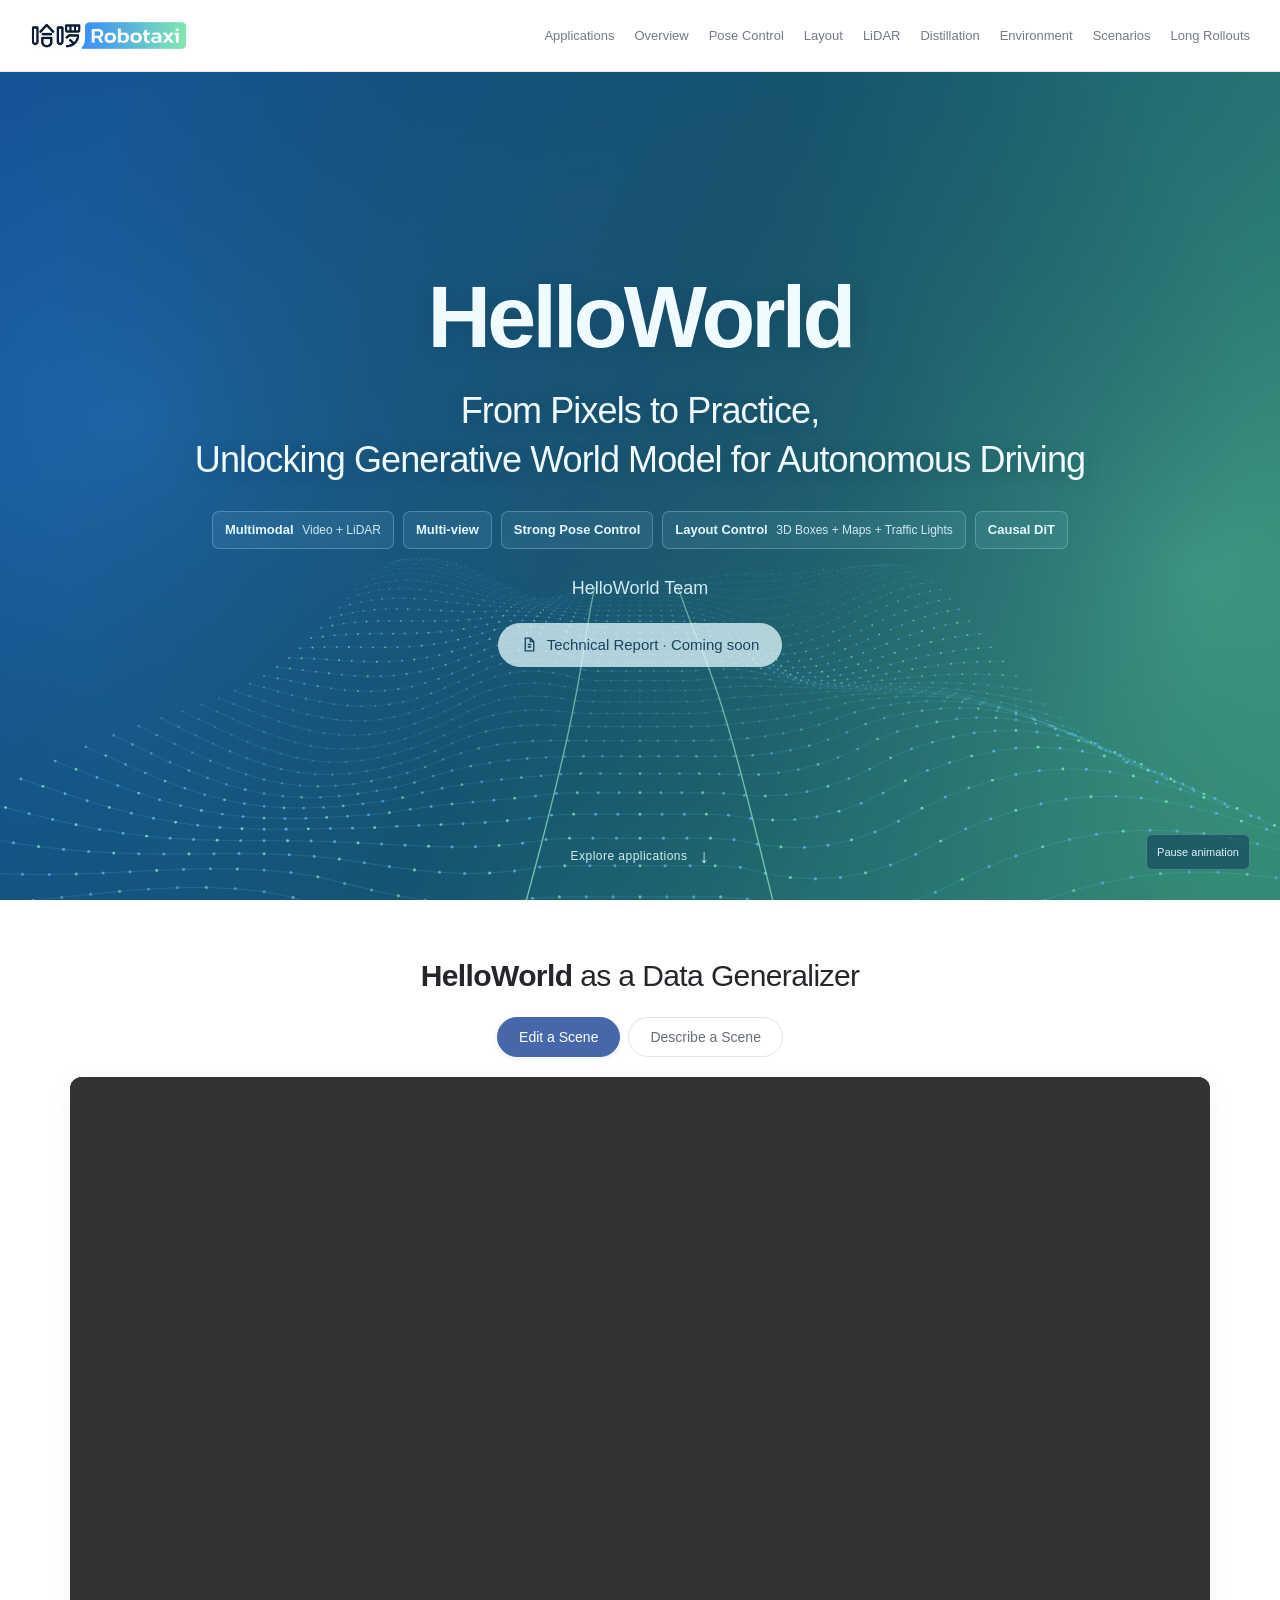
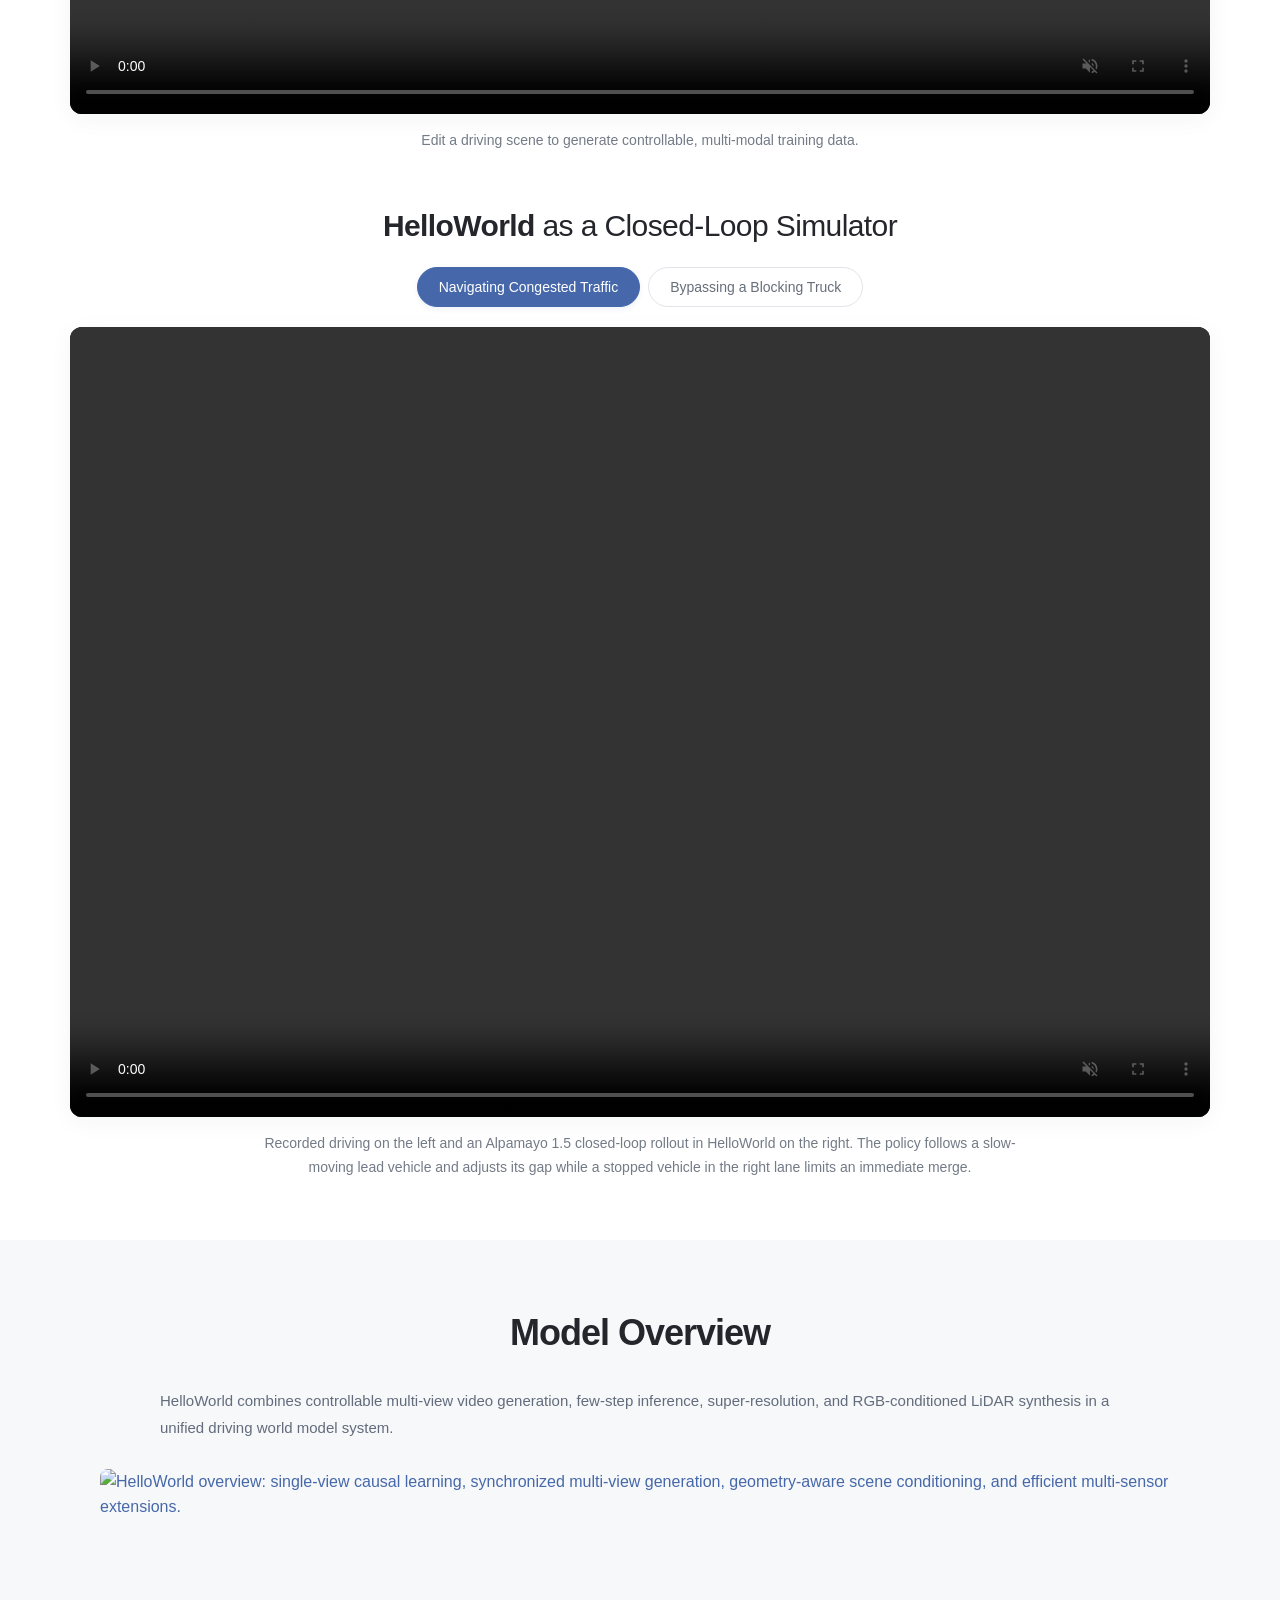
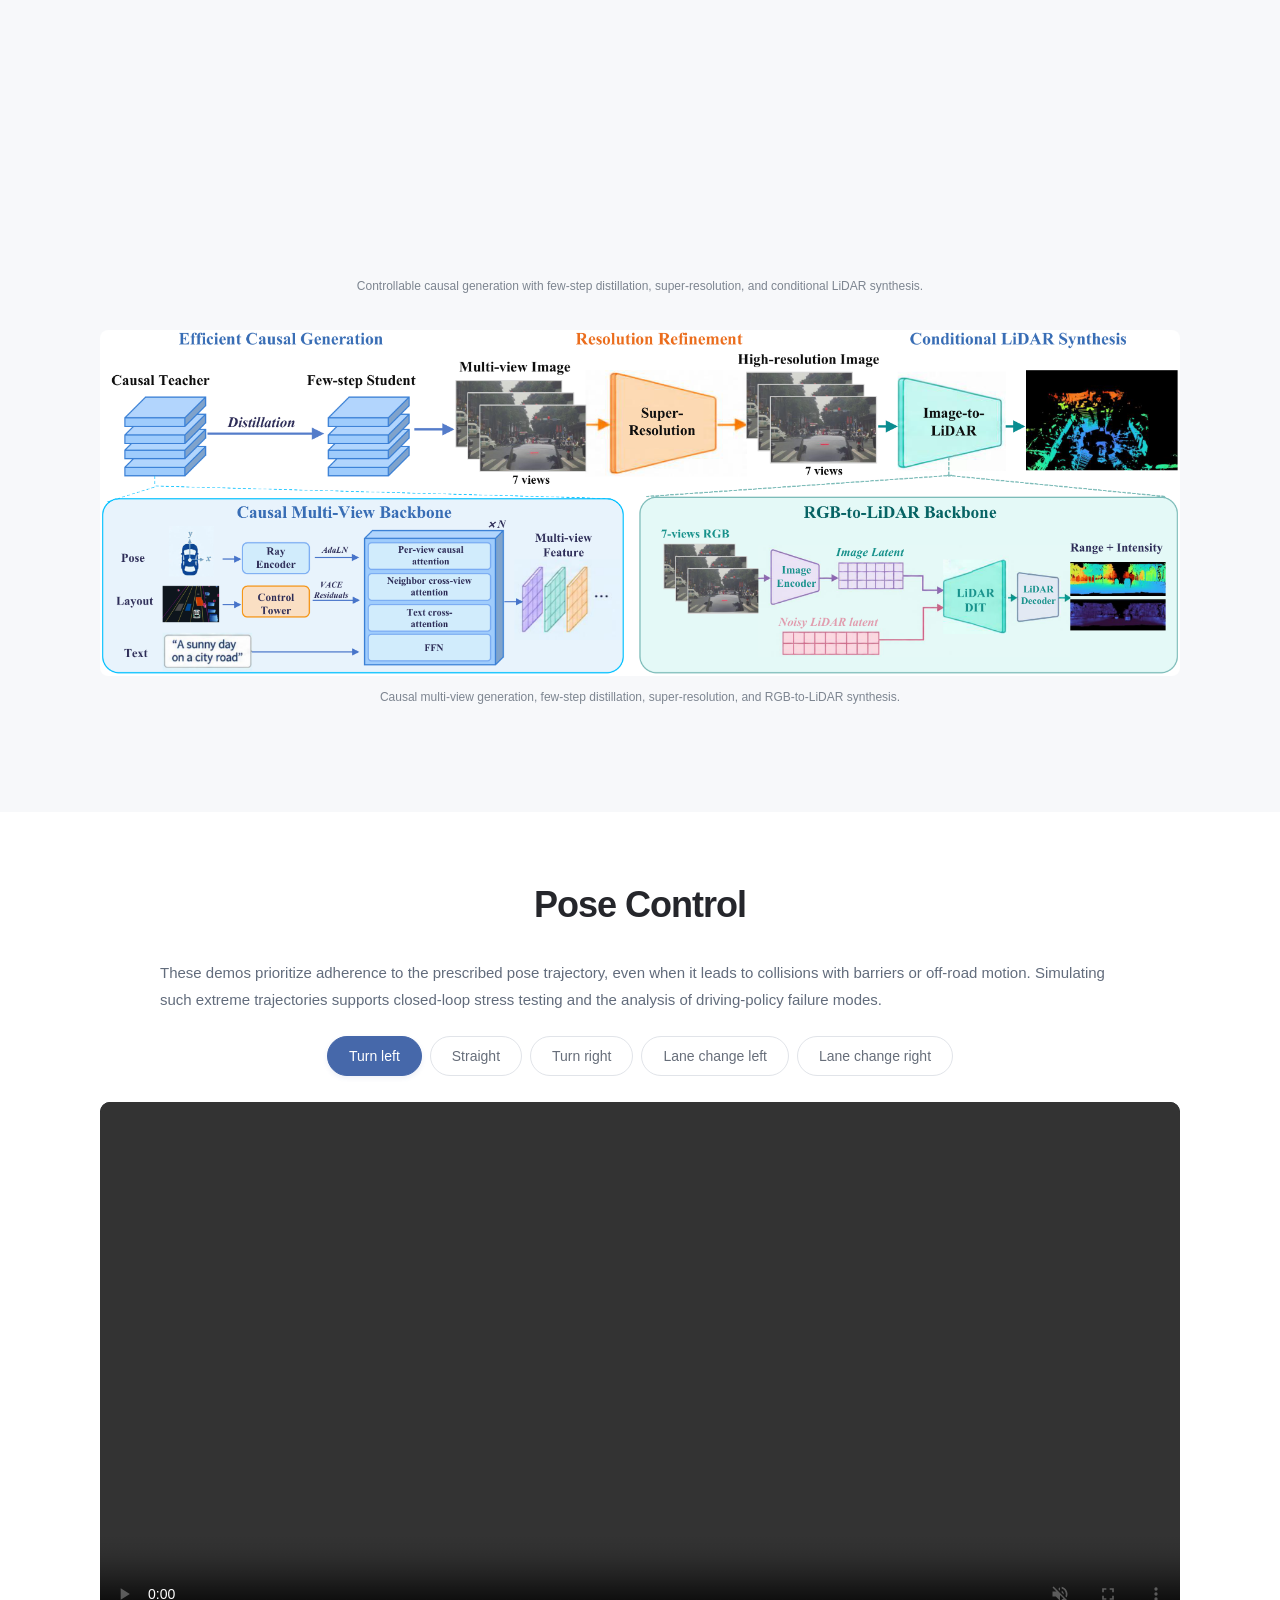
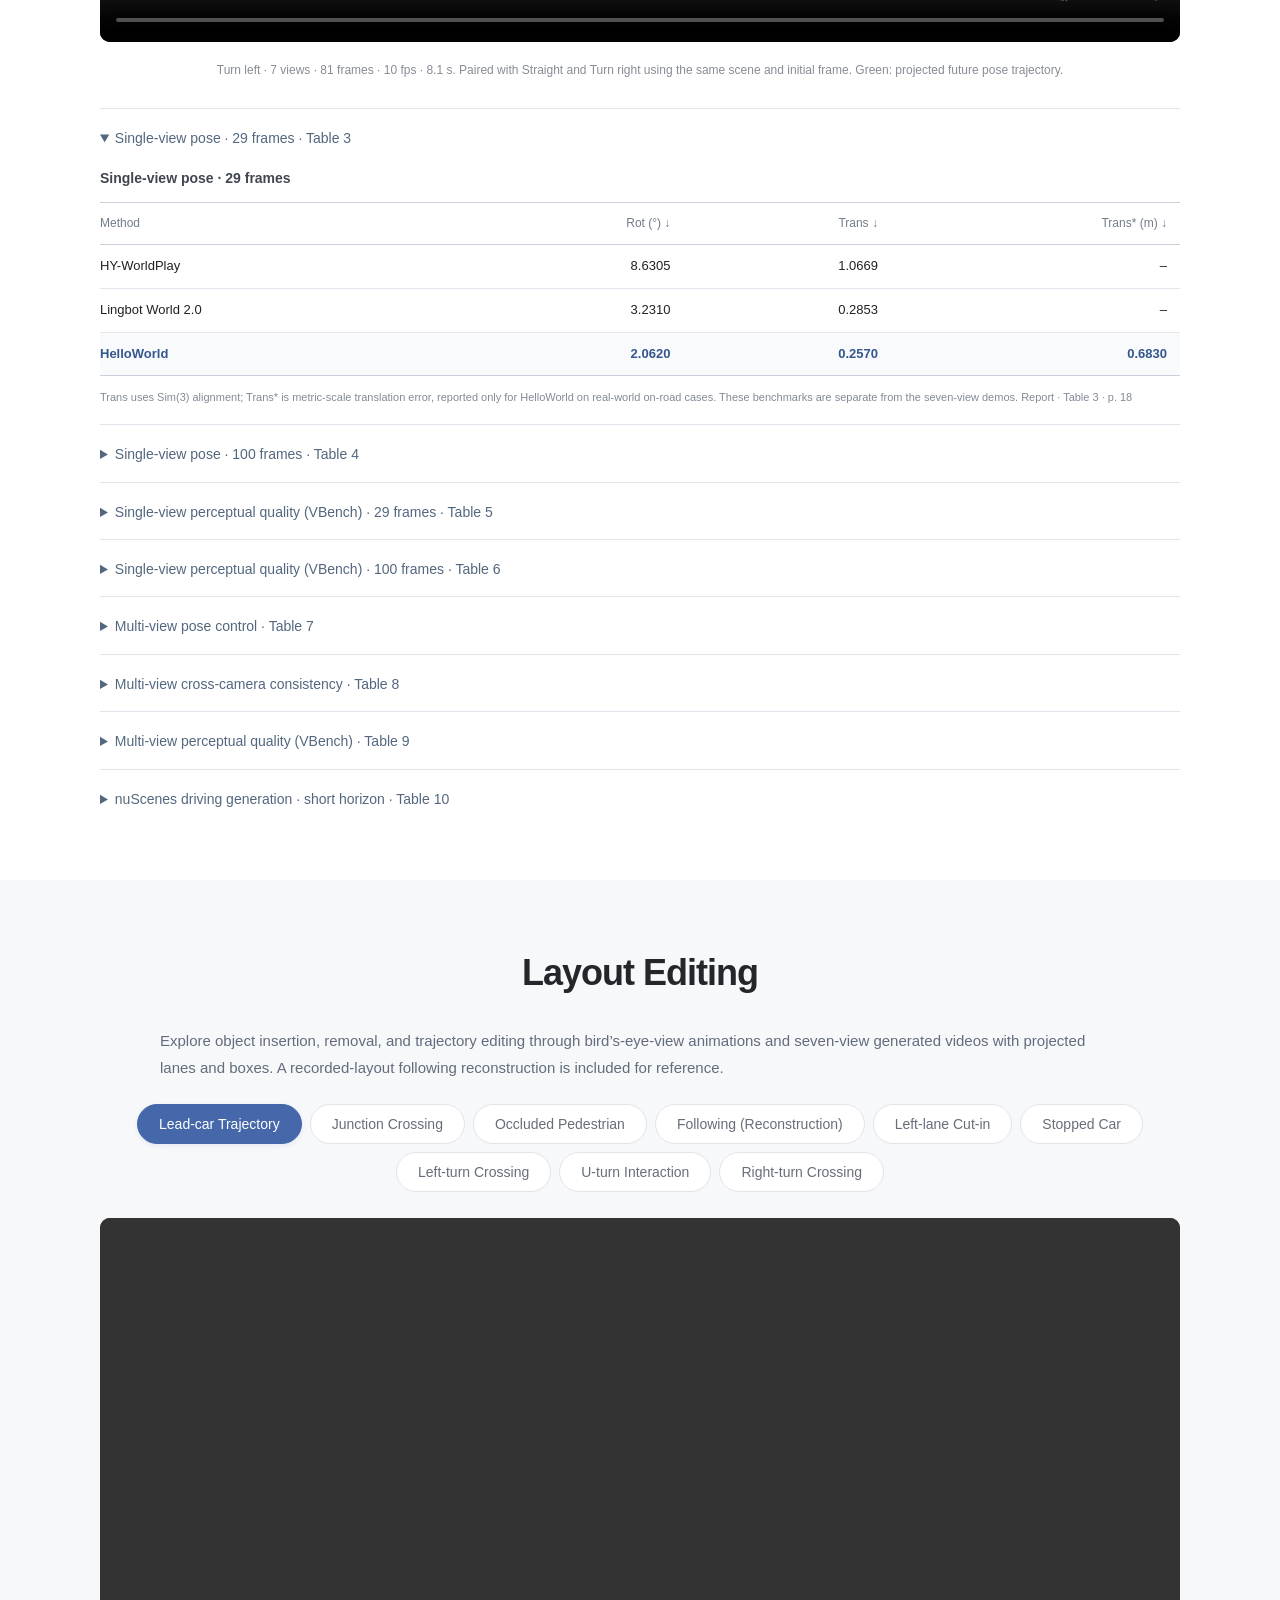
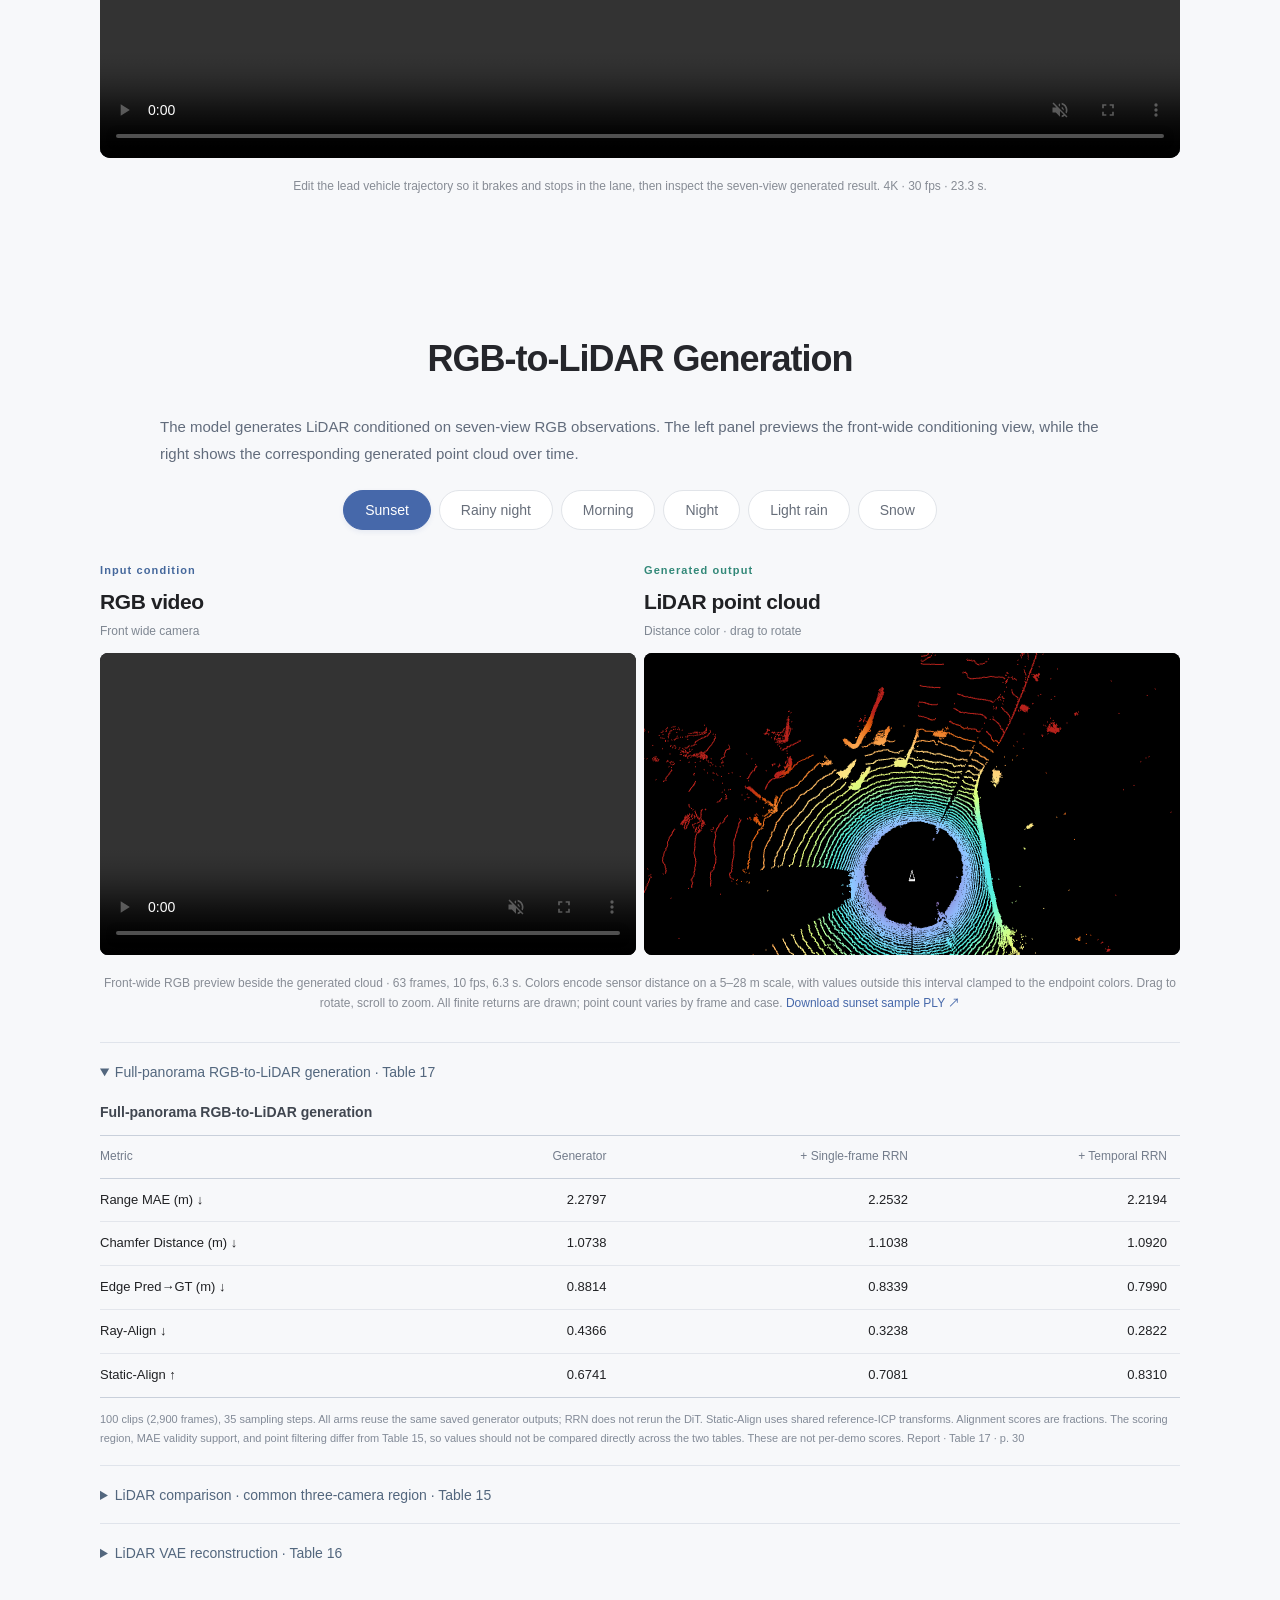
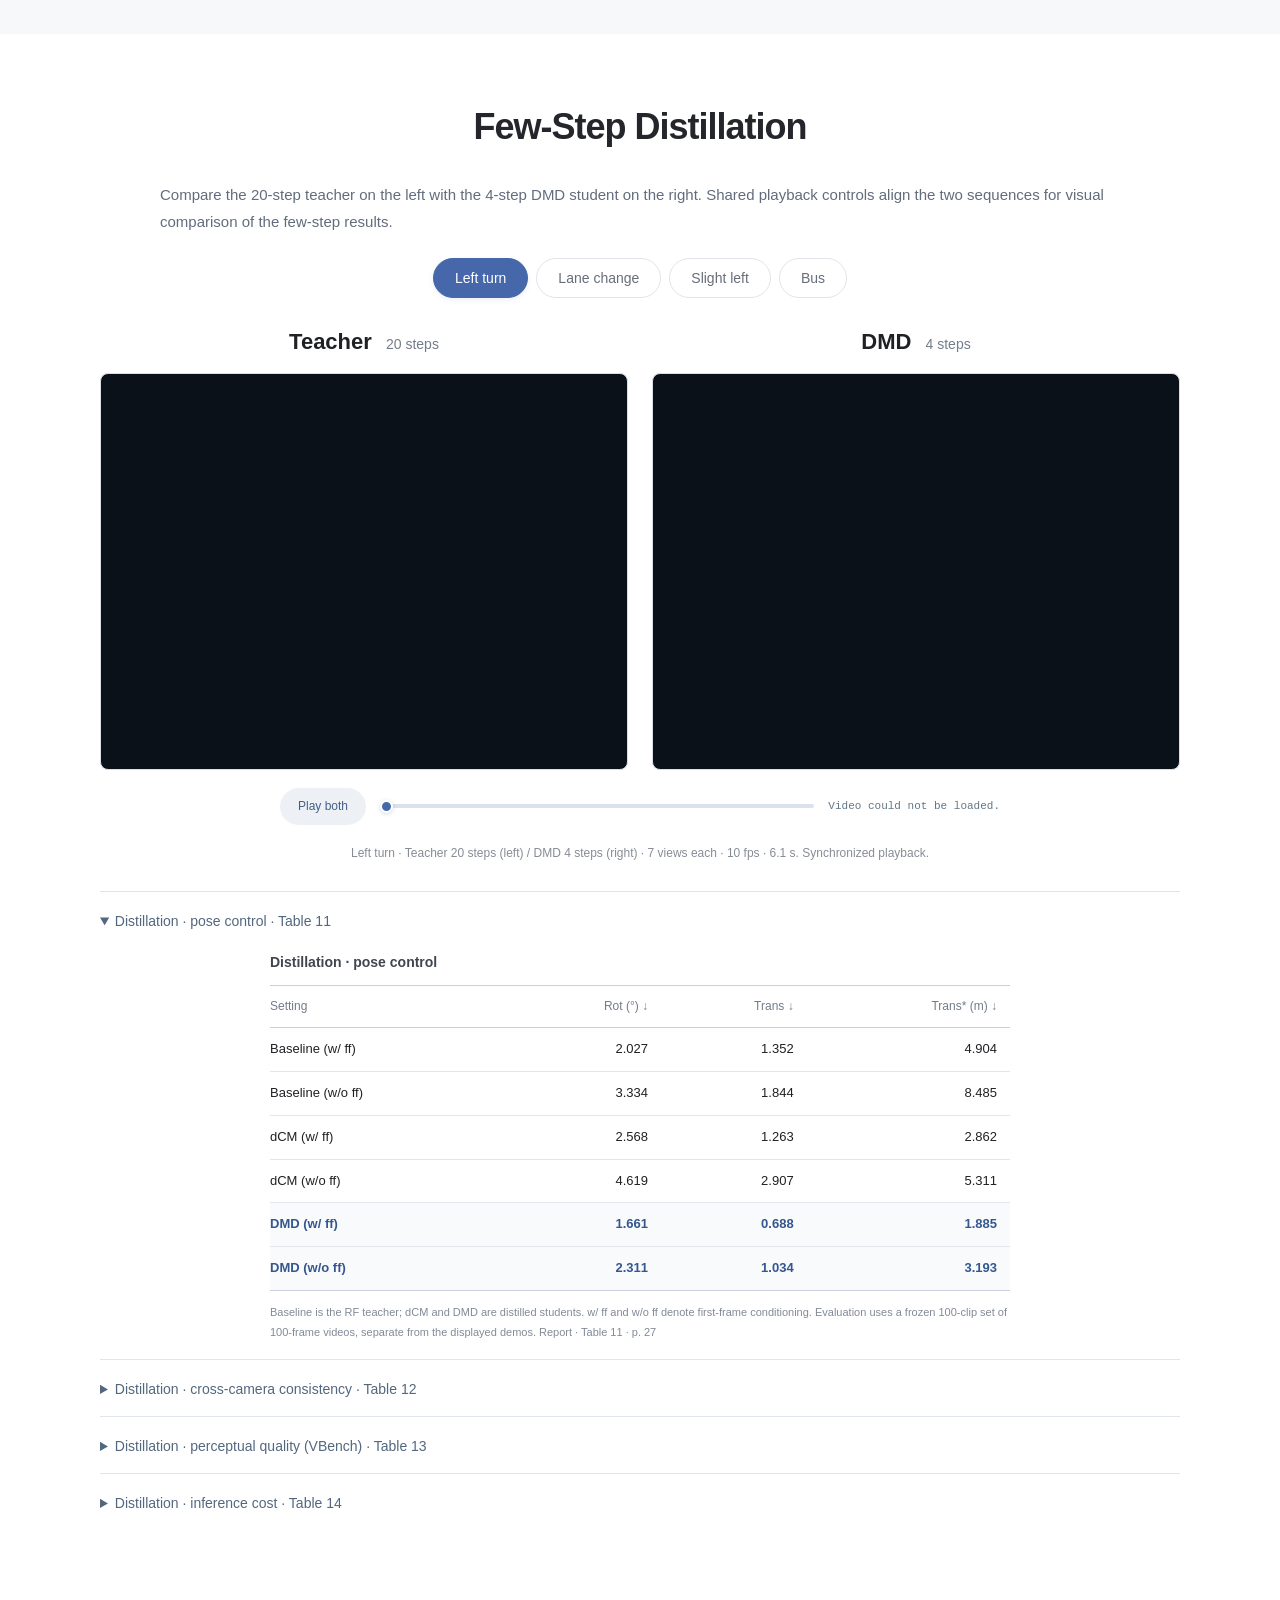
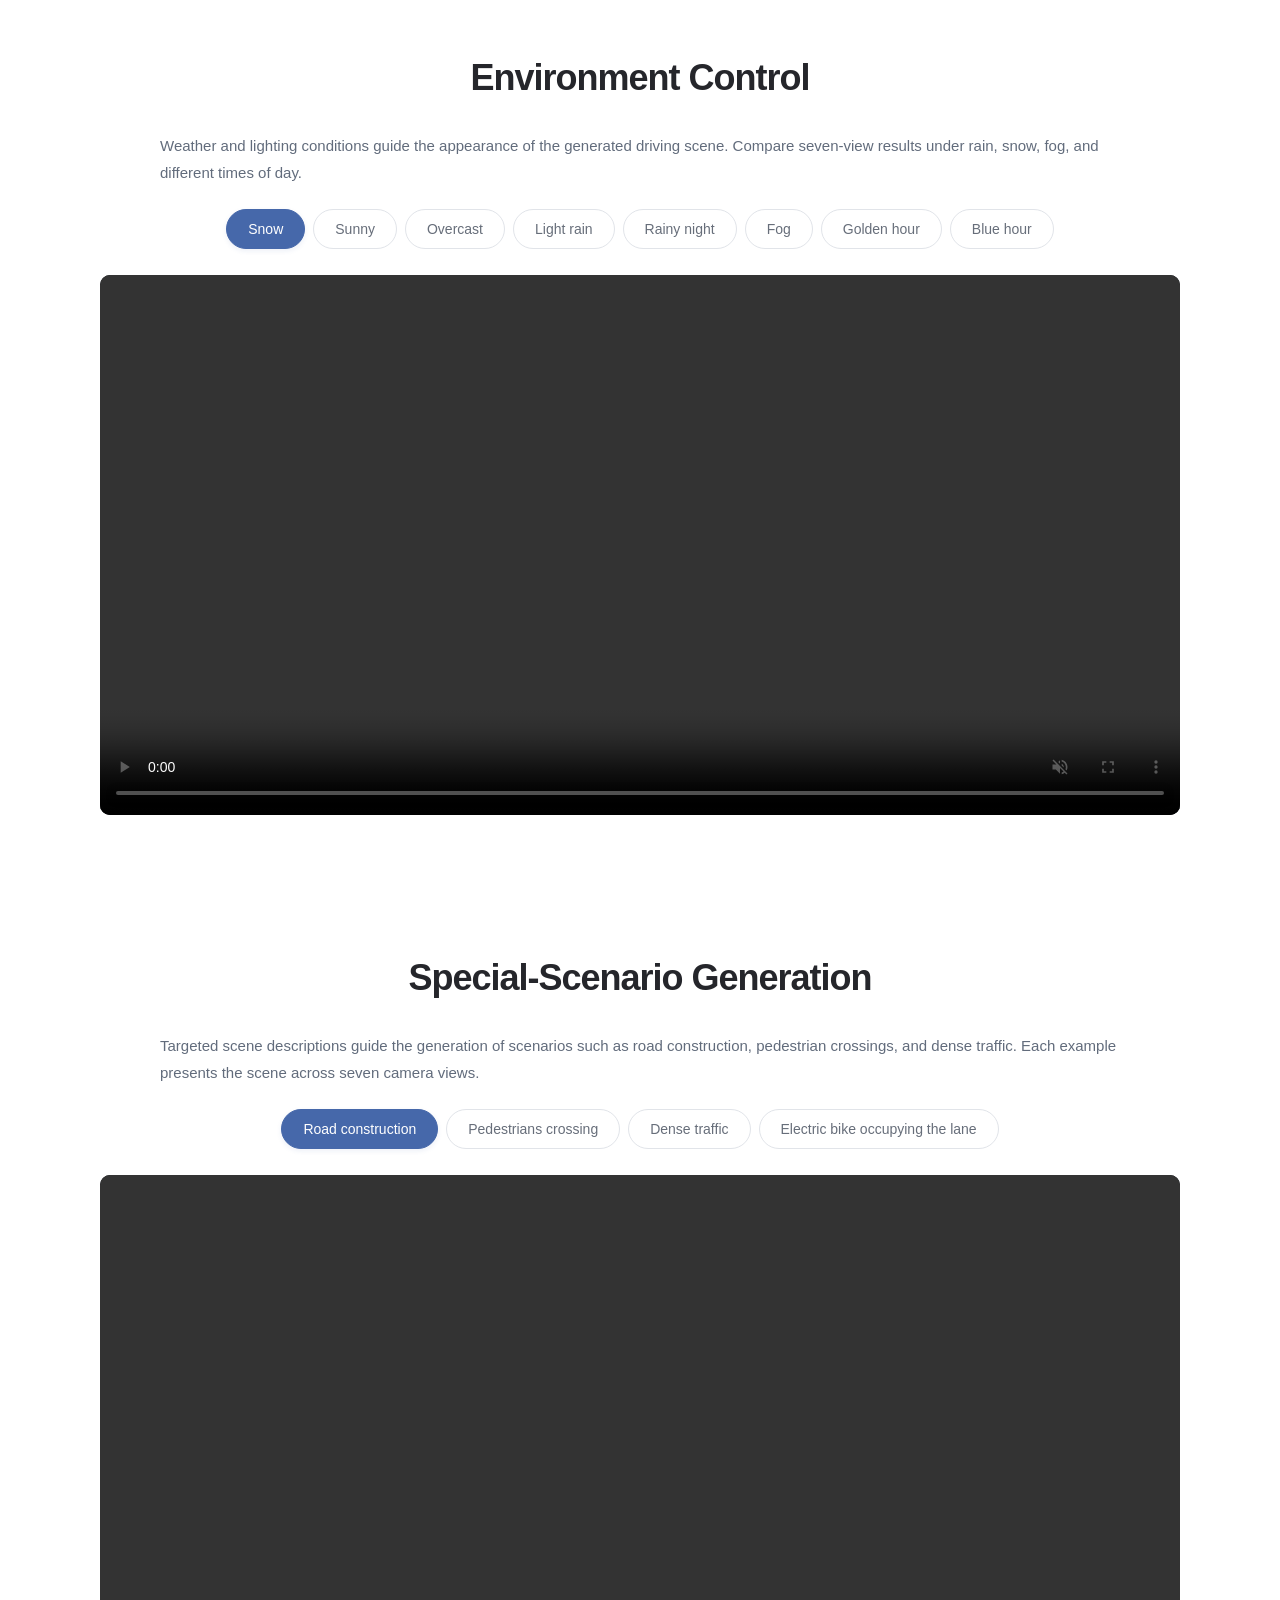
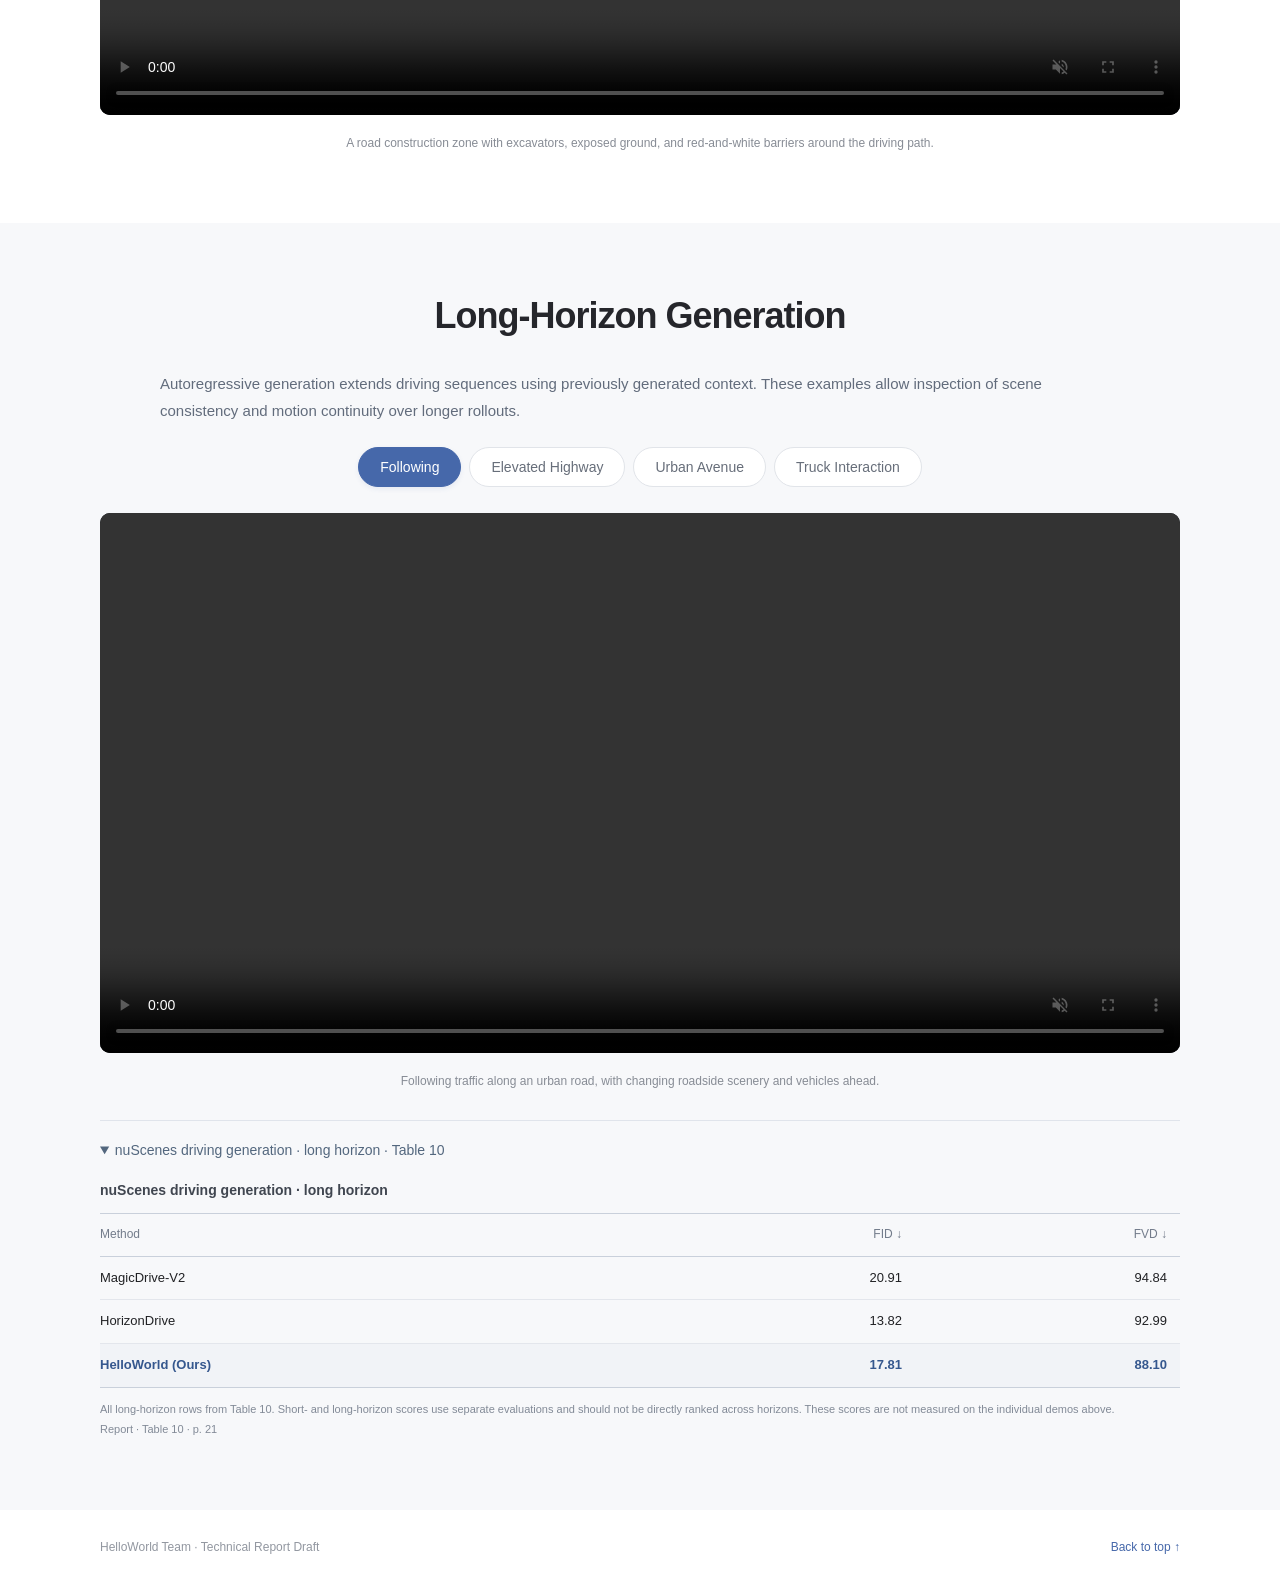
==== index.html @ a9a30be3 "Load offscreen videos on demand for GitHub media delivery" ====
<!doctype html>
<html lang="en">
<head>
  <meta charset="utf-8"><meta name="viewport" content="width=device-width, initial-scale=1">
  <meta name="description" content="HelloWorld: From Pixels to Practice, Unlocking Generative World Model for Autonomous Driving. Explore data generalization and closed-loop driving simulation.">
  <title>HelloWorld: From Pixels to Practice, Unlocking Generative World Model for Autonomous Driving</title>
  <link rel="icon" href="data:image/svg+xml,%3Csvg xmlns='http://www.w3.org/2000/svg' viewBox='0 0 32 32'%3E%3Crect width='32' height='32' rx='8' fill='%23162636'/%3E%3Cpath d='M9 8v16m14-16v16M9 16h14' stroke='%235fe0ce' stroke-width='3'/%3E%3C/svg%3E">
  <link rel="stylesheet" href="style.css?v=github-media-v1"><link rel="stylesheet" href="homepage.css?v=github-media-v1">
  
</head>
<body class="report-page">
<a class="skip-link" href="#demos-stacked">Skip to videos</a>
<header class="chapter-nav">
<a class="chapter-brand" href="#top" aria-label="HelloWorld home"><img src="assets/hello-robotaxi-logo.png" width="2129" height="398" alt="哈啰 Robotaxi" fetchpriority="high"></a>
<nav class="chapter-links" aria-label="Page sections">
<a href="#demos-stacked">Applications</a>
<a href="#overview">Overview</a>
<a href="#results">Pose Control</a>
<a href="#layout">Layout</a>
<a href="#lidar">LiDAR</a>
<a href="#distillation">Distillation</a>
<a href="#weather">Environment</a>
<a href="#special-scenes">Scenarios</a>
<a href="#long-horizon">Long Rollouts</a>
</nav>
</header>
<main id="top">
<header class="hero">
<canvas id="hero-lidar-canvas" aria-hidden="true"></canvas>
<h1>HelloWorld</h1>
<p class="paper-title">From Pixels to Practice,<br>Unlocking Generative World Model for Autonomous Driving</p>
<ul class="capability-list" aria-label="Model capabilities">
<li>Multimodal <span>Video + LiDAR</span></li>
<li>Multi-view</li>
<li>Strong Pose Control</li>
<li>Layout Control <span>3D Boxes + Maps + Traffic Lights</span></li>
<li>Causal DiT</li>
</ul>
<p class="authors">HelloWorld Team</p>
<span class="report-link report-coming-soon" aria-disabled="true" title="The technical report will be available on arXiv soon."><svg viewBox="0 0 20 20" aria-hidden="true"><path d="M5 2.5h6l4 4v11H5zM11 2.5v4h4M8 10h4M8 13h4"/></svg>Technical Report · Coming soon</span>
<button class="hero-motion-toggle" type="button" aria-pressed="false">Pause animation</button>
<a class="cover-explore" href="#demos-stacked">Explore applications <span aria-hidden="true">↓</span></a>
</header>
<section id="demos-stacked" class="demo-grid demo-stacked application-demos" aria-label="HelloWorld applications">
<section class="application-demo" aria-labelledby="data-generalizer-title">
<h2 id="data-generalizer-title">HelloWorld <span>as a Data Generalizer</span></h2>
<div class="selector application-selector" aria-label="Data generalization example">
<button type="button" data-product-demo="edit" aria-pressed="true" aria-controls="product-demo-video">Edit a Scene</button>
<button type="button" data-product-demo="describe" aria-pressed="false" aria-controls="product-demo-video">Describe a Scene</button>
</div>
<figure>
<video id="product-demo-video" src="https://github.com/helloworld-4d/helloworld-4d.github.io/releases/download/media-20260923/product-demo-native10-en-v2.mp4?v=native10-20260923-v2" controls muted playsinline preload="none" aria-label="Product demo"  width="2496" height="1394"></video>
<figcaption class="demo-description" id="product-demo-description" aria-live="polite">Edit a driving scene to generate controllable, multi-modal training data.</figcaption>
</figure>
</section>
<section class="application-demo" aria-labelledby="closed-simulator-title">
<h2 id="closed-simulator-title">HelloWorld <span>as a Closed-Loop Simulator</span></h2>
<div class="selector closed-loop-selector application-selector" aria-label="Closed-loop example">
<button type="button" data-closedloop="sim1" aria-pressed="true" aria-controls="closed-loop-video">Navigating Congested Traffic</button>
<button type="button" data-closedloop="sim2" aria-pressed="false" aria-controls="closed-loop-video">Bypassing a Blocking Truck</button>
</div>
<figure>
<video id="closed-loop-video" class="closed-loop-video" src="https://github.com/helloworld-4d/helloworld-4d.github.io/releases/download/media-20260923/0923-v1-gt_helloworld_exhibition_8s.mp4?v=0923" controls muted playsinline preload="none" aria-label="Closed-loop simulation"  width="3840" height="2660"></video>
<figcaption class="demo-description" id="closed-loop-description">Recorded driving on the left and an Alpamayo 1.5 closed-loop rollout in HelloWorld on the right. The policy follows a slow-moving lead vehicle and adjusts its gap while a stopped vehicle in the right lane limits an immediate merge.</figcaption>
</figure>
</section>
</section>
<section id="overview" class="section">
<h2>Model Overview</h2>
<p class="section-intro">HelloWorld combines controllable multi-view video generation, few-step inference, super-resolution, and RGB-conditioned LiDAR synthesis in a unified driving world model system.</p>
<div class="overview-figures">
<figure><a href="assets/figures/helloworld_intro923_v4.pdf" target="_blank" rel="noopener"><img src="assets/figures/helloworld_intro923_v4.png" width="3756" height="1377" loading="lazy" alt="HelloWorld overview: single-view causal learning, synchronized multi-view generation, geometry-aware scene conditioning, and efficient multi-sensor extensions."></a><figcaption>Controllable causal generation with few-step distillation, super-resolution, and conditional LiDAR synthesis.</figcaption></figure>
<figure><a href="assets/figures/helloworld_method923_v2.pdf" target="_blank" rel="noopener"><img src="assets/figures/helloworld_method923_v2.png" width="3532" height="1133" loading="lazy" alt="HelloWorld architecture: causal multi-view backbone, few-step distillation, super-resolution, and RGB-to-LiDAR backbone."></a><figcaption>Causal multi-view generation, few-step distillation, super-resolution, and RGB-to-LiDAR synthesis.</figcaption></figure>
</div>
</section>
<section id="results" class="section">
<h2>Pose Control</h2>
<p class="section-intro">These demos prioritize adherence to the prescribed pose trajectory, even when it leads to collisions with barriers or off-road motion. Simulating such extreme trajectories supports closed-loop stress testing and the analysis of driving-policy failure modes.</p>
<div class="selector" aria-label="Ego trajectory">
<button data-trajectory="left" aria-pressed="true">Turn left</button><button data-trajectory="straight" aria-pressed="false">Straight</button><button data-trajectory="right" aria-pressed="false">Turn right</button>
<button data-trajectory="lane-left" aria-pressed="false">Lane change left</button><button data-trajectory="lane-right" aria-pressed="false">Lane change right</button></div>
<video id="pose-video" class="clip-video" src="https://github.com/helloworld-4d/helloworld-4d.github.io/releases/download/media-20260923/pose-left-future.mp4?v=pose-future1" controls muted playsinline preload="none" aria-label="Pose control, turn left" width="2512" height="1936"></video>
<p class="placeholder-note" id="pose-caption">Turn left · 7 views · 81 frames · 10 fps · 8.1 s. Paired with Straight and Turn right using the same scene and initial frame. Green: projected future pose trajectory.</p>

<details class="metric-details" data-report-table="3" open><summary>Single-view pose · 29 frames · Table 3</summary><div class="metrics"><div class="metric-scroll" tabindex="0" role="region" aria-label="Single-view pose · 29 frames · Table 3"><table class="metric-table"><caption>Single-view pose · 29 frames</caption><thead><tr><th scope="col">Method</th><th scope="col">Rot (°) ↓</th><th scope="col">Trans ↓</th><th scope="col">Trans* (m) ↓</th></tr></thead><tbody><tr><th scope="row">HY-WorldPlay</th><td>8.6305</td><td>1.0669</td><td>–</td></tr><tr><th scope="row">Lingbot World 2.0</th><td>3.2310</td><td>0.2853</td><td>–</td></tr><tr class="ours"><th scope="row">HelloWorld</th><td>2.0620</td><td>0.2570</td><td>0.6830</td></tr></tbody></table></div><p class="metric-source">Trans uses Sim(3) alignment; Trans* is metric-scale translation error, reported only for HelloWorld on real-world on-road cases. These benchmarks are separate from the seven-view demos. <span class="report-source-pending">Report · Table 3 · p. 18</span></p></div></details>
<details class="metric-details" data-report-table="4"><summary>Single-view pose · 100 frames · Table 4</summary><div class="metrics"><div class="metric-scroll" tabindex="0" role="region" aria-label="Single-view pose · 100 frames · Table 4"><table class="metric-table"><caption>Single-view pose · 100 frames</caption><thead><tr><th scope="col">Method</th><th scope="col">Rot (°) ↓</th><th scope="col">Trans ↓</th><th scope="col">Trans* (m) ↓</th></tr></thead><tbody><tr><th scope="row">HY-WorldPlay</th><td>15.0835</td><td>5.4504</td><td>–</td></tr><tr><th scope="row">Lingbot World 2.0</th><td>5.4169</td><td>1.4988</td><td>–</td></tr><tr class="ours"><th scope="row">HelloWorld</th><td>2.7056</td><td>1.3997</td><td>5.5857</td></tr></tbody></table></div><p class="metric-source">Trans uses Sim(3) alignment; Trans* is metric-scale translation error, reported only for HelloWorld on real-world on-road cases. These benchmarks are separate from the seven-view demos. <span class="report-source-pending">Report · Table 4 · p. 18</span></p></div></details>
<details class="metric-details" data-report-table="5"><summary>Single-view perceptual quality (VBench) · 29 frames · Table 5</summary><div class="metrics"><div class="metric-scroll" tabindex="0" role="region" aria-label="Single-view perceptual quality (VBench) · 29 frames · Table 5"><table class="metric-table"><caption>Single-view perceptual quality (VBench) · 29 frames</caption><thead><tr><th scope="col">Method</th><th scope="col">Subject</th><th scope="col">Background</th><th scope="col">Motion</th><th scope="col">Dynamic</th><th scope="col">Aesthetic</th><th scope="col">Imaging</th><th scope="col">I2V subject</th><th scope="col">I2V background</th><th scope="col">Mean</th></tr></thead><tbody><tr><th scope="row">HY-WorldPlay</th><td>0.9669</td><td>0.9543</td><td>0.9933</td><td>0.2800</td><td>0.4762</td><td>0.5774</td><td>0.9829</td><td>0.9847</td><td>0.7770</td></tr><tr><th scope="row">Lingbot World 2.0</th><td>0.9150</td><td>0.9424</td><td>0.9760</td><td>0.8900</td><td>0.4819</td><td>0.5933</td><td>0.9623</td><td>0.9676</td><td>0.8411</td></tr><tr class="ours"><th scope="row">HelloWorld</th><td>0.9148</td><td>0.9364</td><td>0.9807</td><td>0.9200</td><td>0.4521</td><td>0.5392</td><td>0.9563</td><td>0.9632</td><td>0.8328</td></tr></tbody></table></div><p class="metric-source">Mean is the unweighted mean of the eight raw scores; it is not the full VBench benchmark score. <span class="report-source-pending">Report · Table 5 · p. 19</span></p></div></details>
<details class="metric-details" data-report-table="6"><summary>Single-view perceptual quality (VBench) · 100 frames · Table 6</summary><div class="metrics"><div class="metric-scroll" tabindex="0" role="region" aria-label="Single-view perceptual quality (VBench) · 100 frames · Table 6"><table class="metric-table"><caption>Single-view perceptual quality (VBench) · 100 frames</caption><thead><tr><th scope="col">Method</th><th scope="col">Subject</th><th scope="col">Background</th><th scope="col">Motion</th><th scope="col">Dynamic</th><th scope="col">Aesthetic</th><th scope="col">Imaging</th><th scope="col">I2V subject</th><th scope="col">I2V background</th><th scope="col">Mean</th></tr></thead><tbody><tr><th scope="row">HY-WorldPlay</th><td>0.9354</td><td>0.9325</td><td>0.9951</td><td>0.1400</td><td>0.4685</td><td>0.5584</td><td>0.9844</td><td>0.9855</td><td>0.7500</td></tr><tr><th scope="row">Lingbot World 2.0</th><td>0.8841</td><td>0.9270</td><td>0.9814</td><td>0.9900</td><td>0.4489</td><td>0.5816</td><td>0.9573</td><td>0.9624</td><td>0.8416</td></tr><tr class="ours"><th scope="row">HelloWorld</th><td>0.8876</td><td>0.9288</td><td>0.9842</td><td>0.9200</td><td>0.4453</td><td>0.4976</td><td>0.9571</td><td>0.9627</td><td>0.8229</td></tr></tbody></table></div><p class="metric-source">Mean is the unweighted mean of the eight raw scores; it is not the full VBench benchmark score. <span class="report-source-pending">Report · Table 6 · p. 19</span></p></div></details>
<details class="metric-details" data-report-table="7"><summary>Multi-view pose control · Table 7</summary><div class="metrics"><div class="metric-scroll" tabindex="0" role="region" aria-label="Multi-view pose control · Table 7"><table class="metric-table"><caption>Multi-view pose control</caption><thead><tr><th scope="col">Setting</th><th scope="col">Rot (°) ↓</th><th scope="col">Trans ↓</th><th scope="col">Trans* (m) ↓</th></tr></thead><tbody><tr><th scope="row">Cosmos Transfer 2.5 (w/ ff)</th><td>5.534</td><td>1.880</td><td>8.886</td></tr><tr class="ours"><th scope="row">Stage 2 (w/ ff)</th><td>3.315</td><td>1.525</td><td>4.486</td></tr><tr class="ours"><th scope="row">Stage 2 (w/o ff)</th><td>5.163</td><td>2.189</td><td>7.972</td></tr><tr class="ours"><th scope="row">Stage 3 (w/ ff)</th><td>2.027</td><td>1.352</td><td>4.904</td></tr><tr class="ours"><th scope="row">Stage 3 (w/o ff)</th><td>3.334</td><td>1.844</td><td>8.485</td></tr></tbody></table></div><p class="metric-source">Stage 2 uses pose conditioning; Stage 3 adds scene controls. w/ ff: with first-frame conditioning; w/o ff: without it. Trans* is in meters. <span class="report-source-pending">Report · Table 7 · p. 20</span></p></div></details>
<details class="metric-details" data-report-table="8"><summary>Multi-view cross-camera consistency · Table 8</summary><div class="metrics"><div class="metric-scroll" tabindex="0" role="region" aria-label="Multi-view cross-camera consistency · Table 8"><table class="metric-table"><caption>Multi-view cross-camera consistency</caption><thead><tr><th scope="col">Setting</th><th scope="col">CSE (px) ↓</th><th scope="col">ΔCSE (px) ↓</th></tr></thead><tbody><tr><th scope="row">GT video</th><td>1.730</td><td>0.000</td></tr><tr><th scope="row">Cosmos Transfer 2.5 (w/ ff)</th><td>6.549</td><td>+4.819</td></tr><tr class="ours"><th scope="row">Stage 2 (w/ ff)</th><td>6.192</td><td>+4.462</td></tr><tr class="ours"><th scope="row">Stage 2 (w/o ff)</th><td>7.509</td><td>+5.779</td></tr><tr class="ours"><th scope="row">Stage 3 (w/ ff)</th><td>4.180</td><td>+2.450</td></tr><tr class="ours"><th scope="row">Stage 3 (w/o ff)</th><td>4.892</td><td>+3.162</td></tr></tbody></table></div><p class="metric-source">ΔCSE is measured relative to GT video. CSE measures epipolar agreement, not complete 3D consistency. <span class="report-source-pending">Report · Table 8 · p. 20</span></p></div></details>
<details class="metric-details" data-report-table="9"><summary>Multi-view perceptual quality (VBench) · Table 9</summary><div class="metrics"><div class="metric-scroll" tabindex="0" role="region" aria-label="Multi-view perceptual quality (VBench) · Table 9"><table class="metric-table"><caption>Multi-view perceptual quality (VBench)</caption><thead><tr><th scope="col">Setting</th><th scope="col">Subject</th><th scope="col">Background</th><th scope="col">Motion</th><th scope="col">Dynamic</th><th scope="col">Aesthetic</th><th scope="col">Imaging</th><th scope="col">Mean</th></tr></thead><tbody><tr><th scope="row">Cosmos Transfer 2.5 (w/ ff)</th><td>0.8916</td><td>0.9376</td><td>0.9878</td><td>0.9555</td><td>0.4366</td><td>0.4239</td><td>0.7722</td></tr><tr class="ours"><th scope="row">Stage 2 (w/ ff)</th><td>0.8999</td><td>0.9324</td><td>0.9843</td><td>0.9800</td><td>0.4374</td><td>0.4953</td><td>0.7882</td></tr><tr class="ours"><th scope="row">Stage 2 (w/o ff)</th><td>0.8716</td><td>0.9199</td><td>0.9822</td><td>0.9700</td><td>0.4466</td><td>0.4844</td><td>0.7791</td></tr><tr class="ours"><th scope="row">Stage 3 (w/ ff)</th><td>0.9089</td><td>0.9462</td><td>0.9876</td><td>0.9500</td><td>0.4138</td><td>0.4456</td><td>0.7754</td></tr><tr class="ours"><th scope="row">Stage 3 (w/o ff)</th><td>0.9111</td><td>0.9472</td><td>0.9788</td><td>0.9700</td><td>0.4259</td><td>0.5074</td><td>0.7901</td></tr></tbody></table></div><p class="metric-source">Mean is the unweighted mean of six raw scores, including dynamic degree. w/ ff and w/o ff denote first-frame conditioning. <span class="report-source-pending">Report · Table 9 · p. 21</span></p></div></details>
<details class="metric-details" data-report-table="10-short"><summary>nuScenes driving generation · short horizon · Table 10</summary><div class="metrics"><div class="metric-scroll" tabindex="0" role="region" aria-label="nuScenes driving generation · short horizon · Table 10"><table class="metric-table"><caption>nuScenes driving generation · short horizon</caption><thead><tr><th scope="col">Method</th><th scope="col">AR</th><th scope="col">Multi-view</th><th scope="col">Video</th><th scope="col">DSF</th><th scope="col">FID ↓</th><th scope="col">FVD ↓</th></tr></thead><tbody><tr><th scope="row">DrivingGPT</th><td>✗</td><td>✗</td><td>✓</td><td>✓</td><td>12.78</td><td>142.61</td></tr><tr><th scope="row">DrivingWorld</th><td>✗</td><td>✗</td><td>✓</td><td>✓</td><td>7.40</td><td>90.90</td></tr><tr><th scope="row">Vista</th><td>✗</td><td>✗</td><td>✓</td><td>✓</td><td>6.90</td><td>89.40</td></tr><tr><th scope="row">Epona</th><td>✗</td><td>✗</td><td>✓</td><td>✓</td><td>7.50</td><td>82.80</td></tr><tr><th scope="row">BEVControl</th><td>✗</td><td>✓</td><td>✗</td><td>✓</td><td>24.85</td><td>–</td></tr><tr><th scope="row">BEVGen</th><td>✗</td><td>✓</td><td>✗</td><td>✓</td><td>25.54</td><td>–</td></tr><tr><th scope="row">MagicDrive</th><td>✗</td><td>✓</td><td>✗</td><td>✓</td><td>16.20</td><td>–</td></tr><tr><th scope="row">UniScene</th><td>✗</td><td>✓</td><td>✓</td><td>✗</td><td>6.45</td><td>71.94</td></tr><tr><th scope="row">DiST-4D</th><td>✗</td><td>✓</td><td>✓</td><td>✗</td><td>7.40</td><td>25.55</td></tr><tr><th scope="row">OmniNWM</th><td>✗</td><td>✓</td><td>✓</td><td>✗</td><td>5.45</td><td>23.63</td></tr><tr><th scope="row">MagicDrive</th><td>✗</td><td>✓</td><td>✓</td><td>✓</td><td>18.75</td><td>218.12</td></tr><tr><th scope="row">GenAD</th><td>✗</td><td>✓</td><td>✓</td><td>✓</td><td>15.40</td><td>184.00</td></tr><tr><th scope="row">Panacea</th><td>✗</td><td>✓</td><td>✓</td><td>✓</td><td>16.96</td><td>139.00</td></tr><tr><th scope="row">Drive-WM</th><td>✗</td><td>✓</td><td>✓</td><td>✓</td><td>15.80</td><td>122.70</td></tr><tr><th scope="row">DriveDreamer-2</th><td>✗</td><td>✓</td><td>✓</td><td>✓</td><td>25.00</td><td>105.10</td></tr><tr><th scope="row">FAR-Drive</th><td>✓</td><td>✓</td><td>✓</td><td>✓</td><td>11.92</td><td>82.78</td></tr><tr class="ours"><th scope="row">HelloWorld (Ours)</th><td>✓</td><td>✓</td><td>✓</td><td>✓</td><td>7.75</td><td>41.08</td></tr></tbody></table></div><p class="metric-source">All short-horizon rows from Table 10. AR: autoregressive; DSF: dense-supervision-free. Image-only methods have no FVD. The Video column distinguishes the two MagicDrive settings. These are benchmark results, not scores for the displayed demos. <span class="report-source-pending">Report · Table 10 · p. 21</span></p></div></details>

</section>
<section id="layout" class="section"><h2>Layout Editing</h2>
<p class="section-intro">Explore object insertion, removal, and trajectory editing through bird’s-eye-view animations and seven-view generated videos with projected lanes and boxes. A recorded-layout following reconstruction is included for reference.</p>
<div class="selector" aria-label="Layout editing examples"><button type="button" data-layout="edit-01" aria-pressed="true" aria-controls="layout-video">Lead-car Trajectory</button><button type="button" data-layout="edit-02" aria-pressed="false" aria-controls="layout-video">Junction Crossing</button><button type="button" data-layout="edit-03" aria-pressed="false" aria-controls="layout-video">Occluded Pedestrian</button><button type="button" data-layout="edit-04" aria-pressed="false" aria-controls="layout-video">Following (Reconstruction)</button><button type="button" data-layout="edit-05" aria-pressed="false" aria-controls="layout-video">Left-lane Cut-in</button><button type="button" data-layout="edit-06" aria-pressed="false" aria-controls="layout-video">Stopped Car</button><button type="button" data-layout="edit-07" aria-pressed="false" aria-controls="layout-video">Left-turn Crossing</button><button type="button" data-layout="edit-08" aria-pressed="false" aria-controls="layout-video">U-turn Interaction</button><button type="button" data-layout="edit-09" aria-pressed="false" aria-controls="layout-video">Right-turn Crossing</button></div>
<video id="layout-video" class="clip-video" src="https://github.com/helloworld-4d/helloworld-4d.github.io/releases/download/media-20260923/layout-edit-01.mp4?v=20260923" controls muted playsinline preload="none" aria-label="Layout editing, Lead-car Trajectory" width="3840" height="2160"></video>
<p class="placeholder-note" id="layout-caption" aria-live="polite">Edit the lead vehicle trajectory so it brakes and stops in the lane, then inspect the seven-view generated result. 4K · 30 fps · 23.3 s.</p></section>
<section id="lidar" class="section">
<h2>RGB-to-LiDAR Generation</h2>
<p class="section-intro">The model generates LiDAR conditioned on seven-view RGB observations. The left panel previews the front-wide conditioning view, while the right shows the corresponding generated point cloud over time.</p>
<div class="selector" aria-label="LiDAR cases"><button data-lidar="sunset" aria-pressed="true">Sunset</button><button data-lidar="rainy-night" aria-pressed="false">Rainy night</button><button data-lidar="morning" aria-pressed="false">Morning</button><button data-lidar="night" aria-pressed="false">Night</button><button data-lidar="rain" aria-pressed="false">Light rain</button><button data-lidar="snow" aria-pressed="false">Snow</button></div>
<div class="lidar-flow">
<div class="lidar-input-panel">
<div class="lidar-panel-heading"><span class="lidar-role">Input condition</span><h3>RGB video</h3><p>Front wide camera</p></div>
<figure class="lidar-input"><video id="lidar-input-video" src="https://github.com/helloworld-4d/helloworld-4d.github.io/releases/download/media-20260923/sunset.mp4" controls muted playsinline preload="none" aria-label="Front-wide RGB for the sunset LiDAR case" width="1280" height="720"></video></figure>
</div>
<div class="lidar-output-panel">
<div class="lidar-panel-heading"><span class="lidar-role lidar-role-output">Generated output</span><h3>LiDAR point cloud</h3><p>Distance color · drag to rotate</p></div>
<section class="experiment" aria-label="Interactive generated LiDAR sequence">
<div class="viewport" id="viewport">
<div id="loading" role="status">Loading generated point cloud…</div>
</div>
</section>
</div>
</div>
<p class="placeholder-note">Front-wide RGB preview beside the generated cloud · 63 frames, 10 fps, 6.3 s. Colors encode sensor distance on a 5–28 m scale, with values outside this interval clamped to the endpoint colors. Drag to rotate, scroll to zoom. All finite returns are drawn; point count varies by frame and case. <a href="assets/real/lidar/wx/sunset-frame-000.ply" download>Download sunset sample PLY ↗</a></p>
<details class="metric-details" data-report-table="17" open><summary>Full-panorama RGB-to-LiDAR generation · Table 17</summary><div class="metrics"><div class="metric-scroll" tabindex="0" role="region" aria-label="Full-panorama RGB-to-LiDAR generation · Table 17"><table class="metric-table"><caption>Full-panorama RGB-to-LiDAR generation</caption><thead><tr><th scope="col">Metric</th><th scope="col">Generator</th><th scope="col">+ Single-frame RRN</th><th scope="col">+ Temporal RRN</th></tr></thead><tbody><tr><th scope="row">Range MAE (m) ↓</th><td>2.2797</td><td>2.2532</td><td>2.2194</td></tr><tr><th scope="row">Chamfer Distance (m) ↓</th><td>1.0738</td><td>1.1038</td><td>1.0920</td></tr><tr><th scope="row">Edge Pred→GT (m) ↓</th><td>0.8814</td><td>0.8339</td><td>0.7990</td></tr><tr><th scope="row">Ray-Align ↓</th><td>0.4366</td><td>0.3238</td><td>0.2822</td></tr><tr><th scope="row">Static-Align ↑</th><td>0.6741</td><td>0.7081</td><td>0.8310</td></tr></tbody></table></div><p class="metric-source">100 clips (2,900 frames), 35 sampling steps. All arms reuse the same saved generator outputs; RRN does not rerun the DiT. Static-Align uses shared reference-ICP transforms. Alignment scores are fractions. The scoring region, MAE validity support, and point filtering differ from Table 15, so values should not be compared directly across the two tables. These are not per-demo scores. <span class="report-source-pending">Report · Table 17 · p. 30</span></p></div></details>
<details class="metric-details" data-report-table="15"><summary>LiDAR comparison · common three-camera region · Table 15</summary><div class="metrics"><div class="metric-scroll" tabindex="0" role="region" aria-label="LiDAR comparison · common three-camera region · Table 15"><table class="metric-table"><caption>LiDAR comparison · common three-camera region</caption><thead><tr><th scope="col">Metric</th><th scope="col">Cosmos1</th><th scope="col">Ours</th><th scope="col">+ Temporal RRN</th></tr></thead><tbody><tr><th scope="row">Range MAE (m) ↓</th><td>6.1724</td><td>2.2199</td><td>2.1629</td></tr><tr><th scope="row">Chamfer Distance (m) ↓</th><td>2.5709</td><td>1.0134</td><td>1.0426</td></tr><tr><th scope="row">Edge Pred→GT (m) ↓</th><td>1.5802</td><td>0.7976</td><td>0.7115</td></tr><tr><th scope="row">Ray-Align ↓</th><td>0.3776</td><td>0.4245</td><td>0.2757</td></tr><tr><th scope="row">Static-Align ↑</th><td>0.4503</td><td>0.6928</td><td>0.8463</td></tr></tbody></table></div><p class="metric-source">100 clips, frames 0–28. All methods share the GT-derived output scoring region; MAE uses pixels valid in all three predictions (82.7671% of regional valid GT). HelloWorld uses seven-camera video input and Cosmos1 uses three cameras per frame. Equal scoring regions do not equalize input information. Static-Align uses shared reference-ICP transforms. Alignment scores are fractions. <span class="report-source-pending">Report · Table 15 · p. 29</span></p></div></details>
<details class="metric-details" data-report-table="16"><summary>LiDAR VAE reconstruction · Table 16</summary><div class="metrics"><div class="metric-scroll" tabindex="0" role="region" aria-label="LiDAR VAE reconstruction · Table 16"><table class="metric-table"><caption>LiDAR VAE reconstruction</caption><thead><tr><th scope="col">Metric</th><th scope="col">VAE</th><th scope="col">+ Single-frame RRN</th><th scope="col">+ Temporal RRN</th></tr></thead><tbody><tr><th scope="row">Range MAE (m) ↓</th><td>0.3981</td><td>0.3839</td><td>0.3775</td></tr><tr><th scope="row">Chamfer Distance (m) ↓</th><td>0.3978</td><td>0.3815</td><td>0.3695</td></tr><tr><th scope="row">Edge Pred→GT (m) ↓</th><td>0.2997</td><td>0.2331</td><td>0.2106</td></tr><tr><th scope="row">Ray-Align ↓</th><td>0.2967</td><td>0.2610</td><td>0.2589</td></tr><tr><th scope="row">Static-Align ↑</th><td>0.8215</td><td>0.8510</td><td>0.8974</td></tr><tr><th scope="row">Warp Chamfer (m) ↓</th><td>0.4668</td><td>0.4422</td><td>0.3668</td></tr></tbody></table></div><p class="metric-source">100 clips (2,900 frames). Reconstruction of recorded LiDAR, not RGB-conditioned generation. Range MAE uses common-valid returns; temporal metrics use recorded poses. Alignment scores are fractions. <span class="report-source-pending">Report · Table 16 · p. 29</span></p></div></details>
</section>
<section id="distillation" class="section">
<h2>Few-Step Distillation</h2>
<p class="section-intro">Compare the 20-step teacher on the left with the 4-step DMD student on the right. Shared playback controls align the two sequences for visual comparison of the few-step results.</p>
<div class="selector" aria-label="Distillation comparison"><button data-distill="turn" aria-pressed="true">Left turn</button><button data-distill="lane" aria-pressed="false">Lane change</button><button data-distill="slight" aria-pressed="false">Slight left</button><button data-distill="bus" aria-pressed="false">Bus</button></div>
<div id="distillation-comparison"><div class="distill-sync-grid">
<figure><h3>Teacher <span>20 steps</span></h3><video id="distill-teacher" muted playsinline preload="none" src="https://github.com/helloworld-4d/helloworld-4d.github.io/releases/download/media-20260923/distill-turn-teacher.mp4" aria-label="Teacher, 20 steps" width="3856" height="2896"></video></figure>
<figure><h3>DMD <span>4 steps</span></h3><video id="distill-student" muted playsinline preload="none" src="https://github.com/helloworld-4d/helloworld-4d.github.io/releases/download/media-20260923/distill-turn-dmd.mp4" aria-label="DMD student, 4 steps" width="3856" height="2896"></video></figure>
</div><div id="distill-sync-controls" class="surround-controls"><button type="button" id="distill-toggle">Play both</button><input id="distill-seek" type="range" min="0" max="6.1" step="0.1" value="0" aria-label="Seek both comparison videos"><output id="distill-time">0.0 / 6.1 s</output></div></div>
<p class="placeholder-note" id="distill-caption">Left turn · Teacher 20 steps (left) / DMD 4 steps (right) · 7 views each · 10 fps · 6.1 s. Synchronized playback.</p>
<details class="metric-details" data-report-table="11" open><summary>Distillation · pose control · Table 11</summary><div class="metrics"><div class="metric-scroll" tabindex="0" role="region" aria-label="Distillation · pose control · Table 11"><table class="metric-table"><caption>Distillation · pose control</caption><thead><tr><th scope="col">Setting</th><th scope="col">Rot (°) ↓</th><th scope="col">Trans ↓</th><th scope="col">Trans* (m) ↓</th></tr></thead><tbody><tr><th scope="row">Baseline (w/ ff)</th><td>2.027</td><td>1.352</td><td>4.904</td></tr><tr><th scope="row">Baseline (w/o ff)</th><td>3.334</td><td>1.844</td><td>8.485</td></tr><tr><th scope="row">dCM (w/ ff)</th><td>2.568</td><td>1.263</td><td>2.862</td></tr><tr><th scope="row">dCM (w/o ff)</th><td>4.619</td><td>2.907</td><td>5.311</td></tr><tr class="ours"><th scope="row">DMD (w/ ff)</th><td>1.661</td><td>0.688</td><td>1.885</td></tr><tr class="ours"><th scope="row">DMD (w/o ff)</th><td>2.311</td><td>1.034</td><td>3.193</td></tr></tbody></table></div><p class="metric-source">Baseline is the RF teacher; dCM and DMD are distilled students. w/ ff and w/o ff denote first-frame conditioning. Evaluation uses a frozen 100-clip set of 100-frame videos, separate from the displayed demos. <span class="report-source-pending">Report · Table 11 · p. 27</span></p></div></details>
<details class="metric-details" data-report-table="12"><summary>Distillation · cross-camera consistency · Table 12</summary><div class="metrics"><div class="metric-scroll" tabindex="0" role="region" aria-label="Distillation · cross-camera consistency · Table 12"><table class="metric-table"><caption>Distillation · cross-camera consistency</caption><thead><tr><th scope="col">Setting</th><th scope="col">CSE (px) ↓</th><th scope="col">ΔCSE (px) ↓</th></tr></thead><tbody><tr><th scope="row">GT video</th><td>1.730</td><td>0.000</td></tr><tr><th scope="row">Baseline (w/ ff)</th><td>4.180</td><td>+2.450</td></tr><tr><th scope="row">Baseline (w/o ff)</th><td>4.892</td><td>+3.162</td></tr><tr><th scope="row">dCM (w/ ff)</th><td>5.201</td><td>+3.471</td></tr><tr><th scope="row">dCM (w/o ff)</th><td>6.399</td><td>+4.669</td></tr><tr class="ours"><th scope="row">DMD (w/ ff)</th><td>3.510</td><td>+1.780</td></tr><tr class="ours"><th scope="row">DMD (w/o ff)</th><td>4.223</td><td>+2.493</td></tr></tbody></table></div><p class="metric-source">CSE uses all seven cameras. ΔCSE is relative to GT video (1.730 px); lower is better. <span class="report-source-pending">Report · Table 12 · p. 27</span></p></div></details>
<details class="metric-details" data-report-table="13"><summary>Distillation · perceptual quality (VBench) · Table 13</summary><div class="metrics"><div class="metric-scroll" tabindex="0" role="region" aria-label="Distillation · perceptual quality (VBench) · Table 13"><table class="metric-table"><caption>Distillation · perceptual quality (VBench)</caption><thead><tr><th scope="col">Setting</th><th scope="col">Subject</th><th scope="col">Background</th><th scope="col">Motion</th><th scope="col">Dynamic</th><th scope="col">Aesthetic</th><th scope="col">Imaging</th><th scope="col">Mean</th></tr></thead><tbody><tr><th scope="row">Baseline (w/ ff)</th><td>0.9089</td><td>0.9462</td><td>0.9876</td><td>0.9500</td><td>0.4138</td><td>0.4456</td><td>0.7754</td></tr><tr><th scope="row">Baseline (w/o ff)</th><td>0.9111</td><td>0.9472</td><td>0.9788</td><td>0.9700</td><td>0.4259</td><td>0.5074</td><td>0.7901</td></tr><tr><th scope="row">dCM (w/ ff)</th><td>0.8961</td><td>0.9409</td><td>0.9855</td><td>0.8800</td><td>0.4176</td><td>0.4281</td><td>0.7580</td></tr><tr><th scope="row">dCM (w/o ff)</th><td>0.9051</td><td>0.9469</td><td>0.9866</td><td>0.7600</td><td>0.4086</td><td>0.3824</td><td>0.7316</td></tr><tr class="ours"><th scope="row">DMD (w/ ff)</th><td>0.9029</td><td>0.9430</td><td>0.9829</td><td>0.9900</td><td>0.4210</td><td>0.5039</td><td>0.7906</td></tr><tr class="ours"><th scope="row">DMD (w/o ff)</th><td>0.9209</td><td>0.9488</td><td>0.9826</td><td>1.0000</td><td>0.4171</td><td>0.4935</td><td>0.7938</td></tr></tbody></table></div><p class="metric-source">VBench is evaluated on the front-wide camera. Mean summarizes six raw scores, including dynamic degree; perceptual improvements vary by metric and initialization. <span class="report-source-pending">Report · Table 13 · p. 27</span></p></div></details>
<details class="metric-details" data-report-table="14"><summary>Distillation · inference cost · Table 14</summary><div class="metrics"><div class="metric-scroll" tabindex="0" role="region" aria-label="Distillation · inference cost · Table 14"><table class="metric-table"><caption>Distillation · inference cost</caption><thead><tr><th scope="col">Phase</th><th scope="col">Teacher</th><th scope="col">DMD student</th><th scope="col">T/S</th></tr></thead><tbody><tr><th scope="row">Text encode (s)</th><td>2.5</td><td>2.5</td><td>1.0×</td></tr><tr><th scope="row">VAE encode RGB (s)</th><td>6.7</td><td>7.1</td><td>0.95×</td></tr><tr><th scope="row">VAE encode control (s)</th><td>13.6</td><td>13.6</td><td>1.00×</td></tr><tr><th scope="row">VAE decode (s)</th><td>11.9</td><td>11.9</td><td>1.00×</td></tr><tr><th scope="row">DiT prefix (s)</th><td>1.1</td><td>1.7</td><td>0.68×</td></tr><tr><th scope="row">DiT ODE (s)</th><td>305.3</td><td>30.8</td><td>9.91×</td></tr><tr><th scope="row">DiT KV refresh (s)</th><td>12.1</td><td>6.0</td><td>2.02×</td></tr><tr><th scope="row">Cache flush (s)</th><td>3.7</td><td>2.3</td><td>–</td></tr><tr><th scope="row">Sampling wall (s)</th><td>357.7</td><td>77.8</td><td>4.60×</td></tr><tr><th scope="row">Video write (s)</th><td>68.1</td><td>64.5</td><td>–</td></tr><tr><th scope="row">End-to-end (s)</th><td>426.7</td><td>143.2</td><td>2.98×</td></tr><tr><th scope="row">Peak allocated (GiB)</th><td>61.6</td><td>61.9</td><td>–</td></tr><tr><th scope="row">nvidia-smi peak (GiB)</th><td>73.9</td><td>73.3</td><td>–</td></tr></tbody></table></div><p class="metric-source">Teacher: 20 steps, CFG=3; DMD: 4 steps, CFG=1. Measured on eleven 720p clips (1280 × 720, 61 frames, 10 fps, with first-frame conditioning) using 8 GPUs and context-parallel size 8; the first warmup clip is excluded from the means. Reported speedups: DiT ODE 9.91×, sampling 4.60×, end-to-end 2.98×. T/S is teacher/student; ratios follow the report, including rounding. These are inference costs, not browser playback latency. <span class="report-source-pending">Report · Table 14 · p. 28</span></p></div></details>
</section>
<section id="weather" class="section">
<h2>Environment Control</h2>
<p class="section-intro">Weather and lighting conditions guide the appearance of the generated driving scene. Compare seven-view results under rain, snow, fog, and different times of day.</p>
<div class="selector" aria-label="Environment condition"><button data-weather="snow" aria-pressed="true">Snow</button><button data-weather="sunny" aria-pressed="false">Sunny</button><button data-weather="overcast" aria-pressed="false">Overcast</button><button data-weather="light-rain" aria-pressed="false">Light rain</button><button data-weather="rainy-night" aria-pressed="false">Rainy night</button><button data-weather="fog" aria-pressed="false">Fog</button><button data-weather="golden-hour" aria-pressed="false">Golden hour</button><button data-weather="blue-hour" aria-pressed="false">Blue hour</button></div>
<video id="weather-video" class="clip-video" src="https://github.com/helloworld-4d/helloworld-4d.github.io/releases/download/media-20260923/env-snow.mp4?v=fwcenter" controls muted playsinline preload="none" aria-label="Environment control, snow" width="2512" height="1936"></video>
</section>
<section id="special-scenes" class="section">
<h2>Special-Scenario Generation</h2>
<p class="section-intro">Targeted scene descriptions guide the generation of scenarios such as road construction, pedestrian crossings, and dense traffic. Each example presents the scene across seven camera views.</p>
<div class="selector" aria-label="Special scenario"><button data-special="construction" aria-pressed="true">Road construction</button><button data-special="crossing" aria-pressed="false">Pedestrians crossing</button><button data-special="traffic" aria-pressed="false">Dense traffic</button><button data-special="ebike" aria-pressed="false">Electric bike occupying the lane</button></div>
<video id="special-video" class="clip-video" src="https://github.com/helloworld-4d/helloworld-4d.github.io/releases/download/media-20260923/special-construction.mp4?v=excavation" controls muted playsinline preload="none" aria-label="Special scenario, road construction" width="2512" height="1936"></video>
<p class="placeholder-note" id="special-caption">A road construction zone with excavators, exposed ground, and red-and-white barriers around the driving path.</p>
</section>
<section id="long-horizon" class="section">
<h2>Long-Horizon Generation</h2>
<p class="section-intro">Autoregressive generation extends driving sequences using previously generated context. These examples allow inspection of scene consistency and motion continuity over longer rollouts.</p>
<div class="selector" aria-label="Long-horizon examples"><button data-long="following" aria-pressed="true">Following</button><button data-long="additional-01" data-long-src="https://github.com/helloworld-4d/helloworld-4d.github.io/releases/download/media-20260923/long-additional-01-surround.mp4" data-long-duration="20.1" data-long-frames="201" aria-pressed="false">Elevated Highway</button><button data-long="additional-05" data-long-src="https://github.com/helloworld-4d/helloworld-4d.github.io/releases/download/media-20260923/long-additional-05-surround.mp4" data-long-duration="20.1" data-long-frames="201" aria-pressed="false">Urban Avenue</button><button data-long="additional-06" data-long-src="https://github.com/helloworld-4d/helloworld-4d.github.io/releases/download/media-20260923/long-additional-06-surround.mp4" data-long-duration="20.1" data-long-frames="201" aria-pressed="false">Truck Interaction</button></div>
<video id="long-video" class="clip-video" src="https://github.com/helloworld-4d/helloworld-4d.github.io/releases/download/media-20260923/long-following.mp4?v=fwcenter" controls muted playsinline preload="none" aria-label="Long-horizon generation, following" width="2512" height="1936"></video>
<p class="placeholder-note" id="long-caption">Following traffic along an urban road, with changing roadside scenery and vehicles ahead.</p>
<details class="metric-details" data-report-table="10-long" open><summary>nuScenes driving generation · long horizon · Table 10</summary><div class="metrics"><div class="metric-scroll" tabindex="0" role="region" aria-label="nuScenes driving generation · long horizon · Table 10"><table class="metric-table"><caption>nuScenes driving generation · long horizon</caption><thead><tr><th scope="col">Method</th><th scope="col">FID ↓</th><th scope="col">FVD ↓</th></tr></thead><tbody><tr><th scope="row">MagicDrive-V2</th><td>20.91</td><td>94.84</td></tr><tr><th scope="row">HorizonDrive</th><td>13.82</td><td>92.99</td></tr><tr class="ours"><th scope="row">HelloWorld (Ours)</th><td>17.81</td><td>88.10</td></tr></tbody></table></div><p class="metric-source">All long-horizon rows from Table 10. Short- and long-horizon scores use separate evaluations and should not be directly ranked across horizons. These scores are not measured on the individual demos above. <span class="report-source-pending">Report · Table 10 · p. 21</span></p></div></details>
</section>


</main>
<footer><span>HelloWorld Team · Technical Report Draft</span><a href="#top">Back to top ↑</a></footer>
<script src="reference-player.js?v=github-media-v1" defer></script><script src="lidar-manifests.js?v=github-media-v1" defer></script><script src="sandbox-data-progressive.js?v=github-media-v1" defer></script><script src="viewer-progressive.js?v=github-media-v1" defer></script>
<script src="chapter-nav.js?v=github-media-v1" defer></script>
<script src="hero-lidar.js?v=github-media-v1" defer></script>
<script src="product-demo-player.js?v=github-media-v1" defer></script>
<script src="video-autoplay.js?v=github-media-v1" defer></script>
</body></html>
---- style.css ----
@font-face{font-family:HelloCJK;src:url("[data-uri]");font-display:swap;font-weight:100 900} body,button,input,select{font-family:Inter,"Helvetica Neue",Arial,HelloCJK,sans-serif}.watermark,.axis-key{font-family:ui-monospace,HelloCJK,monospace}
*{box-sizing:border-box} :root{font-family:Inter,"Helvetica Neue",Arial,"PingFang SC","Microsoft YaHei",sans-serif;color:#1c2e3a;background:#f8fafb;font-synthesis:none}body{margin:0}button,select,input{font:inherit}button,select{cursor:pointer}button:focus-visible,a:focus-visible,select:focus-visible,input:focus-visible{outline:3px solid #32ac98;outline-offset:4px}button:disabled{cursor:wait;opacity:.5}a{color:inherit;text-decoration:none}.topbar{height:88px;max-width:1280px;margin:auto;padding:0 40px;display:flex;align-items:center;justify-content:space-between;border-bottom:1px solid #e3e9ed}.brand{font-size:23px;font-weight:750;letter-spacing:-1px;display:flex;align-items:center;gap:6px}.brand-dot{width:7px;height:7px;border-radius:50%;background:#289e8c;align-self:flex-end;margin-bottom:6px}.preview-label{font-size:10px;letter-spacing:1.8px;color:#677986}main{max-width:1200px;margin:auto;padding:0 40px}.intro{padding:56px 0 37px}.eyebrow{font-size:11px;font-weight:650;letter-spacing:2.5px;color:#208775;margin:0 0 18px}h1{font-size:clamp(32px,4.3vw,54px);line-height:1.1;font-weight:550;letter-spacing:-2.4px;margin:0 0 17px}.subtitle{font-size:14px;color:#627380;line-height:1.8;margin:0}.experiment{border:1px solid #dce4e9;background:white;border-radius:15px;overflow:hidden;box-shadow:0 10px 40px #173c4c06}.experiment-top{height:64px;padding:0 24px;display:flex;align-items:center;justify-content:space-between;gap:12px}.experiment-top>div{display:flex;align-items:center;gap:14px}h2{font-size:16px;font-weight:550;margin:0}.section-no{font-size:11px;color:#85959e;font-variant-numeric:tabular-nums}.synthetic-badge{font-size:10px;font-weight:600;letter-spacing:.5px;color:#93611d;background:#fff3d9;border:1px solid #f5e0b9;border-radius:5px;padding:7px 10px}.viewport{position:relative;width:100%;height:520px;background:#08131e;isolation:isolate}.viewport canvas{display:block;touch-action:none;width:100%;height:100%;cursor:grab}.viewport canvas:active{cursor:grabbing}.viewer-label{position:absolute;z-index:2;top:23px;left:25px;display:flex;align-items:center;gap:8px;color:#c3d5e2;font:10px ui-monospace,monospace;letter-spacing:1.5px;pointer-events:none}.live-dot{width:5px;height:5px;background:#5bd9b7;border-radius:50%}.separator{color:#567180;margin:0 4px}.view-switch{position:absolute;z-index:2;top:16px;right:19px;padding:4px;background:#142433e8;border:1px solid #314353;border-radius:7px;display:flex;gap:2px}.view-switch button{border:0;background:transparent;color:#9eb3c4;border-radius:4px;padding:7px 13px;font-size:12px}.view-switch button[aria-pressed=true]{background:#345365;color:#e6f5ff}.watermark{position:absolute;bottom:24px;left:25px;color:#a6bbc9;font:10px/1.8 ui-monospace,monospace;letter-spacing:2px;pointer-events:none}.watermark span{letter-spacing:1px;color:#7893a7}.axis-key{position:absolute;bottom:24px;right:25px;display:flex;gap:12px;color:#8da7bb;font:10px ui-monospace,monospace;pointer-events:none}#loading{position:absolute;inset:0;display:grid;place-items:center;color:#c9dee8;font-size:14px;z-index:1;pointer-events:none}#loading[hidden]{display:none}.transport{display:flex;align-items:center;gap:17px;padding:20px 24px;border-bottom:1px solid #edf0f3}.transport button,.settings button{border:0;background:transparent;color:#566b7a;font-size:12px;white-space:nowrap;padding:8px 4px}.transport .play-button{background:#172f3e;color:white;border-radius:6px;padding:10px 16px;min-width:82px}output{font:11px ui-monospace,monospace;font-variant-numeric:tabular-nums;white-space:nowrap;color:#627686}.timeline-label{flex:1;display:flex;align-items:center;min-width:40px}input[type=range]{accent-color:#288c7c;cursor:pointer;min-width:0}#timeline{width:100%;height:5px}select{background:#f4f7f8;color:#506777;border:1px solid #e1e8ec;padding:6px;border-radius:5px;font-size:12px}.settings{display:flex;justify-content:space-between;gap:20px;align-items:center;padding:16px 24px}.gesture-hint{font-size:11px;color:#5c7180;line-height:1.9}.gesture-hint span{display:block;font-size:10px;color:#8595a0}.visual-controls{display:flex;align-items:center;gap:16px;flex-wrap:wrap}.visual-controls label{display:flex;gap:9px;align-items:center;font-size:11px;color:#627583}#point-size{width:72px;height:4px}.below{padding:20px 4px;display:flex;justify-content:space-between;gap:12px;align-items:center}.legend{display:flex;gap:20px;flex-wrap:wrap;font-size:11px;color:#607481}.legend span{display:flex;gap:7px;align-items:center}.legend i{width:6px;height:6px;background:var(--swatch);border-radius:50%}#point-count{font:10px ui-monospace,monospace;color:#7f929e;letter-spacing:.8px;white-space:nowrap}.note{display:flex;justify-content:space-between;align-items:center;gap:32px;border-top:1px solid #e0e7eb;padding:26px 0 42px;margin-top:12px}.note h3{font-size:13px;font-weight:550;margin:0 0 9px}.note p{font-size:11px;color:#7b8c97;line-height:1.9;margin:0;max-width:710px}.note a{color:#258673;font-size:11px;white-space:nowrap}footer{max-width:1200px;margin:auto;padding:24px 40px 32px;border-top:1px solid #e3e9ed;display:flex;justify-content:space-between;gap:20px;font-size:10px;color:#647a88}.muted{color:#a0afb8;margin-left:6px}.sr-only{position:absolute;width:1px;height:1px;padding:0;margin:-1px;overflow:hidden;clip:rect(0,0,0,0);white-space:nowrap;border:0}@media(min-width:1450px){.viewport{height:580px}}@media(max-width:700px){.topbar{height:67px;padding:0 20px}.preview-label{font-size:8px;letter-spacing:1px}main{padding:0 16px}.intro{padding:36px 4px 27px}h1{letter-spacing:-1.5px}.subtitle{font-size:12px}.experiment-top{padding:0 14px;height:60px}.section-no{display:none}.synthetic-badge{font-size:8px;padding:6px}h2{font-size:13px}.viewport{height:430px}.viewer-label{left:15px;top:64px;font-size:9px}.view-switch{right:12px;top:12px}.watermark{left:16px;bottom:17px;font-size:8px}.axis-key{right:15px;bottom:17px;font-size:8px;gap:6px}.transport{gap:10px;padding:14px 12px;flex-wrap:wrap}.transport .play-button{min-width:65px;padding:9px}.timeline-label{order:5;flex-basis:100%;padding:8px 0}.transport #restart{margin-left:auto;font-size:11px}.settings{padding:12px;display:block}.visual-controls{margin-top:12px;justify-content:space-between;gap:8px}.gesture-hint span{display:none}.below{align-items:flex-start;padding:16px 4px}.legend{gap:12px;font-size:10px}#point-count{font-size:8px}.note{display:block;padding-bottom:28px}.note a{display:inline-block;margin-top:16px}footer{padding:22px 20px;flex-direction:column;gap:9px}}

.watermark,.axis-key{font-family:ui-monospace,HelloCJK,monospace}

body,button,input,select{font-family:HelloCJK,Inter,"Helvetica Neue",Arial,sans-serif}.watermark,.axis-key{font-family:HelloCJK,ui-monospace,monospace}
---- homepage.css ----
:root{--ink:#202124;--muted:#70757d;--accent:#4668aa;--line:#e7e8ec;--soft:#f7f8fa;color:var(--ink);background:#fff;font-synthesis:none}
html{scroll-behavior:smooth;-webkit-font-smoothing:antialiased}body{background:#fff;color:var(--ink);line-height:1.6}body,button,input,select{font-family:-apple-system,BlinkMacSystemFont,"Segoe UI","Helvetica Neue",Arial,HelloCJK,sans-serif}main{max-width:none;padding:0;margin:0}a{color:var(--accent);text-decoration:none}a:hover{text-decoration:underline}button,a,input,select{-webkit-tap-highlight-color:transparent}button{transition:background .18s,color .18s,box-shadow .18s}button:focus-visible,a:focus-visible,input:focus-visible,select:focus-visible{outline:3px solid #7d99cc;outline-offset:4px}.skip-link{position:fixed;top:-70px;left:16px;z-index:5;background:#fff;padding:12px}.skip-link:focus{top:12px}
.hero{text-align:center;padding:78px 24px 42px;max-width:1100px;margin:auto}.hero h1{font-size:clamp(52px,7.5vw,88px);font-weight:750;letter-spacing:-3.8px;line-height:1.08;margin:0 0 23px;color:#1d1e22}.paper-title{font-size:clamp(23px,3.2vw,36px);font-weight:500;line-height:1.35;letter-spacing:-.9px;margin:0}.authors{color:var(--accent);font-size:18px;margin:27px 0 22px}.report-link{display:inline-flex;align-items:center;gap:9px;color:#fff;background:#303136;border:1px solid #303136;border-radius:999px;padding:9px 22px;font-size:15px;font-weight:500;min-height:43px;transition:background .2s,transform .2s}.report-link:hover{background:#474950;text-decoration:none;transform:translateY(-1px)}.report-link svg{width:17px;height:17px;fill:none;stroke:currentColor;stroke-width:1.6}
.demo-grid{display:grid;grid-template-columns:1fr 1fr;gap:26px;max-width:1200px;margin:0 auto;padding:0 30px}.demo-grid figure{position:relative}.demo-grid video{aspect-ratio:2496/1394;border-radius:12px;box-shadow:0 5px 24px #1620320c}.demo-grid figcaption{font-size:17px;font-weight:500;color:#33363d;margin-top:16px}.demo-note{max-width:800px;margin:18px auto 0;padding:0 24px;text-align:center;font-size:12px;line-height:1.7;color:#8a8e96}
.section{max-width:none;margin:0;padding:70px max(30px,calc((100% - 1080px)/2));scroll-margin-top:20px}.section:first-of-type{margin-top:0}#overview{margin-top:60px;background:var(--soft)}#layout,#long-horizon,#lidar{background:var(--soft)}.section h2{font-size:clamp(27px,3vw,36px);font-weight:650;line-height:1.25;letter-spacing:-1px;text-align:center;margin:0 0 32px;color:#25262b}figure{margin:0;min-width:0}video{display:block;width:100%;height:auto;aspect-ratio:16/9;object-fit:contain;background:#0b1118;border-radius:10px}figcaption{text-align:center;font-size:14px;line-height:1.5;color:#686d76;margin-top:13px}.placeholder-note{text-align:center;font-size:12px;color:#878c95;margin:18px 0 0;line-height:1.7}.demo-grid figcaption .caption-note{font-weight:400;font-size:12px;color:#858a94;display:inline-block;margin-left:8px}.architecture svg{display:block;width:100%;height:auto}.diagram-box rect{fill:#fff;stroke:#d9dfe8}.diagram-text{font:16px Arial,sans-serif;fill:#354454}.diagram-small{font-size:12px;fill:#74818d}.architecture figcaption{font-size:12px;color:#858b94;margin-top:4px}
.selector{display:flex;justify-content:center;gap:8px;flex-wrap:wrap;margin:-5px auto 26px}.selector button{border:1px solid #e1e4e9;border-radius:999px;background:#fff;color:#676e7a;font-size:14px;font-weight:500;padding:8px 21px;min-height:40px;line-height:22px}.selector button:hover{background:#f3f5f9;border-color:#bfcce2;color:#3f5f98}.selector button[aria-pressed=true]{color:#fff;background:var(--accent);border-color:var(--accent);box-shadow:0 2px 5px #4668aa19}.comparison-grid{display:grid;grid-template-columns:1fr 1fr;gap:24px}.comparison-controls{display:flex;align-items:center;gap:18px;max-width:720px;margin:22px auto 0;padding:0}.comparison-controls button{display:inline-flex;align-items:center;gap:9px;border:0;border-radius:999px;padding:9px 17px;min-height:40px;background:#f0f2f6;color:#4c576b;font-size:12px;font-weight:500;white-space:nowrap}.comparison-controls button:hover{background:#e5eaf3;color:#354f7e}.comparison-controls input{flex:1;min-width:30px}.comparison-controls output{font-size:11px;color:#858c98}.play-icon{width:15px;height:15px;fill:currentColor}.pause-shape{display:none}[data-playing=true] .play-shape{display:none}[data-playing=true] .pause-shape{display:block}.layout-grid{display:grid;grid-template-columns:repeat(3,1fr);gap:20px}#distillation video{aspect-ratio:1280/600}
input[type=range]{appearance:none;-webkit-appearance:none;height:4px;background:#dce2ed;border-radius:9px;border:0;accent-color:var(--accent)}input[type=range]::-webkit-slider-thumb{appearance:none;-webkit-appearance:none;width:13px;height:13px;border-radius:50%;background:var(--accent);border:2px solid #fff;box-shadow:0 1px 4px #24385330;cursor:pointer}input[type=range]::-moz-range-thumb{width:9px;height:9px;border-radius:50%;background:var(--accent);border:2px solid #fff;box-shadow:0 1px 4px #24385330;cursor:pointer}
.experiment{border:1px solid #e0e4eb;border-radius:12px;box-shadow:none;background:#fff}.viewport{height:500px}.below{padding:16px 2px}.settings,.transport,.settings button,.settings select,.transport button,.view-switch button{font-family:HelloCJK,Arial,sans-serif}.transport{padding:16px 20px;gap:18px;background:#fff;border-color:#edf0f4}.transport .play-button{background:#edf1f8;color:#455e88;border-radius:999px;font-size:12px;font-weight:500;min-height:38px}.transport .play-button:hover{background:#e2e9f5}.transport #restart,.settings #reset-view{padding:9px 12px;border-radius:999px;color:#667487}.transport #restart:hover,.settings #reset-view:hover{background:#edf1f6;color:#34465d}select{appearance:none;-webkit-appearance:none;border:1px solid #e1e6ed;background-color:#fff;background-image:url("data:image/svg+xml,%3Csvg xmlns='http://www.w3.org/2000/svg' width='12' height='12' viewBox='0 0 12 12'%3E%3Cpath d='m3 4.5 3 3 3-3' fill='none' stroke='%23728092' stroke-width='1.4' stroke-linecap='round'/%3E%3C/svg%3E");background-repeat:no-repeat;background-position:right 9px center;padding:9px 27px 9px 11px;border-radius:8px;min-height:36px}.view-switch{border:1px solid #ffffff16;background:#12202cde;backdrop-filter:blur(12px);padding:4px;border-radius:999px}.view-switch button{padding:8px 15px;border-radius:999px;font-size:11px}.view-switch button[aria-pressed=true]{background:#ffffff24;color:#f4f7fb}.view-switch button:hover{color:white}.settings{padding:16px 20px}.gesture-hint{color:#82909e}.watermark,.axis-key{font-family:HelloCJK,ui-monospace,monospace}.video-error{font-size:13px;color:#9a493f}footer{max-width:1080px;margin:0 auto;padding:28px 0 36px;border:0;font-size:12px;color:#9297a0;display:flex;justify-content:space-between}
@media(max-width:700px){.hero{padding:49px 20px 32px}.hero h1{font-size:55px;letter-spacing:-2.7px;margin-bottom:20px}.paper-title{font-size:24px;letter-spacing:-.5px}.authors{font-size:16px;margin:23px 0 20px}.demo-grid{grid-template-columns:1fr;padding:0 20px;gap:28px}.demo-grid figcaption{font-size:16px;margin-top:12px}.demo-note{font-size:11px}.section{padding:48px 20px;scroll-margin-top:0}#overview{margin-top:40px}.section h2{font-size:28px;margin-bottom:27px}.comparison-grid,.layout-grid{grid-template-columns:1fr;gap:26px}.selector{gap:6px;margin-bottom:22px}.selector button{padding:7px 14px;font-size:12px;min-height:38px}.comparison-controls{flex-wrap:wrap;gap:10px}.comparison-controls input{order:3;flex-basis:100%;margin:9px 0}.comparison-controls output{margin-left:auto}.architecture{overflow-x:auto;padding-bottom:5px}.architecture svg{min-width:720px}.architecture figcaption{min-width:260px;font-size:11px}.viewport{height:400px}.transport{gap:10px;padding:12px}.settings{padding:12px}.view-switch button{padding:8px 13px}.visual-controls{gap:8px}footer{margin:0 20px;padding:25px 0;flex-direction:row;gap:20px;align-items:center;font-size:10px}}
@media(prefers-reduced-motion:reduce){html{scroll-behavior:auto}button,.report-link{transition:none}.report-link:hover{transform:none}}

.metrics{margin:34px auto 0;max-width:1080px}.metric-scroll{overflow-x:auto;-webkit-overflow-scrolling:touch}.metric-table{width:100%;border-collapse:collapse;text-align:right;font-size:13px;font-variant-numeric:tabular-nums;white-space:nowrap;line-height:1.6}.metric-table caption{text-align:left;font-size:14px;font-weight:600;color:#404650;padding:0 0 12px}.metric-table th,.metric-table td{padding:11px 13px;border-bottom:1px solid #e3e6ec}.metric-table thead th{font-size:12px;font-weight:500;color:#737c8b;border-top:1px solid #c9d0db;border-bottom:1px solid #c9d0db}.metric-table tbody th{font-weight:400}.metric-table th:first-child{text-align:left;padding-left:0}.metric-table tr:last-child>*{border-bottom:1px solid #c9d0db}.metric-table .ours{background:#4668aa08;color:#35578e}.metric-table .ours th,.metric-table .ours td{font-weight:600}.metric-source{font-size:11px;line-height:1.8;color:#828a97;margin:12px 0 0;text-align:left}.metric-source a{white-space:nowrap}.metric-pair{display:grid;grid-template-columns:1fr 1fr;gap:32px}#distillation .metrics{max-width:740px}@media(max-width:800px){.metric-pair{grid-template-columns:1fr;gap:26px}.metric-table{font-size:12px}.metric-table th,.metric-table td{padding:10px}.metrics{margin-top:28px}}

/* Give the seven-camera result more space than its control visualization. */
#results .comparison-grid,#layout .comparison-grid{grid-template-columns:minmax(0,1fr) minmax(0,2fr);align-items:center}#trajectory-video,#layout-result-video{aspect-ratio:1280/600}@media(max-width:700px){#results .comparison-grid,#layout .comparison-grid{grid-template-columns:1fr}}

#weather-video,#rollout-video,#lidar-input-video{aspect-ratio:1280/600}.lidar-input{max-width:900px;margin:0 auto 30px}.lidar-output-label{text-align:center;font-size:14px;color:#686d76;margin:0 0 14px}.distillation-pair{gap:24px}

#layout .comparison-grid{grid-template-columns:repeat(2,minmax(0,1fr));align-items:start}#layout-control-video{aspect-ratio:1280/600}@media(max-width:700px){#layout .comparison-grid{grid-template-columns:1fr}}

.special-scenes-grid{display:grid;grid-template-columns:repeat(2,minmax(0,1fr));gap:30px 24px}.special-scenes-grid video{aspect-ratio:16/9}@media(max-width:700px){.special-scenes-grid{grid-template-columns:1fr;gap:26px}}

.demo-layout-label{max-width:1200px;margin:0 auto 16px;padding:0 30px;color:#89909a;font-size:12px;letter-spacing:.03em}.demo-layout-label.stacked-label{margin-top:46px}.demo-stacked{grid-template-columns:minmax(0,1fr);gap:32px}@media(max-width:700px){.demo-layout-label{padding:0 20px}.demo-layout-label.stacked-label{margin-top:34px}}

.layout-variant-label{font-size:12px;color:#89909a;margin:0 0 16px}#layout-strip-demo{margin-top:44px}.layout-strips-scroll{overflow-x:auto;padding-bottom:8px}.layout-strips{min-width:980px}.seven-video-row{display:grid;grid-template-columns:repeat(7,minmax(0,1fr));gap:10px}.seven-video-row video{aspect-ratio:1.42;object-fit:contain;border-radius:6px}.seven-video-row figcaption{font-size:11px;margin-top:7px}.strip-row-label{font-size:13px;color:#626c7c;margin:20px 0 10px}.strip-row-label:first-child{margin-top:0}

/* Explicit conditioning-to-output presentation for LiDAR. */
.lidar-flow{display:grid;grid-template-columns:minmax(0,1fr) 36px minmax(0,1fr);gap:18px;align-items:start}.lidar-input-panel,.lidar-output-panel{min-width:0}.lidar-panel-heading{min-height:108px;text-align:left}.lidar-role{display:inline-block;color:#45689c;font-size:11px;font-weight:700;letter-spacing:.1em;margin-bottom:8px}.lidar-role-output{color:#328878}.lidar-panel-heading h3{font-size:21px;font-weight:600;letter-spacing:-.4px;line-height:1.3;margin:0 0 7px}.lidar-panel-heading p{font-size:12px;color:#7f8792;margin:0}.lidar-flow .lidar-input{margin:0;max-width:none}.lidar-flow #lidar-input-video{height:320px;aspect-ratio:auto;object-fit:contain;background:#08131e;border-radius:12px}.lidar-flow #viewport{height:320px}.lidar-flow-arrow{padding-top:254px;color:#8997aa}.lidar-flow-arrow svg{display:block;width:32px;height:24px;fill:none;stroke:currentColor;stroke-width:1.6;stroke-linecap:round;stroke-linejoin:round}.lidar-flow .transport{flex-wrap:wrap;gap:10px;padding:12px}.lidar-flow .timeline-label{order:5;flex-basis:100%;padding:8px 0}.lidar-flow .settings{display:block;padding:12px}.lidar-flow .visual-controls{margin-top:10px;flex-wrap:wrap;gap:10px}.lidar-flow .gesture-hint span{display:none}.lidar-flow .viewer-label{top:64px;left:16px;font-size:9px}.lidar-flow .view-switch{right:12px;top:12px}.lidar-flow .below{flex-wrap:wrap;gap:10px}.lidar-flow .legend{gap:12px}.lidar-flow .watermark{left:16px;font-size:8px}.lidar-flow .axis-key{right:16px;font-size:8px;gap:6px}
@media(max-width:800px){.lidar-flow{grid-template-columns:minmax(0,1fr);gap:20px}.lidar-panel-heading{min-height:0;margin-bottom:18px}.lidar-flow-arrow{padding:0;justify-self:center;transform:rotate(90deg)}.lidar-flow #lidar-input-video{height:auto;aspect-ratio:1280/600}.lidar-flow #viewport{height:380px}.lidar-panel-heading h3{font-size:20px}}

.distillation-pair{grid-template-columns:minmax(0,1fr) 76px minmax(0,1fr);gap:16px;align-items:start}.distill-panel-heading{min-height:110px;text-align:left}.distill-role{display:inline-block;color:#45689c;font-size:11px;font-weight:700;letter-spacing:.08em;margin-bottom:8px}.distill-role-after{color:#328878}.distill-panel-heading h3{display:flex;align-items:center;gap:12px;flex-wrap:wrap;font-size:21px;font-weight:600;letter-spacing:-.4px;line-height:1.3;margin:0 0 7px}.distill-steps{font-size:12px;font-weight:500;letter-spacing:0;color:#526884;background:#eaf0f8;border-radius:999px;padding:4px 10px}.distill-role-after~h3 .distill-steps{background:#e6f1ed;color:#327563}.distill-panel-heading p{font-size:12px;color:#7f8792;margin:0}.distill-arrow{align-self:center;text-align:center;color:#8997aa;padding-top:82px;font-size:11px}.distill-arrow svg{display:block;width:32px;height:24px;fill:none;stroke:currentColor;stroke-width:1.6;stroke-linecap:round;stroke-linejoin:round;margin:8px auto 0}@media(max-width:800px){.distillation-pair{grid-template-columns:minmax(0,1fr);gap:22px}.distill-panel-heading{min-height:0;margin-bottom:18px}.distill-arrow{padding:0;justify-self:center}.distill-arrow svg{transform:rotate(90deg);margin-top:12px}.distill-panel-heading h3{font-size:20px}}

.distillation-stacked-variant{margin-top:46px}.distillation-stacked{grid-template-columns:minmax(0,1fr);gap:22px}.distillation-stacked .distill-panel-heading{min-height:0;margin-bottom:18px}.distillation-stacked .distill-arrow{padding:0;justify-self:center}.distillation-stacked .distill-arrow svg{transform:rotate(90deg);margin-top:12px}
.lidar-flow{grid-template-columns:minmax(0,1fr);gap:24px}.lidar-panel-heading{min-height:0;margin-bottom:18px}.lidar-flow-arrow{padding:0;justify-self:center;transform:rotate(90deg)}.lidar-flow #lidar-input-video{height:auto;aspect-ratio:1280/600}.lidar-flow #viewport{height:500px}
@media(min-width:801px){.lidar-flow .transport{flex-wrap:nowrap;padding:16px 20px;gap:18px}.lidar-flow .timeline-label{order:0;flex-basis:auto;padding:0}.lidar-flow .settings{display:flex;padding:16px 20px}.lidar-flow .visual-controls{margin-top:0}.lidar-flow .gesture-hint span{display:block}.lidar-flow .viewer-label{top:23px;left:25px;font-size:10px}}
@media(max-width:800px){.lidar-flow #viewport{height:380px}}

.demo-grid video.closed-loop-video{aspect-ratio:3840/2660}
video.clip-video{aspect-ratio:auto!important;height:auto!important;object-fit:contain;background:#0b1118}
.closed-loop-selector{margin:0 auto 14px}

/* Native camera pixels are preserved in video assets; only CSS fits the page. */
video.native-mosaic{height:auto!important;aspect-ratio:auto!important}.seven-video-row video{aspect-ratio:832/480}

.distillation-layout-input{margin:0 0 30px}.distillation-layout-input .distill-panel-heading{min-height:0;margin-bottom:16px}.distillation-layout-input h3{font-size:19px}

#layout-stacked-demo{margin-top:44px}#layout .layout-stacked-pair{grid-template-columns:minmax(0,1fr);gap:16px}#layout .layout-stacked-pair figcaption{margin:0 0 12px;text-align:left;font-size:14px;color:#626c7c}.layout-flow-arrow{text-align:center;font-size:26px;color:#89909a;line-height:1}
/* Source camera streams are composed in the page, without transcoding. */
.surround-grid{display:grid;grid-template-columns:repeat(6,minmax(0,1fr));gap:4px;padding:4px;background:#202524;border-radius:8px;overflow:hidden}.surround-cell{position:relative;grid-column:span 2;min-width:0;aspect-ratio:832/480;overflow:hidden}.surround-cell:nth-child(4){grid-column:2/6;grid-row:2}.surround-cell:nth-child(n+5){grid-row:3}.surround-cell video{display:block;width:100%;height:100%!important;aspect-ratio:832/480!important;object-fit:contain;border-radius:0}.surround-cell span{position:absolute;top:6px;left:6px;background:#263334bb;color:white;font-size:clamp(8px,1vw,12px);padding:2px 5px;border-radius:2px;pointer-events:none}.surround-cell canvas{position:absolute;inset:0;width:100%;height:100%;pointer-events:none}.surround-controls{display:flex;align-items:center;gap:12px;margin-top:14px;font-size:12px;color:#73808e}.surround-controls button{background:#edf1f6;color:#455e88;border:0;border-radius:20px;padding:9px 18px;cursor:pointer}.surround-controls input{flex:1;min-width:30px;accent-color:#56789d}.surround-controls output{white-space:nowrap}.reference-distillation{display:grid;grid-template-columns:repeat(2,minmax(0,1fr));gap:22px}.reference-distillation figure{min-width:0}.lidar-flow{grid-template-columns:repeat(2,minmax(0,1fr));gap:16px}.lidar-flow #viewport,.lidar-flow #lidar-input-video{height:auto!important;aspect-ratio:832/480!important}.lidar-flow .transport{flex-wrap:wrap;gap:8px;padding:12px}.lidar-flow .timeline-label{order:5;flex-basis:100%}.lidar-flow .settings{display:block;padding:12px}.lidar-flow .visual-controls{margin-top:10px}.lidar-flow .viewer-label{display:none}.lidar-panel-heading{min-height:100px;margin-bottom:0}.special-scenes-grid>figure{min-width:0}@media(max-width:700px){.reference-distillation,.lidar-flow{grid-template-columns:1fr}.lidar-panel-heading{min-height:0;margin-bottom:14px}.surround-cell span{top:3px;left:3px;font-size:8px}.surround-controls{gap:6px}}
#rollout-canvas{display:block;width:100%;height:auto;background:#202524;border-radius:8px}#rollout-video{height:44px!important;aspect-ratio:auto!important;object-fit:contain;background:#202524;border-radius:0 0 8px 8px}
/* Keep RGB and WebGL media boxes identical; canvas sizing must not size its parent. */
#lidar .lidar-input-panel,#lidar .lidar-output-panel{min-width:0}
#lidar .experiment{border:0;background:transparent;box-shadow:none;overflow:visible}
#lidar .lidar-input{margin:0}
#lidar #lidar-input-video,#lidar #viewport{display:block;width:100%;height:auto!important;min-height:0;aspect-ratio:832/480!important;border:0;border-radius:12px;overflow:hidden;box-sizing:border-box}
#lidar #viewport canvas{position:absolute;inset:0;width:100%!important;height:100%!important}
#lidar .transport{margin-top:12px;border-radius:10px}
#lidar .settings{border-radius:10px}
@media(min-width:701px){#lidar .lidar-panel-heading{height:100px;min-height:100px;margin:0}}
.demo-description{max-width:780px;margin:10px auto 0;color:#737b87;font-size:14px;line-height:1.75;text-align:center}.overview-figures{display:grid;gap:34px;margin-bottom:34px}.overview-figures figure{min-width:0}.overview-figures a{display:block}.overview-figures img{display:block;width:100%;height:auto;border-radius:8px}.overview-figures figcaption{font-size:12px;color:#7d8590;line-height:1.6;margin-top:12px}@media(max-width:700px){.demo-description{font-size:13px}.overview-figures{gap:24px}}
.reference-distillation .surround-cell,.reference-distillation .surround-cell video{aspect-ratio:16/9!important}
#distillation-shared-controls{max-width:720px;margin:18px auto 0}
#lidar .lidar-flow{display:grid;grid-template-columns:repeat(2,minmax(0,1fr));gap:8px;align-items:start}
#lidar .lidar-panel-heading{height:auto;min-height:0;margin:0 0 12px}
#lidar #lidar-input-video,#lidar #viewport{aspect-ratio:16/9!important;background:#000;border-radius:8px}
@media(max-width:800px){#lidar .lidar-flow{grid-template-columns:minmax(0,1fr);gap:22px}}
.metric-details{margin-top:28px;border-top:1px solid #e0e4eb;padding-top:18px}.metric-details>summary{cursor:pointer;color:#53677e;font-size:14px}.metric-details[open]>summary{margin-bottom:18px}

.pose-control-description{max-width:960px;margin:20px auto 0;color:#626c7c;font-size:14px;line-height:1.8;text-align:left}.pose-control-description strong{color:#354454;font-weight:600}

#distillation-comparison>.reference-distillation{grid-template-columns:repeat(2,minmax(0,1fr));gap:12px;margin-bottom:12px}#distillation-comparison>.reference-distillation .distill-panel-heading{min-height:0;margin:0;text-align:center}#distillation-comparison>.reference-distillation h3{font-size:clamp(14px,2vw,21px);margin:0}

.distill-sync-grid{display:grid;grid-template-columns:repeat(2,minmax(0,1fr));gap:24px}.distill-sync-grid figure{margin:0;min-width:0}.distill-sync-grid h3{text-align:center;font-size:22px;margin:0 0 14px}.distill-sync-grid h3 span{font-size:14px;font-weight:400;color:#737c8b;margin-left:8px}#distillation .distill-sync-grid video{display:block;width:100%;height:auto;aspect-ratio:3856/2896;object-fit:contain;border:1px solid #d9dee6;border-radius:8px}#distill-sync-controls{max-width:720px;margin:18px auto 0}@media(max-width:600px){.distill-sync-grid{gap:10px}.distill-sync-grid h3{font-size:16px}.distill-sync-grid h3 span{display:block;font-size:12px;margin:4px 0 0}}

#results>.pose-control-description{margin:0 auto 28px;max-width:960px}

.section>.section-intro{max-width:960px;margin:0 auto 28px;color:#626c7c;font-size:15px;line-height:1.8;text-align:left}@media(max-width:600px){.section>.section-intro{font-size:14px;margin-bottom:24px}}

/* Institutional signature above the paper title; preserve the original logo. */
.hero{padding-top:48px}
.hero .institution-logo{display:block;width:196px;max-width:60vw;height:auto;margin:0 auto 28px}
@media(max-width:700px){.hero{padding-top:32px}.hero .institution-logo{width:164px;margin-bottom:24px}}

/* Application-led paper homepage. */



.application-demos{gap:54px}
.application-demo{min-width:0}
.application-demo h2{margin:0 0 22px;text-align:center;font-size:clamp(23px,2.6vw,30px);font-weight:650;letter-spacing:-.6px;line-height:1.3;color:#25262b}
.application-demo h2 span{font-weight:450}
.application-selector{margin:0 auto 20px}
.application-selector button:disabled{opacity:1;color:#8b929e;background:#f7f8fa;border-color:#e6e9ee;box-shadow:none;cursor:not-allowed}
.coming-soon{display:inline-block;margin-left:6px;font-size:10px;font-weight:400;letter-spacing:.02em;color:#949ba6}
.application-demo .demo-description{font-size:14px;font-weight:400;color:#737b87;line-height:1.75;margin:14px auto 0}
@media(max-width:700px){.application-demos{gap:40px}.application-demo h2{font-size:24px;margin-bottom:18px}.application-demo h2 span{display:block;margin-top:3px}.application-demo .demo-description{font-size:13px}.application-selector{gap:8px}.application-selector button{max-width:100%;white-space:normal}}


/* Persistent chapter navigation, with the institutional mark at the left edge. */
:root{--chapter-nav-height:70px}
.chapter-nav{position:sticky;top:0;z-index:30;display:flex;align-items:center;gap:28px;min-height:70px;padding:0 30px;background:#fffffff5;backdrop-filter:blur(12px);border-bottom:1px solid #e7e8ec;box-sizing:border-box}
.chapter-brand{display:flex;align-items:center;flex:0 0 158px}
.chapter-brand img{display:block;width:158px;height:auto}
.chapter-links{display:flex;align-items:center;justify-content:flex-end;gap:20px;flex:1;min-width:0;overflow-x:auto;scrollbar-width:thin}
.chapter-links a{position:relative;flex:none;display:block;padding:24px 0 21px;color:#737b87;font-size:13px;line-height:24px;white-space:nowrap;border-bottom:2px solid transparent;text-decoration:none}
.chapter-links a:hover{color:#263b61}
.chapter-links a[aria-current="location"]{color:#365fa5;border-bottom-color:#4668aa}
.report-page #top,.report-page #demos-stacked,.report-page .section{scroll-margin-top:calc(var(--chapter-nav-height) + 24px)}
.report-page .skip-link{z-index:40}
.report-page .hero{padding-top:56px}
@media(max-width:1100px){.chapter-nav{gap:20px;padding:0 24px}.chapter-links{gap:15px;justify-content:flex-start}.chapter-links a{font-size:12px}.chapter-brand{flex-basis:146px}.chapter-brand img{width:146px}}
@media(max-width:800px){:root{--chapter-nav-height:110px}.chapter-nav{display:block;padding:15px 20px 0}.chapter-brand{width:142px}.chapter-brand img{width:142px}.chapter-links{margin-top:9px;gap:22px}.chapter-links a{padding:10px 0 12px;font-size:12px}.report-page .hero{padding-top:36px}}

/* A full-screen cover using the blue-to-mint institutional palette. */
.report-page .hero{position:relative;display:flex;flex-direction:column;align-items:center;justify-content:center;box-sizing:border-box;width:100%;max-width:none;min-height:calc(100vh - var(--chapter-nav-height));min-height:calc(100svh - var(--chapter-nav-height));padding:56px 24px 92px;background:linear-gradient(115deg,#3998f5 0%,#57bedb 48%,#80dfad 100%);color:#092342}
.report-page .hero h1{color:#092342}
.report-page .hero .paper-title{max-width:1000px;color:#102f4c}
.hero .capability-list{display:flex;justify-content:center;align-items:center;flex-wrap:wrap;gap:9px;max-width:940px;margin:27px auto 0;padding:0;list-style:none}
.hero .capability-list li{border:1px solid #ffffff75;border-radius:7px;background:#ffffff45;padding:8px 12px;color:#123854;font-size:13px;font-weight:550;line-height:1.5}
.hero .capability-list li span{font-size:12px;font-weight:400;margin-left:5px;color:#24465d}
.report-page .hero .authors{color:#234960;margin:25px 0 20px}
.report-page .hero .report-link{background:#102d47;border-color:#102d47}
.report-page .hero .report-link:hover{background:#1c405d}
.cover-explore{position:absolute;bottom:26px;left:50%;transform:translateX(-50%);display:inline-flex;align-items:center;gap:12px;color:#20475f;font-size:12px;letter-spacing:.04em;white-space:nowrap;padding:8px 12px}
.cover-explore span{font-size:19px;line-height:1}.cover-explore:hover{color:#092342;text-decoration:none}
.report-page .application-demos{padding-top:56px}
@media(max-width:700px){.report-page .hero{padding:42px 20px 80px}.hero .capability-list{gap:7px;margin-top:22px}.hero .capability-list li{padding:6px 9px;font-size:12px}.hero .capability-list li span{font-size:11px}.report-page .hero .authors{margin:22px 0 18px}.cover-explore{bottom:20px}.report-page .application-demos{padding-top:36px}}

/* Selected point-cloud horizon, tinted with the Hello Robotaxi blue/mint palette. */
.report-page .hero{isolation:isolate;overflow:hidden;background:linear-gradient(115deg,#125397,#155976 48%,#318d78);color:#f0fbff}
#hero-lidar-canvas{position:absolute;inset:0;width:100%;height:100%;z-index:-2;pointer-events:none}
.report-page .hero::after{content:"";position:absolute;inset:0;z-index:-1;pointer-events:none;background:radial-gradient(ellipse at 50% 40%,#0c355a66 0%,#0c355a20 35%,transparent 68%)}
.report-page .hero h1,.report-page .hero .paper-title{color:#f0fbff;text-shadow:0 2px 18px #092a4733}
.report-page .hero .capability-list li{color:#e5f8ff;background:#a1def318;border-color:#b8ecff45;backdrop-filter:blur(6px)}
.report-page .hero .capability-list li span{color:#d0e9ef}
.report-page .hero .authors{color:#d1e9f0}
.report-page .hero .report-link{background:#e4f9ff;color:#143e59;border-color:#e4f9ff}
.report-page .hero .report-link:hover{background:#fff;color:#12344a}
.report-page .hero .cover-explore{color:#d1edf0}
.hero-motion-toggle{position:absolute;bottom:30px;right:30px;border:1px solid #bde7ef45;background:#164960b3;color:#dcf3f8;border-radius:6px;padding:7px 10px;font-size:11px;line-height:20px;cursor:pointer}
.hero-motion-toggle:hover{background:#235e73}
@media(max-width:700px){.hero-motion-toggle{bottom:18px;right:16px;font-size:10px;padding:5px 8px}.report-page .hero .cover-explore{left:20px;transform:none;padding-left:0;font-size:11px}}

.report-coming-soon{cursor:default;opacity:.75}.report-source-pending{white-space:nowrap}

.metric-details>.metrics{margin-top:0}.metric-details+.metric-details{margin-top:16px}.metric-details>summary{line-height:1.6;padding-right:12px}.metric-details>summary:focus-visible{outline:2px solid var(--accent);outline-offset:5px}
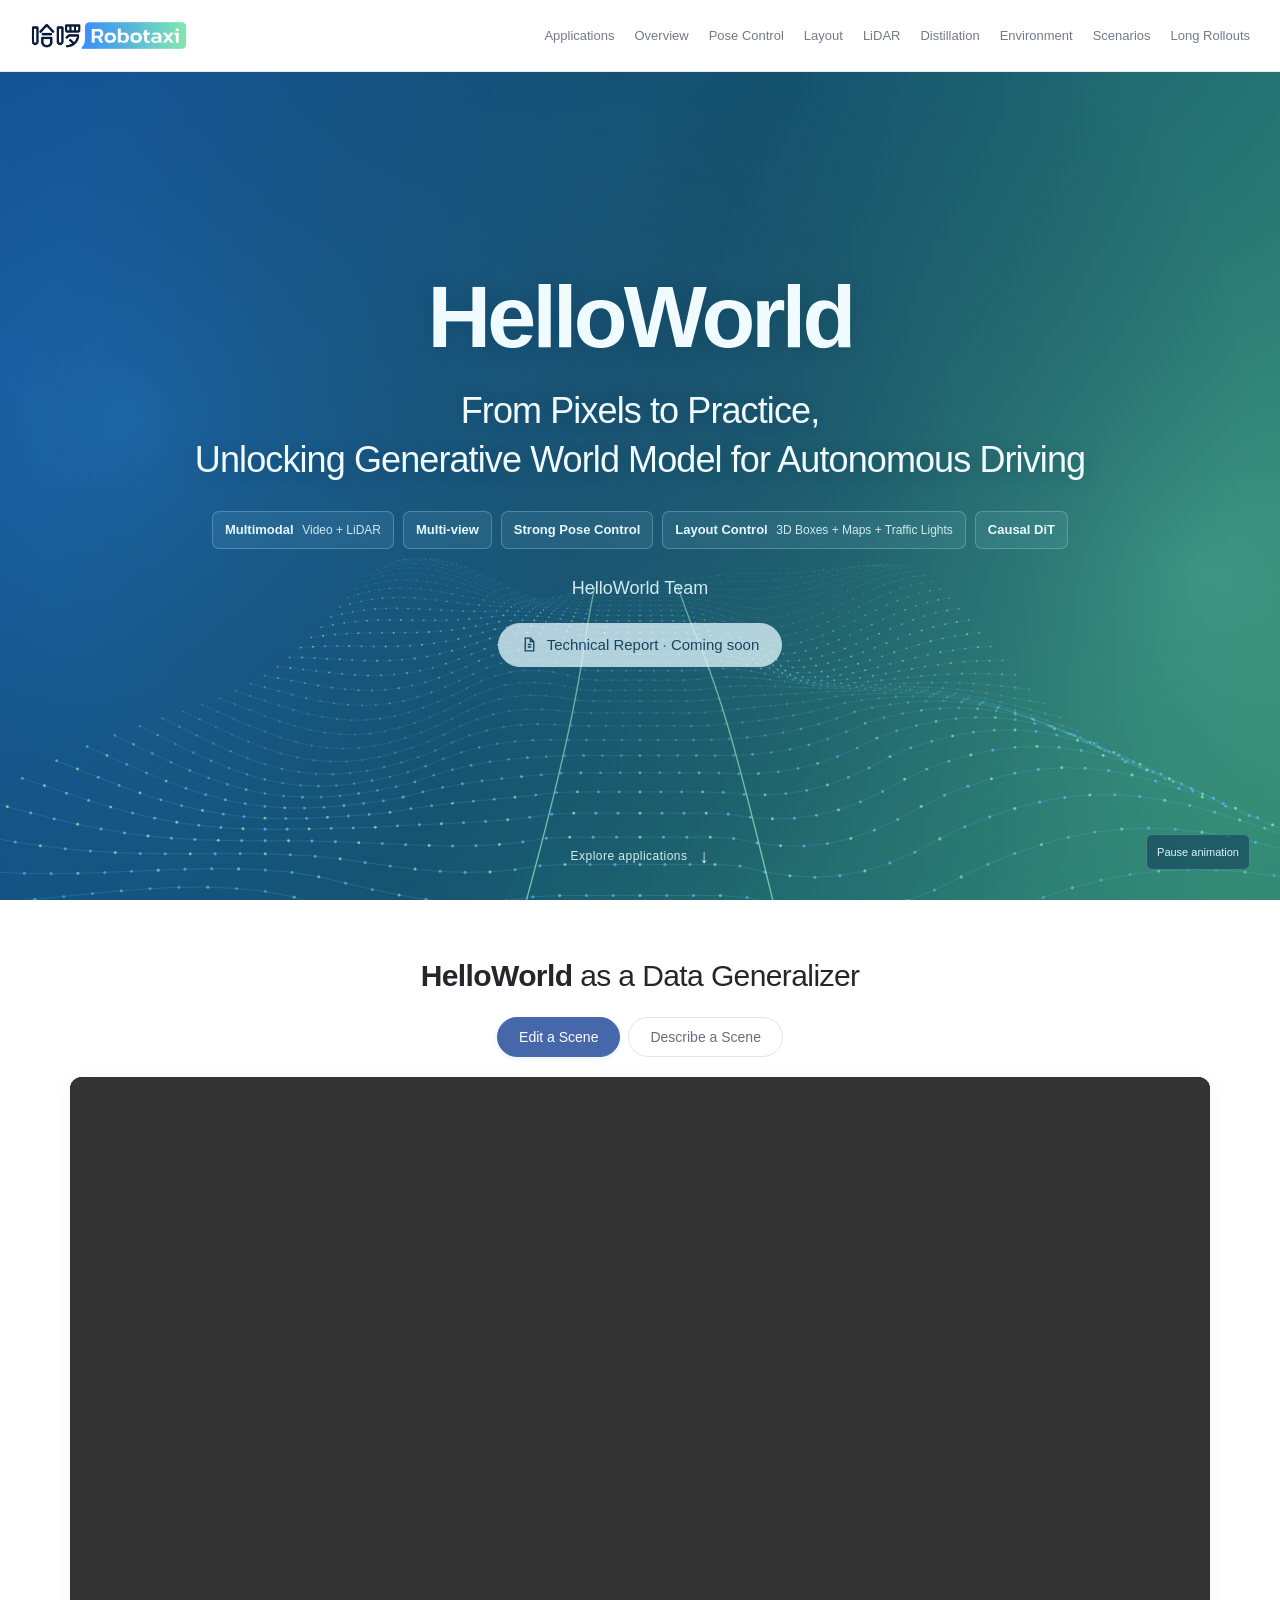
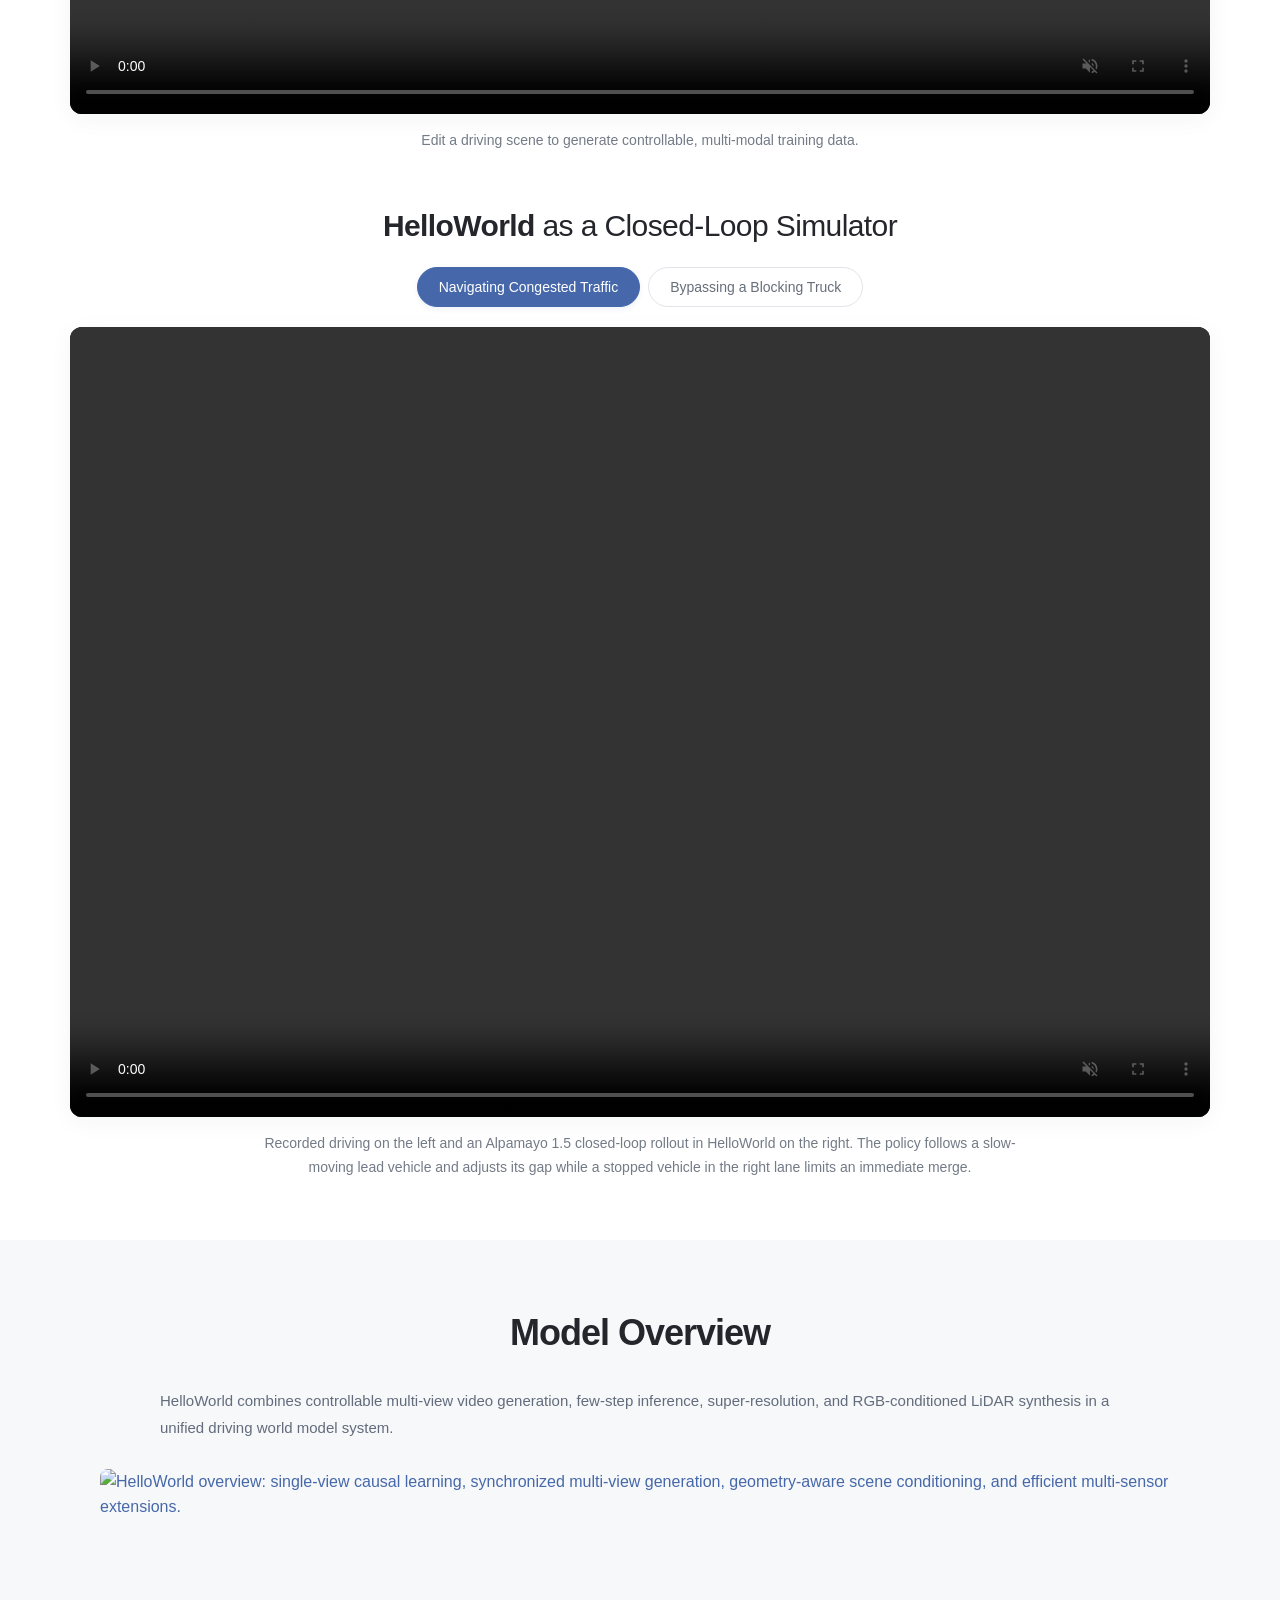
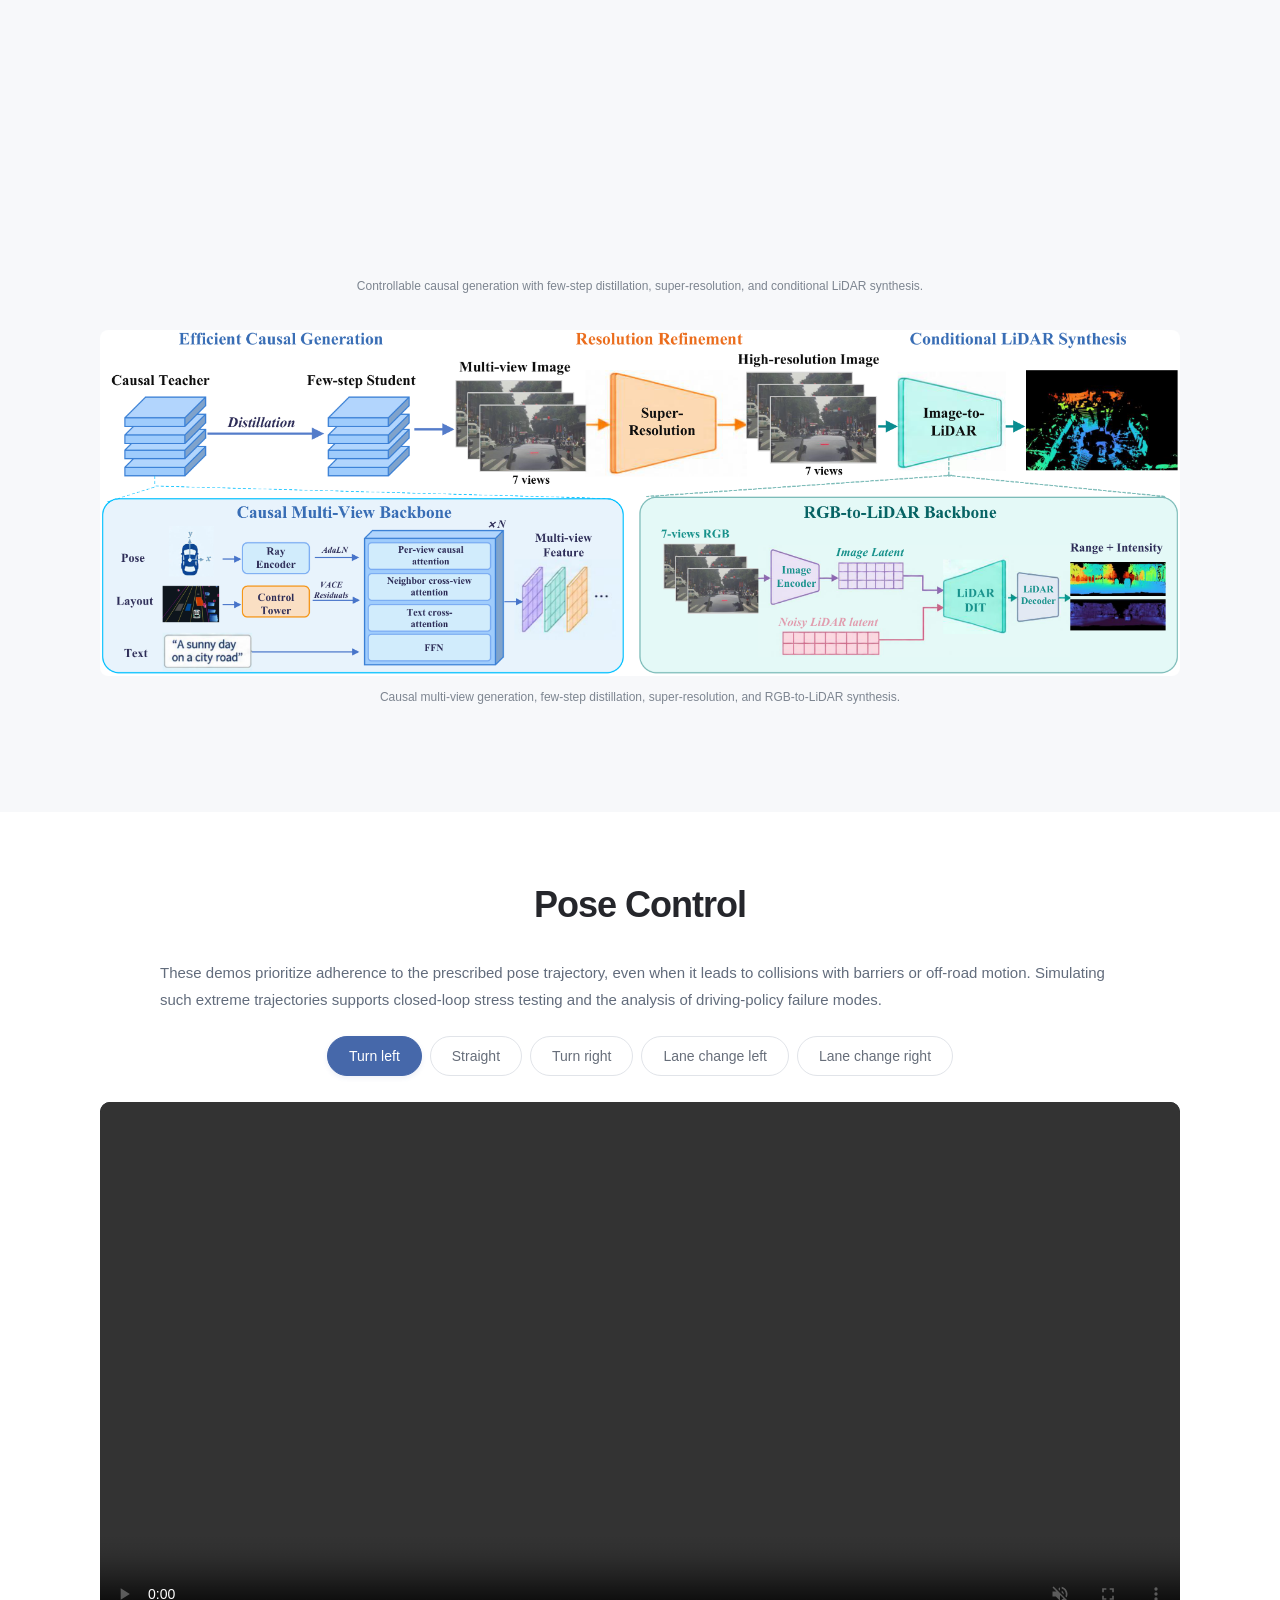
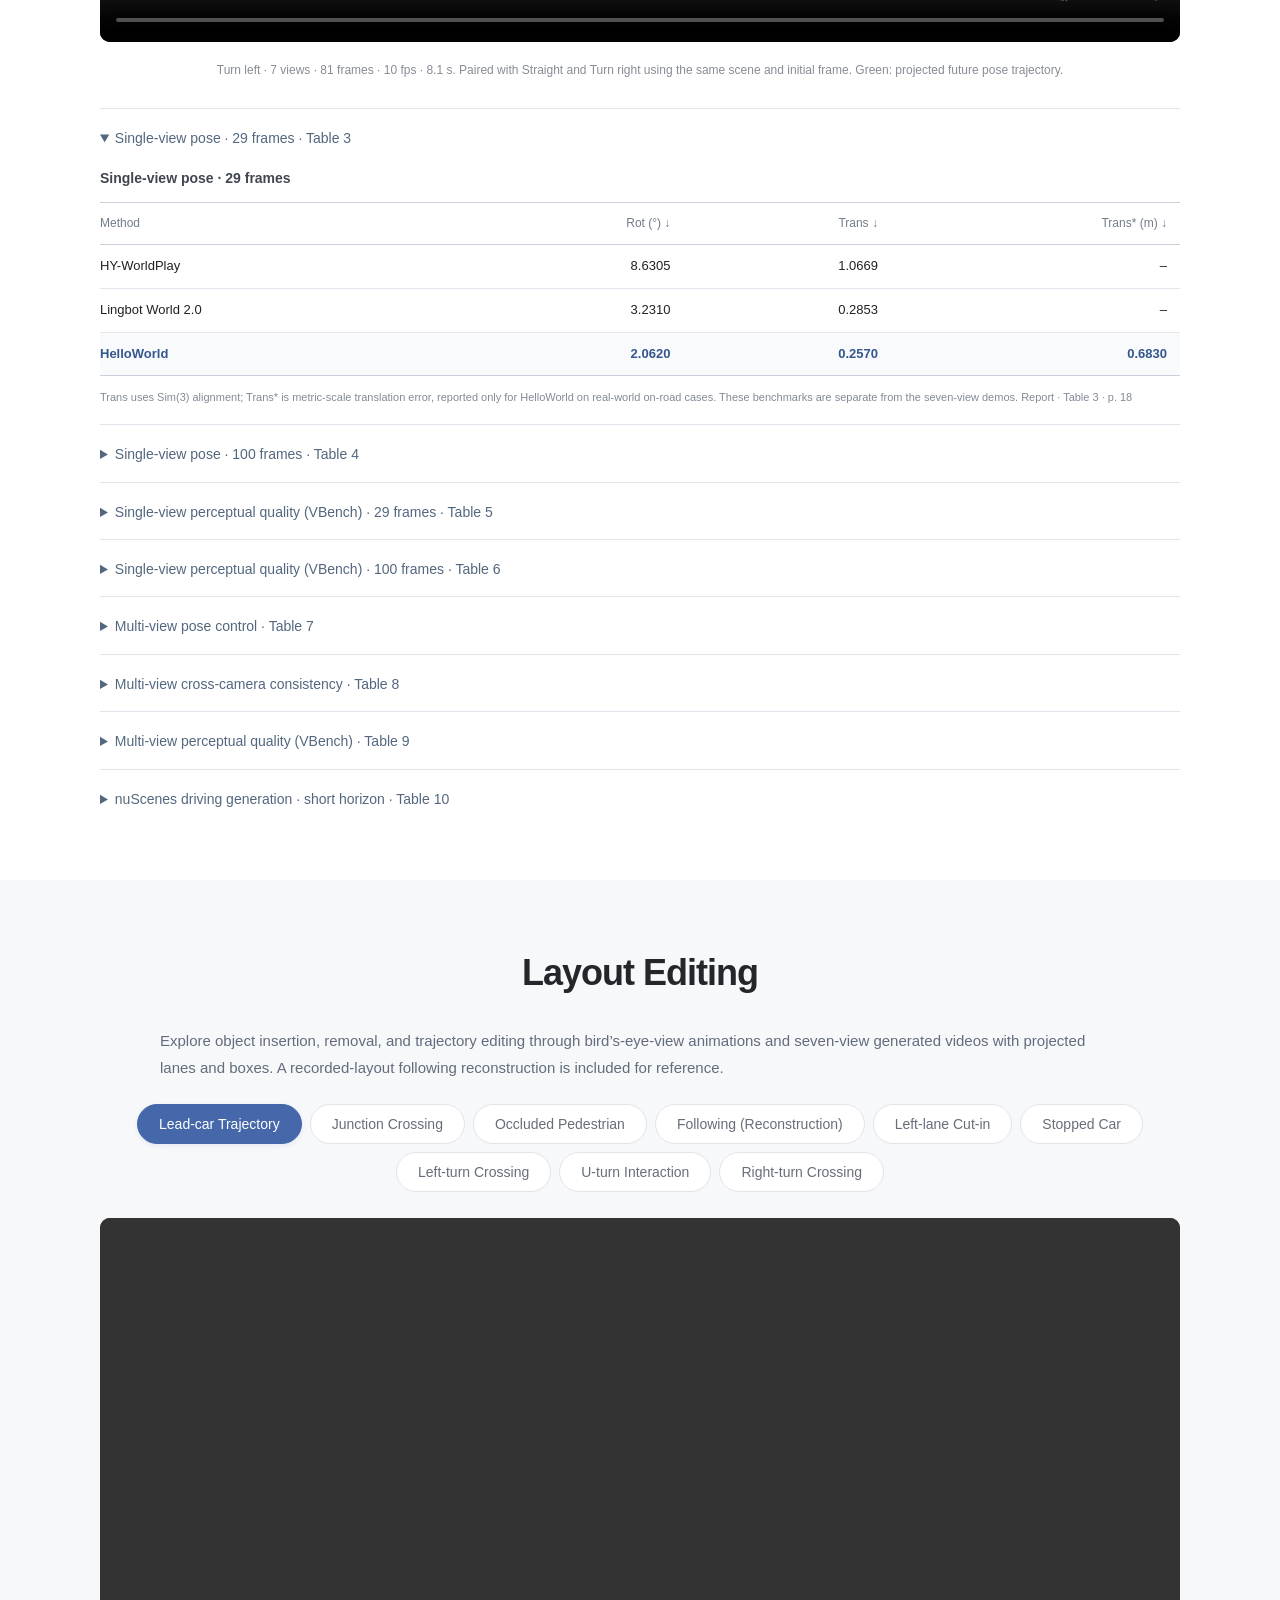
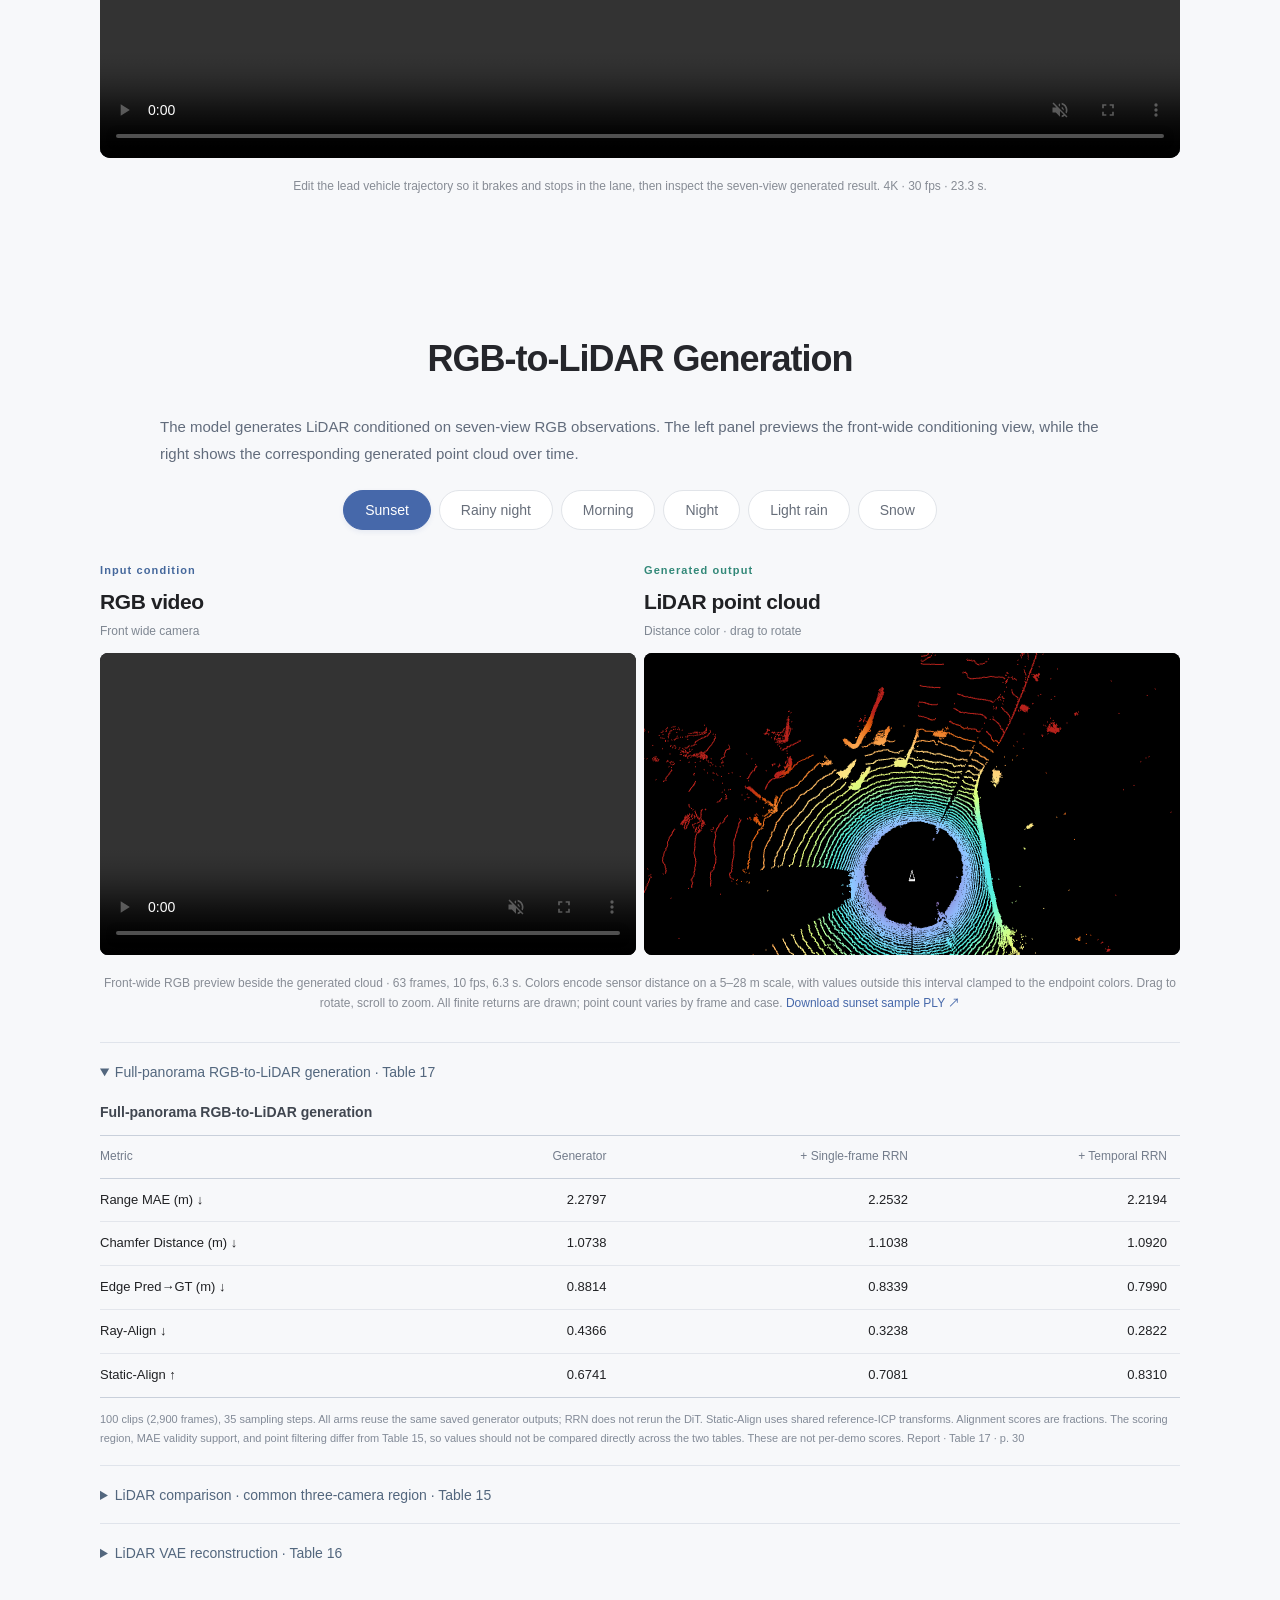
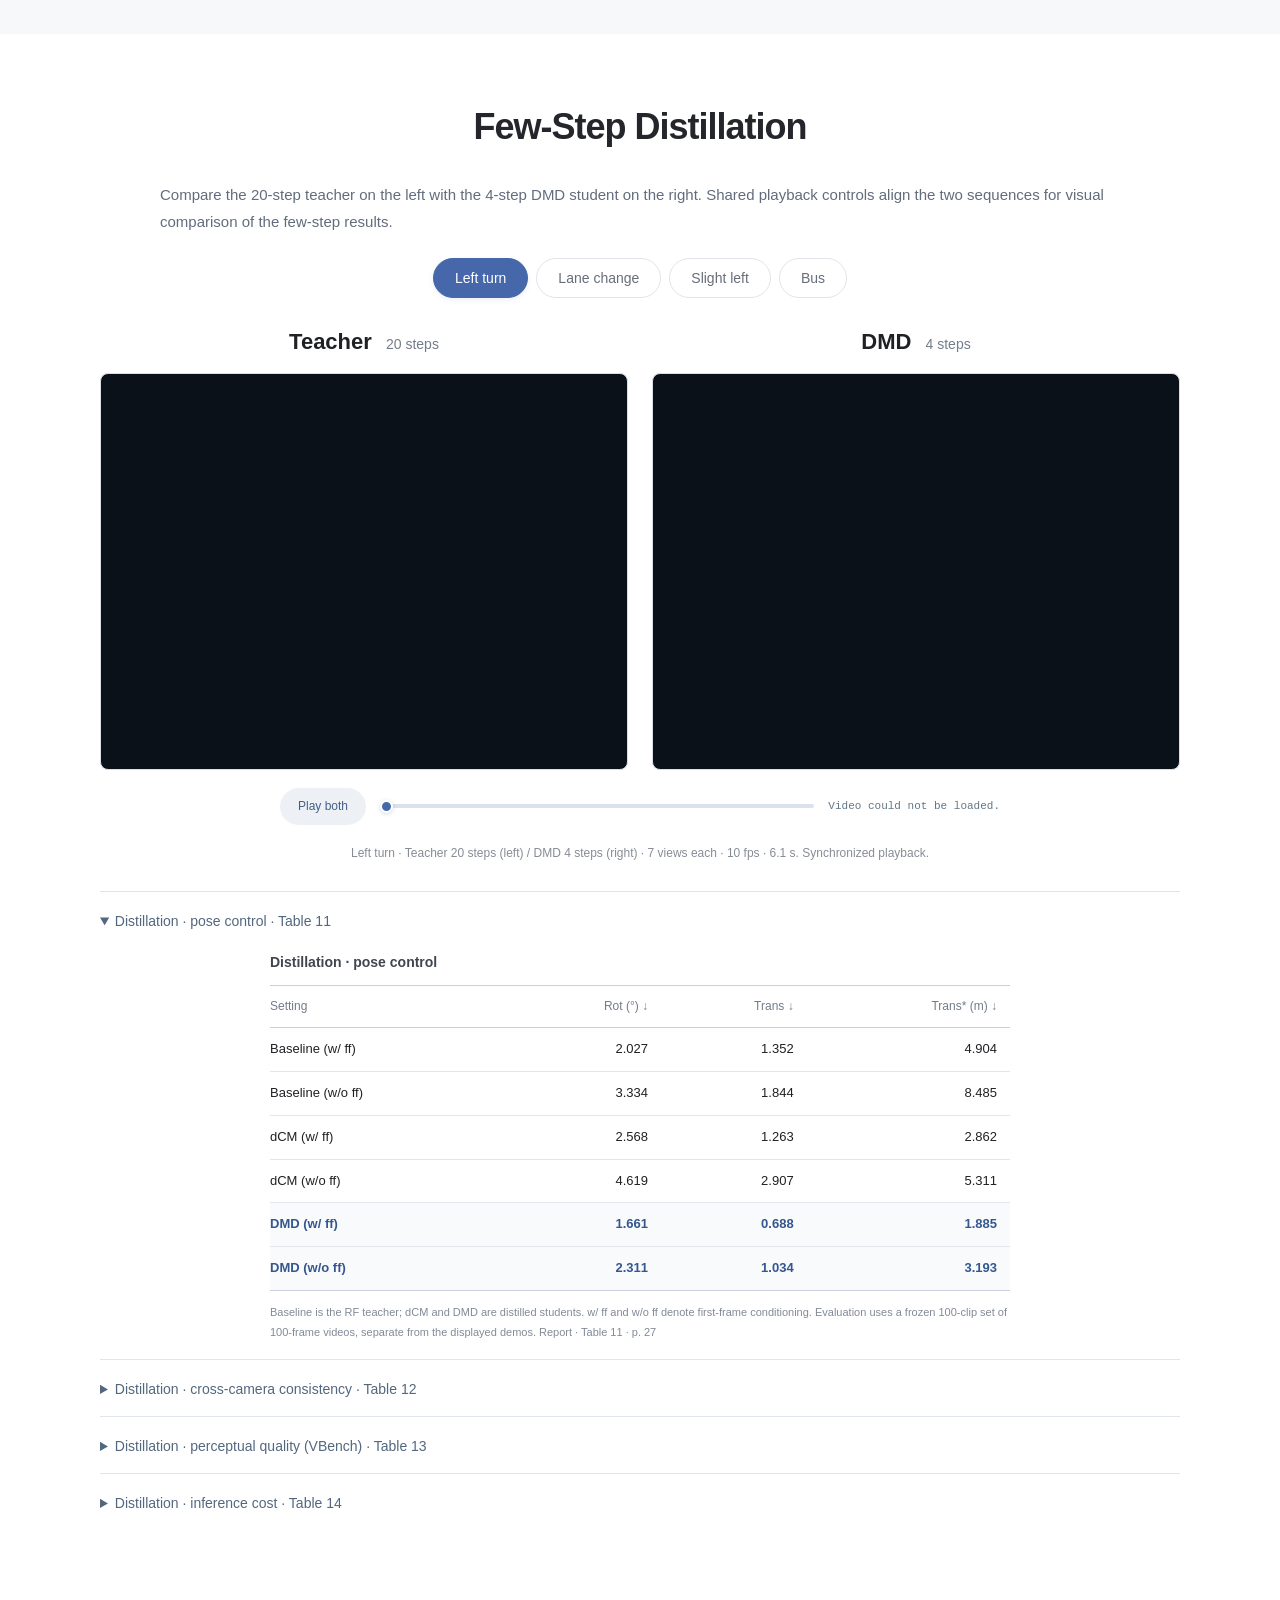
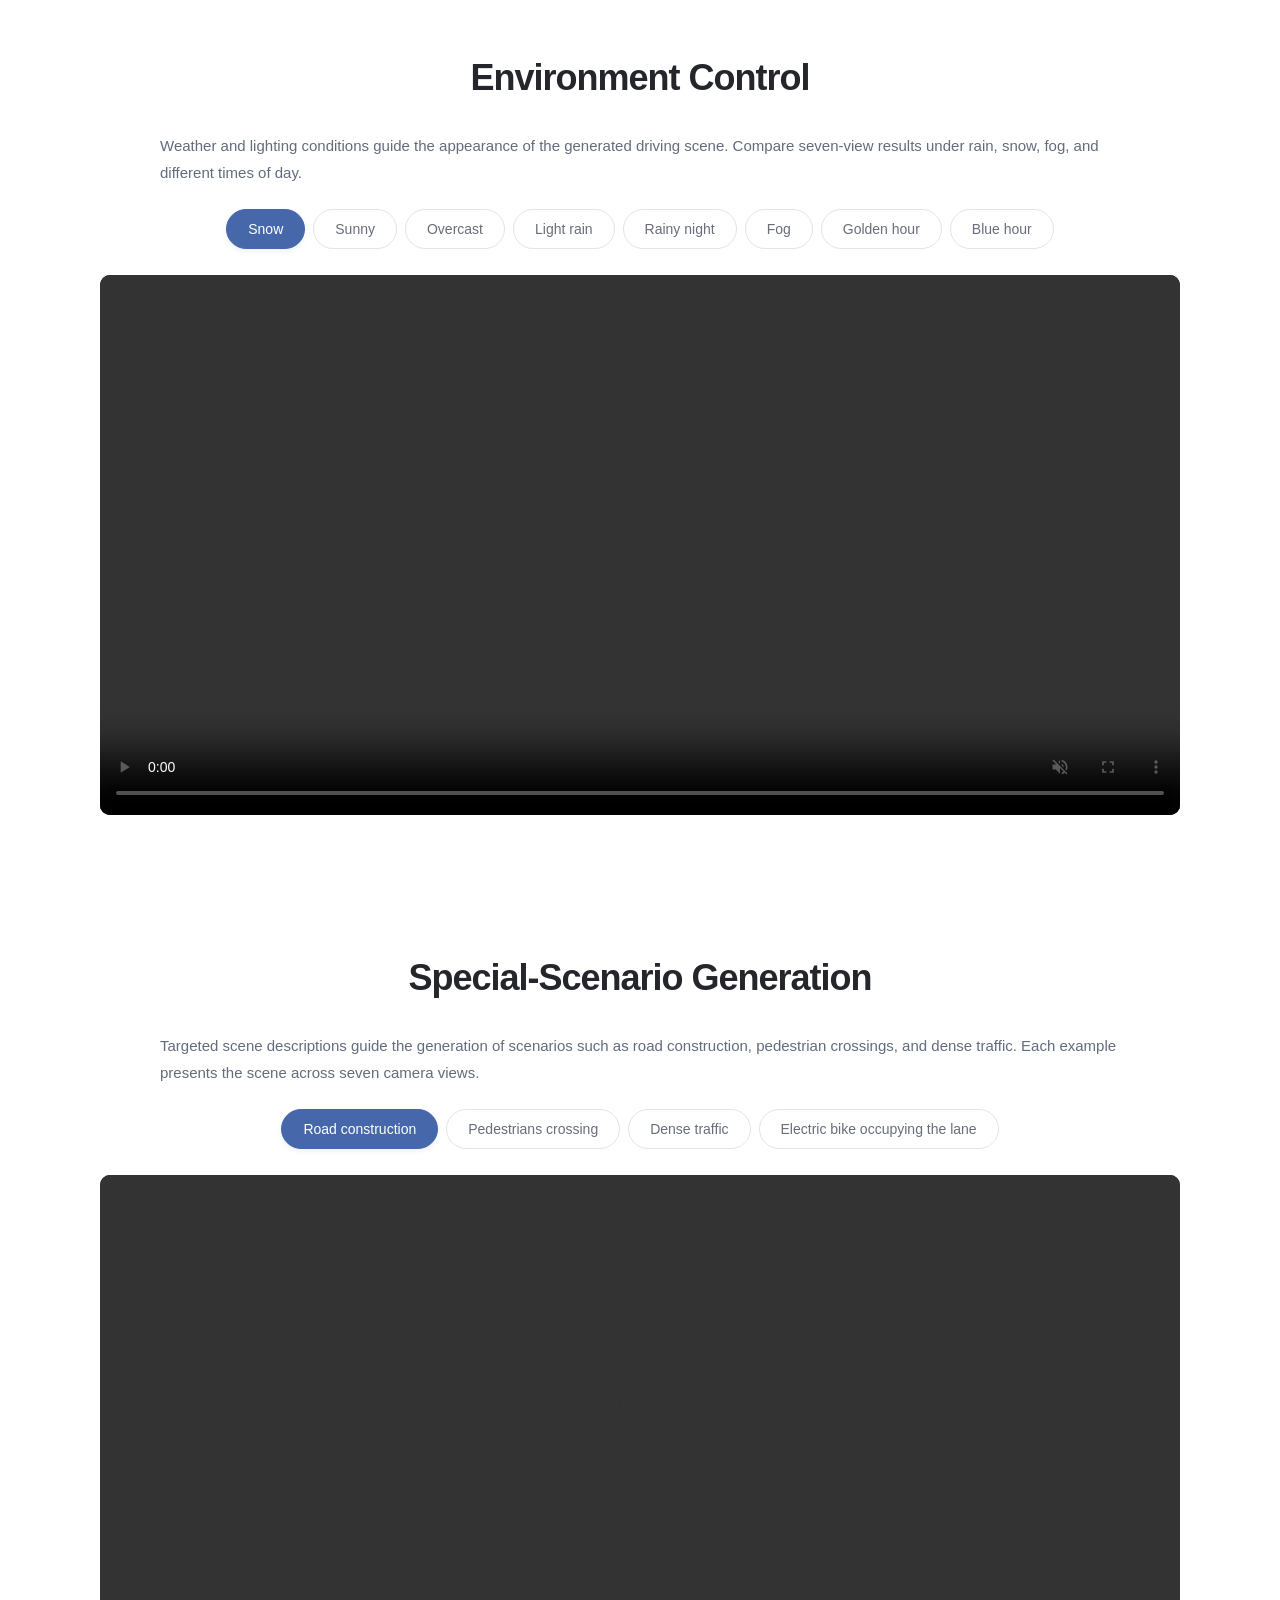
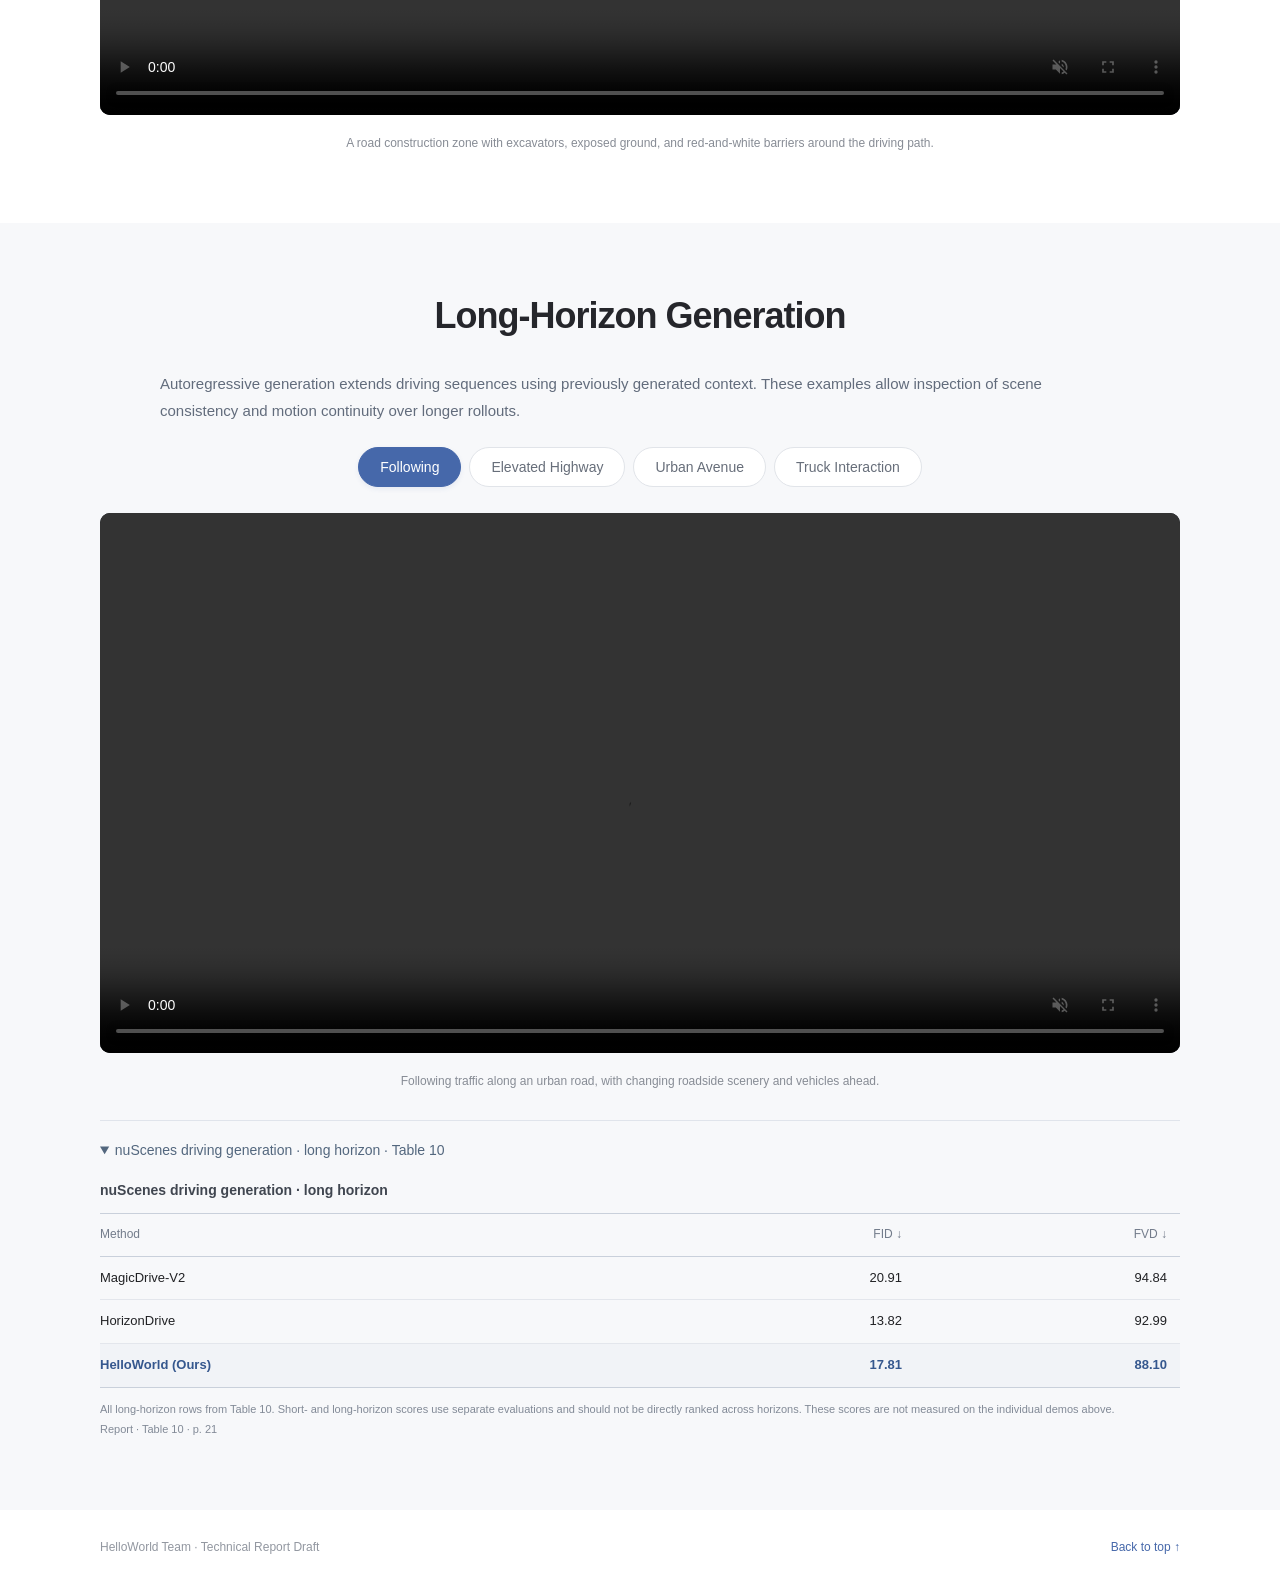
==== commit 932707ae: "Use canonical GitHub release URLs for video playback" ====
--- a/index.html
+++ b/index.html
@@ -5,7 +5,7 @@
   <meta name="description" content="HelloWorld: From Pixels to Practice, Unlocking Generative World Model for Autonomous Driving. Explore data generalization and closed-loop driving simulation.">
   <title>HelloWorld: From Pixels to Practice, Unlocking Generative World Model for Autonomous Driving</title>
   <link rel="icon" href="data:image/svg+xml,%3Csvg xmlns='http://www.w3.org/2000/svg' viewBox='0 0 32 32'%3E%3Crect width='32' height='32' rx='8' fill='%23162636'/%3E%3Cpath d='M9 8v16m14-16v16M9 16h14' stroke='%235fe0ce' stroke-width='3'/%3E%3C/svg%3E">
-  <link rel="stylesheet" href="style.css?v=github-media-v1"><link rel="stylesheet" href="homepage.css?v=github-media-v1">
+  <link rel="stylesheet" href="style.css?v=github-media-v2"><link rel="stylesheet" href="homepage.css?v=github-media-v2">
   
 </head>
 <body class="report-page">
@@ -49,7 +49,7 @@
 <button type="button" data-product-demo="describe" aria-pressed="false" aria-controls="product-demo-video">Describe a Scene</button>
 </div>
 <figure>
-<video id="product-demo-video" src="https://github.com/helloworld-4d/helloworld-4d.github.io/releases/download/media-20260923/product-demo-native10-en-v2.mp4?v=native10-20260923-v2" controls muted playsinline preload="none" aria-label="Product demo"  width="2496" height="1394"></video>
+<video id="product-demo-video" src="https://github.com/helloworld-4d/helloworld-4d.github.io/releases/download/media-20260923/product-demo-native10-en-v2.mp4" controls muted playsinline preload="none" aria-label="Product demo"  width="2496" height="1394"></video>
 <figcaption class="demo-description" id="product-demo-description" aria-live="polite">Edit a driving scene to generate controllable, multi-modal training data.</figcaption>
 </figure>
 </section>
@@ -60,7 +60,7 @@
 <button type="button" data-closedloop="sim2" aria-pressed="false" aria-controls="closed-loop-video">Bypassing a Blocking Truck</button>
 </div>
 <figure>
-<video id="closed-loop-video" class="closed-loop-video" src="https://github.com/helloworld-4d/helloworld-4d.github.io/releases/download/media-20260923/0923-v1-gt_helloworld_exhibition_8s.mp4?v=0923" controls muted playsinline preload="none" aria-label="Closed-loop simulation"  width="3840" height="2660"></video>
+<video id="closed-loop-video" class="closed-loop-video" src="https://github.com/helloworld-4d/helloworld-4d.github.io/releases/download/media-20260923/0923-v1-gt_helloworld_exhibition_8s.mp4" controls muted playsinline preload="none" aria-label="Closed-loop simulation"  width="3840" height="2660"></video>
 <figcaption class="demo-description" id="closed-loop-description">Recorded driving on the left and an Alpamayo 1.5 closed-loop rollout in HelloWorld on the right. The policy follows a slow-moving lead vehicle and adjusts its gap while a stopped vehicle in the right lane limits an immediate merge.</figcaption>
 </figure>
 </section>
@@ -79,7 +79,7 @@
 <div class="selector" aria-label="Ego trajectory">
 <button data-trajectory="left" aria-pressed="true">Turn left</button><button data-trajectory="straight" aria-pressed="false">Straight</button><button data-trajectory="right" aria-pressed="false">Turn right</button>
 <button data-trajectory="lane-left" aria-pressed="false">Lane change left</button><button data-trajectory="lane-right" aria-pressed="false">Lane change right</button></div>
-<video id="pose-video" class="clip-video" src="https://github.com/helloworld-4d/helloworld-4d.github.io/releases/download/media-20260923/pose-left-future.mp4?v=pose-future1" controls muted playsinline preload="none" aria-label="Pose control, turn left" width="2512" height="1936"></video>
+<video id="pose-video" class="clip-video" src="https://github.com/helloworld-4d/helloworld-4d.github.io/releases/download/media-20260923/pose-left-future.mp4" controls muted playsinline preload="none" aria-label="Pose control, turn left" width="2512" height="1936"></video>
 <p class="placeholder-note" id="pose-caption">Turn left · 7 views · 81 frames · 10 fps · 8.1 s. Paired with Straight and Turn right using the same scene and initial frame. Green: projected future pose trajectory.</p>
 
 <details class="metric-details" data-report-table="3" open><summary>Single-view pose · 29 frames · Table 3</summary><div class="metrics"><div class="metric-scroll" tabindex="0" role="region" aria-label="Single-view pose · 29 frames · Table 3"><table class="metric-table"><caption>Single-view pose · 29 frames</caption><thead><tr><th scope="col">Method</th><th scope="col">Rot (°) ↓</th><th scope="col">Trans ↓</th><th scope="col">Trans* (m) ↓</th></tr></thead><tbody><tr><th scope="row">HY-WorldPlay</th><td>8.6305</td><td>1.0669</td><td>–</td></tr><tr><th scope="row">Lingbot World 2.0</th><td>3.2310</td><td>0.2853</td><td>–</td></tr><tr class="ours"><th scope="row">HelloWorld</th><td>2.0620</td><td>0.2570</td><td>0.6830</td></tr></tbody></table></div><p class="metric-source">Trans uses Sim(3) alignment; Trans* is metric-scale translation error, reported only for HelloWorld on real-world on-road cases. These benchmarks are separate from the seven-view demos. <span class="report-source-pending">Report · Table 3 · p. 18</span></p></div></details>
@@ -95,7 +95,7 @@
 <section id="layout" class="section"><h2>Layout Editing</h2>
 <p class="section-intro">Explore object insertion, removal, and trajectory editing through bird’s-eye-view animations and seven-view generated videos with projected lanes and boxes. A recorded-layout following reconstruction is included for reference.</p>
 <div class="selector" aria-label="Layout editing examples"><button type="button" data-layout="edit-01" aria-pressed="true" aria-controls="layout-video">Lead-car Trajectory</button><button type="button" data-layout="edit-02" aria-pressed="false" aria-controls="layout-video">Junction Crossing</button><button type="button" data-layout="edit-03" aria-pressed="false" aria-controls="layout-video">Occluded Pedestrian</button><button type="button" data-layout="edit-04" aria-pressed="false" aria-controls="layout-video">Following (Reconstruction)</button><button type="button" data-layout="edit-05" aria-pressed="false" aria-controls="layout-video">Left-lane Cut-in</button><button type="button" data-layout="edit-06" aria-pressed="false" aria-controls="layout-video">Stopped Car</button><button type="button" data-layout="edit-07" aria-pressed="false" aria-controls="layout-video">Left-turn Crossing</button><button type="button" data-layout="edit-08" aria-pressed="false" aria-controls="layout-video">U-turn Interaction</button><button type="button" data-layout="edit-09" aria-pressed="false" aria-controls="layout-video">Right-turn Crossing</button></div>
-<video id="layout-video" class="clip-video" src="https://github.com/helloworld-4d/helloworld-4d.github.io/releases/download/media-20260923/layout-edit-01.mp4?v=20260923" controls muted playsinline preload="none" aria-label="Layout editing, Lead-car Trajectory" width="3840" height="2160"></video>
+<video id="layout-video" class="clip-video" src="https://github.com/helloworld-4d/helloworld-4d.github.io/releases/download/media-20260923/layout-edit-01.mp4" controls muted playsinline preload="none" aria-label="Layout editing, Lead-car Trajectory" width="3840" height="2160"></video>
 <p class="placeholder-note" id="layout-caption" aria-live="polite">Edit the lead vehicle trajectory so it brakes and stops in the lane, then inspect the seven-view generated result. 4K · 30 fps · 23.3 s.</p></section>
 <section id="lidar" class="section">
 <h2>RGB-to-LiDAR Generation</h2>
@@ -138,20 +138,20 @@
 <h2>Environment Control</h2>
 <p class="section-intro">Weather and lighting conditions guide the appearance of the generated driving scene. Compare seven-view results under rain, snow, fog, and different times of day.</p>
 <div class="selector" aria-label="Environment condition"><button data-weather="snow" aria-pressed="true">Snow</button><button data-weather="sunny" aria-pressed="false">Sunny</button><button data-weather="overcast" aria-pressed="false">Overcast</button><button data-weather="light-rain" aria-pressed="false">Light rain</button><button data-weather="rainy-night" aria-pressed="false">Rainy night</button><button data-weather="fog" aria-pressed="false">Fog</button><button data-weather="golden-hour" aria-pressed="false">Golden hour</button><button data-weather="blue-hour" aria-pressed="false">Blue hour</button></div>
-<video id="weather-video" class="clip-video" src="https://github.com/helloworld-4d/helloworld-4d.github.io/releases/download/media-20260923/env-snow.mp4?v=fwcenter" controls muted playsinline preload="none" aria-label="Environment control, snow" width="2512" height="1936"></video>
+<video id="weather-video" class="clip-video" src="https://github.com/helloworld-4d/helloworld-4d.github.io/releases/download/media-20260923/env-snow.mp4" controls muted playsinline preload="none" aria-label="Environment control, snow" width="2512" height="1936"></video>
 </section>
 <section id="special-scenes" class="section">
 <h2>Special-Scenario Generation</h2>
 <p class="section-intro">Targeted scene descriptions guide the generation of scenarios such as road construction, pedestrian crossings, and dense traffic. Each example presents the scene across seven camera views.</p>
 <div class="selector" aria-label="Special scenario"><button data-special="construction" aria-pressed="true">Road construction</button><button data-special="crossing" aria-pressed="false">Pedestrians crossing</button><button data-special="traffic" aria-pressed="false">Dense traffic</button><button data-special="ebike" aria-pressed="false">Electric bike occupying the lane</button></div>
-<video id="special-video" class="clip-video" src="https://github.com/helloworld-4d/helloworld-4d.github.io/releases/download/media-20260923/special-construction.mp4?v=excavation" controls muted playsinline preload="none" aria-label="Special scenario, road construction" width="2512" height="1936"></video>
+<video id="special-video" class="clip-video" src="https://github.com/helloworld-4d/helloworld-4d.github.io/releases/download/media-20260923/special-construction.mp4" controls muted playsinline preload="none" aria-label="Special scenario, road construction" width="2512" height="1936"></video>
 <p class="placeholder-note" id="special-caption">A road construction zone with excavators, exposed ground, and red-and-white barriers around the driving path.</p>
 </section>
 <section id="long-horizon" class="section">
 <h2>Long-Horizon Generation</h2>
 <p class="section-intro">Autoregressive generation extends driving sequences using previously generated context. These examples allow inspection of scene consistency and motion continuity over longer rollouts.</p>
 <div class="selector" aria-label="Long-horizon examples"><button data-long="following" aria-pressed="true">Following</button><button data-long="additional-01" data-long-src="https://github.com/helloworld-4d/helloworld-4d.github.io/releases/download/media-20260923/long-additional-01-surround.mp4" data-long-duration="20.1" data-long-frames="201" aria-pressed="false">Elevated Highway</button><button data-long="additional-05" data-long-src="https://github.com/helloworld-4d/helloworld-4d.github.io/releases/download/media-20260923/long-additional-05-surround.mp4" data-long-duration="20.1" data-long-frames="201" aria-pressed="false">Urban Avenue</button><button data-long="additional-06" data-long-src="https://github.com/helloworld-4d/helloworld-4d.github.io/releases/download/media-20260923/long-additional-06-surround.mp4" data-long-duration="20.1" data-long-frames="201" aria-pressed="false">Truck Interaction</button></div>
-<video id="long-video" class="clip-video" src="https://github.com/helloworld-4d/helloworld-4d.github.io/releases/download/media-20260923/long-following.mp4?v=fwcenter" controls muted playsinline preload="none" aria-label="Long-horizon generation, following" width="2512" height="1936"></video>
+<video id="long-video" class="clip-video" src="https://github.com/helloworld-4d/helloworld-4d.github.io/releases/download/media-20260923/long-following.mp4" controls muted playsinline preload="none" aria-label="Long-horizon generation, following" width="2512" height="1936"></video>
 <p class="placeholder-note" id="long-caption">Following traffic along an urban road, with changing roadside scenery and vehicles ahead.</p>
 <details class="metric-details" data-report-table="10-long" open><summary>nuScenes driving generation · long horizon · Table 10</summary><div class="metrics"><div class="metric-scroll" tabindex="0" role="region" aria-label="nuScenes driving generation · long horizon · Table 10"><table class="metric-table"><caption>nuScenes driving generation · long horizon</caption><thead><tr><th scope="col">Method</th><th scope="col">FID ↓</th><th scope="col">FVD ↓</th></tr></thead><tbody><tr><th scope="row">MagicDrive-V2</th><td>20.91</td><td>94.84</td></tr><tr><th scope="row">HorizonDrive</th><td>13.82</td><td>92.99</td></tr><tr class="ours"><th scope="row">HelloWorld (Ours)</th><td>17.81</td><td>88.10</td></tr></tbody></table></div><p class="metric-source">All long-horizon rows from Table 10. Short- and long-horizon scores use separate evaluations and should not be directly ranked across horizons. These scores are not measured on the individual demos above. <span class="report-source-pending">Report · Table 10 · p. 21</span></p></div></details>
 </section>
@@ -159,9 +159,9 @@
 
 </main>
 <footer><span>HelloWorld Team · Technical Report Draft</span><a href="#top">Back to top ↑</a></footer>
-<script src="reference-player.js?v=github-media-v1" defer></script><script src="lidar-manifests.js?v=github-media-v1" defer></script><script src="sandbox-data-progressive.js?v=github-media-v1" defer></script><script src="viewer-progressive.js?v=github-media-v1" defer></script>
-<script src="chapter-nav.js?v=github-media-v1" defer></script>
-<script src="hero-lidar.js?v=github-media-v1" defer></script>
-<script src="product-demo-player.js?v=github-media-v1" defer></script>
-<script src="video-autoplay.js?v=github-media-v1" defer></script>
+<script src="reference-player.js?v=github-media-v2" defer></script><script src="lidar-manifests.js?v=github-media-v2" defer></script><script src="sandbox-data-progressive.js?v=github-media-v2" defer></script><script src="viewer-progressive.js?v=github-media-v2" defer></script>
+<script src="chapter-nav.js?v=github-media-v2" defer></script>
+<script src="hero-lidar.js?v=github-media-v2" defer></script>
+<script src="product-demo-player.js?v=github-media-v2" defer></script>
+<script src="video-autoplay.js?v=github-media-v2" defer></script>
 </body></html>
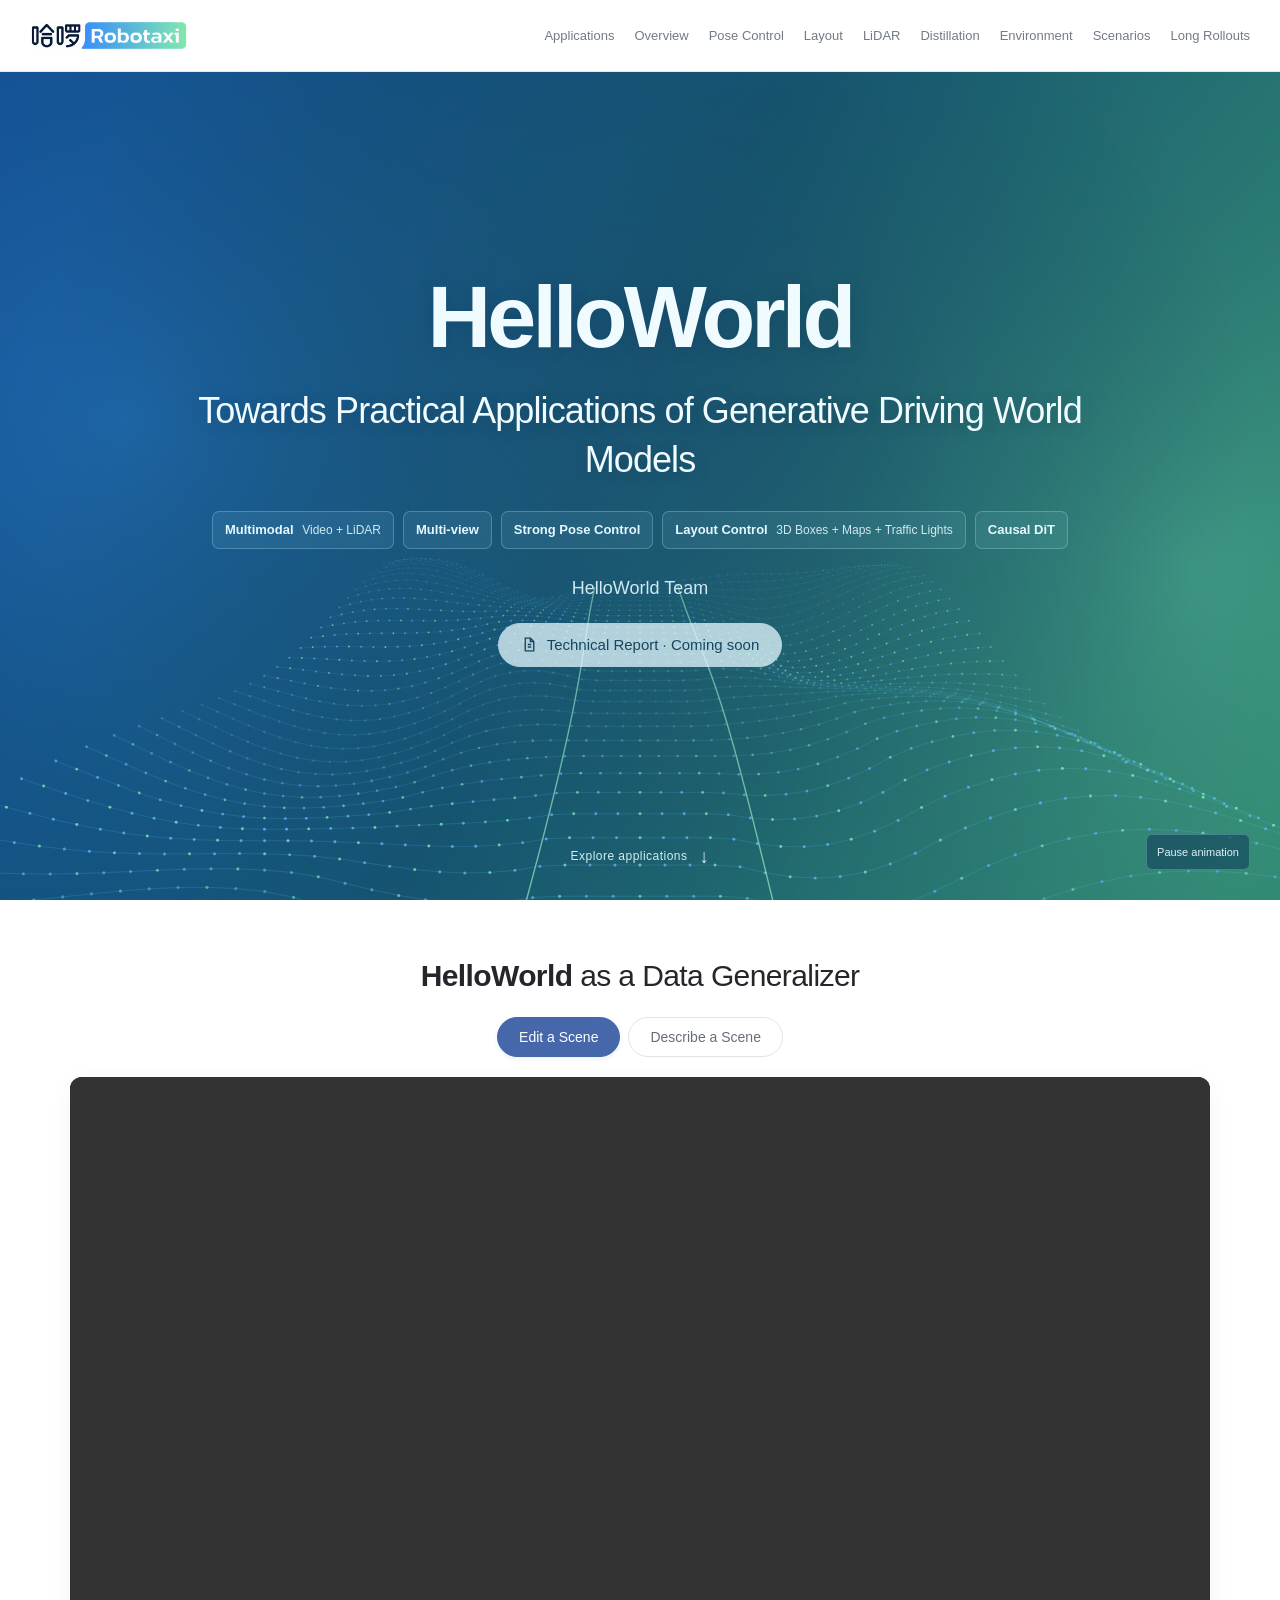
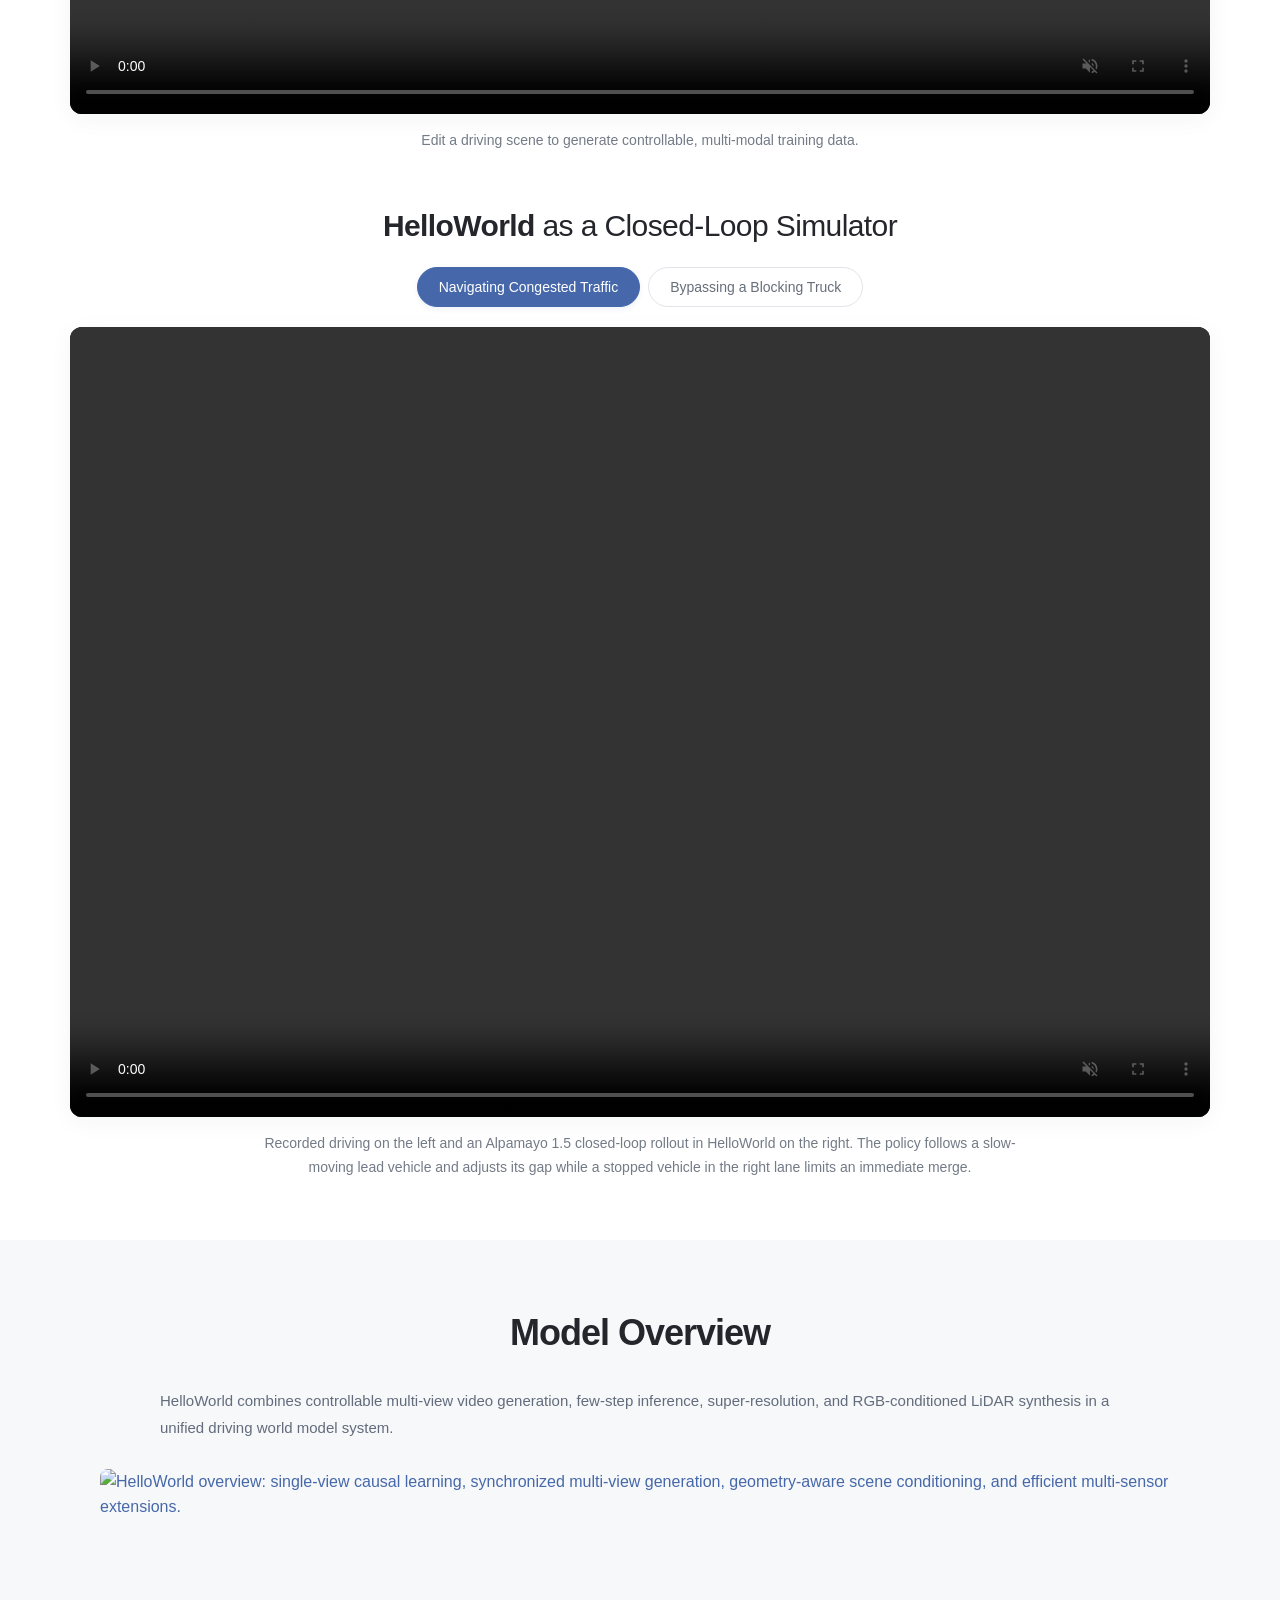
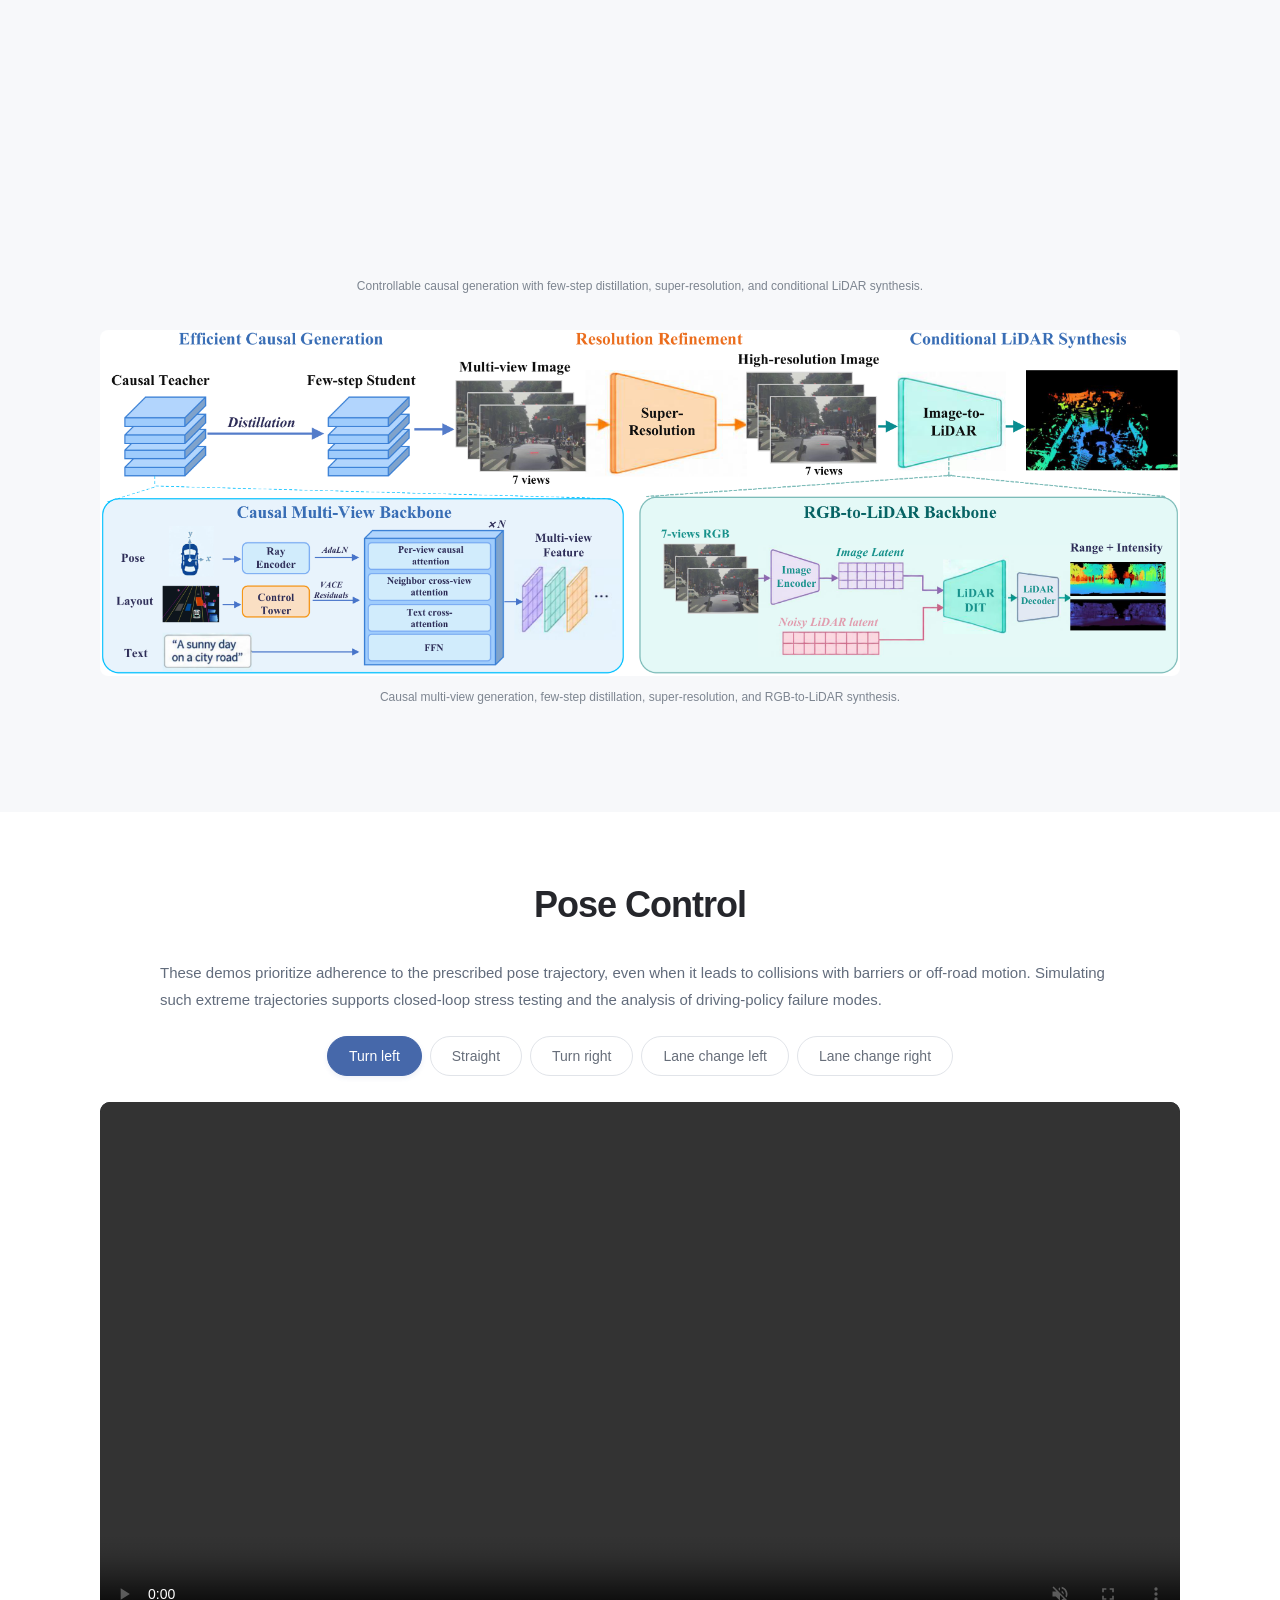
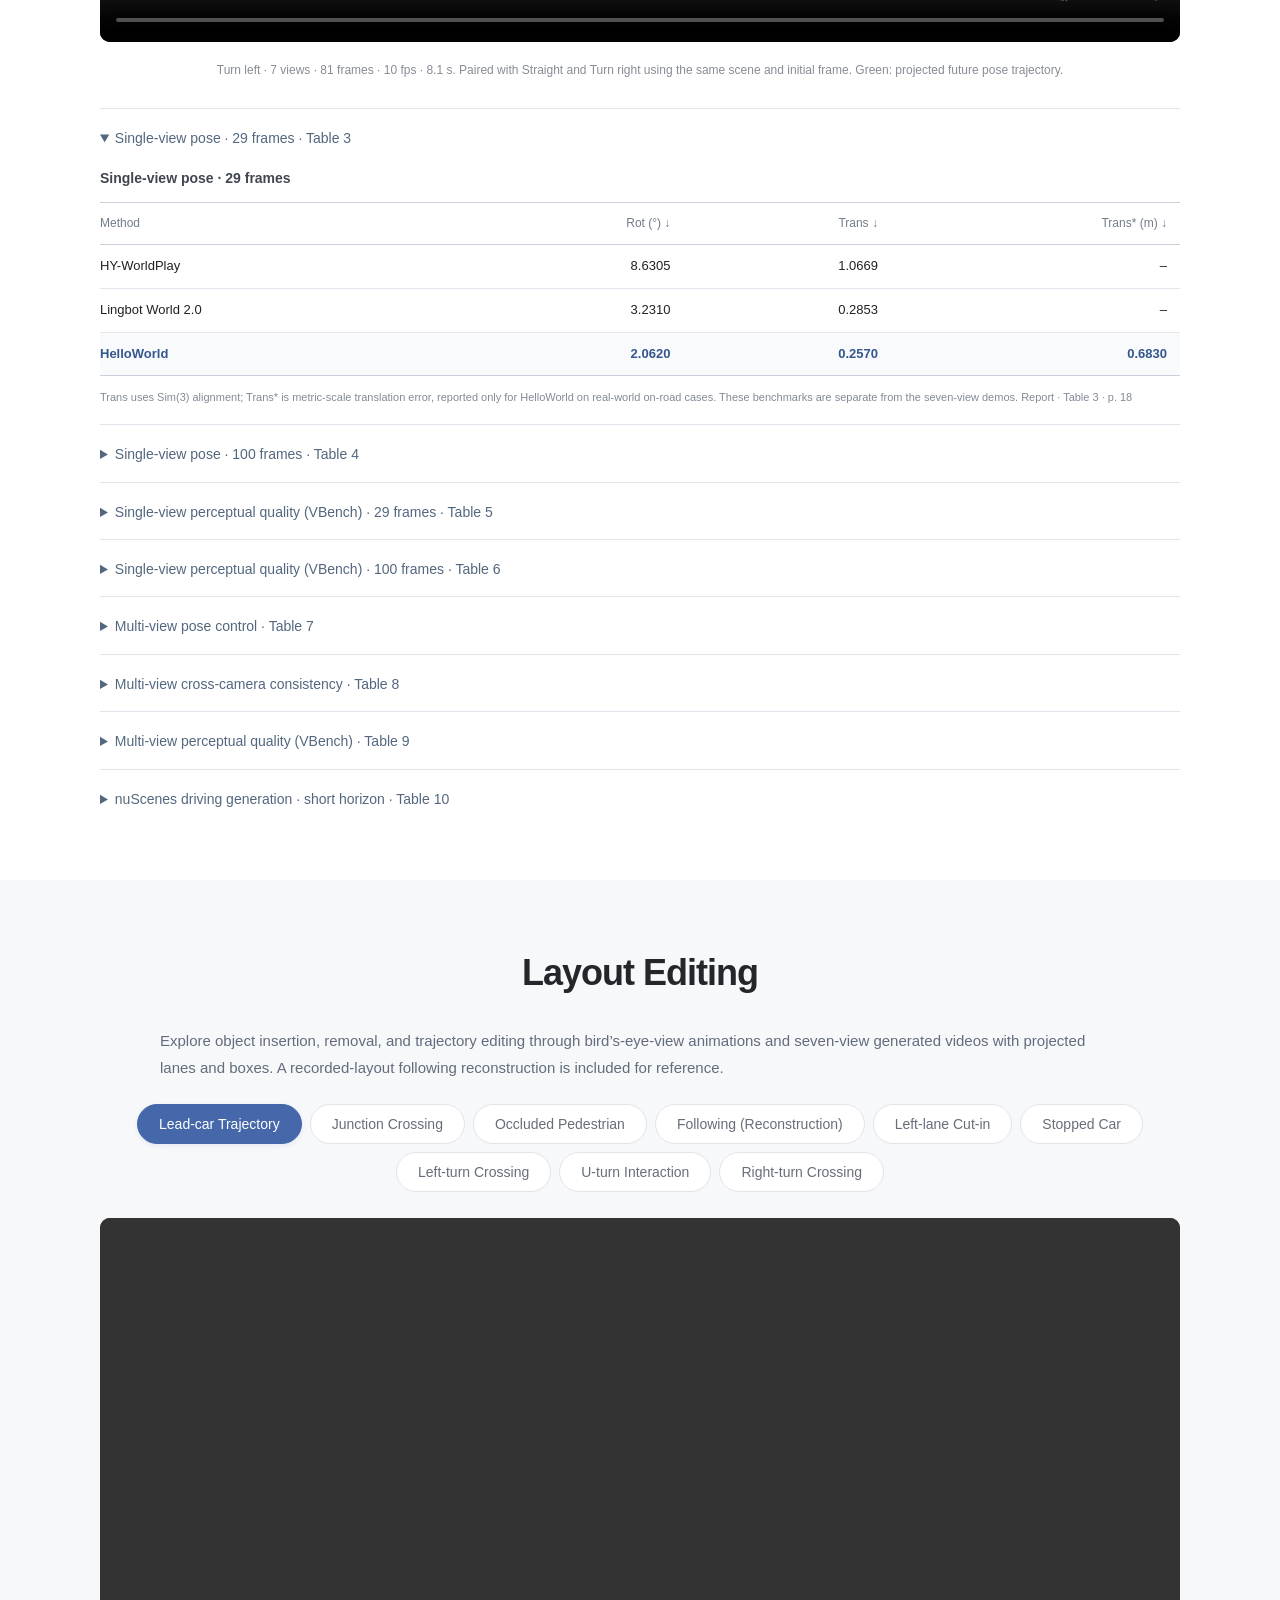
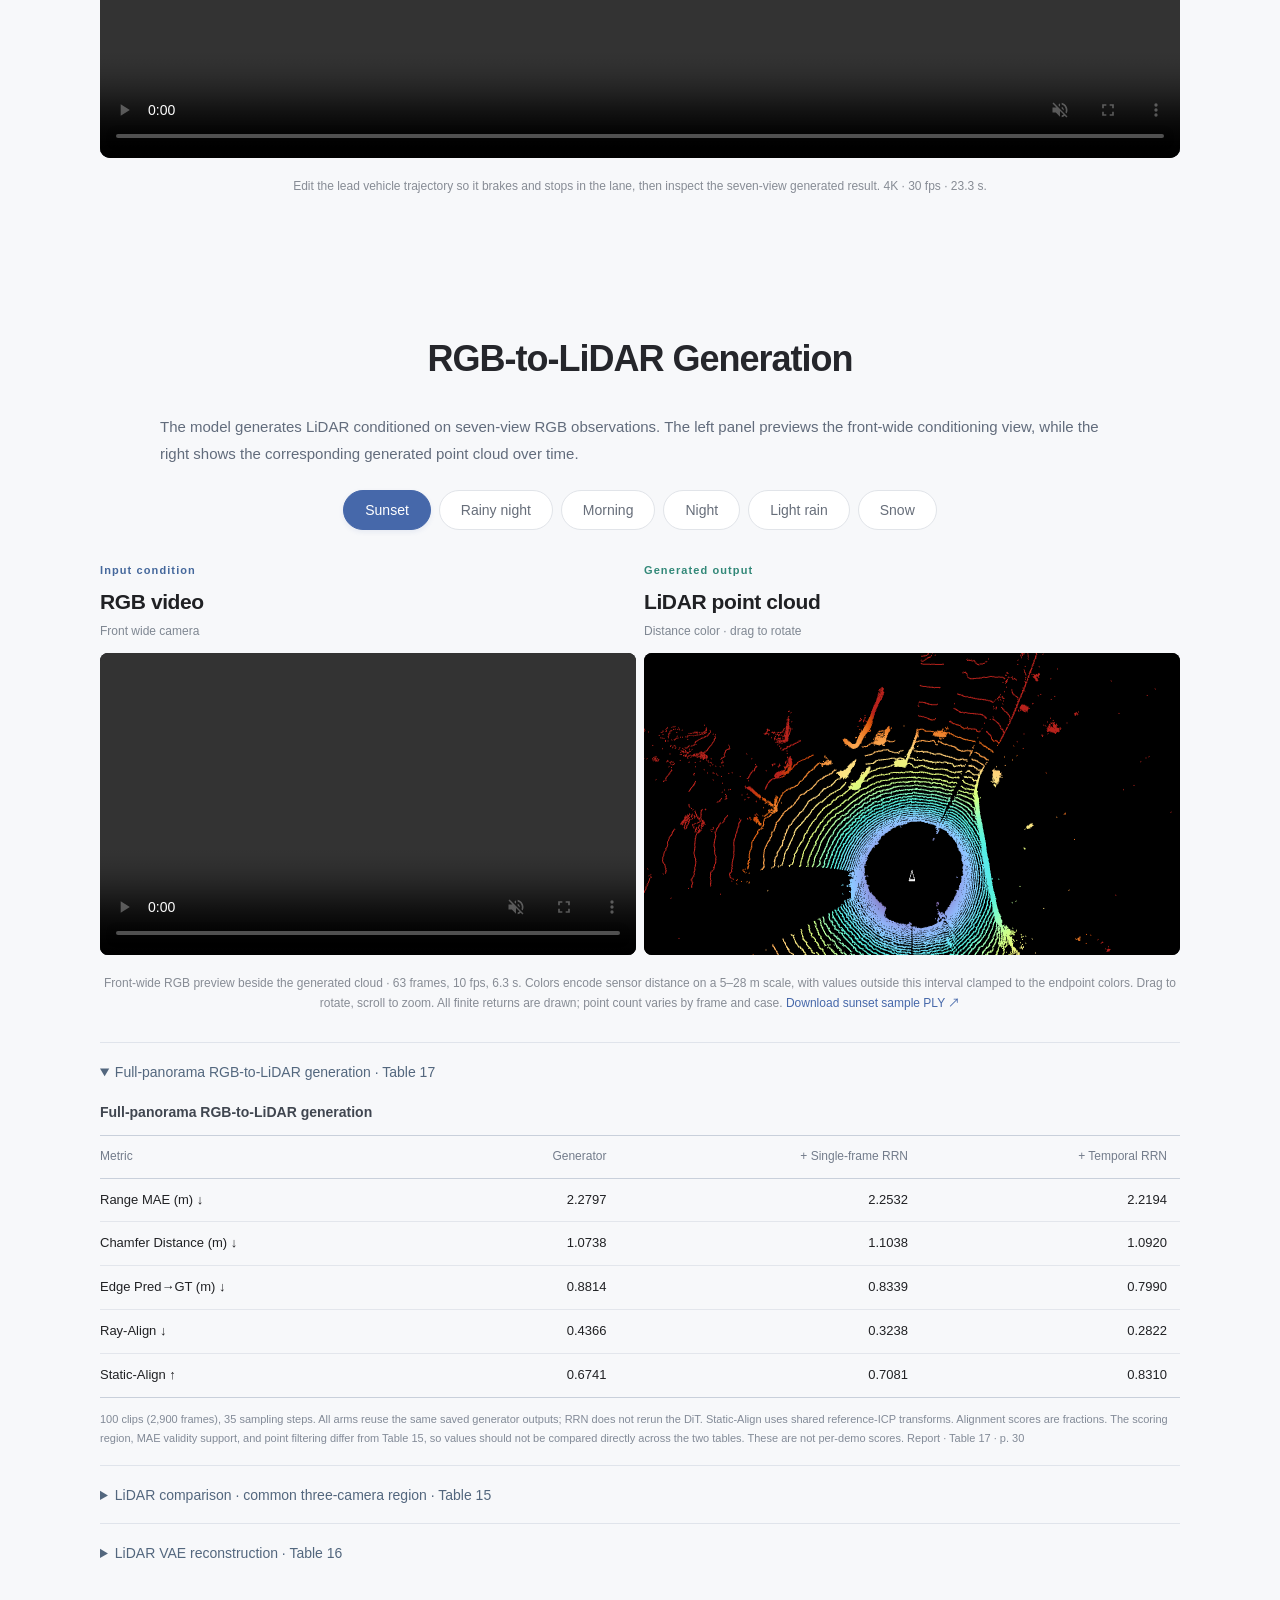
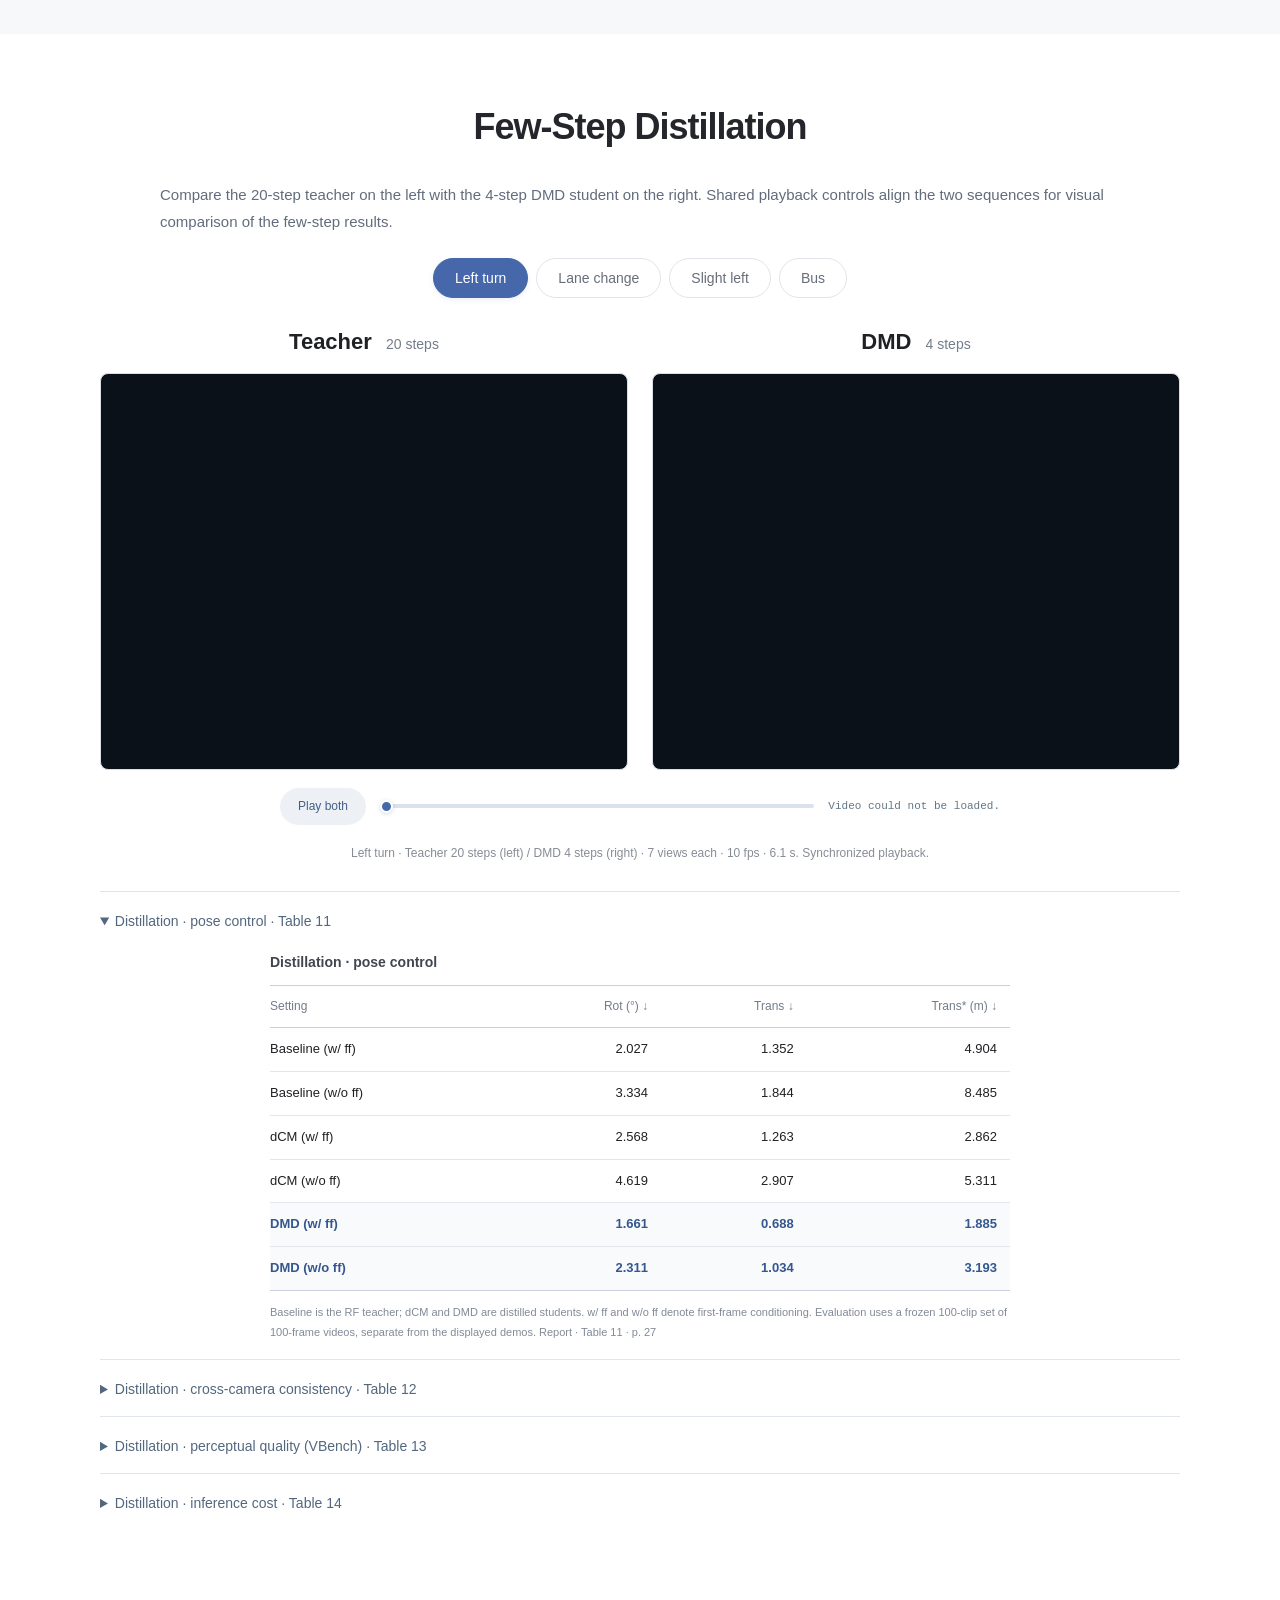
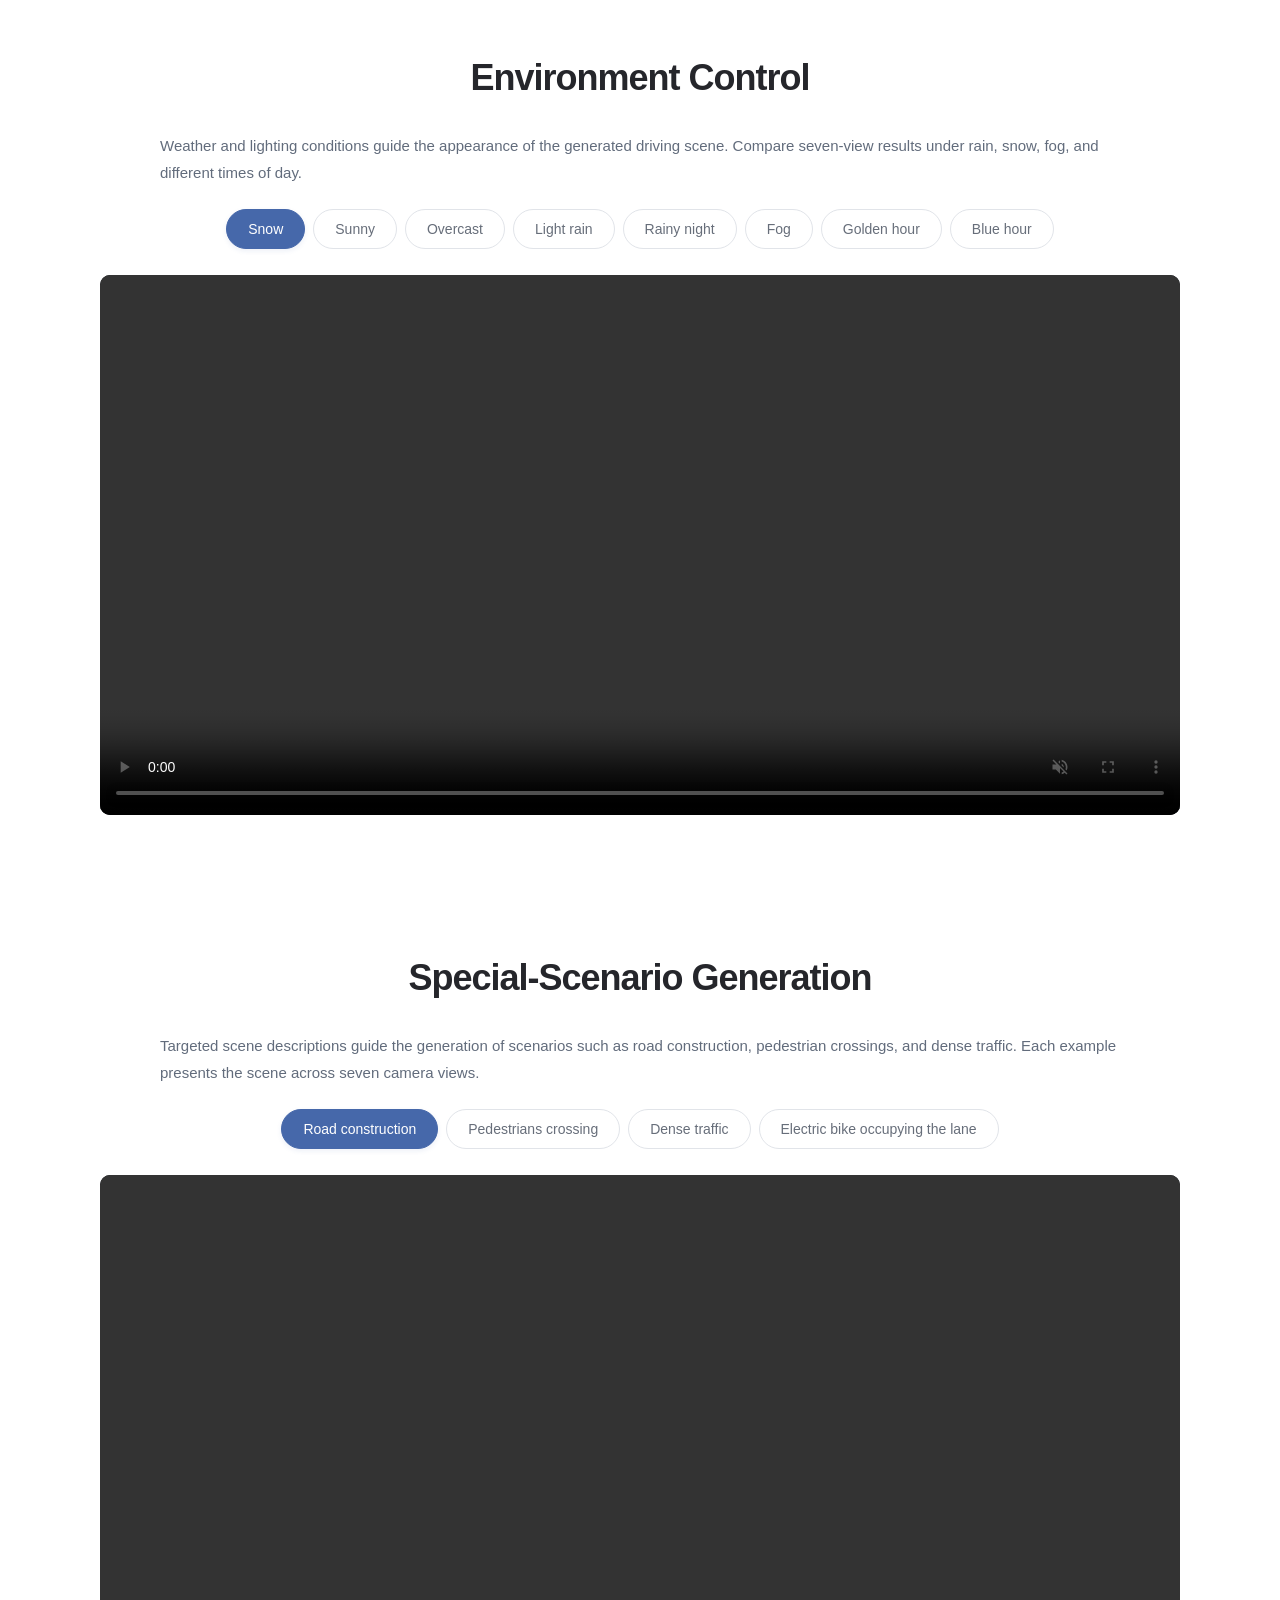
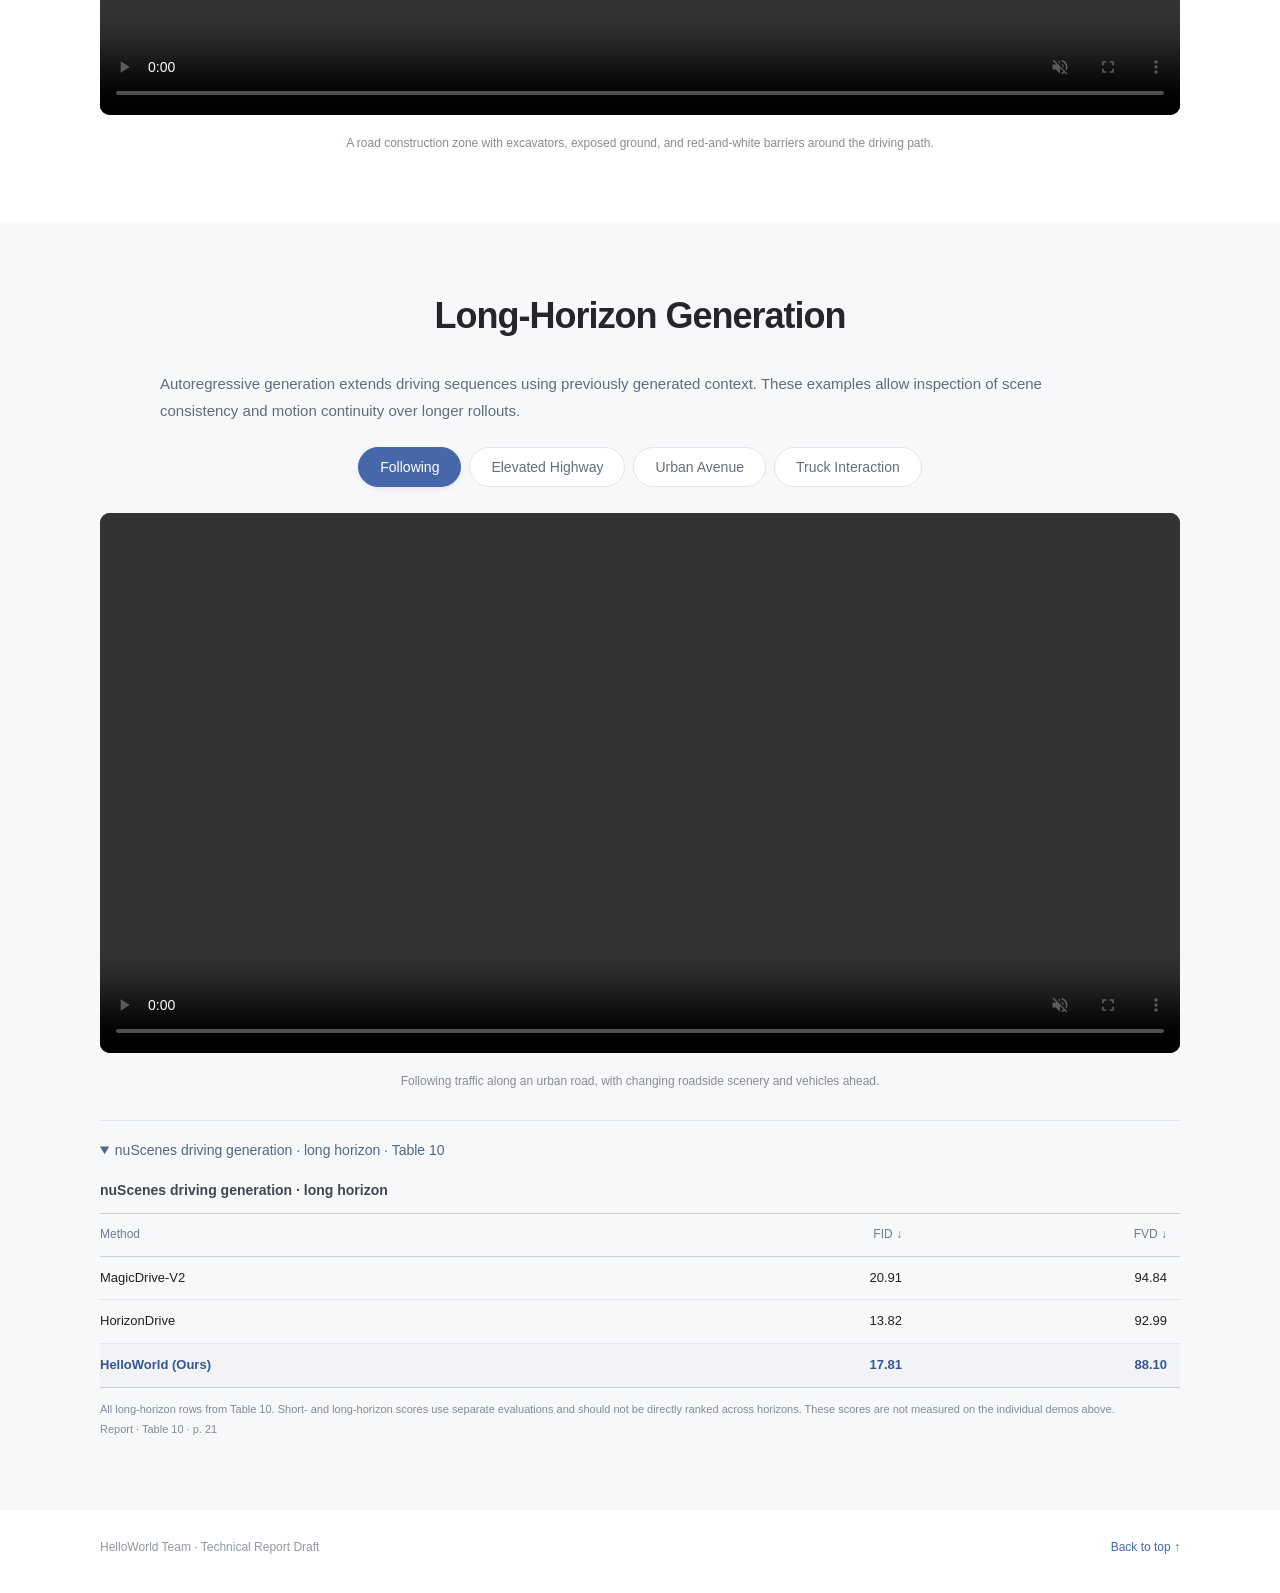
==== commit 70deaf0d: "Update title to Towards Practical Applications of Generative Driving World Models" ====
--- a/index.html
+++ b/index.html
@@ -2,8 +2,8 @@
 <html lang="en">
 <head>
   <meta charset="utf-8"><meta name="viewport" content="width=device-width, initial-scale=1">
-  <meta name="description" content="HelloWorld: From Pixels to Practice, Unlocking Generative World Model for Autonomous Driving. Explore data generalization and closed-loop driving simulation.">
-  <title>HelloWorld: From Pixels to Practice, Unlocking Generative World Model for Autonomous Driving</title>
+  <meta name="description" content="HelloWorld: Towards Practical Applications of Generative Driving World Models. Explore data generalization and closed-loop driving simulation.">
+  <title>HelloWorld: Towards Practical Applications of Generative Driving World Models</title>
   <link rel="icon" href="data:image/svg+xml,%3Csvg xmlns='http://www.w3.org/2000/svg' viewBox='0 0 32 32'%3E%3Crect width='32' height='32' rx='8' fill='%23162636'/%3E%3Cpath d='M9 8v16m14-16v16M9 16h14' stroke='%235fe0ce' stroke-width='3'/%3E%3C/svg%3E">
   <link rel="stylesheet" href="style.css?v=github-media-v2"><link rel="stylesheet" href="homepage.css?v=github-media-v2">
   
@@ -28,7 +28,7 @@
 <header class="hero">
 <canvas id="hero-lidar-canvas" aria-hidden="true"></canvas>
 <h1>HelloWorld</h1>
-<p class="paper-title">From Pixels to Practice,<br>Unlocking Generative World Model for Autonomous Driving</p>
+<p class="paper-title">Towards Practical Applications of Generative Driving World Models</p>
 <ul class="capability-list" aria-label="Model capabilities">
 <li>Multimodal <span>Video + LiDAR</span></li>
 <li>Multi-view</li>
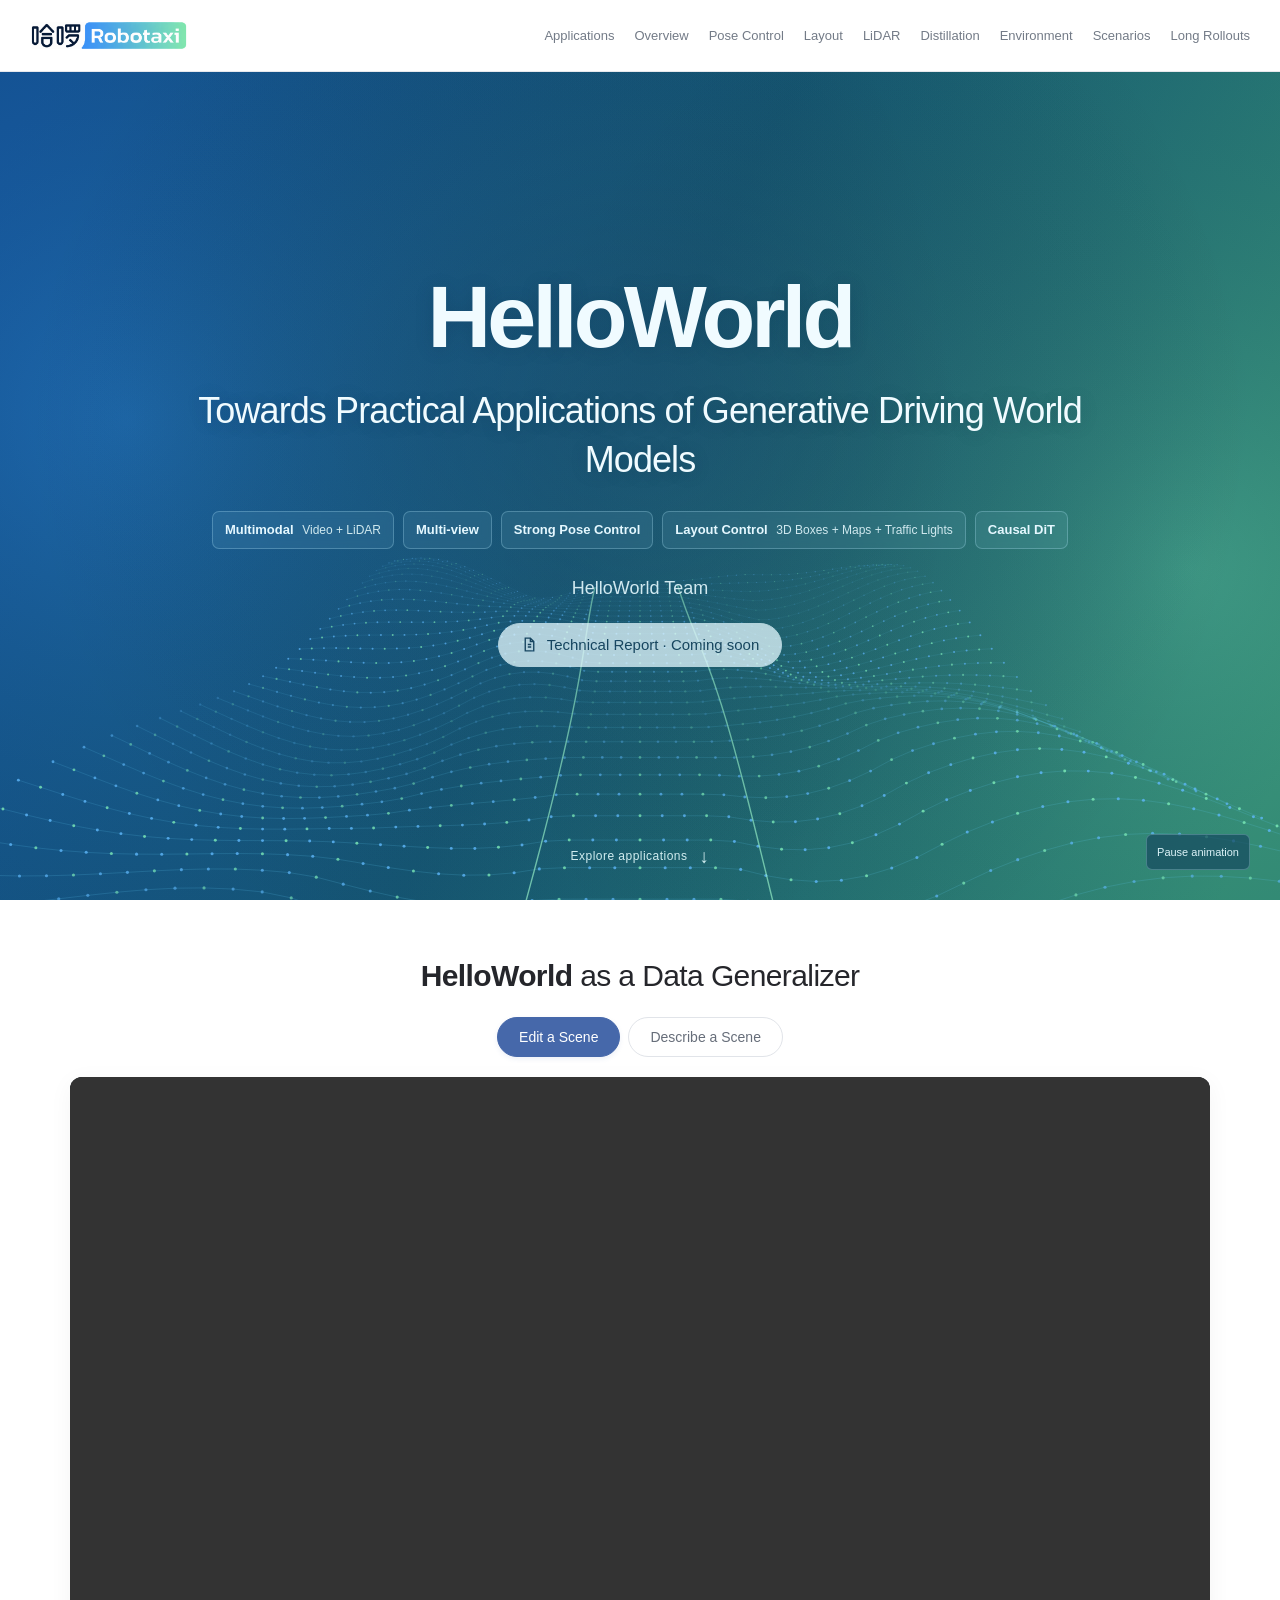
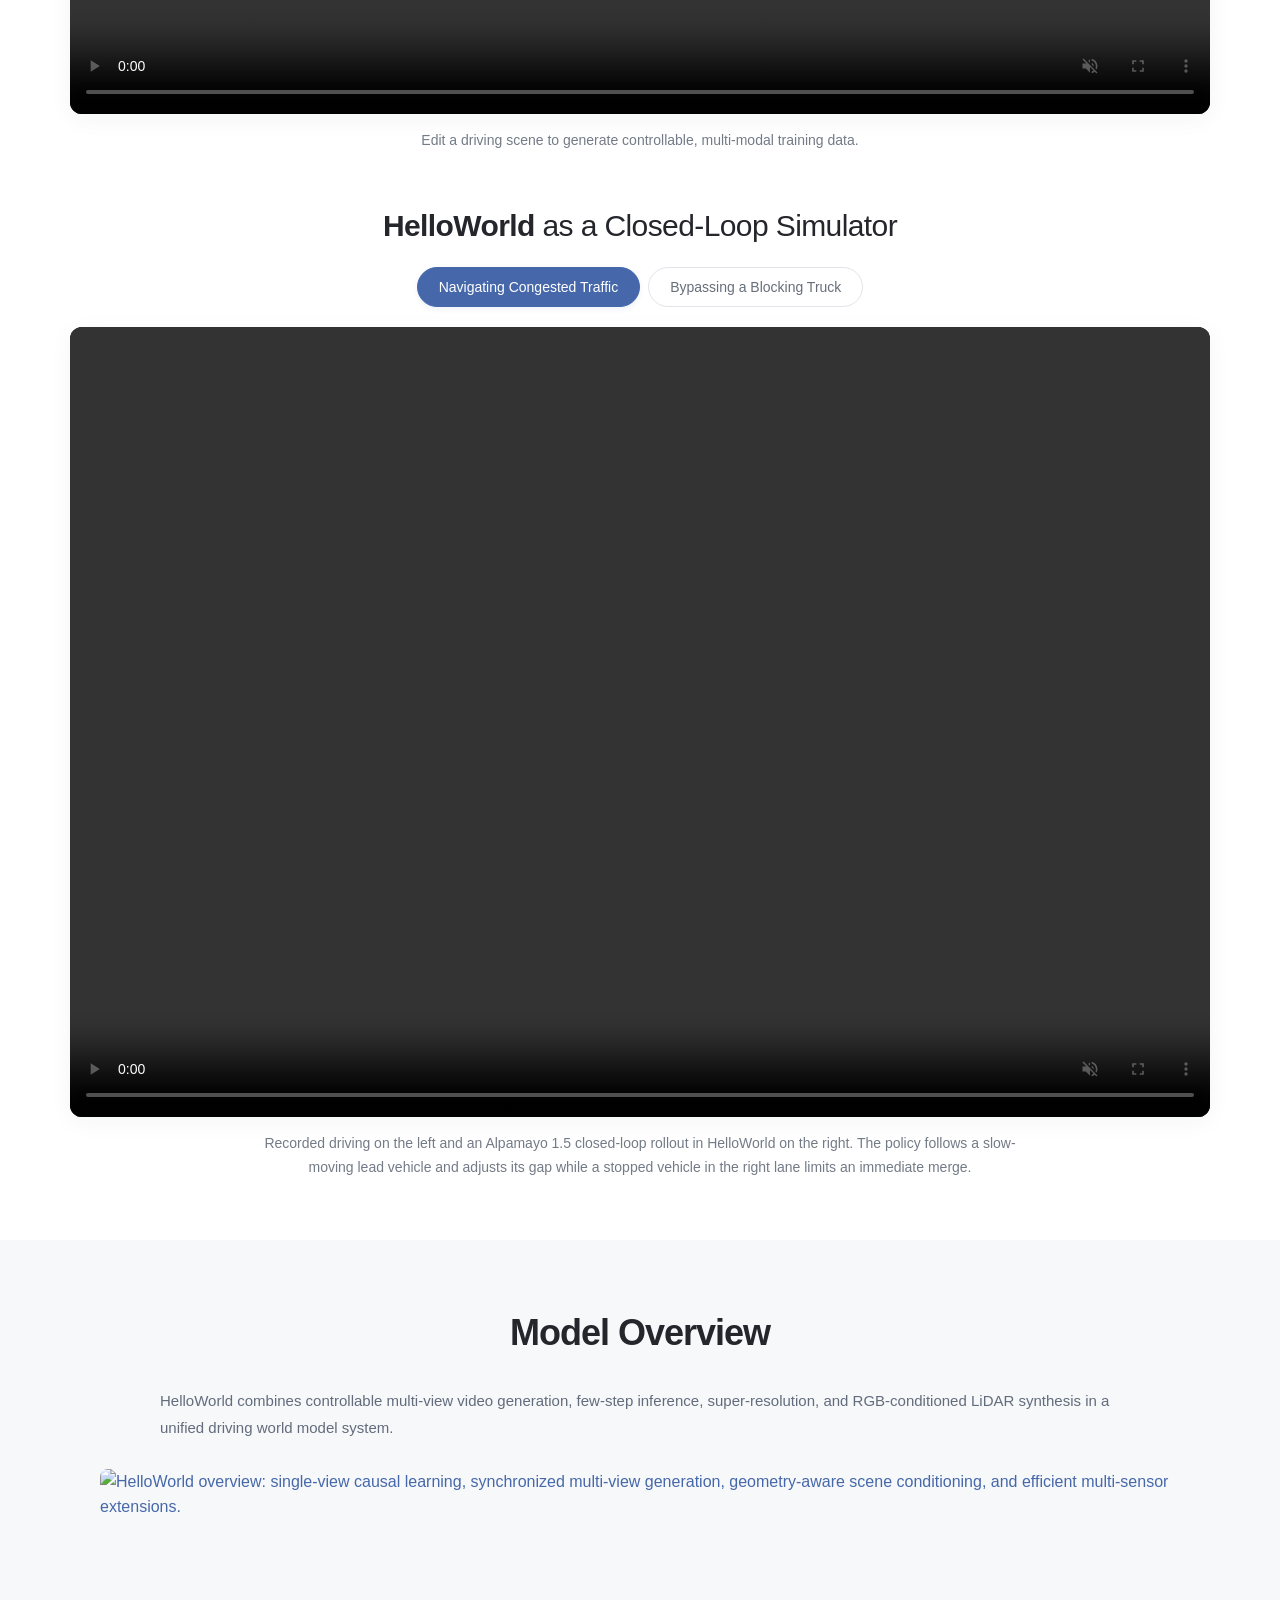
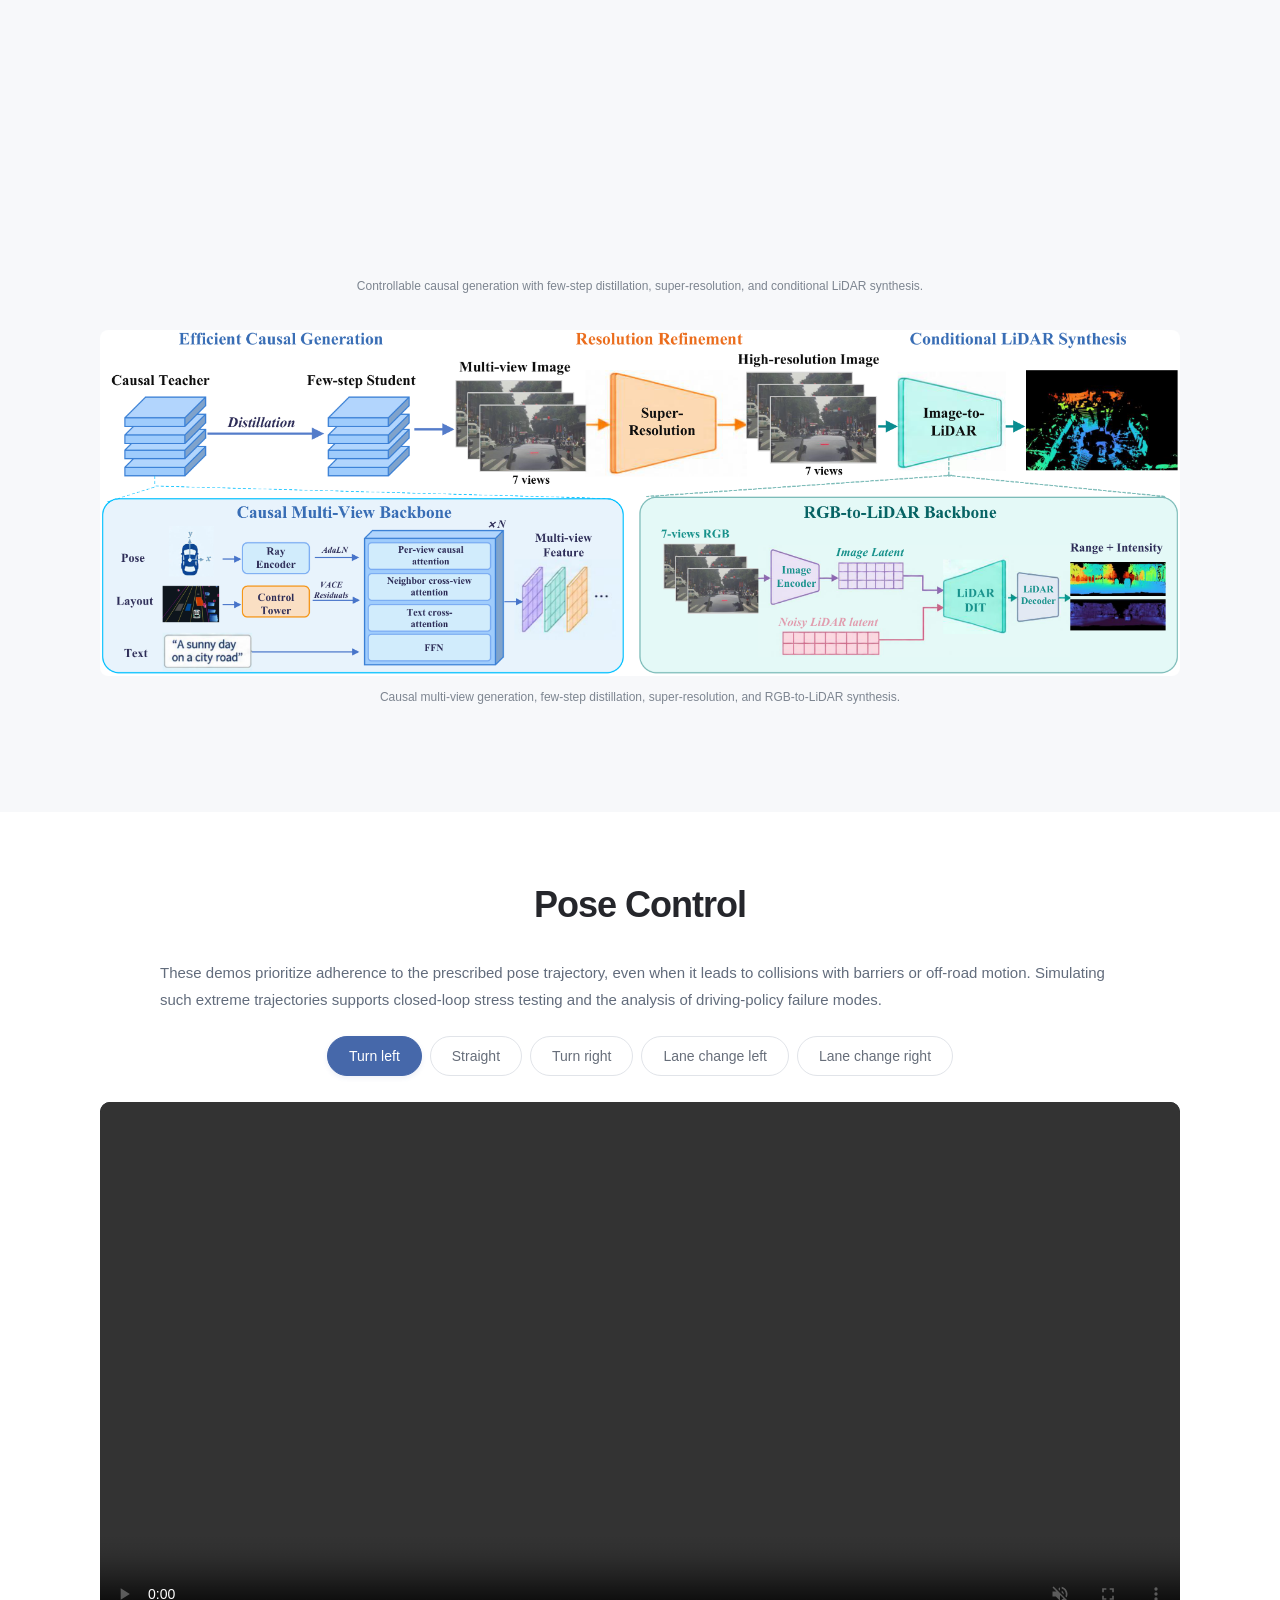
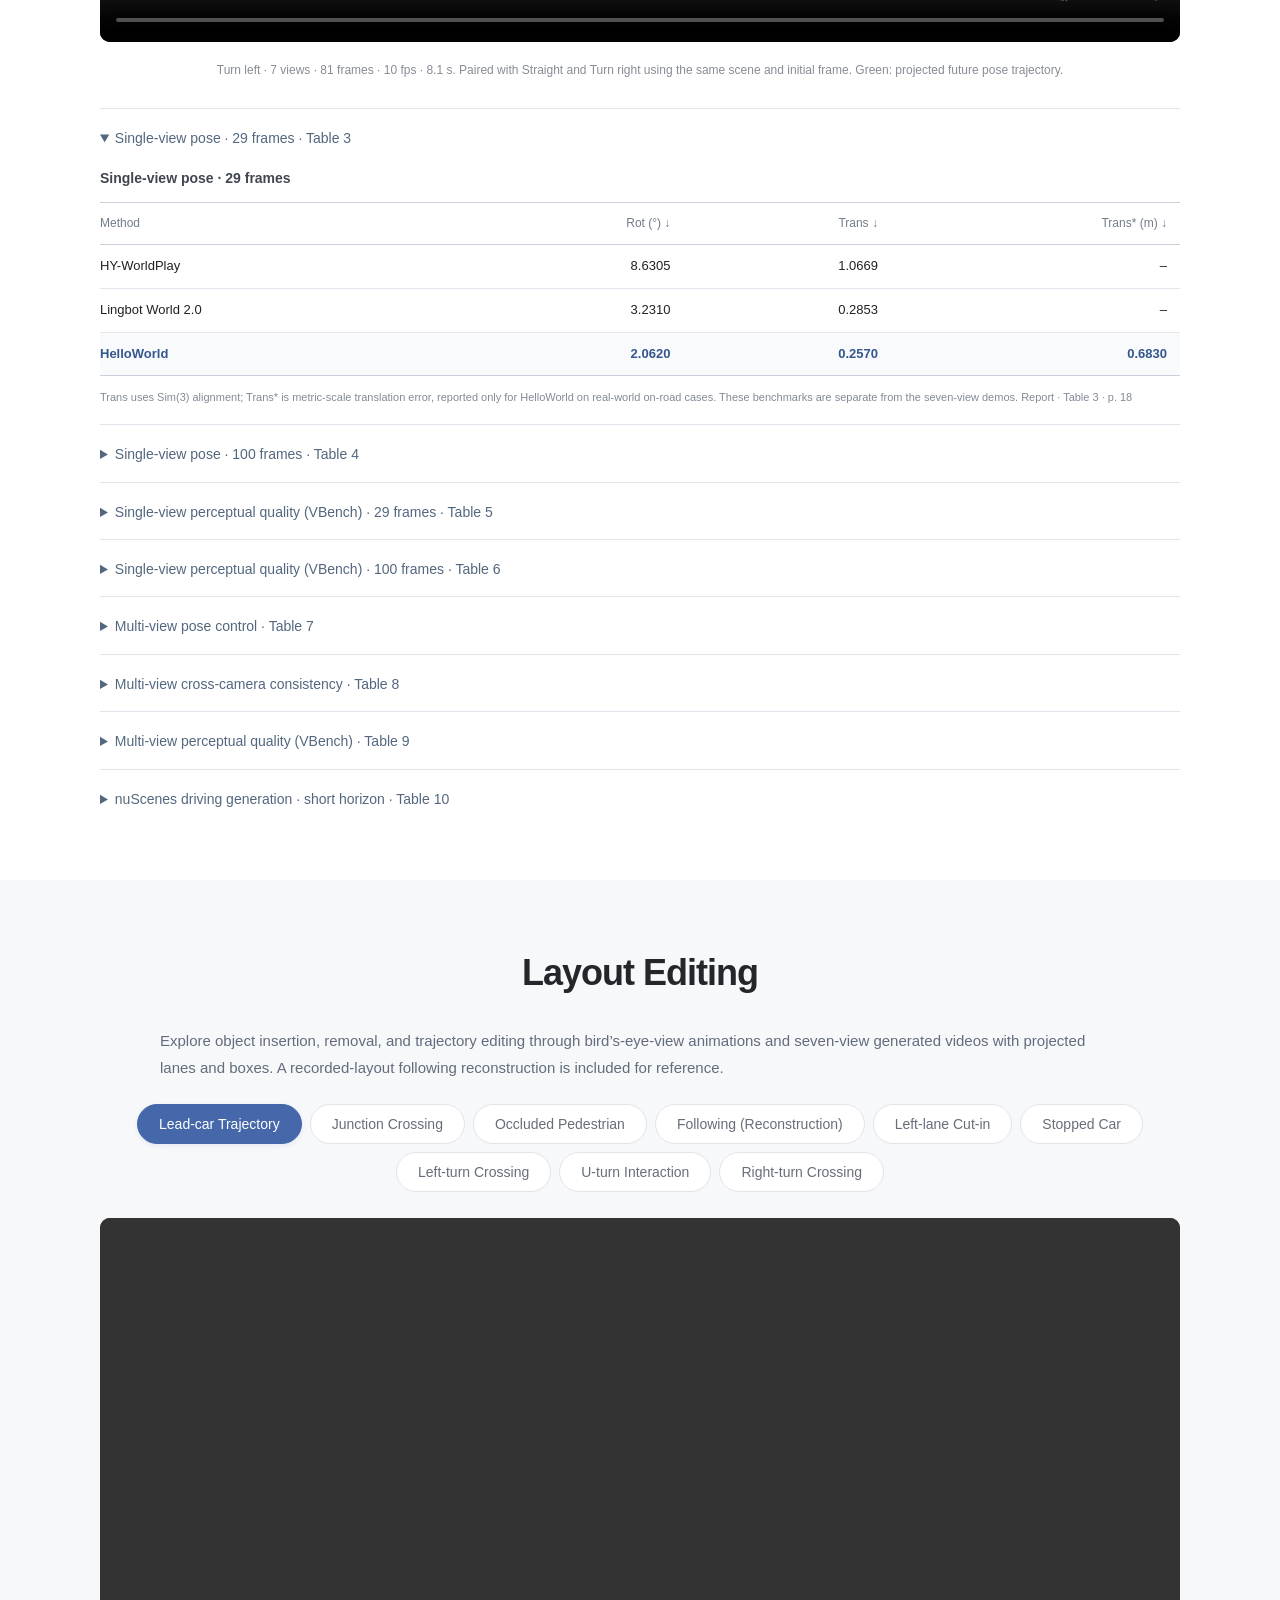
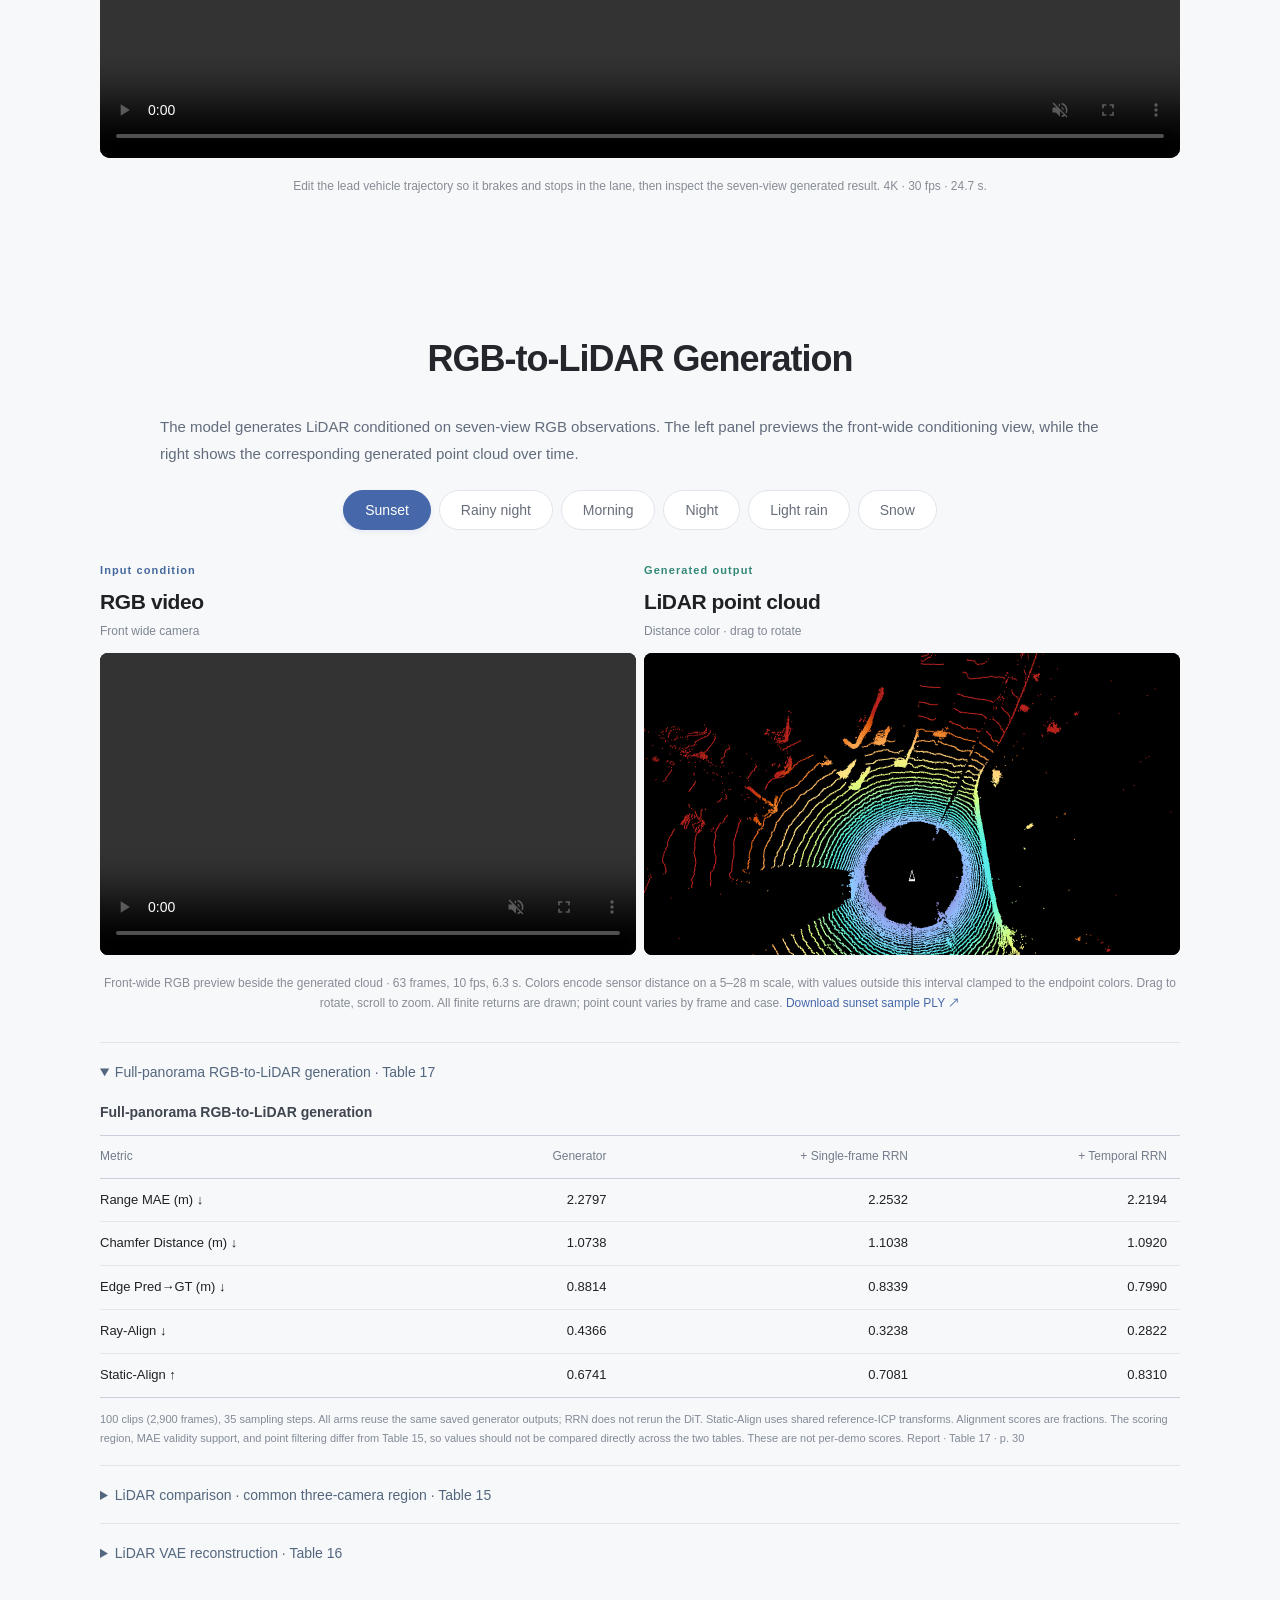
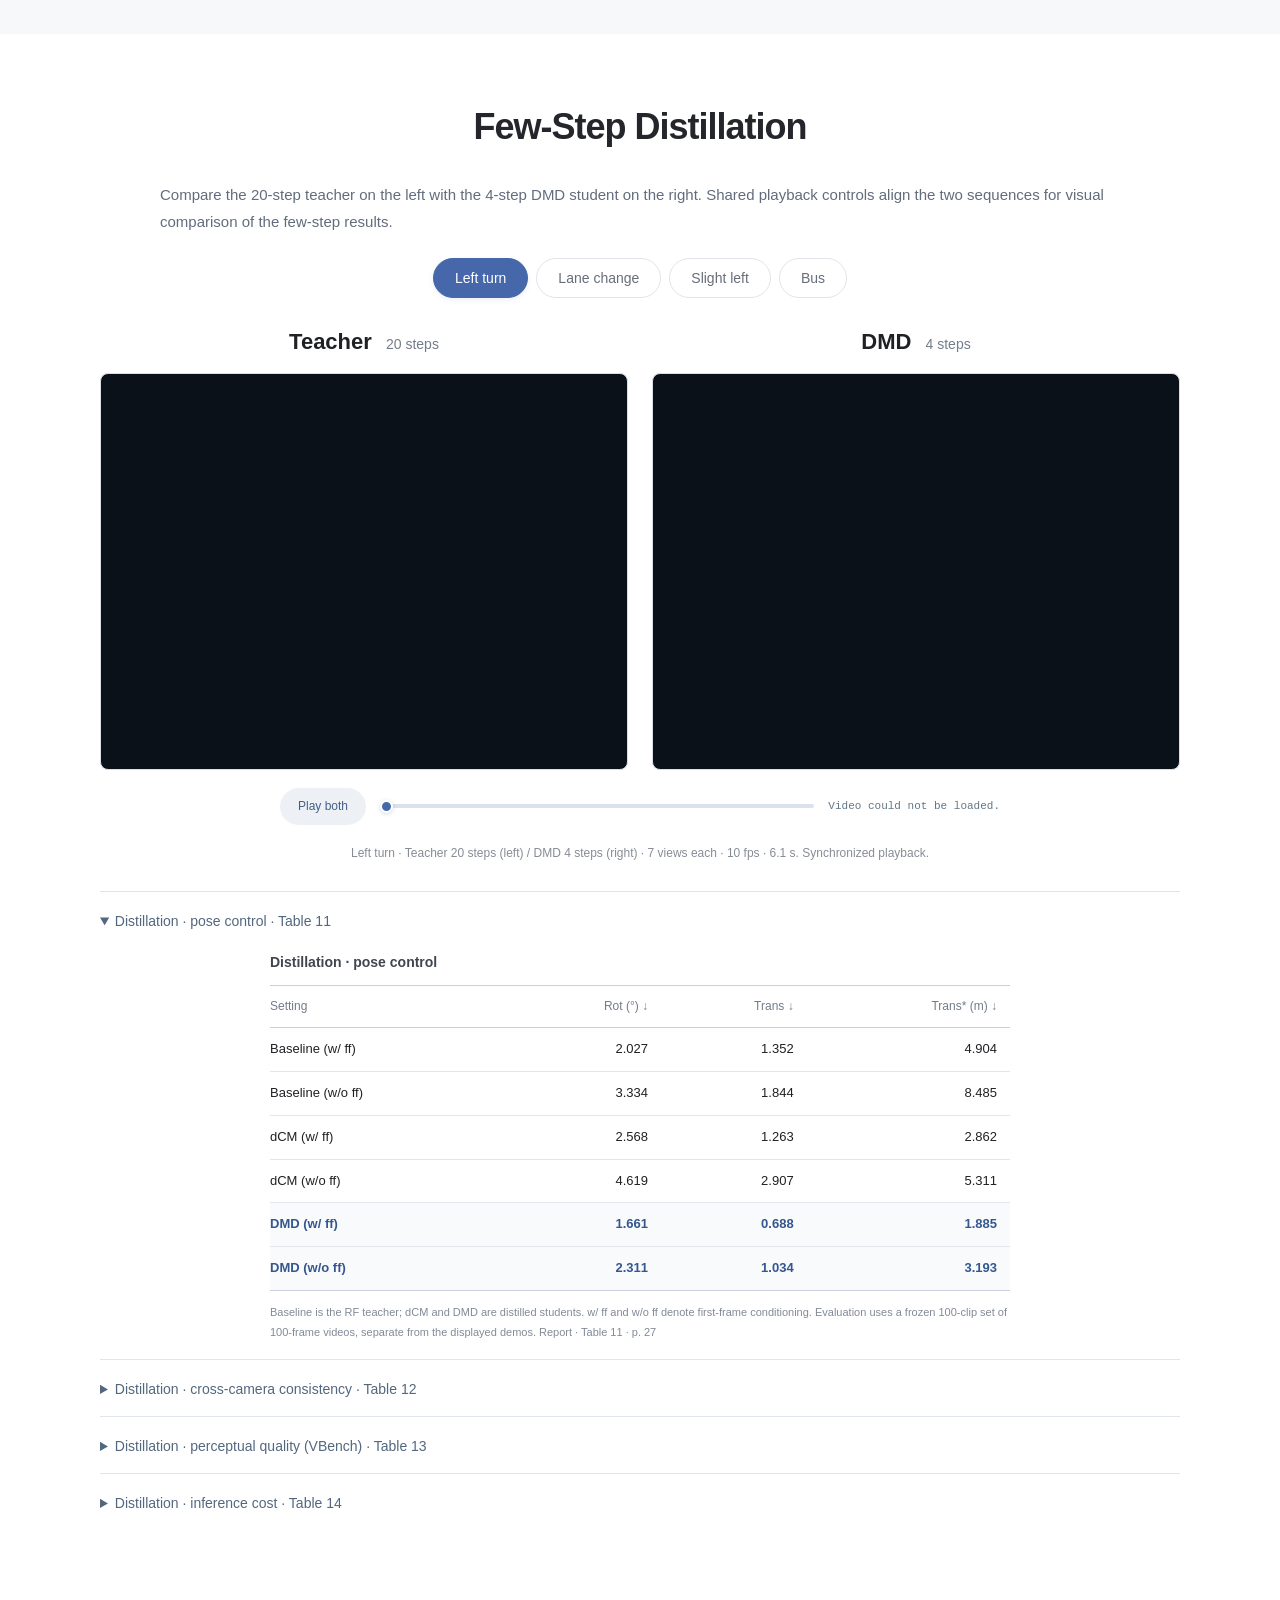
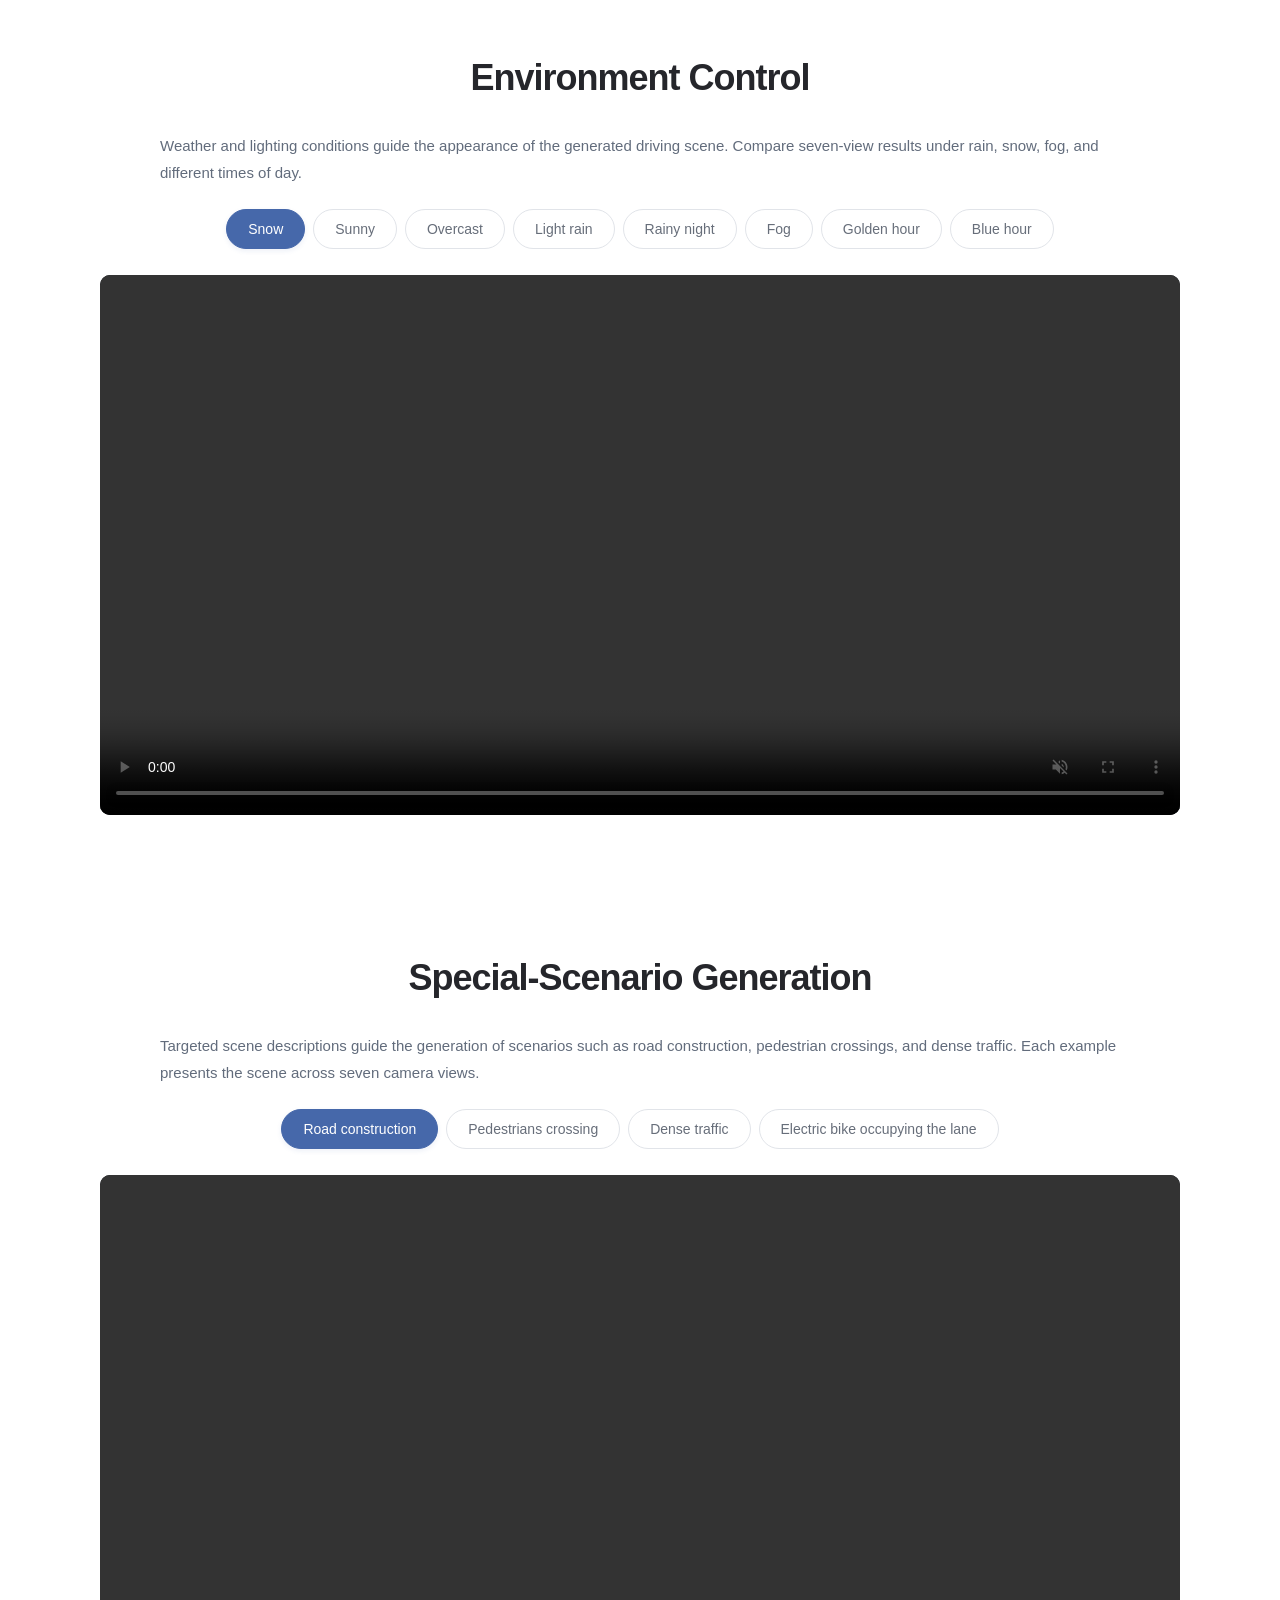
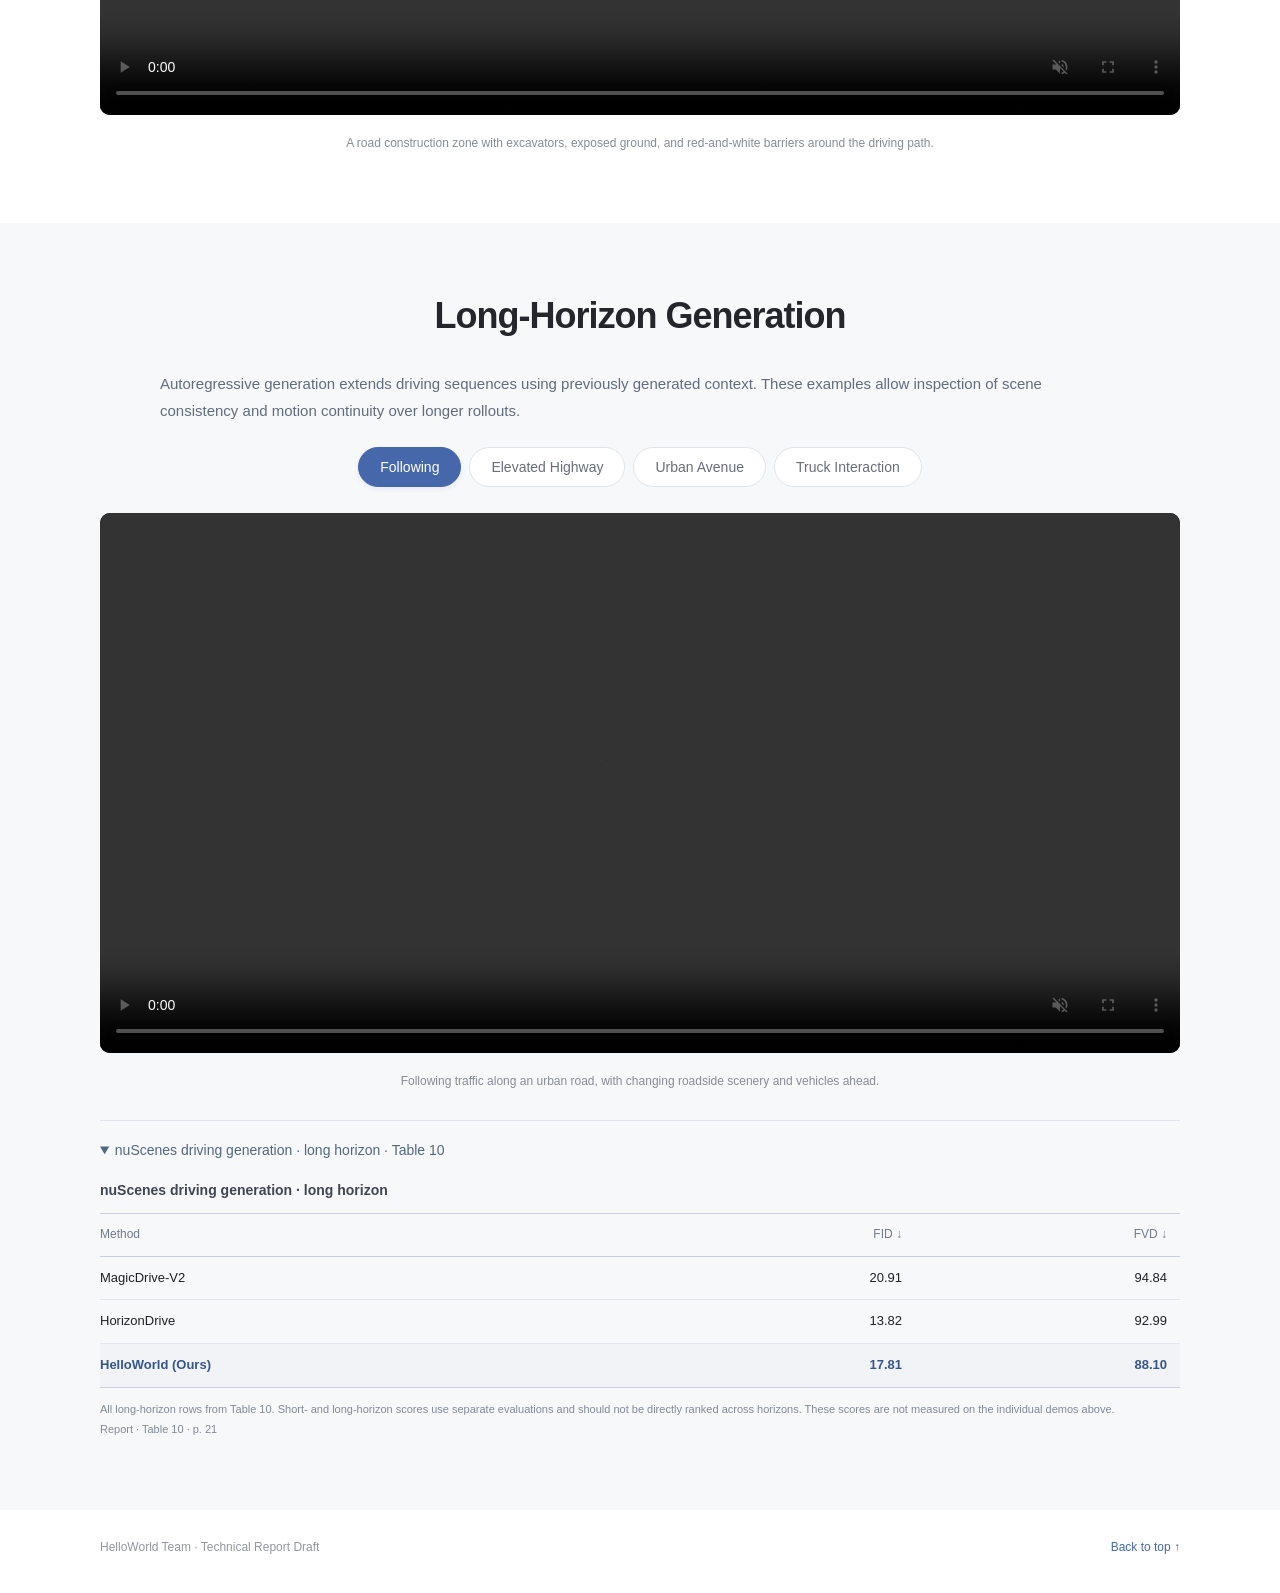
==== commit ea12acac: "Update all nine Layout Editing demos and captions to v2" ====
--- a/index.html
+++ b/index.html
@@ -95,8 +95,8 @@
 <section id="layout" class="section"><h2>Layout Editing</h2>
 <p class="section-intro">Explore object insertion, removal, and trajectory editing through bird’s-eye-view animations and seven-view generated videos with projected lanes and boxes. A recorded-layout following reconstruction is included for reference.</p>
 <div class="selector" aria-label="Layout editing examples"><button type="button" data-layout="edit-01" aria-pressed="true" aria-controls="layout-video">Lead-car Trajectory</button><button type="button" data-layout="edit-02" aria-pressed="false" aria-controls="layout-video">Junction Crossing</button><button type="button" data-layout="edit-03" aria-pressed="false" aria-controls="layout-video">Occluded Pedestrian</button><button type="button" data-layout="edit-04" aria-pressed="false" aria-controls="layout-video">Following (Reconstruction)</button><button type="button" data-layout="edit-05" aria-pressed="false" aria-controls="layout-video">Left-lane Cut-in</button><button type="button" data-layout="edit-06" aria-pressed="false" aria-controls="layout-video">Stopped Car</button><button type="button" data-layout="edit-07" aria-pressed="false" aria-controls="layout-video">Left-turn Crossing</button><button type="button" data-layout="edit-08" aria-pressed="false" aria-controls="layout-video">U-turn Interaction</button><button type="button" data-layout="edit-09" aria-pressed="false" aria-controls="layout-video">Right-turn Crossing</button></div>
-<video id="layout-video" class="clip-video" src="https://github.com/helloworld-4d/helloworld-4d.github.io/releases/download/media-20260923/layout-edit-01.mp4" controls muted playsinline preload="none" aria-label="Layout editing, Lead-car Trajectory" width="3840" height="2160"></video>
-<p class="placeholder-note" id="layout-caption" aria-live="polite">Edit the lead vehicle trajectory so it brakes and stops in the lane, then inspect the seven-view generated result. 4K · 30 fps · 23.3 s.</p></section>
+<video id="layout-video" class="clip-video" src="https://github.com/helloworld-4d/helloworld-4d.github.io/releases/download/layout-20260925/layout-edit-v2-01.mp4" controls muted playsinline preload="none" aria-label="Layout editing, Lead-car Trajectory" width="3840" height="2160"></video>
+<p class="placeholder-note" id="layout-caption" aria-live="polite">Edit the lead vehicle trajectory so it brakes and stops in the lane, then inspect the seven-view generated result. 4K · 30 fps · 24.7 s.</p></section>
 <section id="lidar" class="section">
 <h2>RGB-to-LiDAR Generation</h2>
 <p class="section-intro">The model generates LiDAR conditioned on seven-view RGB observations. The left panel previews the front-wide conditioning view, while the right shows the corresponding generated point cloud over time.</p>
@@ -159,7 +159,7 @@
 
 </main>
 <footer><span>HelloWorld Team · Technical Report Draft</span><a href="#top">Back to top ↑</a></footer>
-<script src="reference-player.js?v=github-media-v2" defer></script><script src="lidar-manifests.js?v=github-media-v2" defer></script><script src="sandbox-data-progressive.js?v=github-media-v2" defer></script><script src="viewer-progressive.js?v=github-media-v2" defer></script>
+<script src="reference-player.js?v=layout-v2-20260925" defer></script><script src="lidar-manifests.js?v=github-media-v2" defer></script><script src="sandbox-data-progressive.js?v=github-media-v2" defer></script><script src="viewer-progressive.js?v=github-media-v2" defer></script>
 <script src="chapter-nav.js?v=github-media-v2" defer></script>
 <script src="hero-lidar.js?v=github-media-v2" defer></script>
 <script src="product-demo-player.js?v=github-media-v2" defer></script>
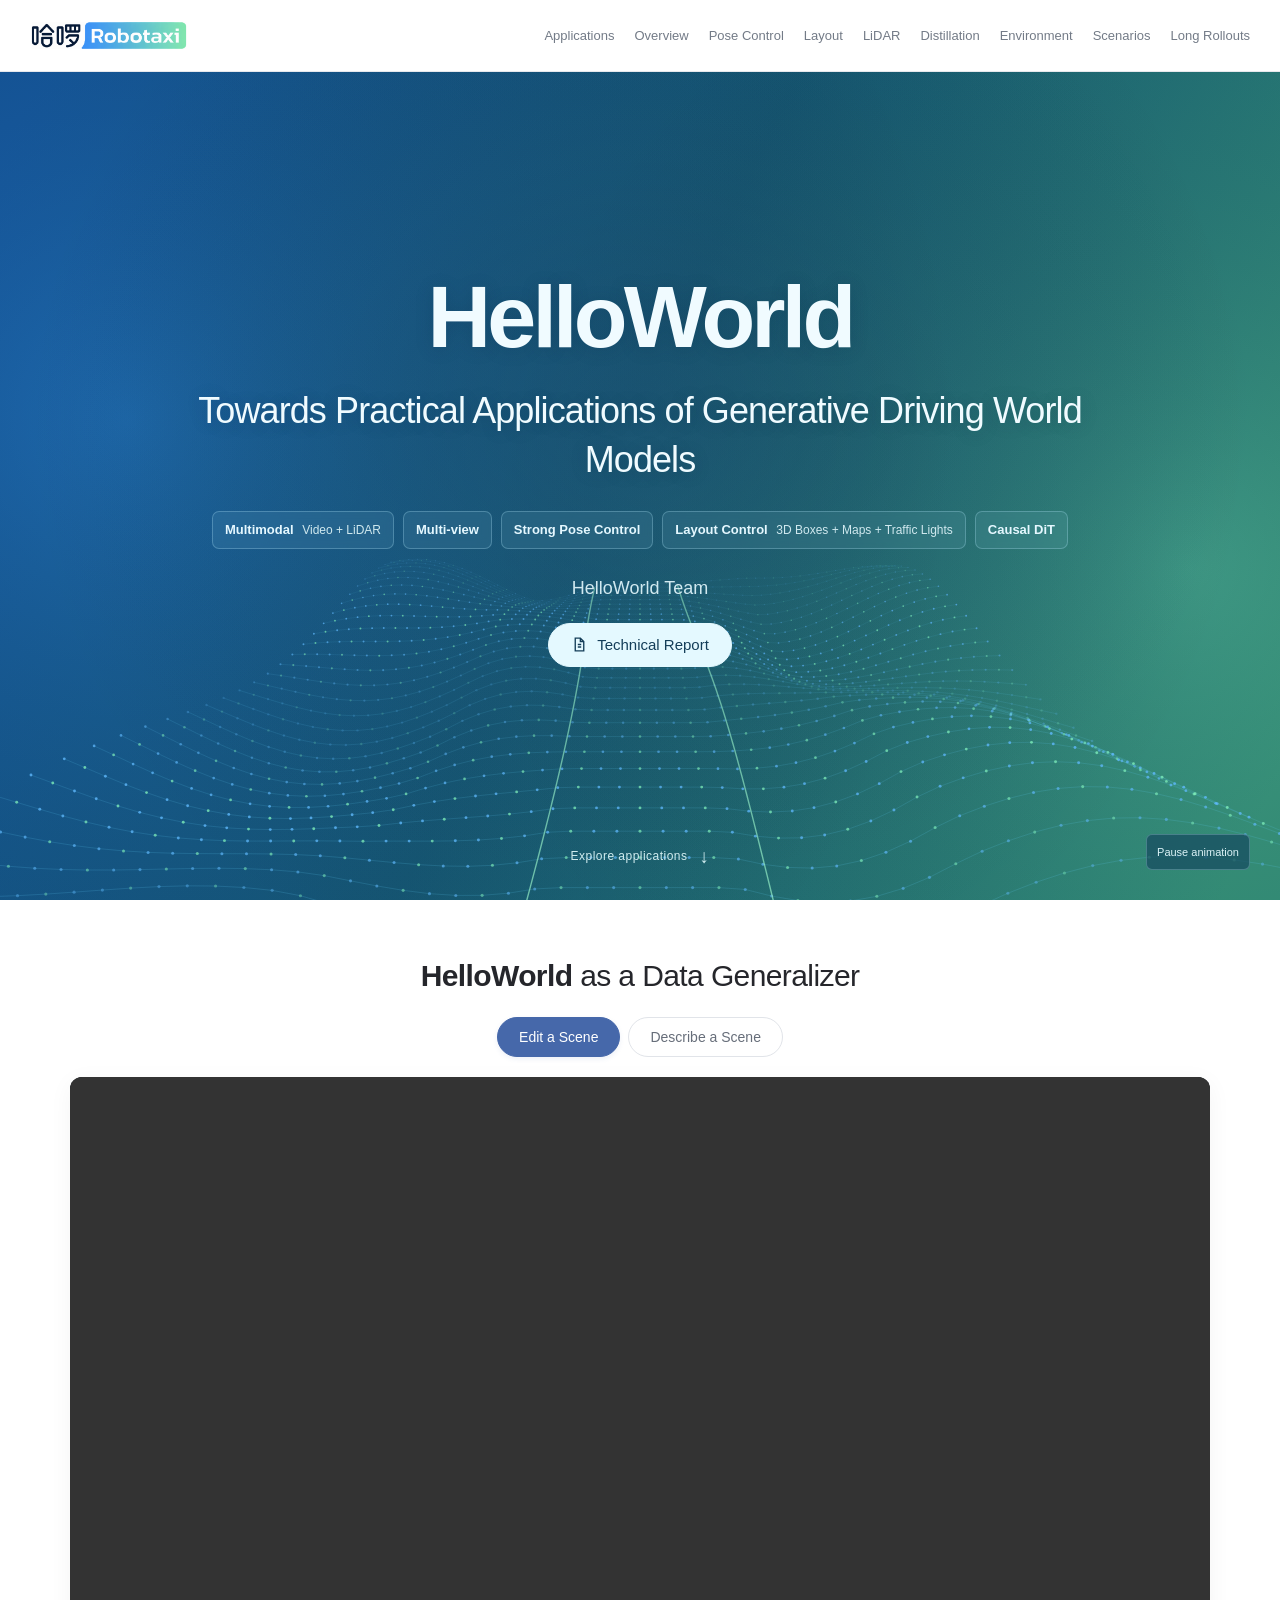
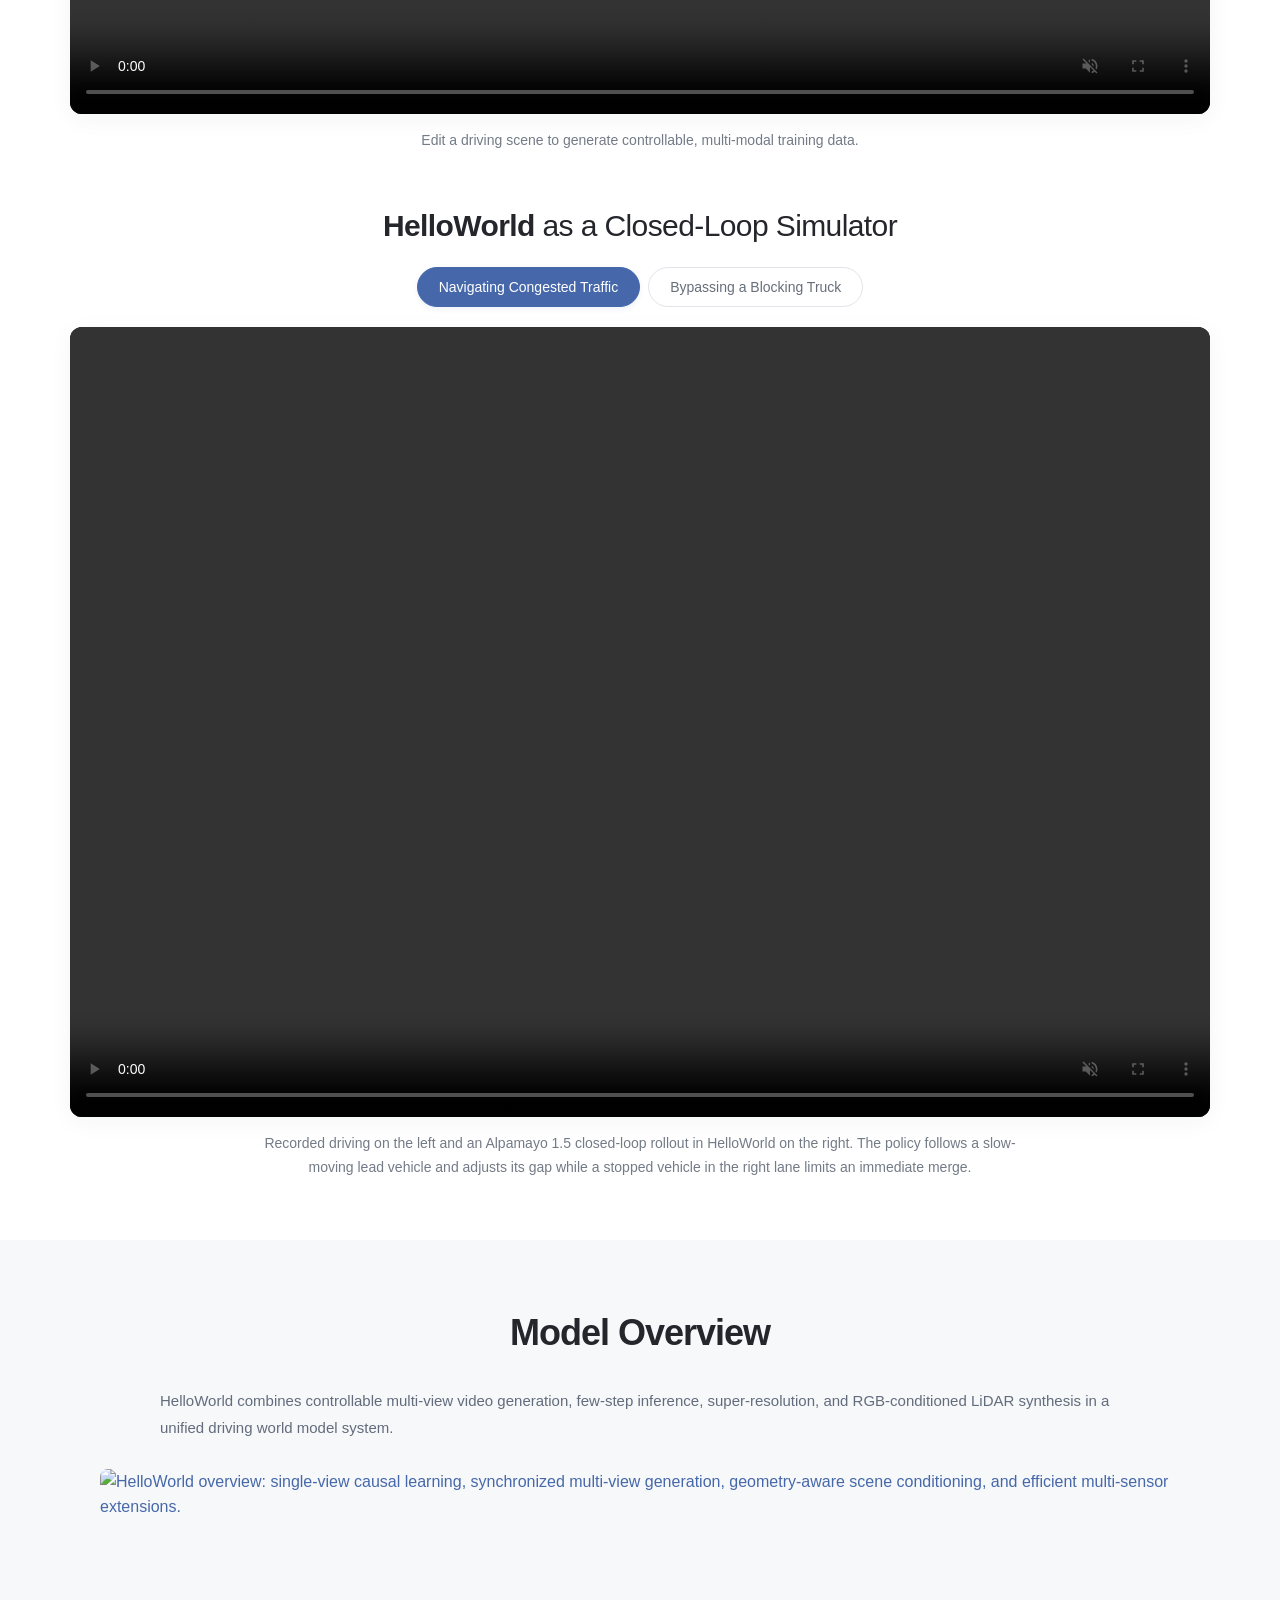
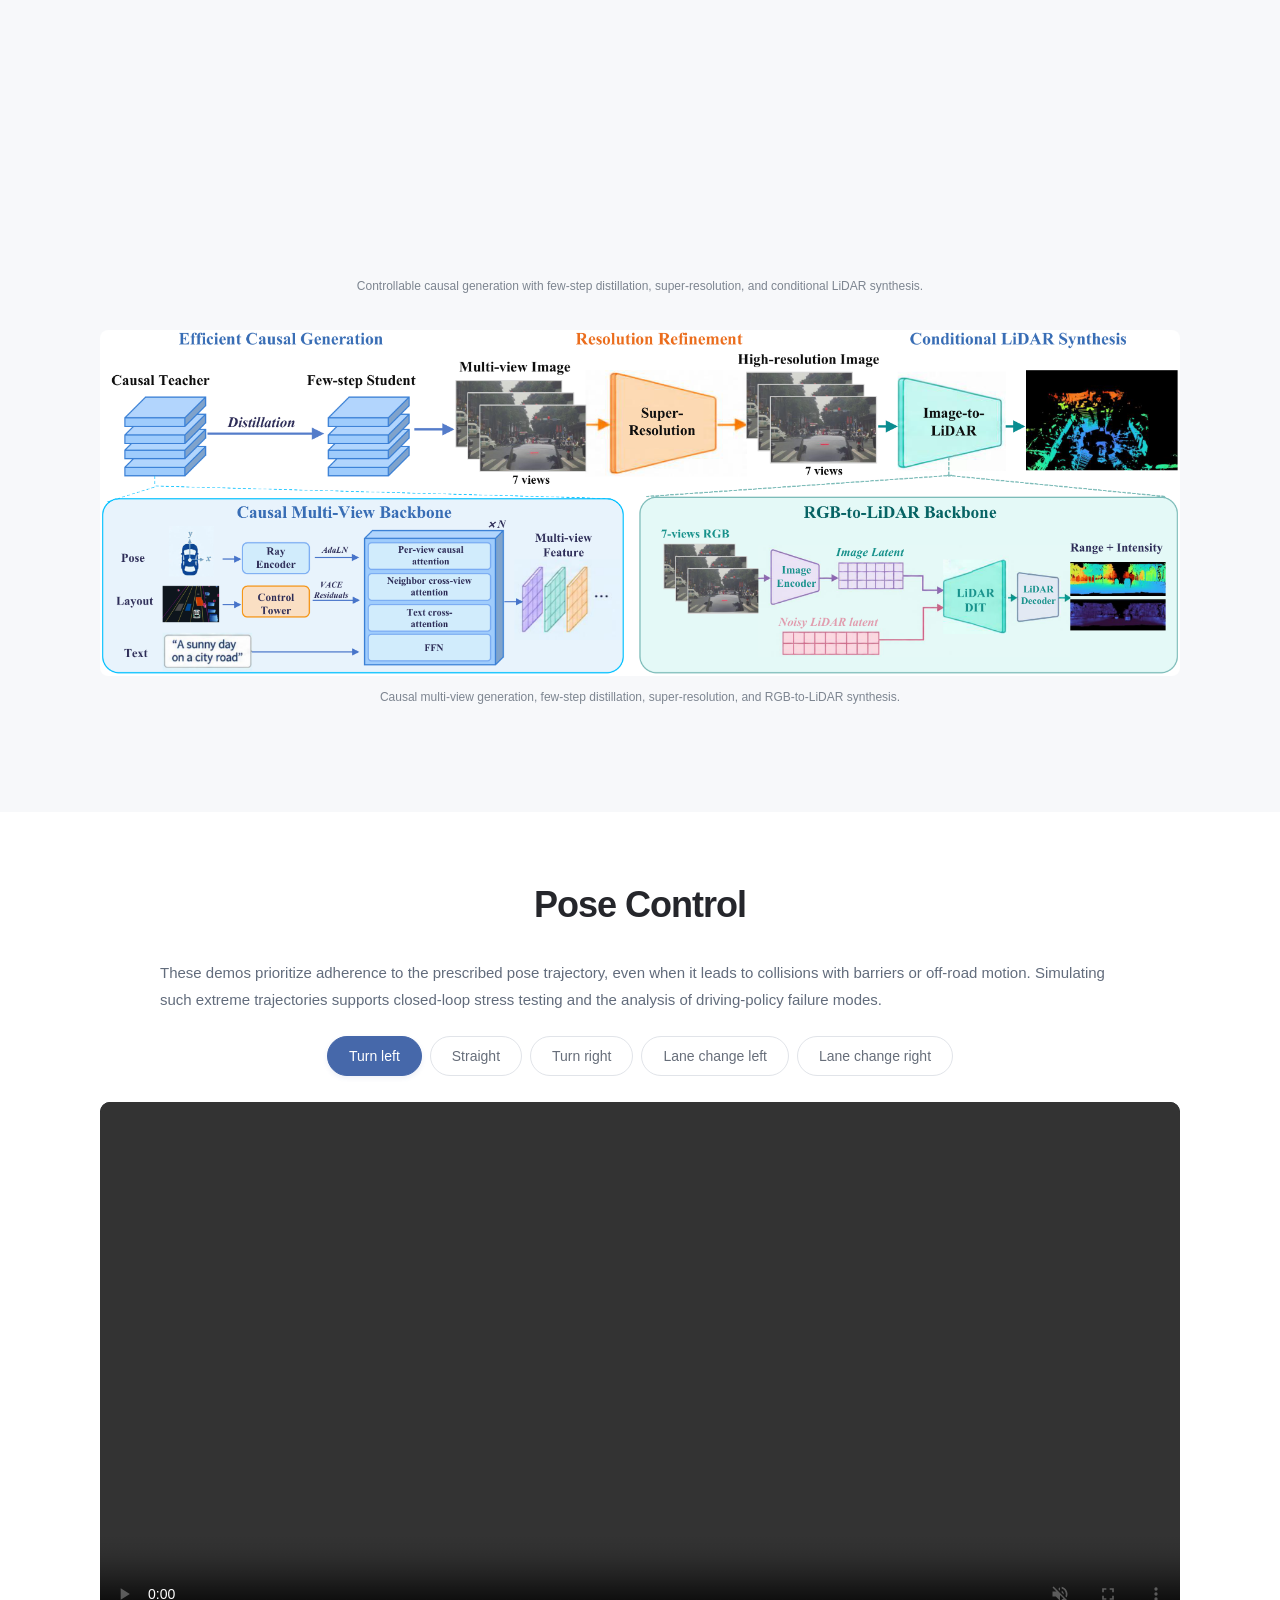
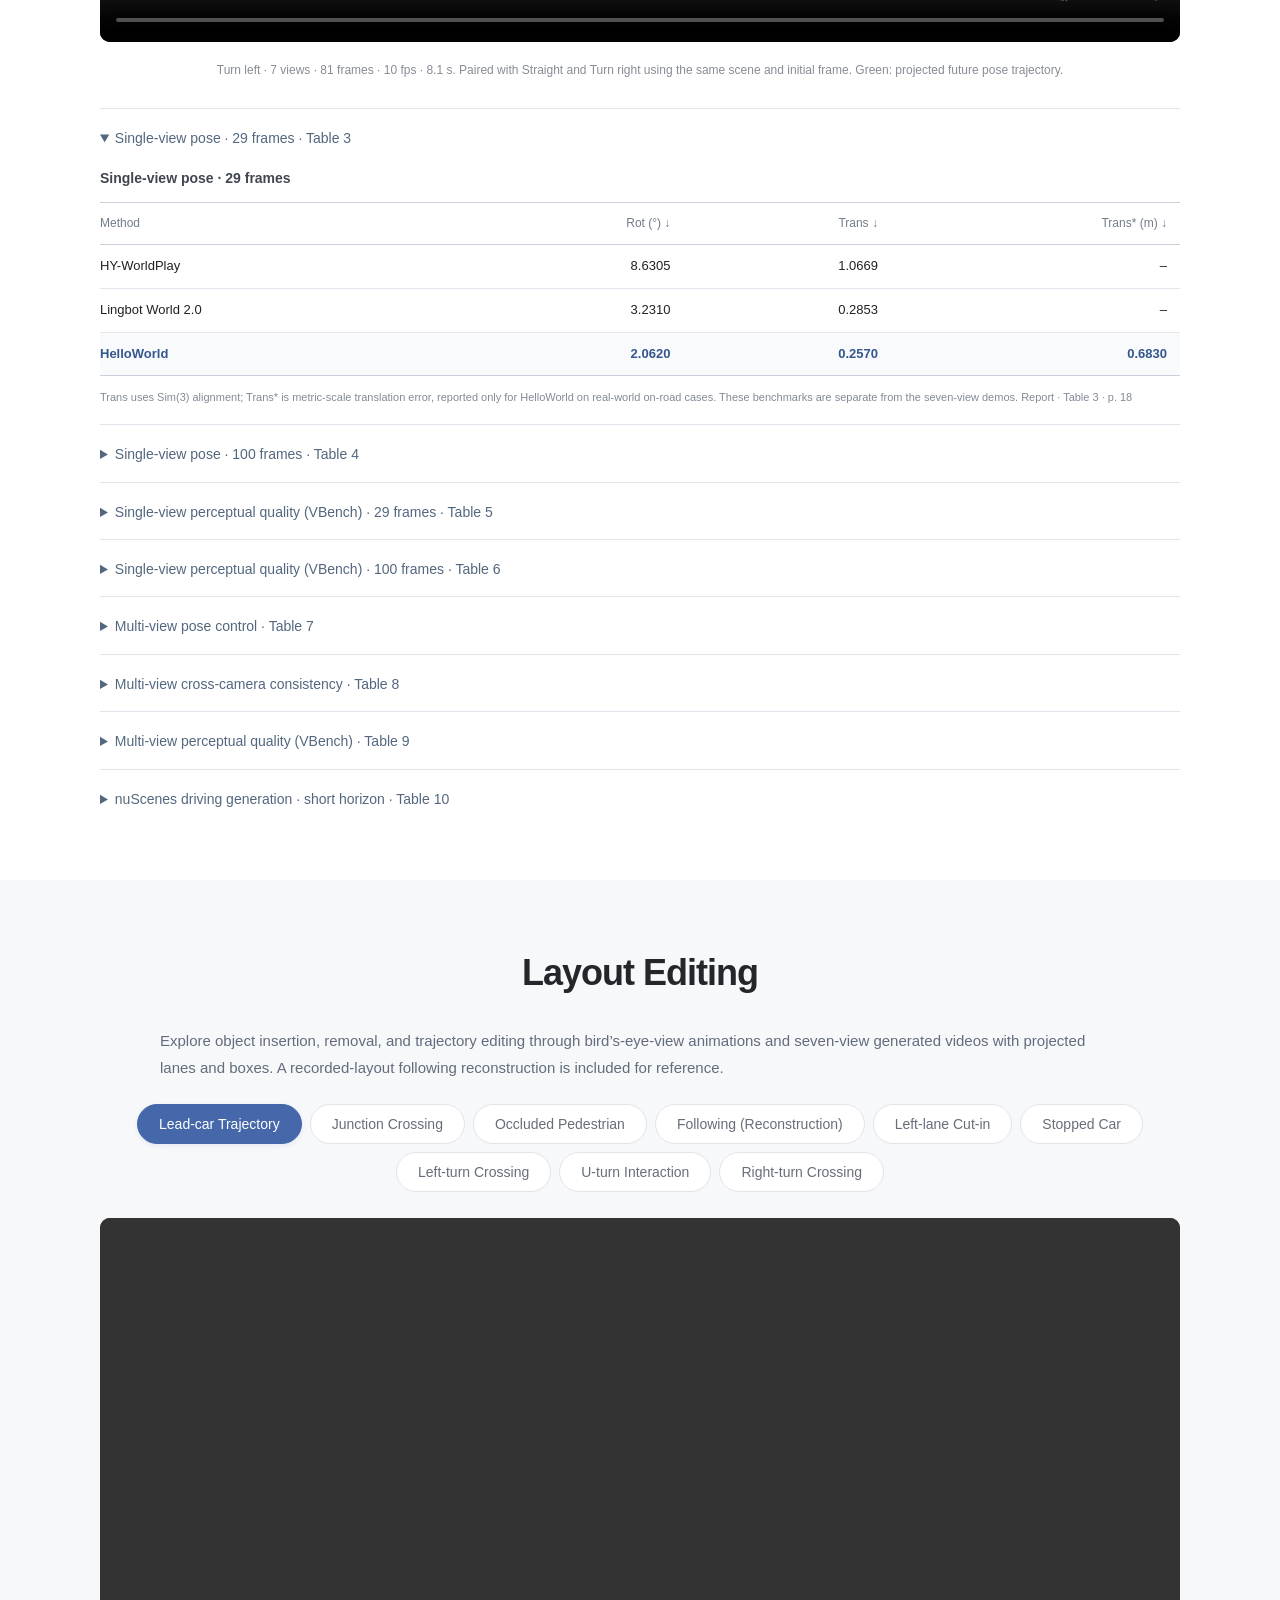
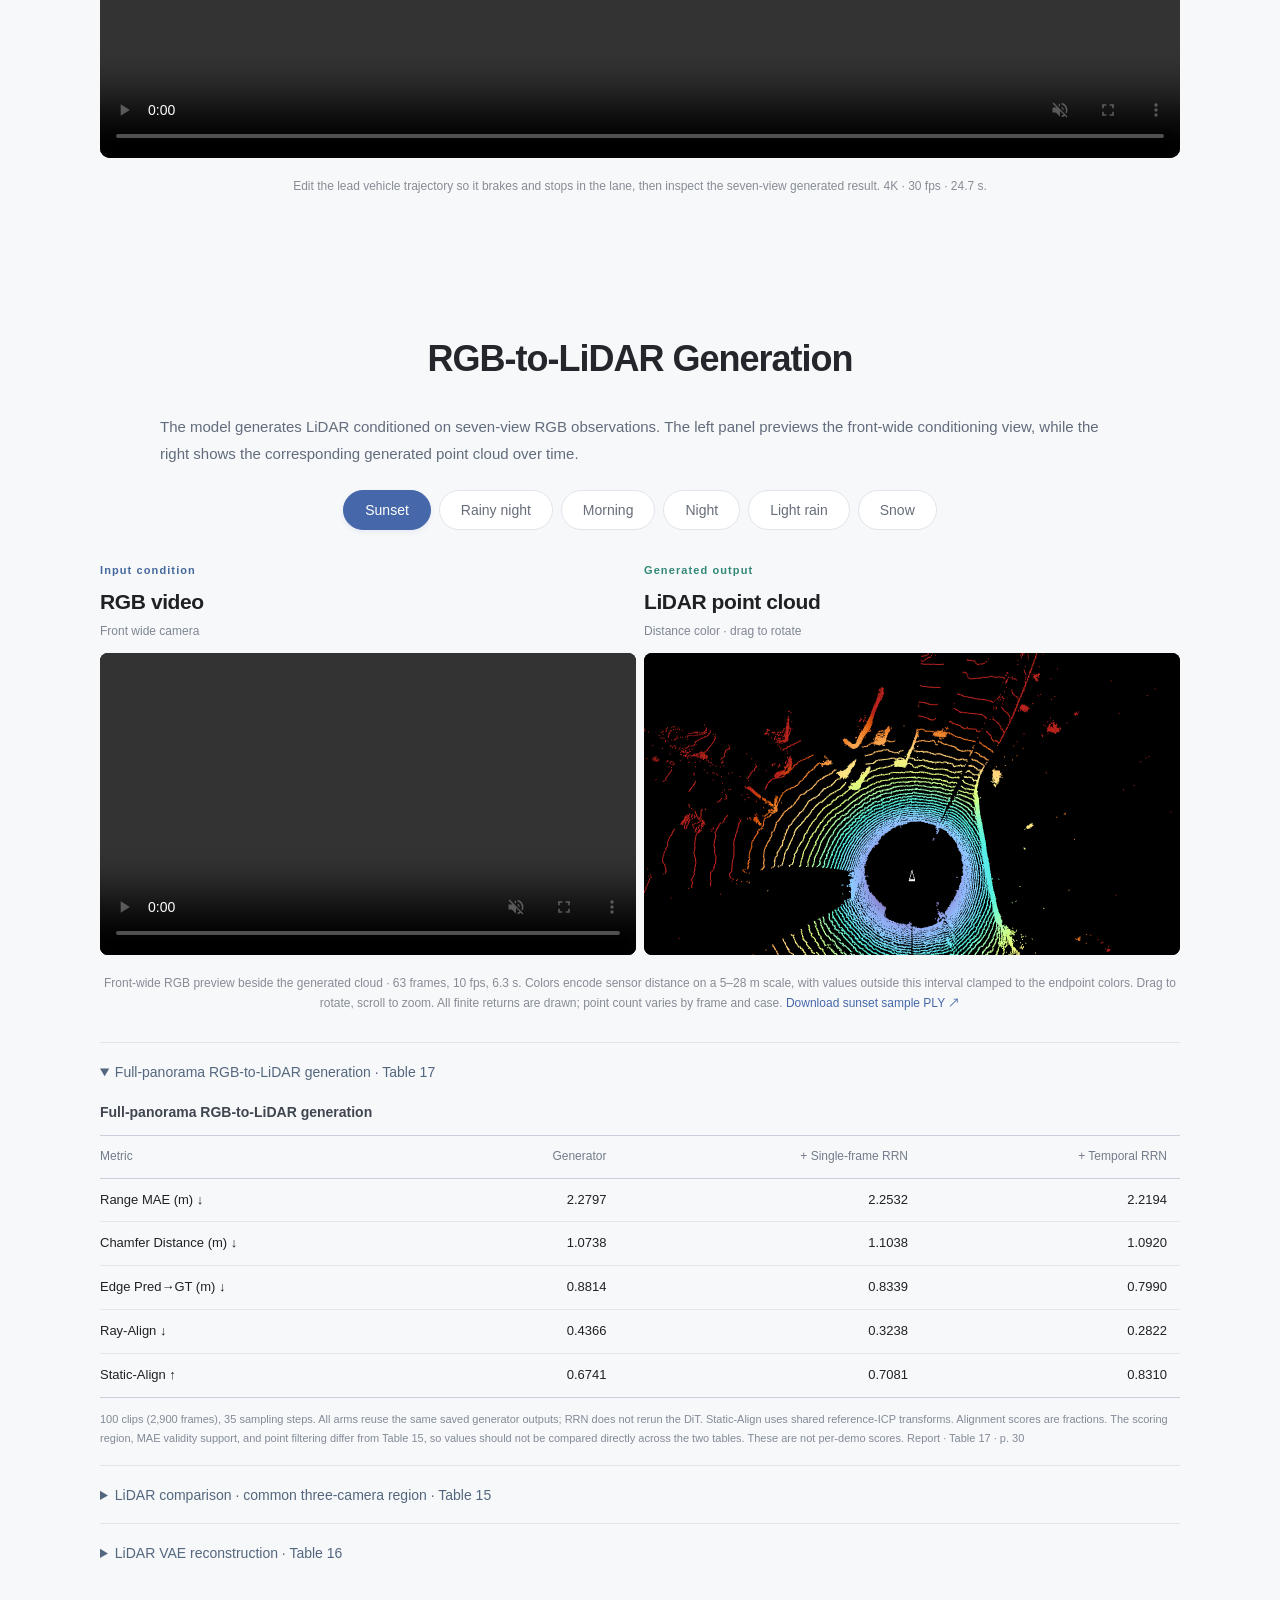
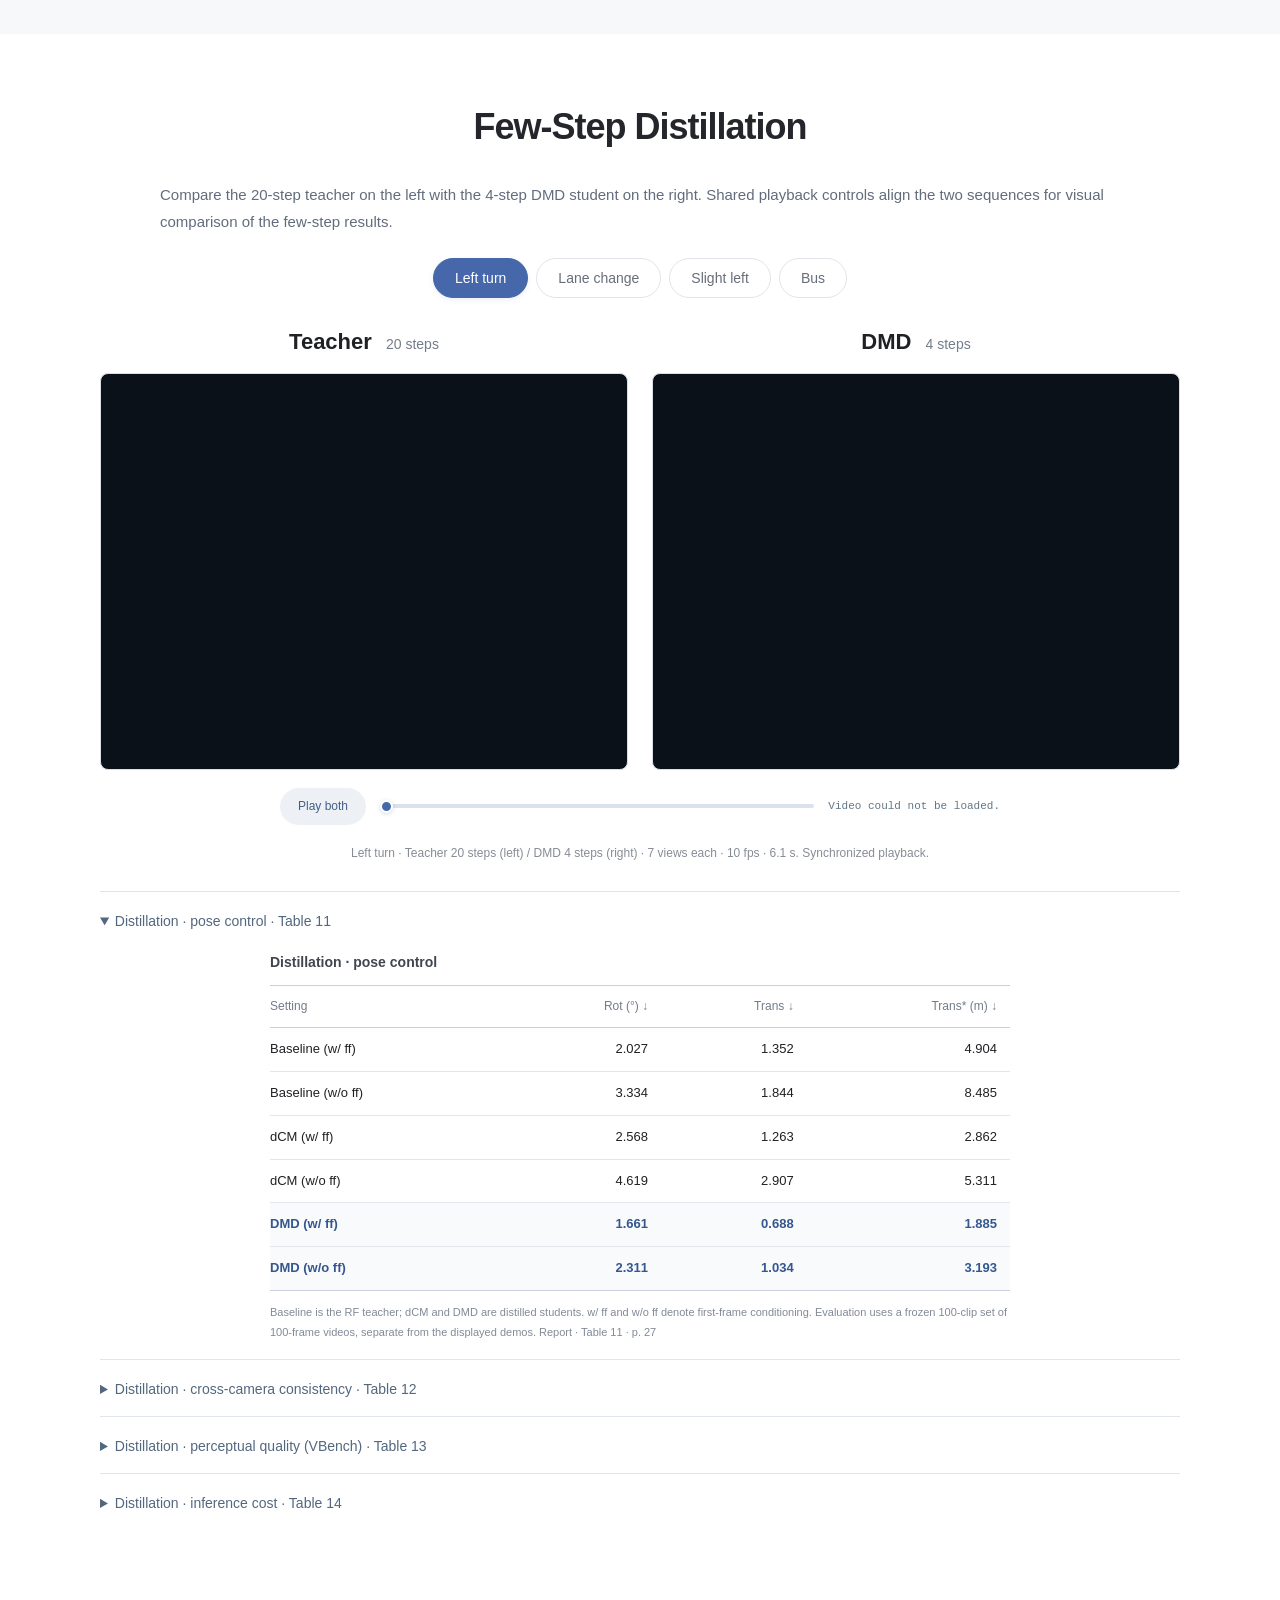
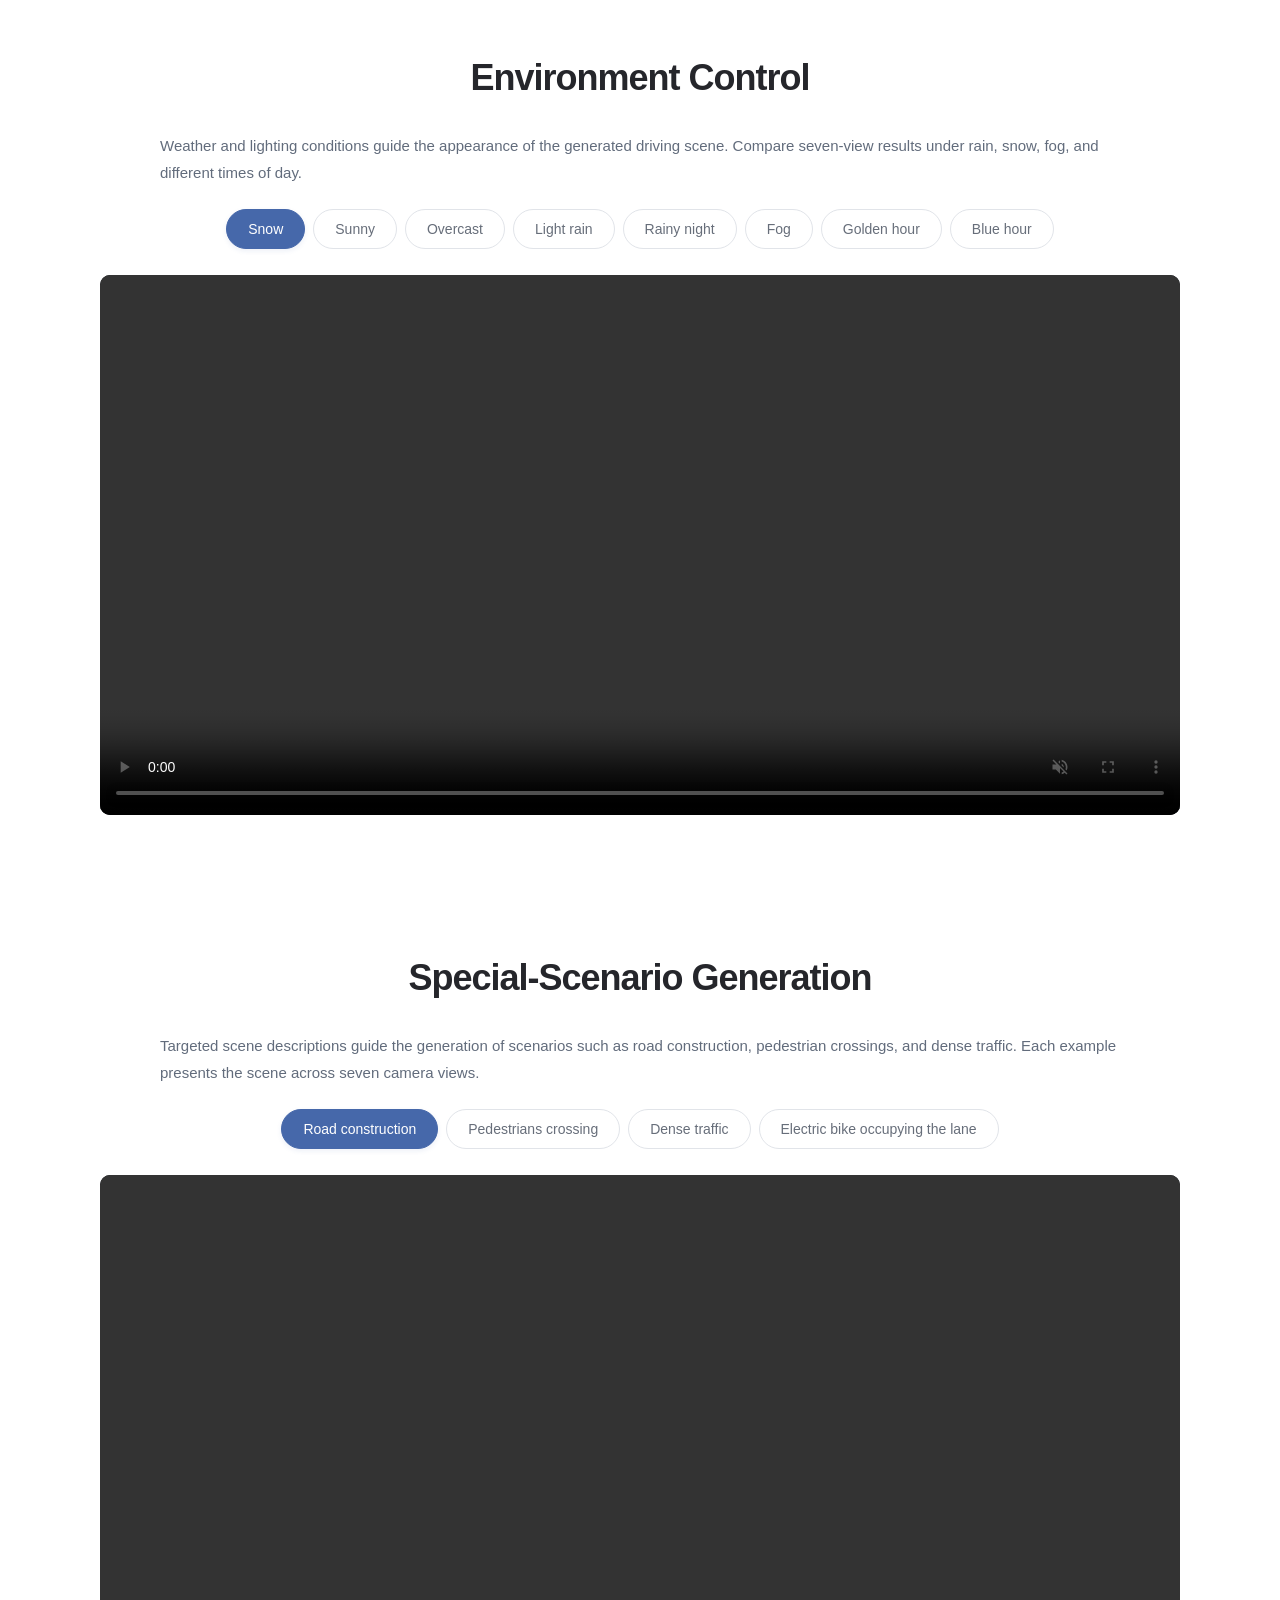
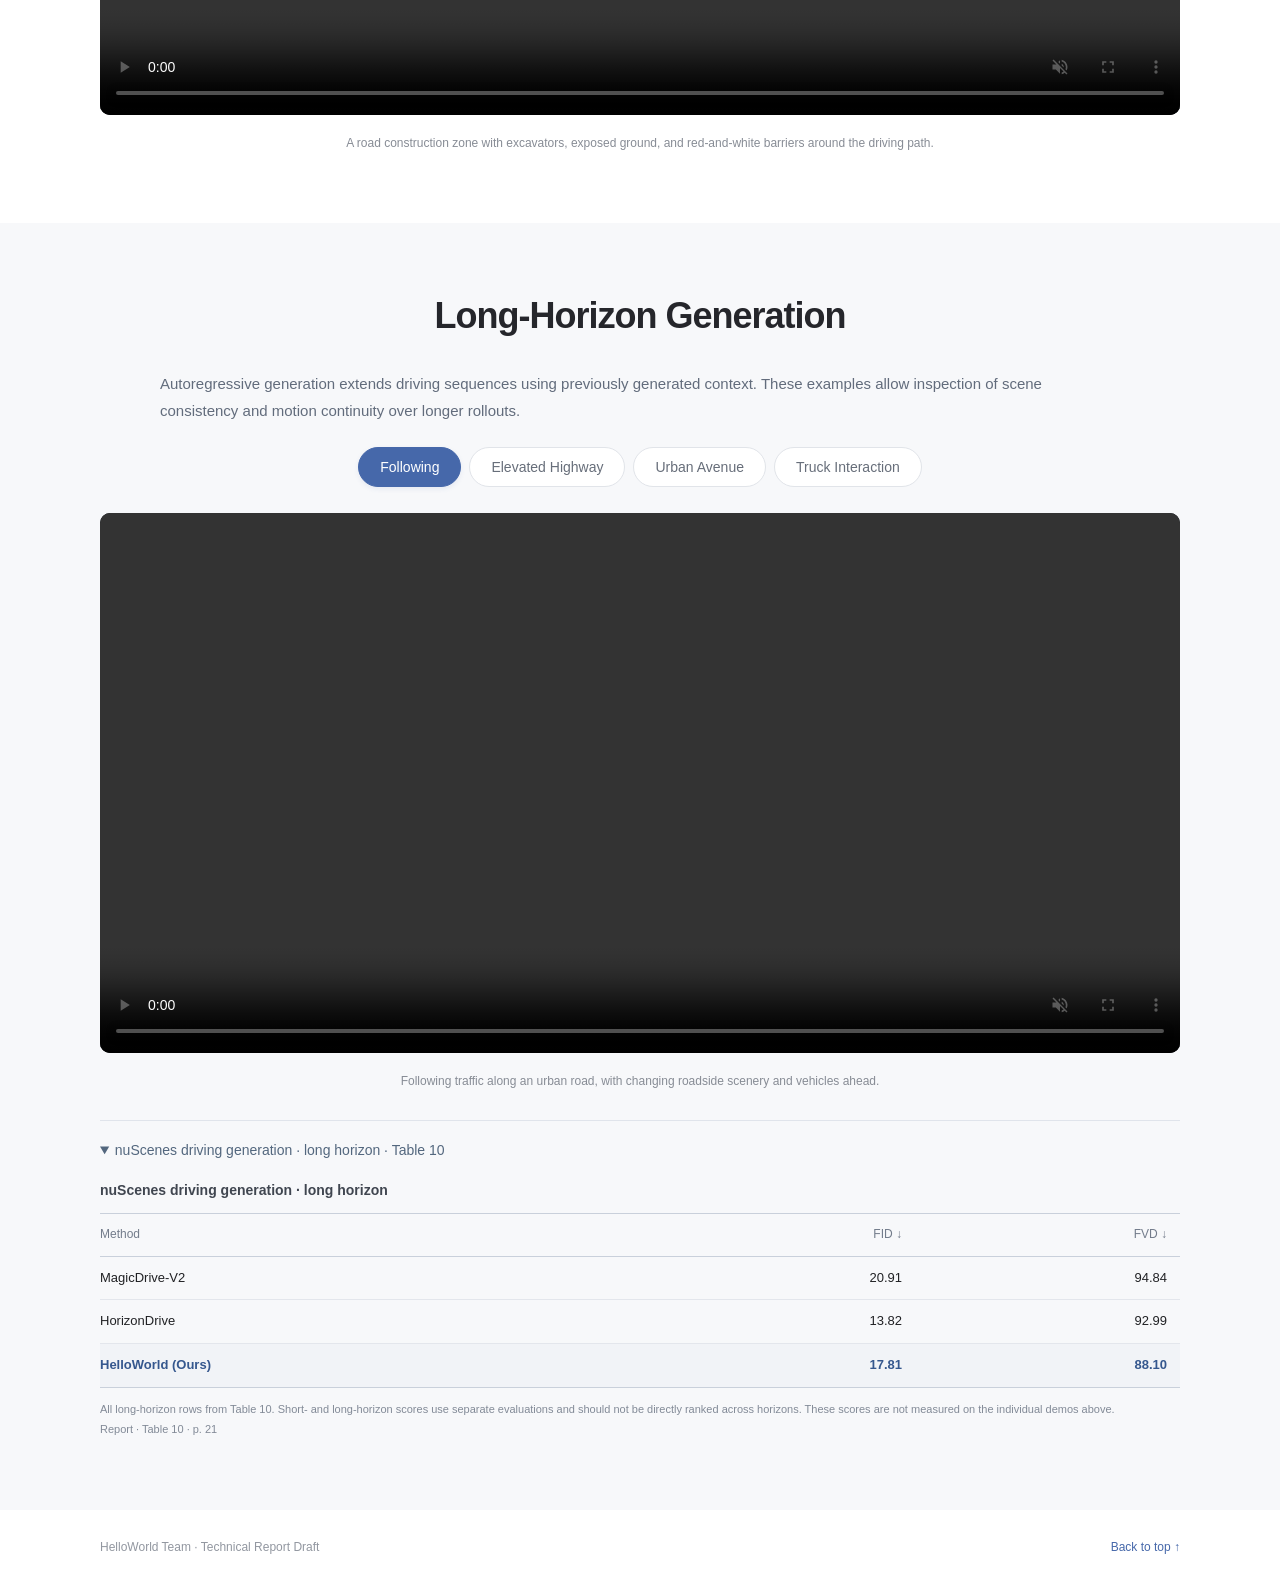
==== commit b93ee15d: "Link technical report button to published arXiv paper" ====
--- a/index.html
+++ b/index.html
@@ -37,7 +37,7 @@
 <li>Causal DiT</li>
 </ul>
 <p class="authors">HelloWorld Team</p>
-<span class="report-link report-coming-soon" aria-disabled="true" title="The technical report will be available on arXiv soon."><svg viewBox="0 0 20 20" aria-hidden="true"><path d="M5 2.5h6l4 4v11H5zM11 2.5v4h4M8 10h4M8 13h4"/></svg>Technical Report · Coming soon</span>
+<a class="report-link" href="https://arxiv.org/pdf/2609.28931" target="_blank" rel="noopener noreferrer"><svg viewBox="0 0 20 20" aria-hidden="true"><path d="M5 2.5h6l4 4v11H5zM11 2.5v4h4M8 10h4M8 13h4"/></svg>Technical Report</a>
 <button class="hero-motion-toggle" type="button" aria-pressed="false">Pause animation</button>
 <a class="cover-explore" href="#demos-stacked">Explore applications <span aria-hidden="true">↓</span></a>
 </header>
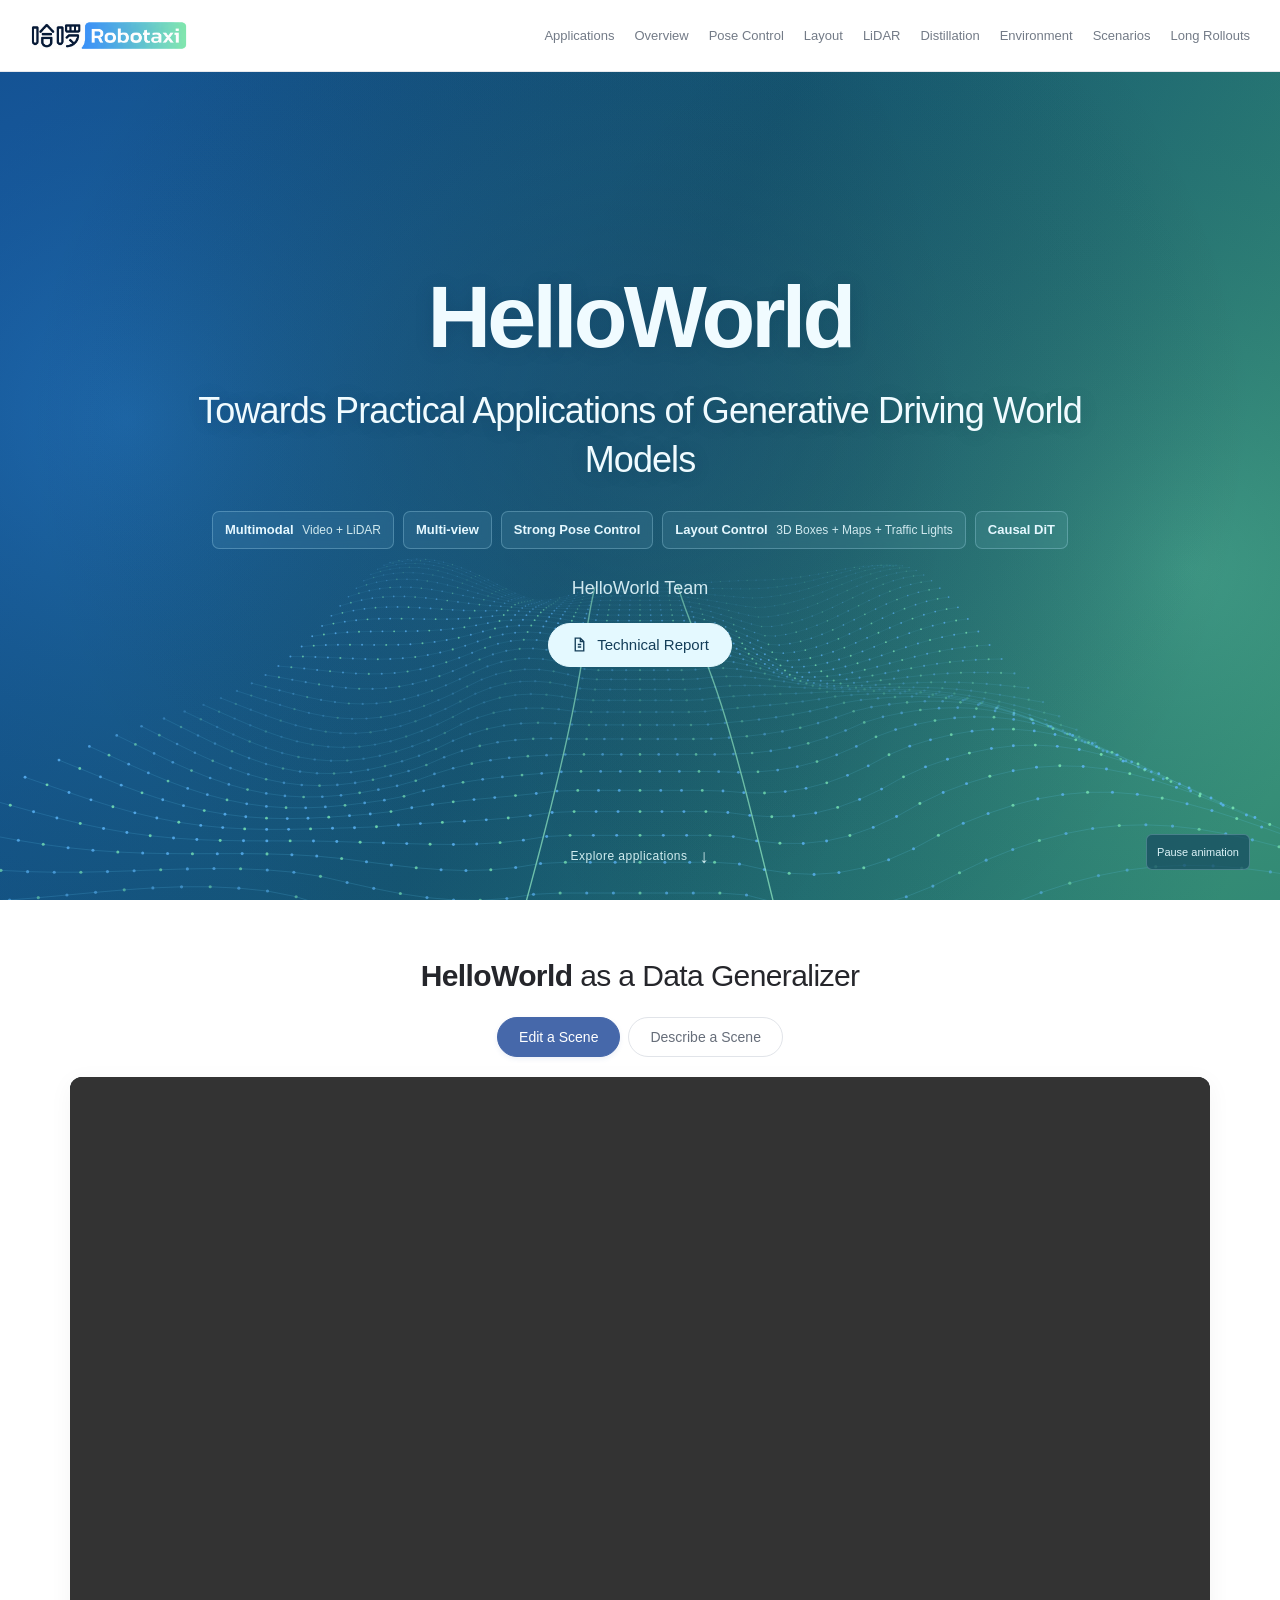
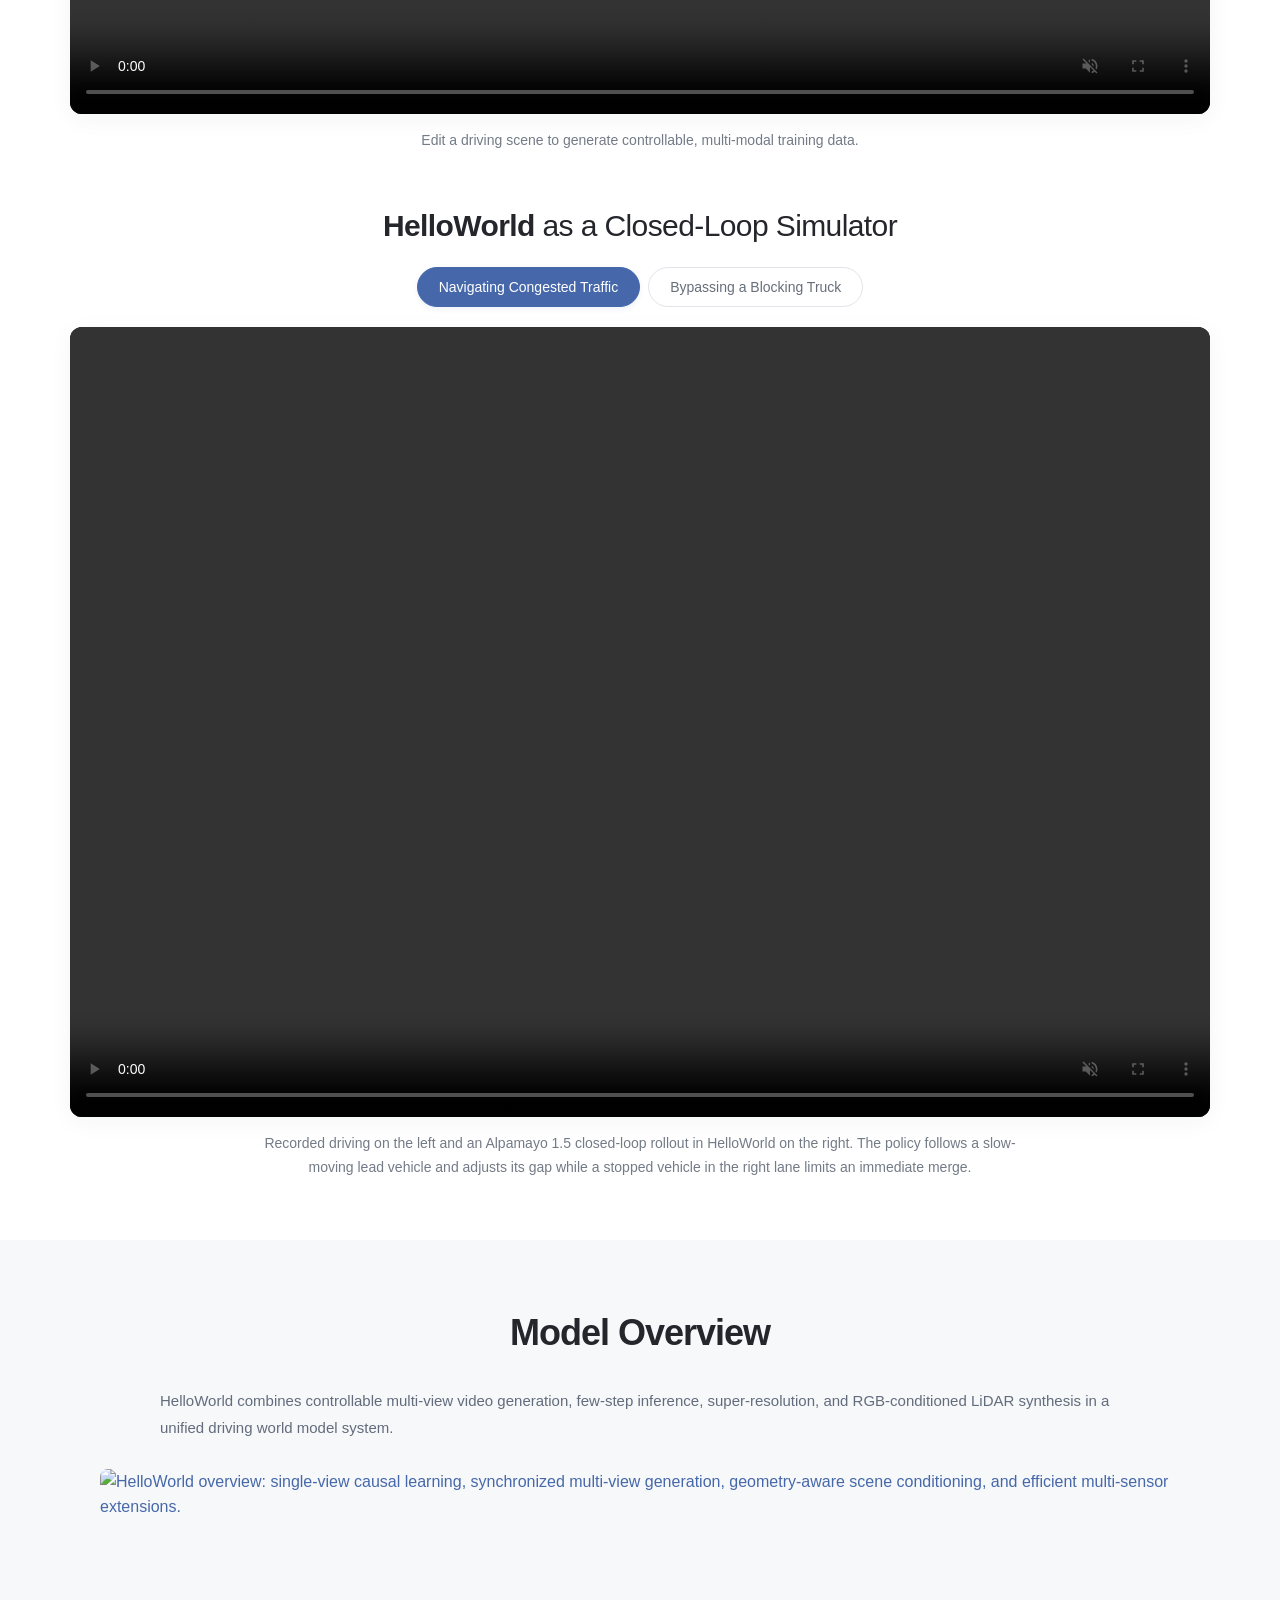
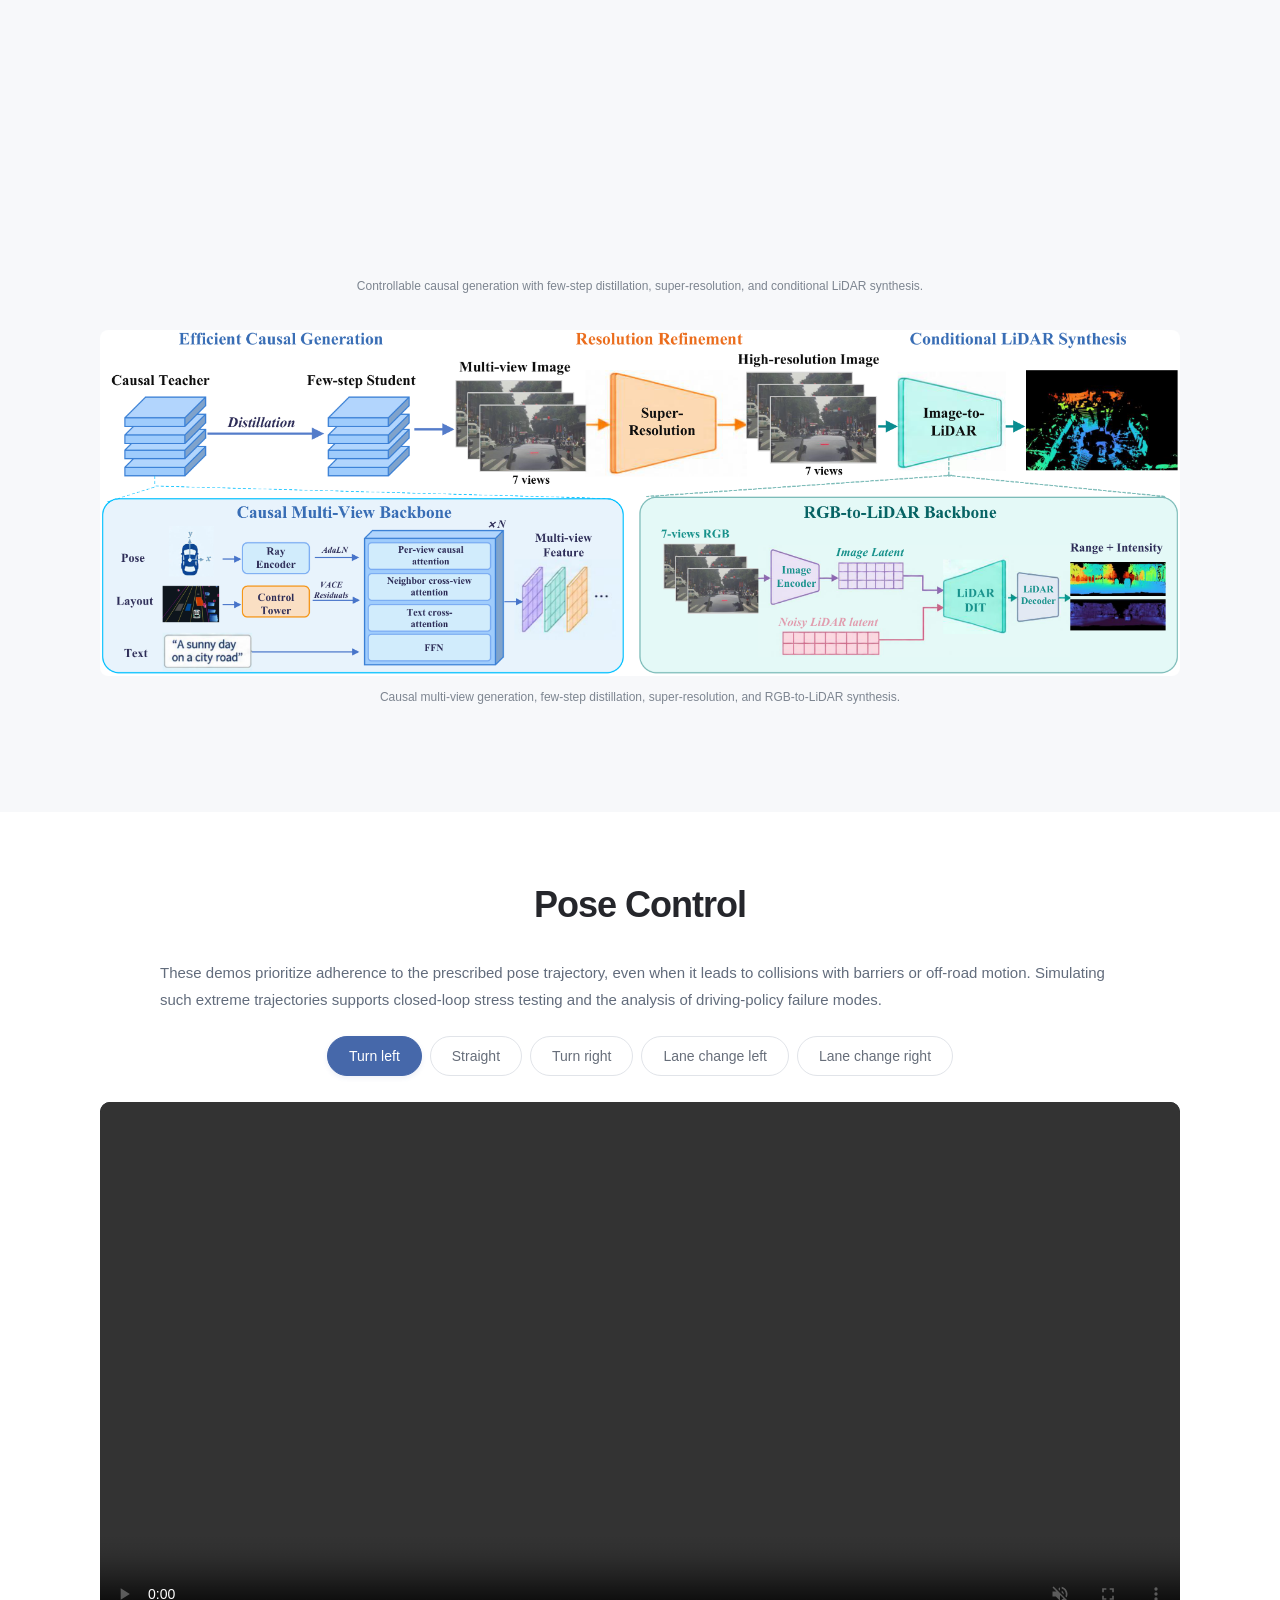
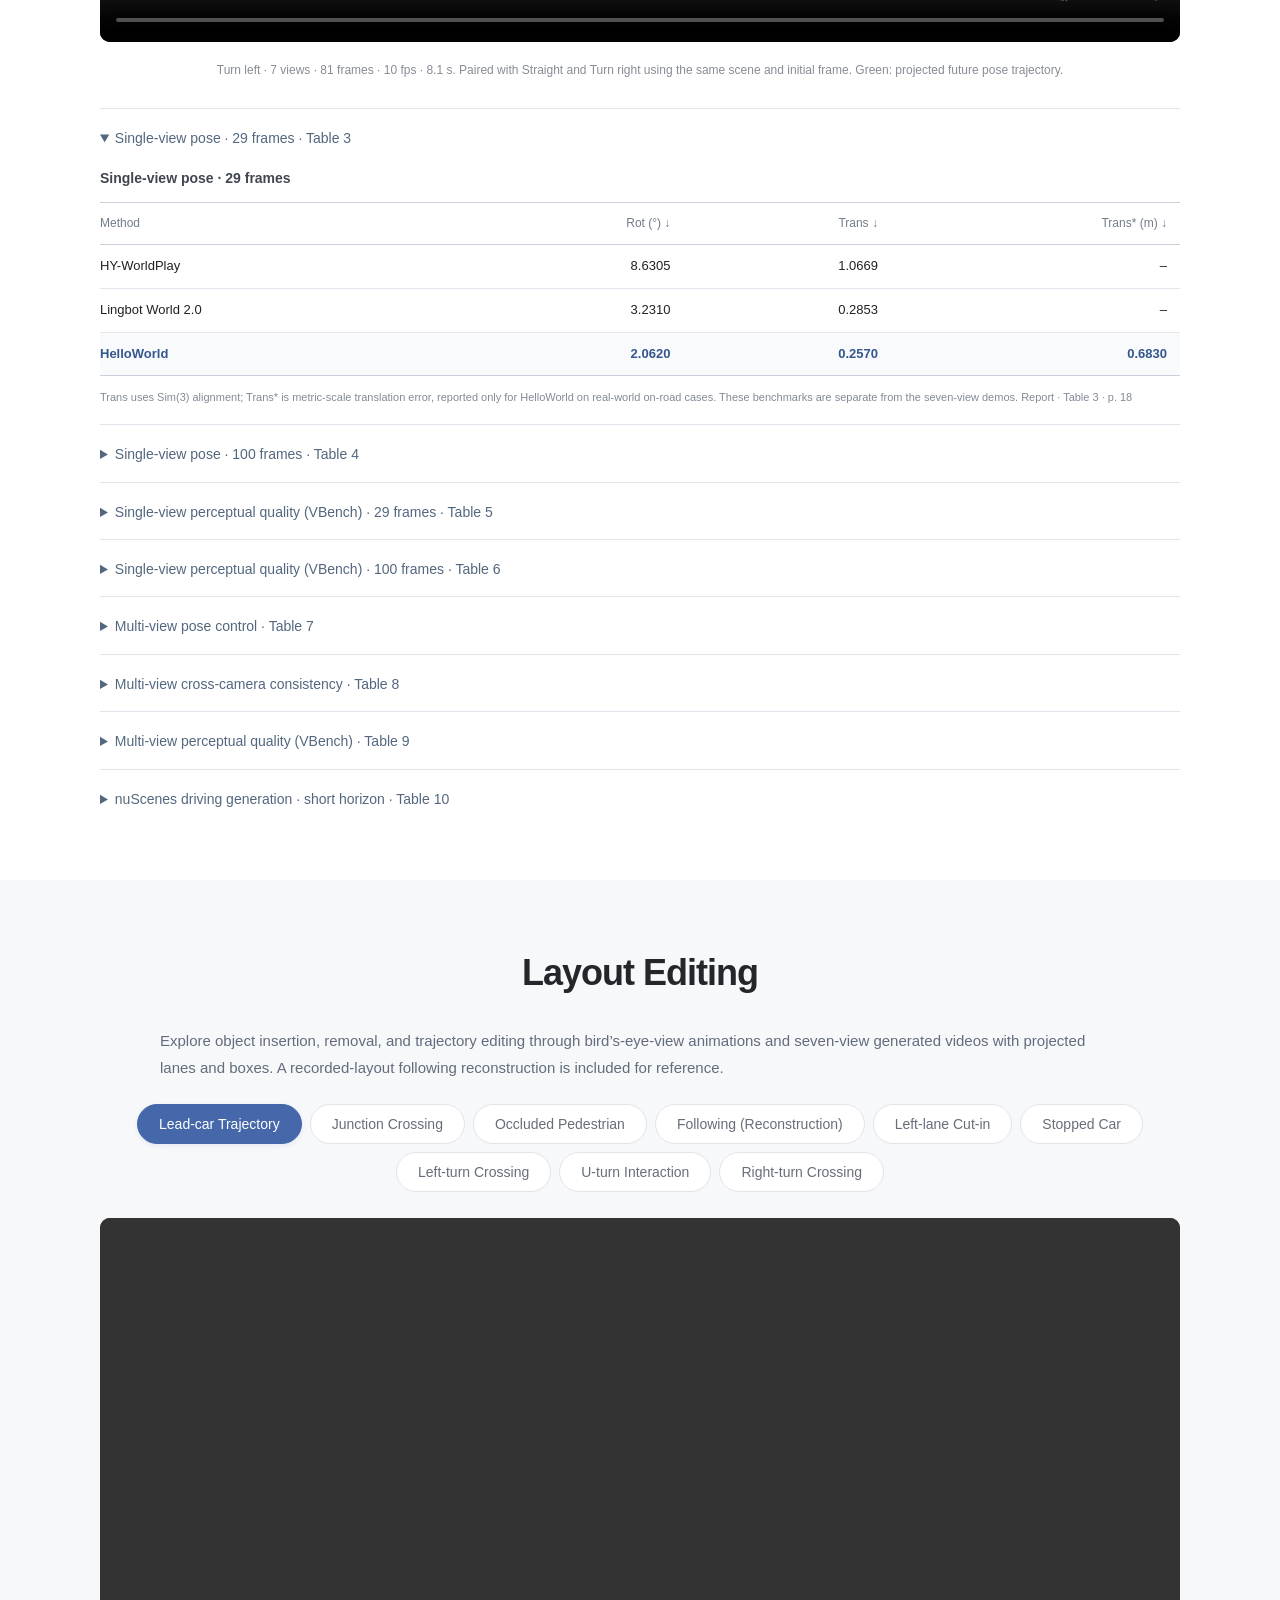
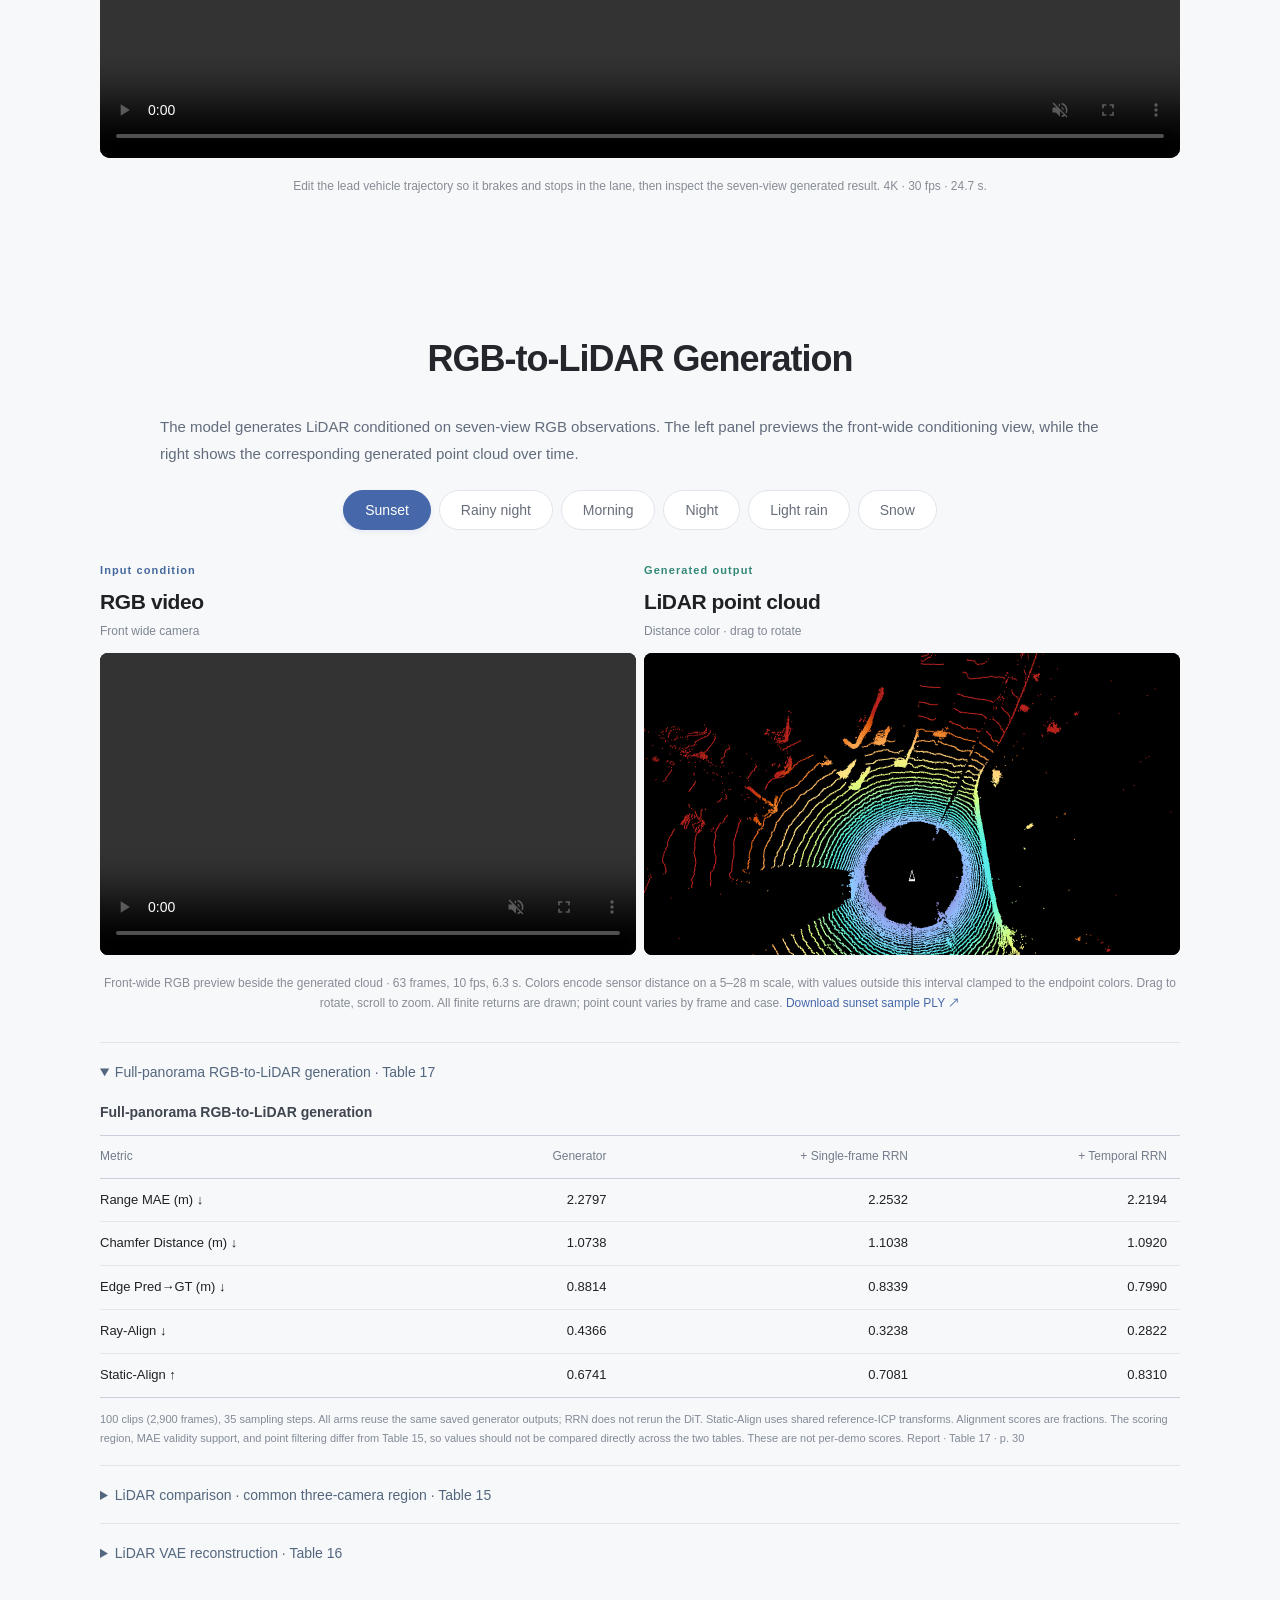
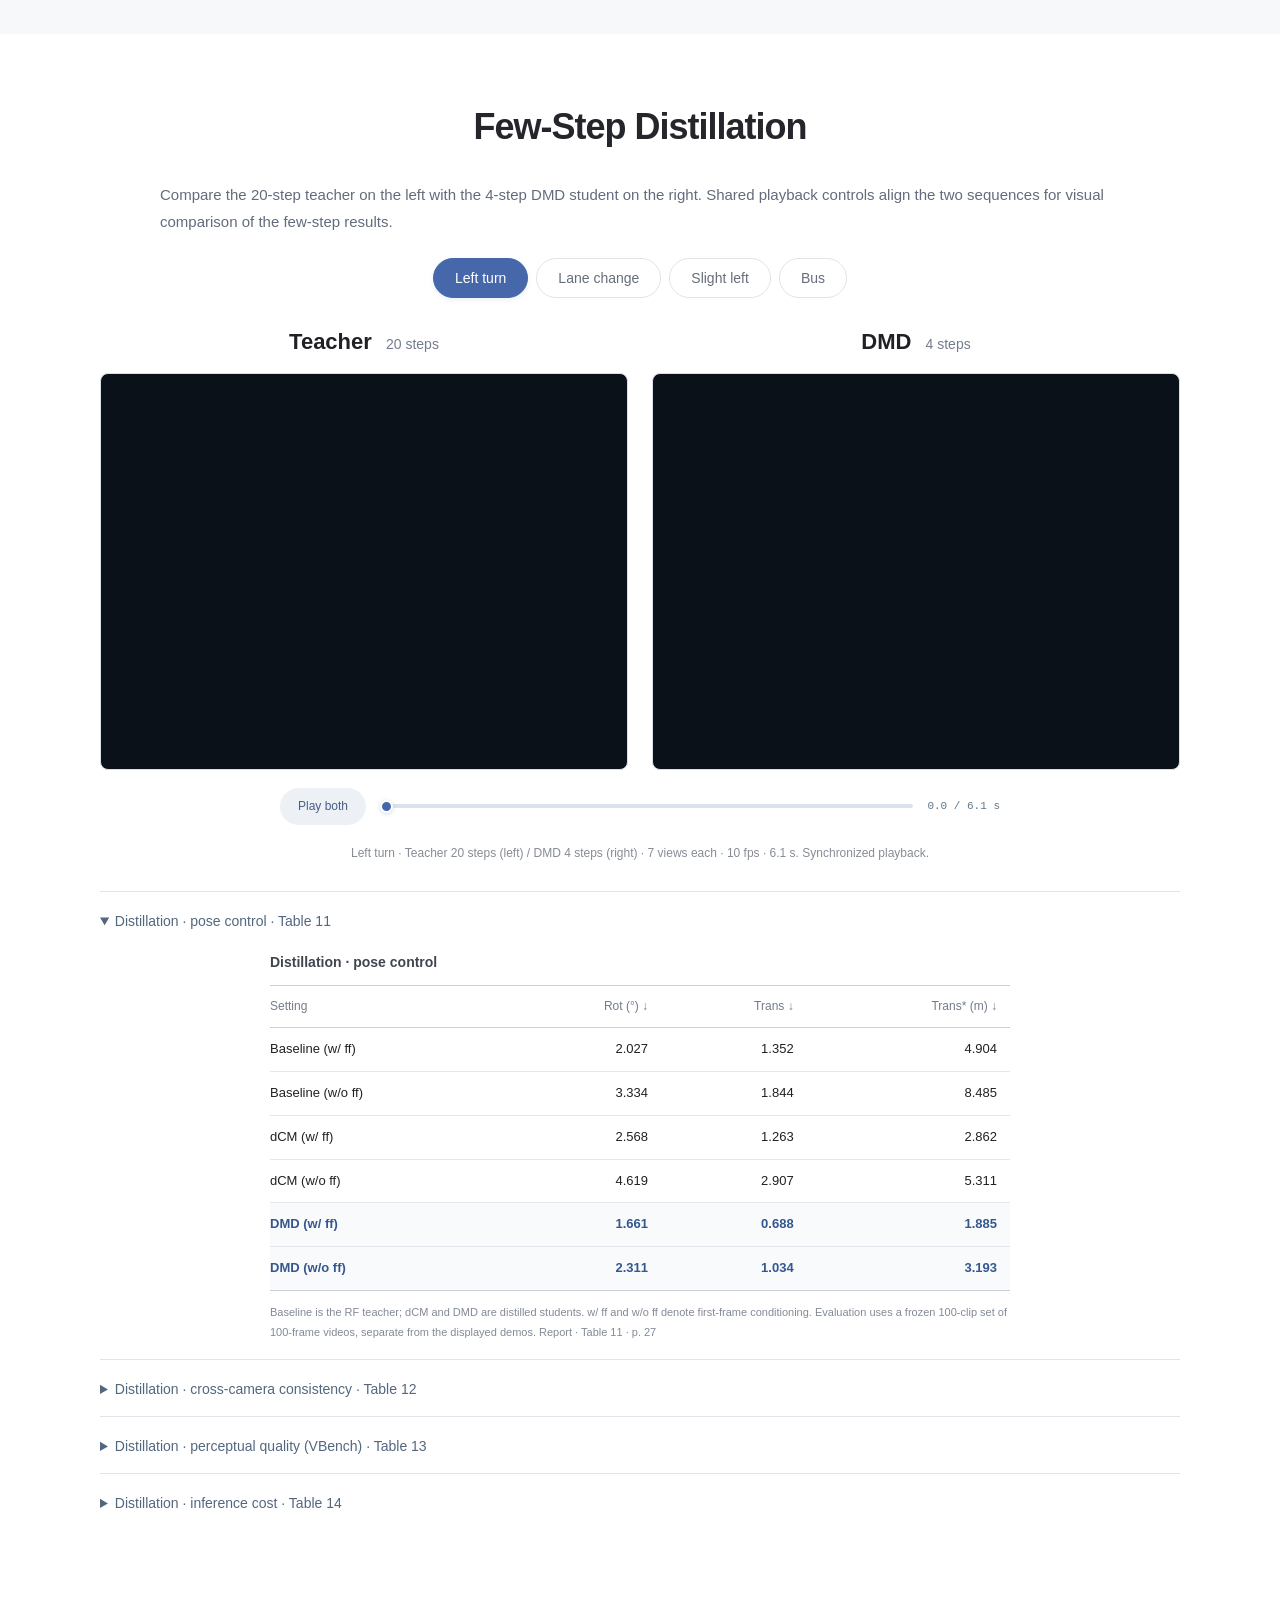
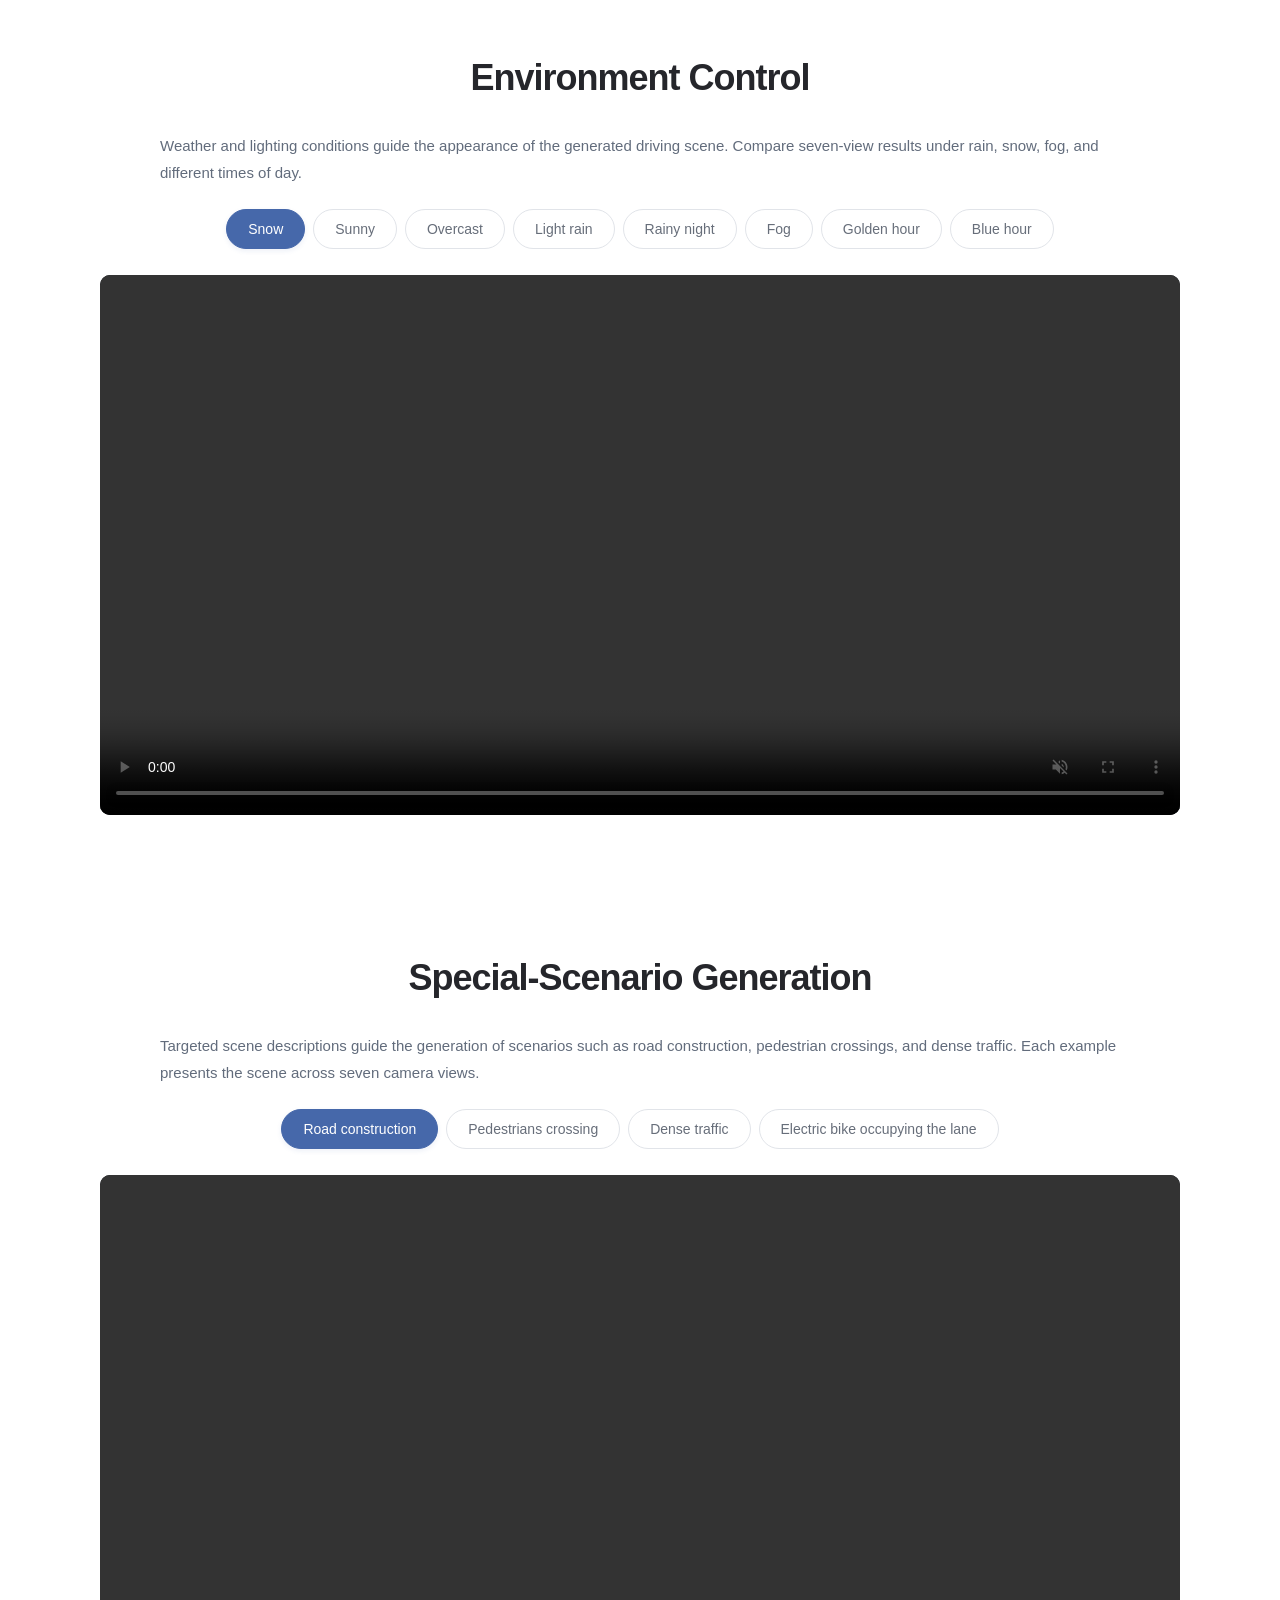
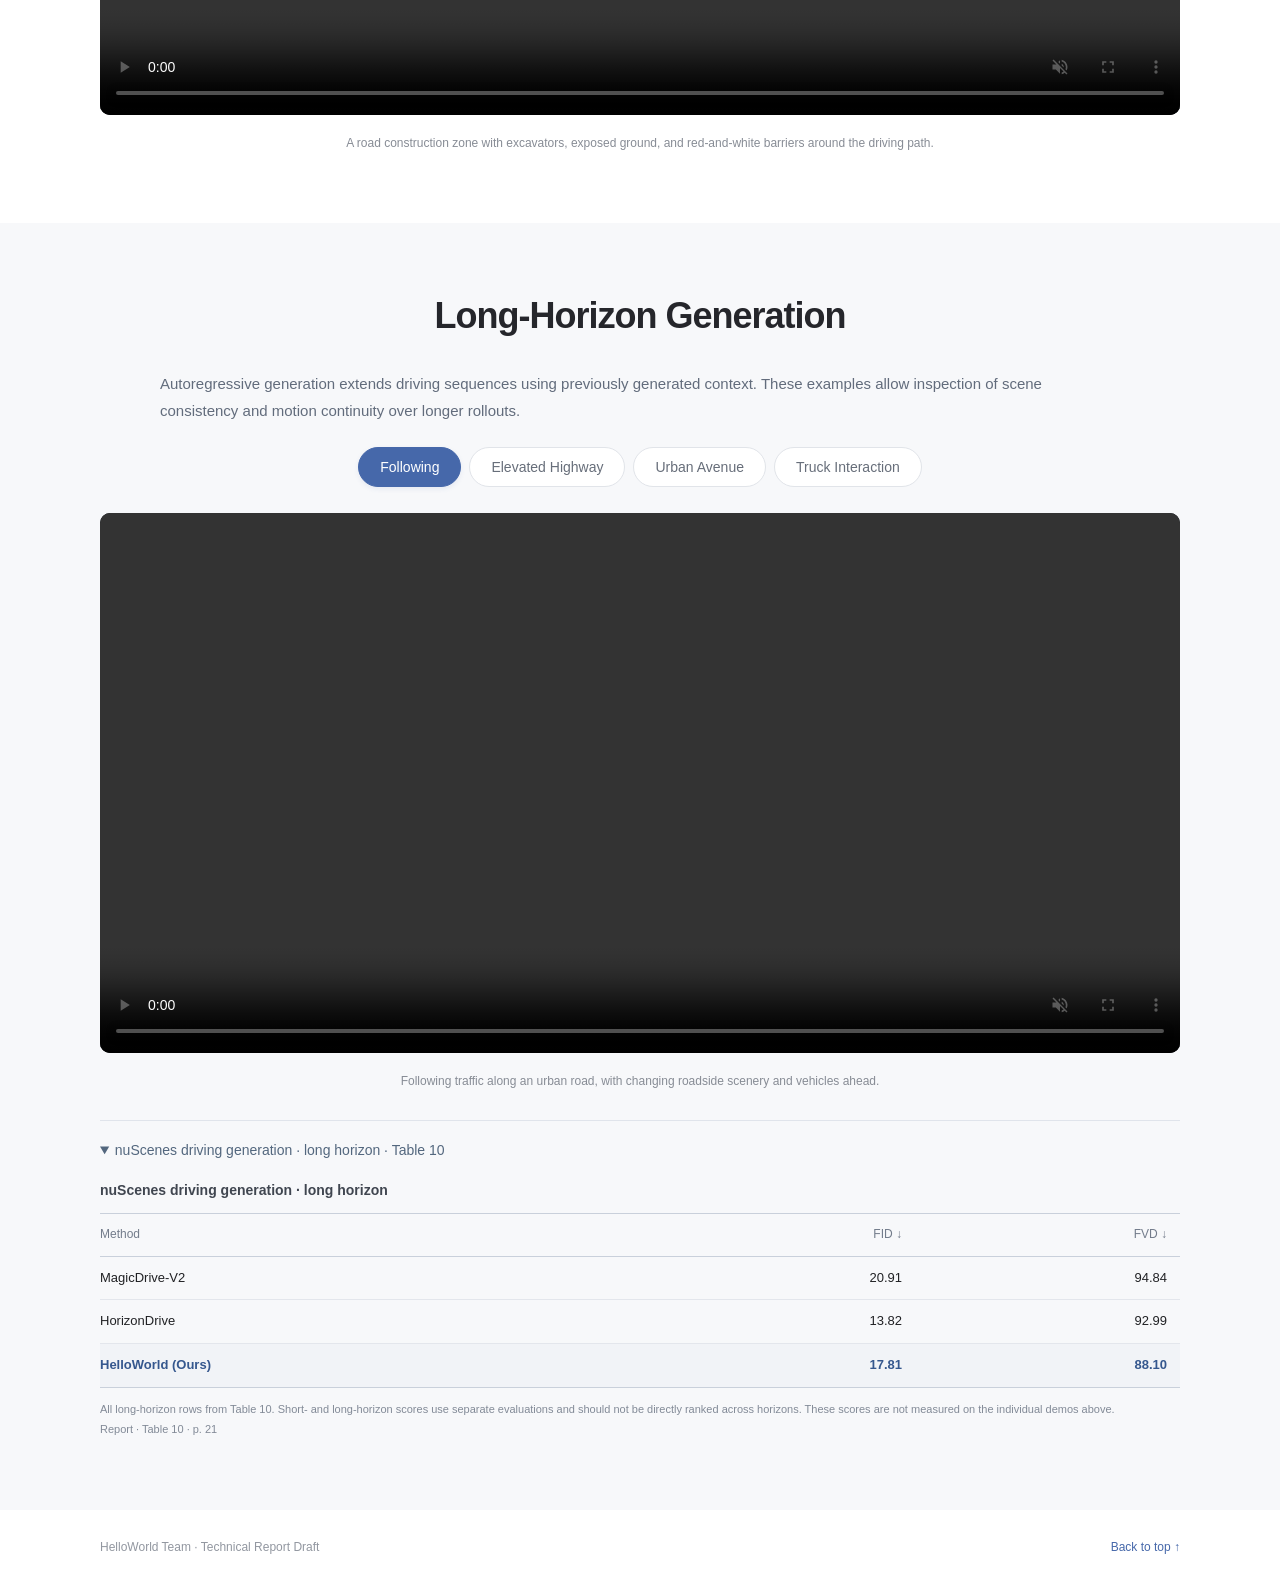
==== commit a42010a2: "Declare MP4 source type for mobile video playback and switching" ====
--- a/index.html
+++ b/index.html
@@ -49,7 +49,7 @@
 <button type="button" data-product-demo="describe" aria-pressed="false" aria-controls="product-demo-video">Describe a Scene</button>
 </div>
 <figure>
-<video id="product-demo-video" src="https://github.com/helloworld-4d/helloworld-4d.github.io/releases/download/media-20260923/product-demo-native10-en-v2.mp4" controls muted playsinline preload="none" aria-label="Product demo"  width="2496" height="1394"></video>
+<video id="product-demo-video" controls muted playsinline preload="none" aria-label="Product demo"  width="2496" height="1394"><source src="https://github.com/helloworld-4d/helloworld-4d.github.io/releases/download/media-20260923/product-demo-native10-en-v2.mp4" type="video/mp4"></video>
 <figcaption class="demo-description" id="product-demo-description" aria-live="polite">Edit a driving scene to generate controllable, multi-modal training data.</figcaption>
 </figure>
 </section>
@@ -60,7 +60,7 @@
 <button type="button" data-closedloop="sim2" aria-pressed="false" aria-controls="closed-loop-video">Bypassing a Blocking Truck</button>
 </div>
 <figure>
-<video id="closed-loop-video" class="closed-loop-video" src="https://github.com/helloworld-4d/helloworld-4d.github.io/releases/download/media-20260923/0923-v1-gt_helloworld_exhibition_8s.mp4" controls muted playsinline preload="none" aria-label="Closed-loop simulation"  width="3840" height="2660"></video>
+<video id="closed-loop-video" class="closed-loop-video" controls muted playsinline preload="none" aria-label="Closed-loop simulation"  width="3840" height="2660"><source src="https://github.com/helloworld-4d/helloworld-4d.github.io/releases/download/media-20260923/0923-v1-gt_helloworld_exhibition_8s.mp4" type="video/mp4"></video>
 <figcaption class="demo-description" id="closed-loop-description">Recorded driving on the left and an Alpamayo 1.5 closed-loop rollout in HelloWorld on the right. The policy follows a slow-moving lead vehicle and adjusts its gap while a stopped vehicle in the right lane limits an immediate merge.</figcaption>
 </figure>
 </section>
@@ -79,7 +79,7 @@
 <div class="selector" aria-label="Ego trajectory">
 <button data-trajectory="left" aria-pressed="true">Turn left</button><button data-trajectory="straight" aria-pressed="false">Straight</button><button data-trajectory="right" aria-pressed="false">Turn right</button>
 <button data-trajectory="lane-left" aria-pressed="false">Lane change left</button><button data-trajectory="lane-right" aria-pressed="false">Lane change right</button></div>
-<video id="pose-video" class="clip-video" src="https://github.com/helloworld-4d/helloworld-4d.github.io/releases/download/media-20260923/pose-left-future.mp4" controls muted playsinline preload="none" aria-label="Pose control, turn left" width="2512" height="1936"></video>
+<video id="pose-video" class="clip-video" controls muted playsinline preload="none" aria-label="Pose control, turn left" width="2512" height="1936"><source src="https://github.com/helloworld-4d/helloworld-4d.github.io/releases/download/media-20260923/pose-left-future.mp4" type="video/mp4"></video>
 <p class="placeholder-note" id="pose-caption">Turn left · 7 views · 81 frames · 10 fps · 8.1 s. Paired with Straight and Turn right using the same scene and initial frame. Green: projected future pose trajectory.</p>
 
 <details class="metric-details" data-report-table="3" open><summary>Single-view pose · 29 frames · Table 3</summary><div class="metrics"><div class="metric-scroll" tabindex="0" role="region" aria-label="Single-view pose · 29 frames · Table 3"><table class="metric-table"><caption>Single-view pose · 29 frames</caption><thead><tr><th scope="col">Method</th><th scope="col">Rot (°) ↓</th><th scope="col">Trans ↓</th><th scope="col">Trans* (m) ↓</th></tr></thead><tbody><tr><th scope="row">HY-WorldPlay</th><td>8.6305</td><td>1.0669</td><td>–</td></tr><tr><th scope="row">Lingbot World 2.0</th><td>3.2310</td><td>0.2853</td><td>–</td></tr><tr class="ours"><th scope="row">HelloWorld</th><td>2.0620</td><td>0.2570</td><td>0.6830</td></tr></tbody></table></div><p class="metric-source">Trans uses Sim(3) alignment; Trans* is metric-scale translation error, reported only for HelloWorld on real-world on-road cases. These benchmarks are separate from the seven-view demos. <span class="report-source-pending">Report · Table 3 · p. 18</span></p></div></details>
@@ -95,7 +95,7 @@
 <section id="layout" class="section"><h2>Layout Editing</h2>
 <p class="section-intro">Explore object insertion, removal, and trajectory editing through bird’s-eye-view animations and seven-view generated videos with projected lanes and boxes. A recorded-layout following reconstruction is included for reference.</p>
 <div class="selector" aria-label="Layout editing examples"><button type="button" data-layout="edit-01" aria-pressed="true" aria-controls="layout-video">Lead-car Trajectory</button><button type="button" data-layout="edit-02" aria-pressed="false" aria-controls="layout-video">Junction Crossing</button><button type="button" data-layout="edit-03" aria-pressed="false" aria-controls="layout-video">Occluded Pedestrian</button><button type="button" data-layout="edit-04" aria-pressed="false" aria-controls="layout-video">Following (Reconstruction)</button><button type="button" data-layout="edit-05" aria-pressed="false" aria-controls="layout-video">Left-lane Cut-in</button><button type="button" data-layout="edit-06" aria-pressed="false" aria-controls="layout-video">Stopped Car</button><button type="button" data-layout="edit-07" aria-pressed="false" aria-controls="layout-video">Left-turn Crossing</button><button type="button" data-layout="edit-08" aria-pressed="false" aria-controls="layout-video">U-turn Interaction</button><button type="button" data-layout="edit-09" aria-pressed="false" aria-controls="layout-video">Right-turn Crossing</button></div>
-<video id="layout-video" class="clip-video" src="https://github.com/helloworld-4d/helloworld-4d.github.io/releases/download/layout-20260925/layout-edit-v2-01.mp4" controls muted playsinline preload="none" aria-label="Layout editing, Lead-car Trajectory" width="3840" height="2160"></video>
+<video id="layout-video" class="clip-video" controls muted playsinline preload="none" aria-label="Layout editing, Lead-car Trajectory" width="3840" height="2160"><source src="https://github.com/helloworld-4d/helloworld-4d.github.io/releases/download/layout-20260925/layout-edit-v2-01.mp4" type="video/mp4"></video>
 <p class="placeholder-note" id="layout-caption" aria-live="polite">Edit the lead vehicle trajectory so it brakes and stops in the lane, then inspect the seven-view generated result. 4K · 30 fps · 24.7 s.</p></section>
 <section id="lidar" class="section">
 <h2>RGB-to-LiDAR Generation</h2>
@@ -104,7 +104,7 @@
 <div class="lidar-flow">
 <div class="lidar-input-panel">
 <div class="lidar-panel-heading"><span class="lidar-role">Input condition</span><h3>RGB video</h3><p>Front wide camera</p></div>
-<figure class="lidar-input"><video id="lidar-input-video" src="https://github.com/helloworld-4d/helloworld-4d.github.io/releases/download/media-20260923/sunset.mp4" controls muted playsinline preload="none" aria-label="Front-wide RGB for the sunset LiDAR case" width="1280" height="720"></video></figure>
+<figure class="lidar-input"><video id="lidar-input-video" controls muted playsinline preload="none" aria-label="Front-wide RGB for the sunset LiDAR case" width="1280" height="720"><source src="https://github.com/helloworld-4d/helloworld-4d.github.io/releases/download/media-20260923/sunset.mp4" type="video/mp4"></video></figure>
 </div>
 <div class="lidar-output-panel">
 <div class="lidar-panel-heading"><span class="lidar-role lidar-role-output">Generated output</span><h3>LiDAR point cloud</h3><p>Distance color · drag to rotate</p></div>
@@ -125,8 +125,8 @@
 <p class="section-intro">Compare the 20-step teacher on the left with the 4-step DMD student on the right. Shared playback controls align the two sequences for visual comparison of the few-step results.</p>
 <div class="selector" aria-label="Distillation comparison"><button data-distill="turn" aria-pressed="true">Left turn</button><button data-distill="lane" aria-pressed="false">Lane change</button><button data-distill="slight" aria-pressed="false">Slight left</button><button data-distill="bus" aria-pressed="false">Bus</button></div>
 <div id="distillation-comparison"><div class="distill-sync-grid">
-<figure><h3>Teacher <span>20 steps</span></h3><video id="distill-teacher" muted playsinline preload="none" src="https://github.com/helloworld-4d/helloworld-4d.github.io/releases/download/media-20260923/distill-turn-teacher.mp4" aria-label="Teacher, 20 steps" width="3856" height="2896"></video></figure>
-<figure><h3>DMD <span>4 steps</span></h3><video id="distill-student" muted playsinline preload="none" src="https://github.com/helloworld-4d/helloworld-4d.github.io/releases/download/media-20260923/distill-turn-dmd.mp4" aria-label="DMD student, 4 steps" width="3856" height="2896"></video></figure>
+<figure><h3>Teacher <span>20 steps</span></h3><video id="distill-teacher" muted playsinline preload="none" aria-label="Teacher, 20 steps" width="3856" height="2896"><source src="https://github.com/helloworld-4d/helloworld-4d.github.io/releases/download/media-20260923/distill-turn-teacher.mp4" type="video/mp4"></video></figure>
+<figure><h3>DMD <span>4 steps</span></h3><video id="distill-student" muted playsinline preload="none" aria-label="DMD student, 4 steps" width="3856" height="2896"><source src="https://github.com/helloworld-4d/helloworld-4d.github.io/releases/download/media-20260923/distill-turn-dmd.mp4" type="video/mp4"></video></figure>
 </div><div id="distill-sync-controls" class="surround-controls"><button type="button" id="distill-toggle">Play both</button><input id="distill-seek" type="range" min="0" max="6.1" step="0.1" value="0" aria-label="Seek both comparison videos"><output id="distill-time">0.0 / 6.1 s</output></div></div>
 <p class="placeholder-note" id="distill-caption">Left turn · Teacher 20 steps (left) / DMD 4 steps (right) · 7 views each · 10 fps · 6.1 s. Synchronized playback.</p>
 <details class="metric-details" data-report-table="11" open><summary>Distillation · pose control · Table 11</summary><div class="metrics"><div class="metric-scroll" tabindex="0" role="region" aria-label="Distillation · pose control · Table 11"><table class="metric-table"><caption>Distillation · pose control</caption><thead><tr><th scope="col">Setting</th><th scope="col">Rot (°) ↓</th><th scope="col">Trans ↓</th><th scope="col">Trans* (m) ↓</th></tr></thead><tbody><tr><th scope="row">Baseline (w/ ff)</th><td>2.027</td><td>1.352</td><td>4.904</td></tr><tr><th scope="row">Baseline (w/o ff)</th><td>3.334</td><td>1.844</td><td>8.485</td></tr><tr><th scope="row">dCM (w/ ff)</th><td>2.568</td><td>1.263</td><td>2.862</td></tr><tr><th scope="row">dCM (w/o ff)</th><td>4.619</td><td>2.907</td><td>5.311</td></tr><tr class="ours"><th scope="row">DMD (w/ ff)</th><td>1.661</td><td>0.688</td><td>1.885</td></tr><tr class="ours"><th scope="row">DMD (w/o ff)</th><td>2.311</td><td>1.034</td><td>3.193</td></tr></tbody></table></div><p class="metric-source">Baseline is the RF teacher; dCM and DMD are distilled students. w/ ff and w/o ff denote first-frame conditioning. Evaluation uses a frozen 100-clip set of 100-frame videos, separate from the displayed demos. <span class="report-source-pending">Report · Table 11 · p. 27</span></p></div></details>
@@ -138,20 +138,20 @@
 <h2>Environment Control</h2>
 <p class="section-intro">Weather and lighting conditions guide the appearance of the generated driving scene. Compare seven-view results under rain, snow, fog, and different times of day.</p>
 <div class="selector" aria-label="Environment condition"><button data-weather="snow" aria-pressed="true">Snow</button><button data-weather="sunny" aria-pressed="false">Sunny</button><button data-weather="overcast" aria-pressed="false">Overcast</button><button data-weather="light-rain" aria-pressed="false">Light rain</button><button data-weather="rainy-night" aria-pressed="false">Rainy night</button><button data-weather="fog" aria-pressed="false">Fog</button><button data-weather="golden-hour" aria-pressed="false">Golden hour</button><button data-weather="blue-hour" aria-pressed="false">Blue hour</button></div>
-<video id="weather-video" class="clip-video" src="https://github.com/helloworld-4d/helloworld-4d.github.io/releases/download/media-20260923/env-snow.mp4" controls muted playsinline preload="none" aria-label="Environment control, snow" width="2512" height="1936"></video>
+<video id="weather-video" class="clip-video" controls muted playsinline preload="none" aria-label="Environment control, snow" width="2512" height="1936"><source src="https://github.com/helloworld-4d/helloworld-4d.github.io/releases/download/media-20260923/env-snow.mp4" type="video/mp4"></video>
 </section>
 <section id="special-scenes" class="section">
 <h2>Special-Scenario Generation</h2>
 <p class="section-intro">Targeted scene descriptions guide the generation of scenarios such as road construction, pedestrian crossings, and dense traffic. Each example presents the scene across seven camera views.</p>
 <div class="selector" aria-label="Special scenario"><button data-special="construction" aria-pressed="true">Road construction</button><button data-special="crossing" aria-pressed="false">Pedestrians crossing</button><button data-special="traffic" aria-pressed="false">Dense traffic</button><button data-special="ebike" aria-pressed="false">Electric bike occupying the lane</button></div>
-<video id="special-video" class="clip-video" src="https://github.com/helloworld-4d/helloworld-4d.github.io/releases/download/media-20260923/special-construction.mp4" controls muted playsinline preload="none" aria-label="Special scenario, road construction" width="2512" height="1936"></video>
+<video id="special-video" class="clip-video" controls muted playsinline preload="none" aria-label="Special scenario, road construction" width="2512" height="1936"><source src="https://github.com/helloworld-4d/helloworld-4d.github.io/releases/download/media-20260923/special-construction.mp4" type="video/mp4"></video>
 <p class="placeholder-note" id="special-caption">A road construction zone with excavators, exposed ground, and red-and-white barriers around the driving path.</p>
 </section>
 <section id="long-horizon" class="section">
 <h2>Long-Horizon Generation</h2>
 <p class="section-intro">Autoregressive generation extends driving sequences using previously generated context. These examples allow inspection of scene consistency and motion continuity over longer rollouts.</p>
 <div class="selector" aria-label="Long-horizon examples"><button data-long="following" aria-pressed="true">Following</button><button data-long="additional-01" data-long-src="https://github.com/helloworld-4d/helloworld-4d.github.io/releases/download/media-20260923/long-additional-01-surround.mp4" data-long-duration="20.1" data-long-frames="201" aria-pressed="false">Elevated Highway</button><button data-long="additional-05" data-long-src="https://github.com/helloworld-4d/helloworld-4d.github.io/releases/download/media-20260923/long-additional-05-surround.mp4" data-long-duration="20.1" data-long-frames="201" aria-pressed="false">Urban Avenue</button><button data-long="additional-06" data-long-src="https://github.com/helloworld-4d/helloworld-4d.github.io/releases/download/media-20260923/long-additional-06-surround.mp4" data-long-duration="20.1" data-long-frames="201" aria-pressed="false">Truck Interaction</button></div>
-<video id="long-video" class="clip-video" src="https://github.com/helloworld-4d/helloworld-4d.github.io/releases/download/media-20260923/long-following.mp4" controls muted playsinline preload="none" aria-label="Long-horizon generation, following" width="2512" height="1936"></video>
+<video id="long-video" class="clip-video" controls muted playsinline preload="none" aria-label="Long-horizon generation, following" width="2512" height="1936"><source src="https://github.com/helloworld-4d/helloworld-4d.github.io/releases/download/media-20260923/long-following.mp4" type="video/mp4"></video>
 <p class="placeholder-note" id="long-caption">Following traffic along an urban road, with changing roadside scenery and vehicles ahead.</p>
 <details class="metric-details" data-report-table="10-long" open><summary>nuScenes driving generation · long horizon · Table 10</summary><div class="metrics"><div class="metric-scroll" tabindex="0" role="region" aria-label="nuScenes driving generation · long horizon · Table 10"><table class="metric-table"><caption>nuScenes driving generation · long horizon</caption><thead><tr><th scope="col">Method</th><th scope="col">FID ↓</th><th scope="col">FVD ↓</th></tr></thead><tbody><tr><th scope="row">MagicDrive-V2</th><td>20.91</td><td>94.84</td></tr><tr><th scope="row">HorizonDrive</th><td>13.82</td><td>92.99</td></tr><tr class="ours"><th scope="row">HelloWorld (Ours)</th><td>17.81</td><td>88.10</td></tr></tbody></table></div><p class="metric-source">All long-horizon rows from Table 10. Short- and long-horizon scores use separate evaluations and should not be directly ranked across horizons. These scores are not measured on the individual demos above. <span class="report-source-pending">Report · Table 10 · p. 21</span></p></div></details>
 </section>
@@ -159,9 +159,10 @@
 
 </main>
 <footer><span>HelloWorld Team · Technical Report Draft</span><a href="#top">Back to top ↑</a></footer>
-<script src="reference-player.js?v=layout-v2-20260925" defer></script><script src="lidar-manifests.js?v=github-media-v2" defer></script><script src="sandbox-data-progressive.js?v=github-media-v2" defer></script><script src="viewer-progressive.js?v=github-media-v2" defer></script>
+<script src="video-source.js?v=typed-mp4-v1" defer></script>
+<script src="reference-player.js?v=typed-mp4-v1" defer></script><script src="lidar-manifests.js?v=github-media-v2" defer></script><script src="sandbox-data-progressive.js?v=github-media-v2" defer></script><script src="viewer-progressive.js?v=typed-mp4-v1" defer></script>
 <script src="chapter-nav.js?v=github-media-v2" defer></script>
 <script src="hero-lidar.js?v=github-media-v2" defer></script>
-<script src="product-demo-player.js?v=github-media-v2" defer></script>
-<script src="video-autoplay.js?v=github-media-v2" defer></script>
+<script src="product-demo-player.js?v=typed-mp4-v1" defer></script>
+<script src="video-autoplay.js?v=typed-mp4-v1" defer></script>
 </body></html>
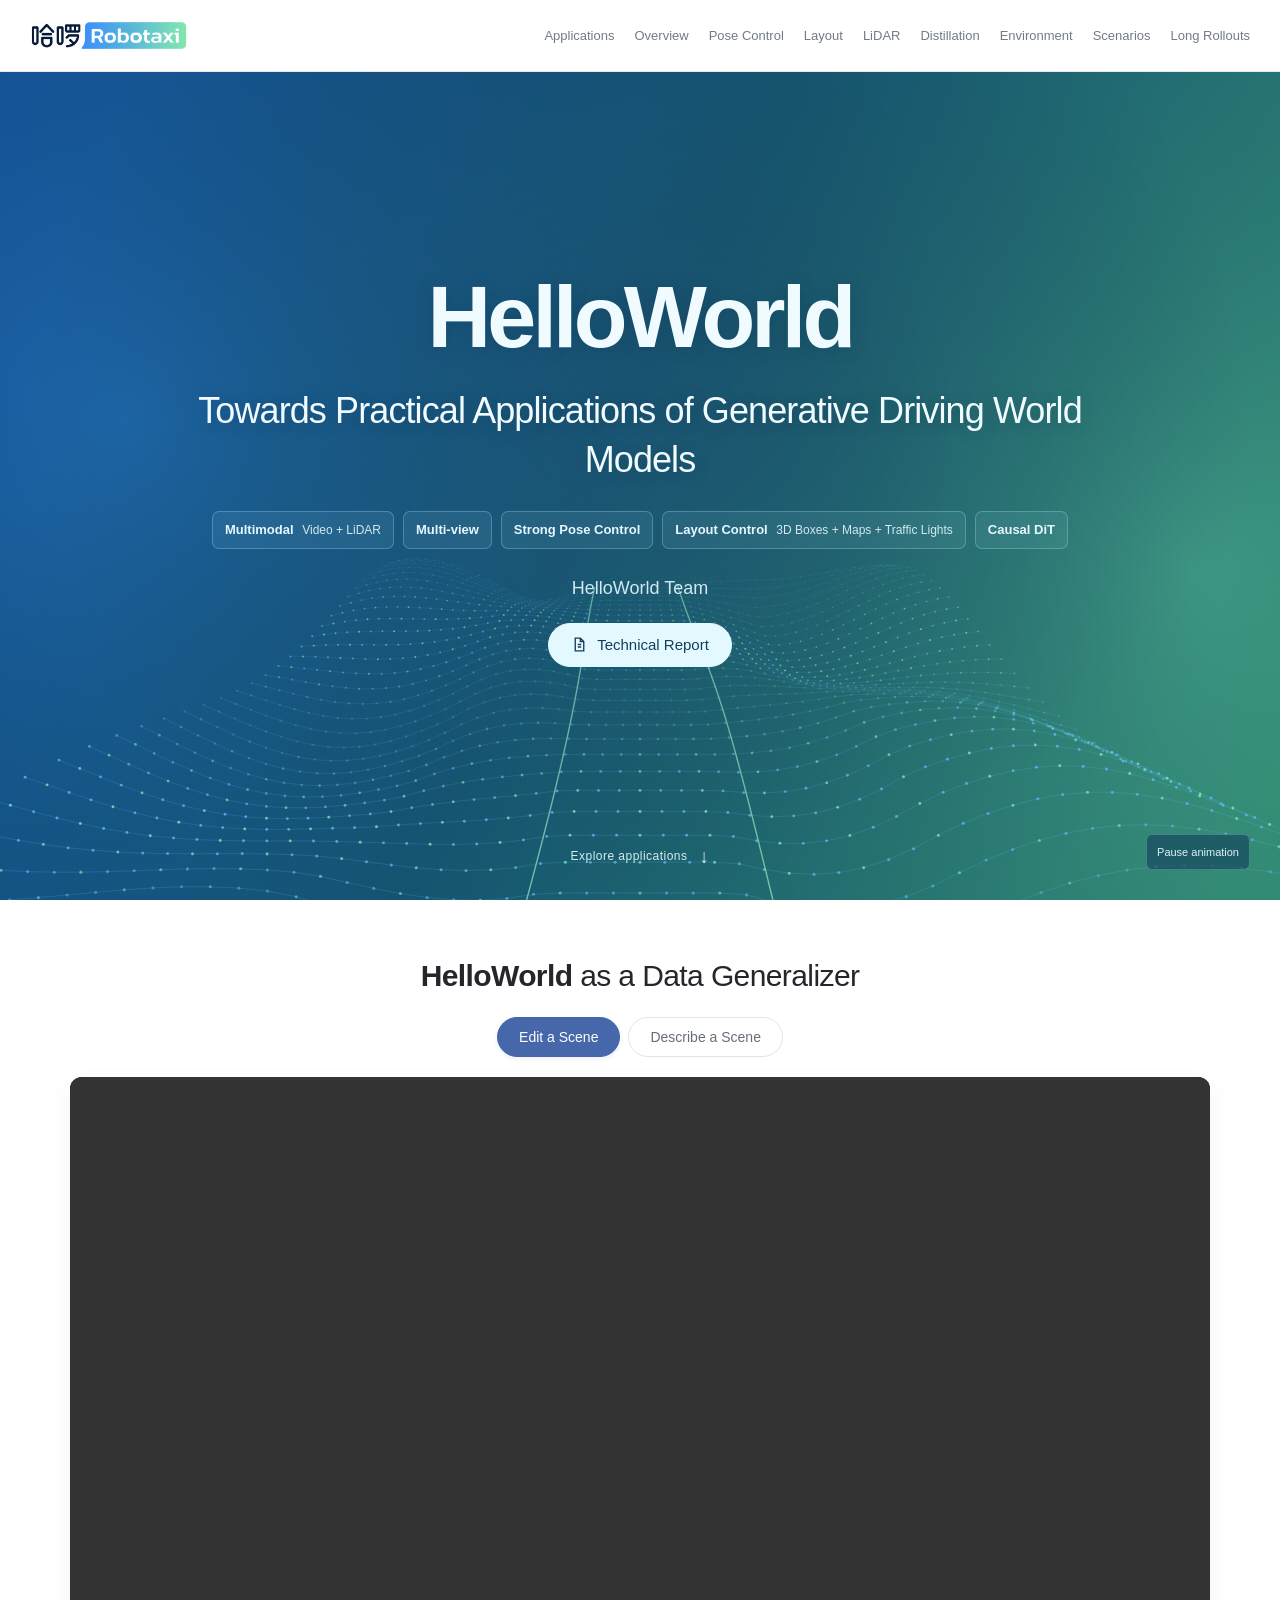
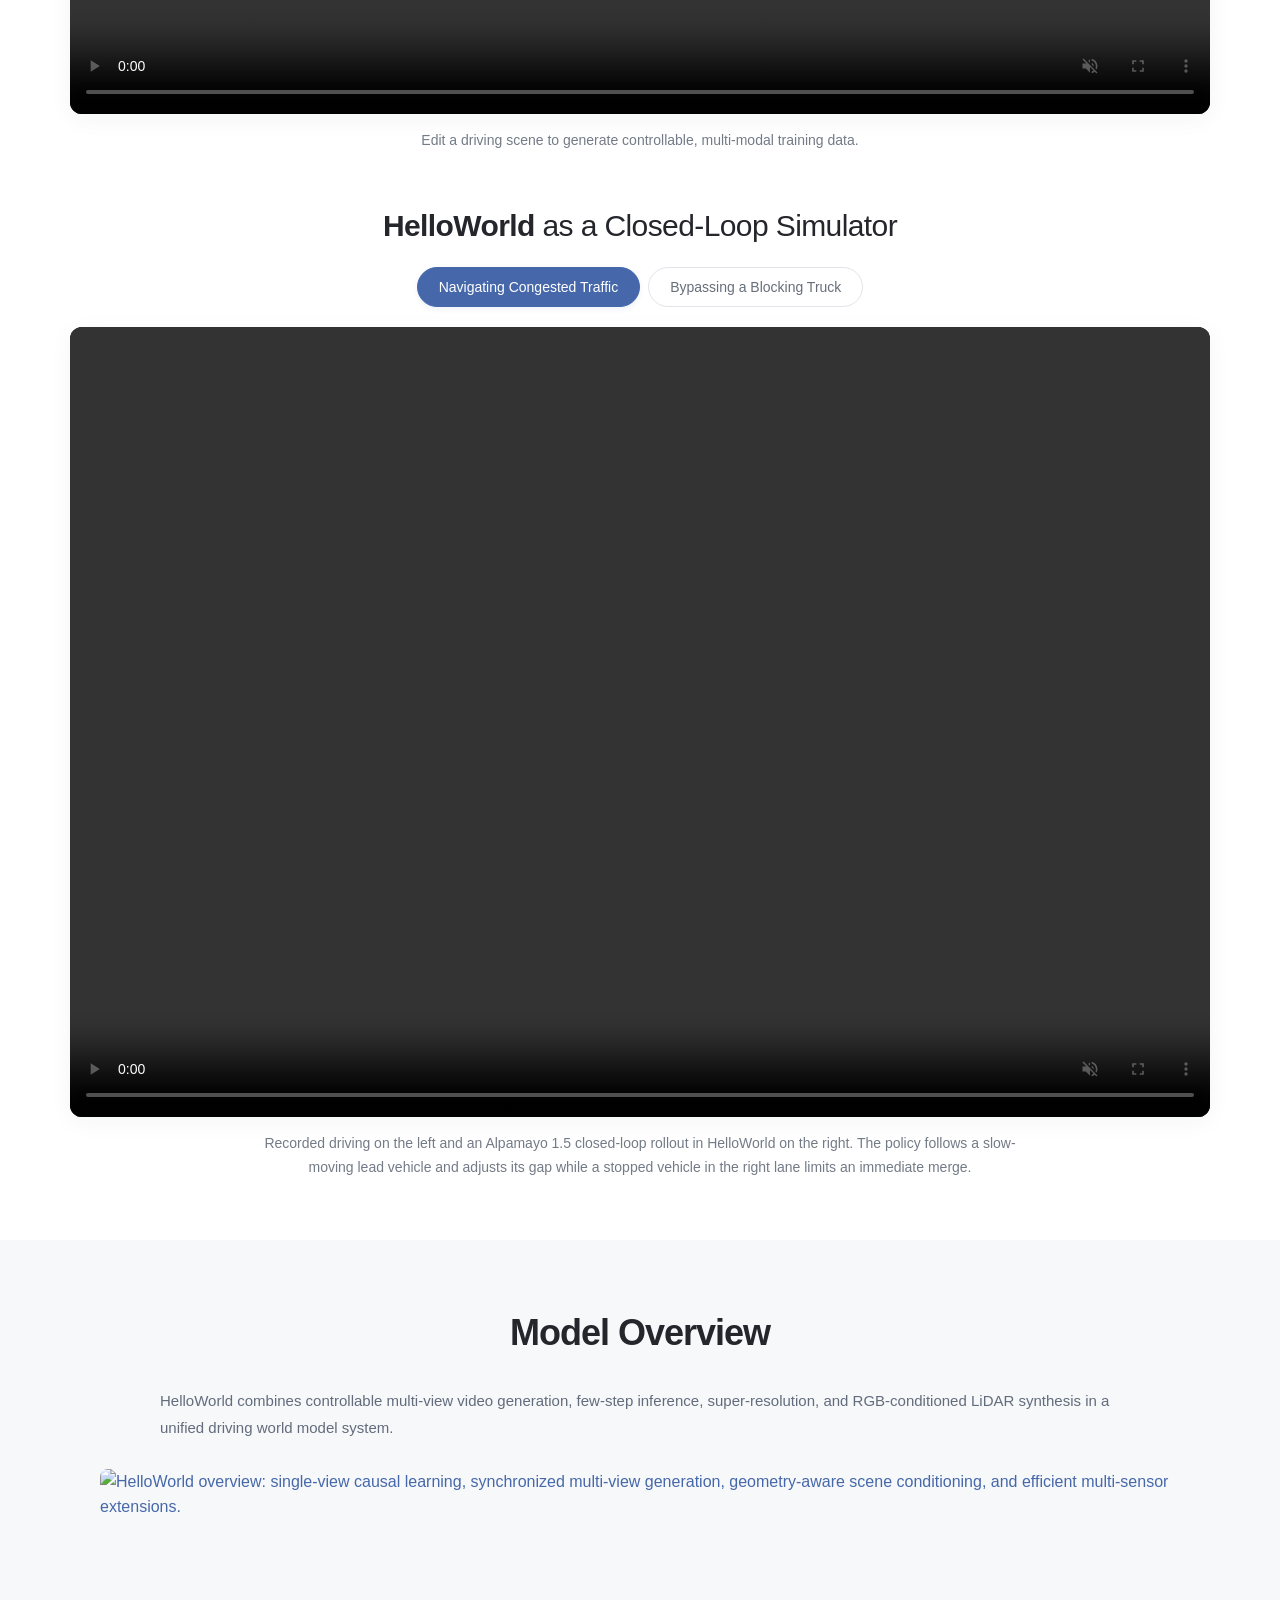
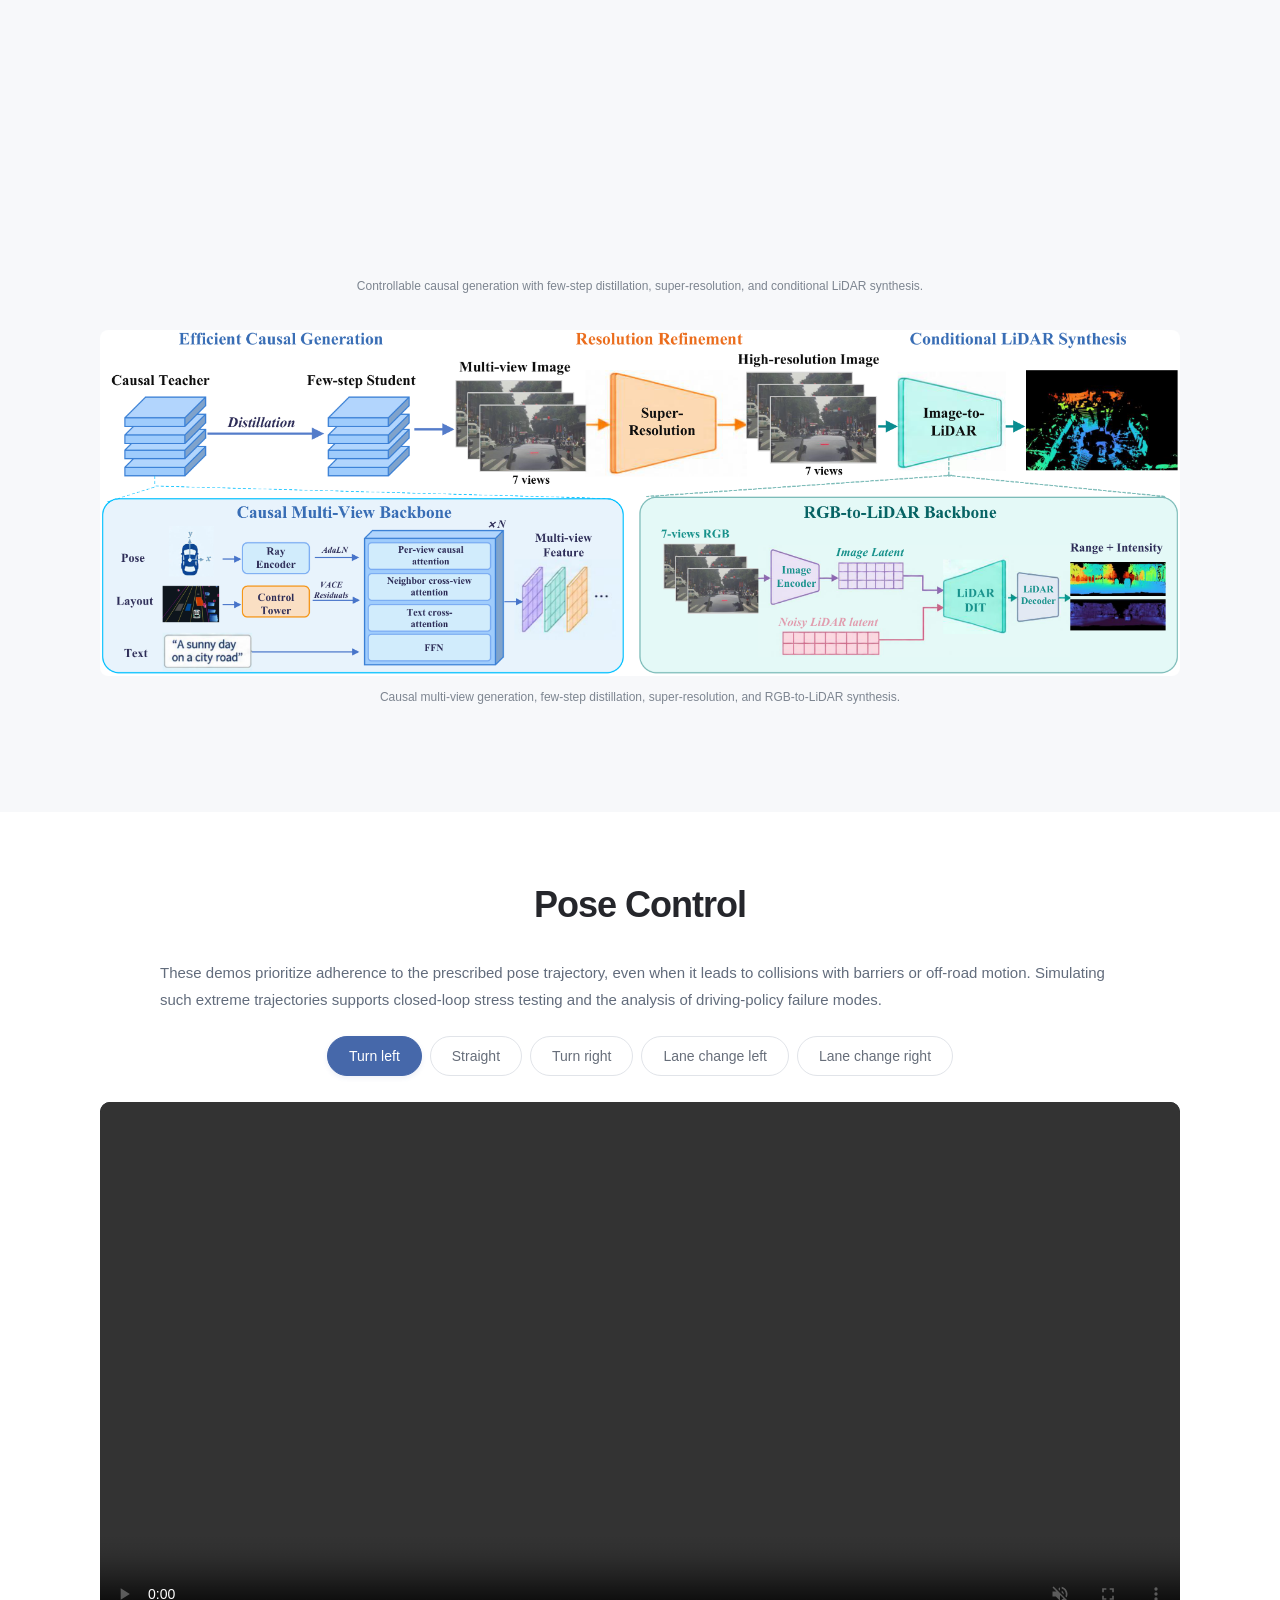
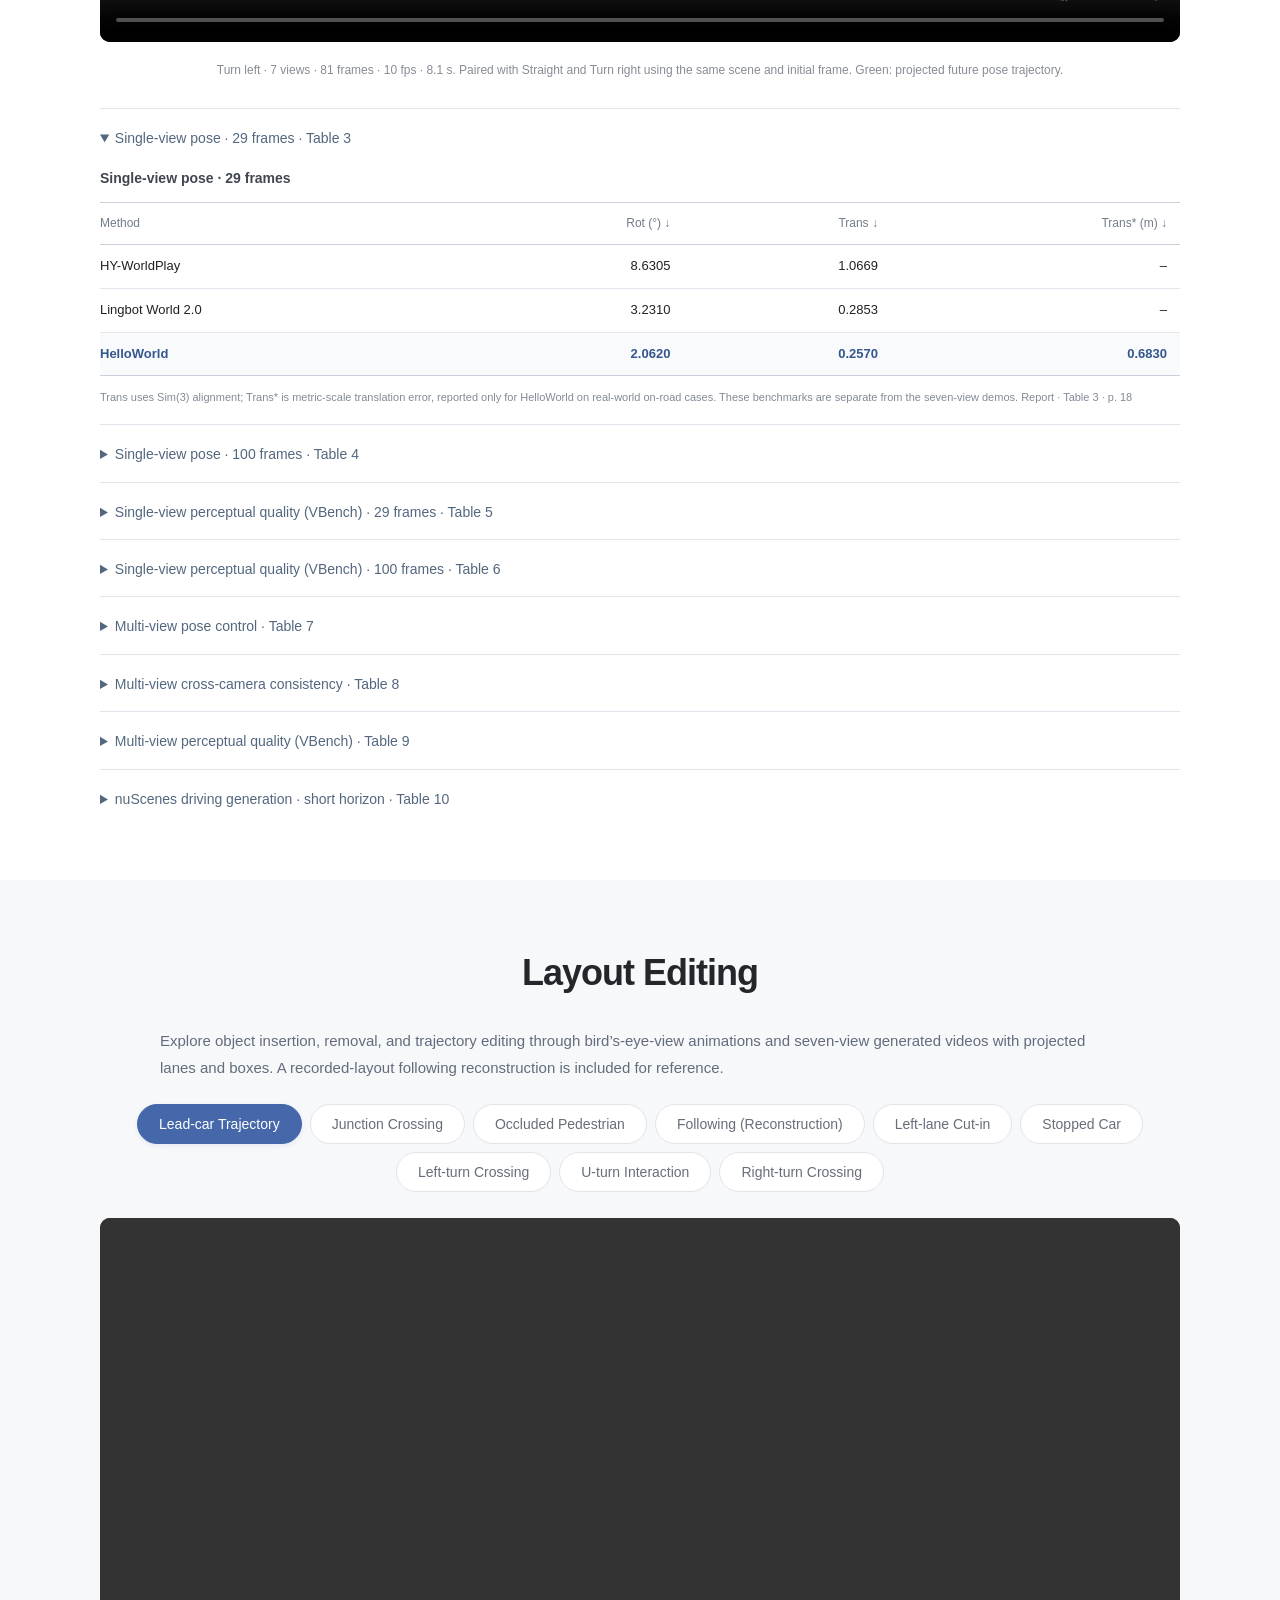
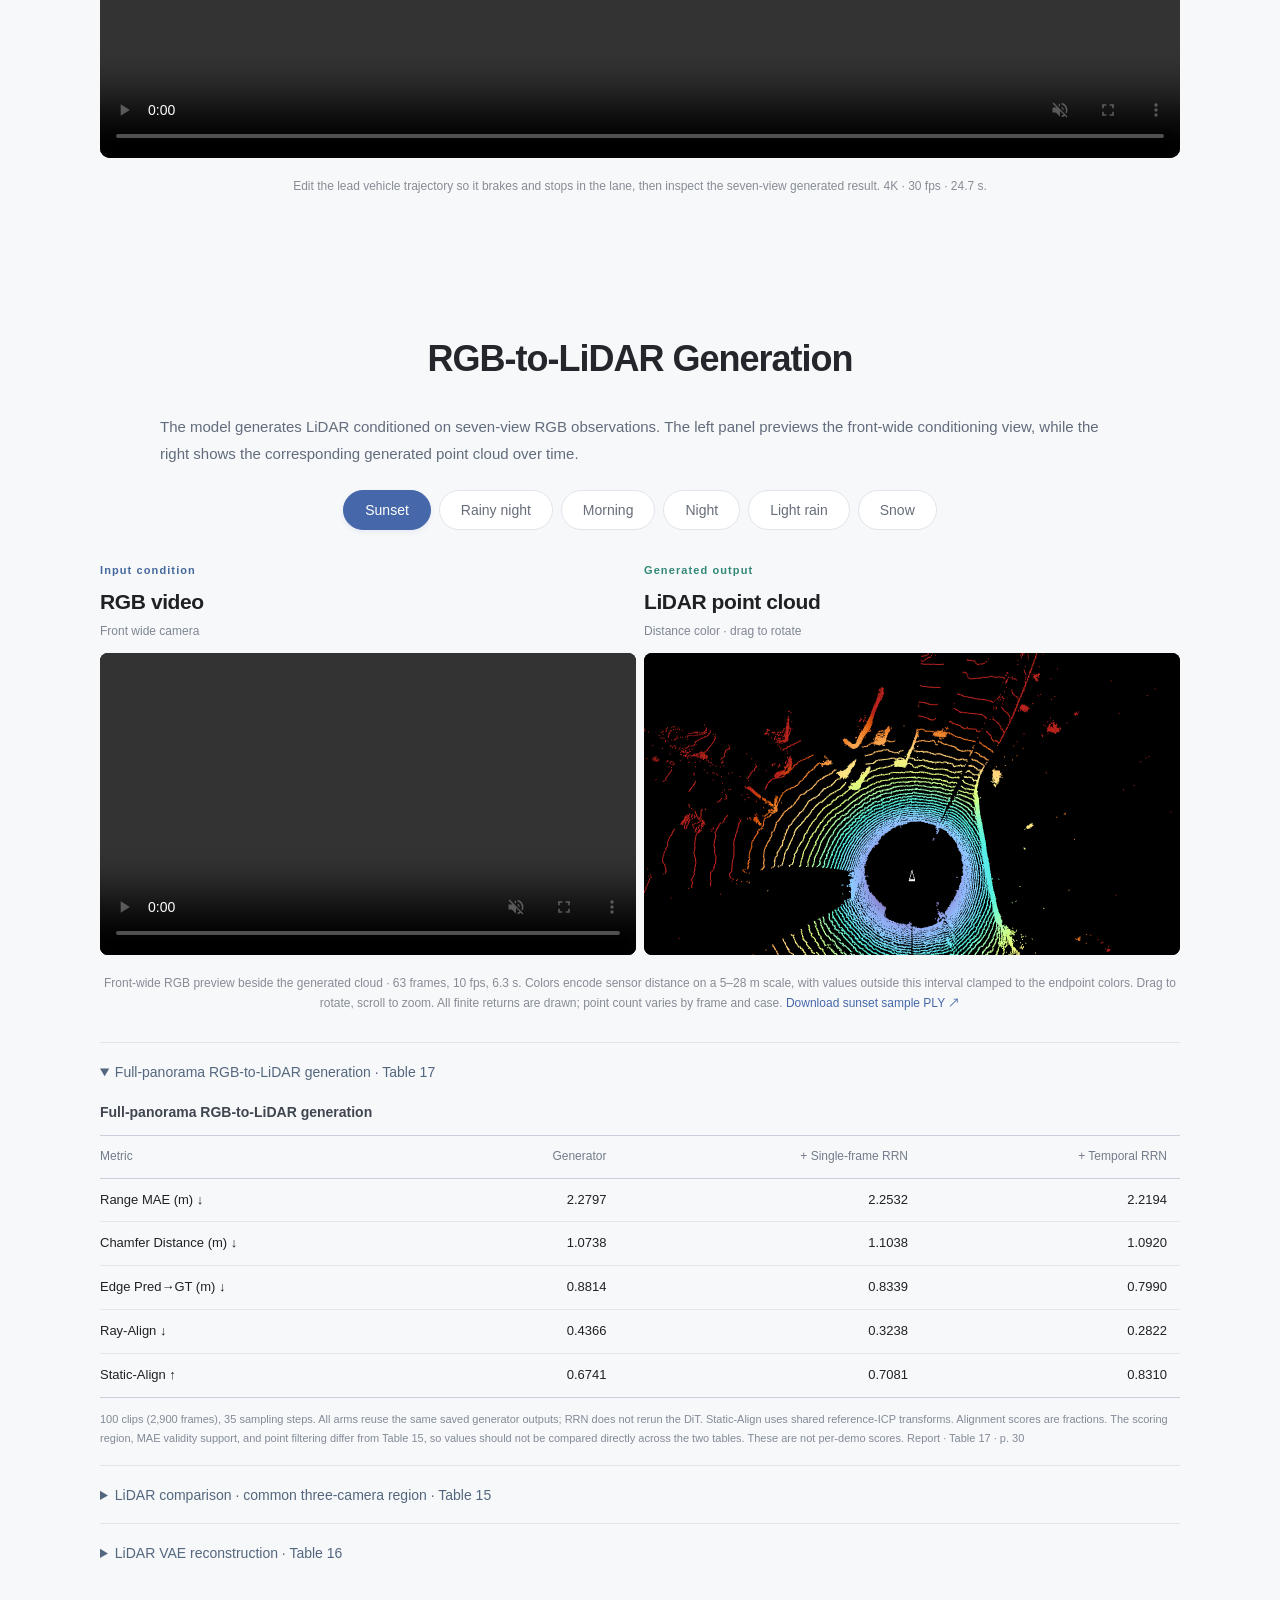
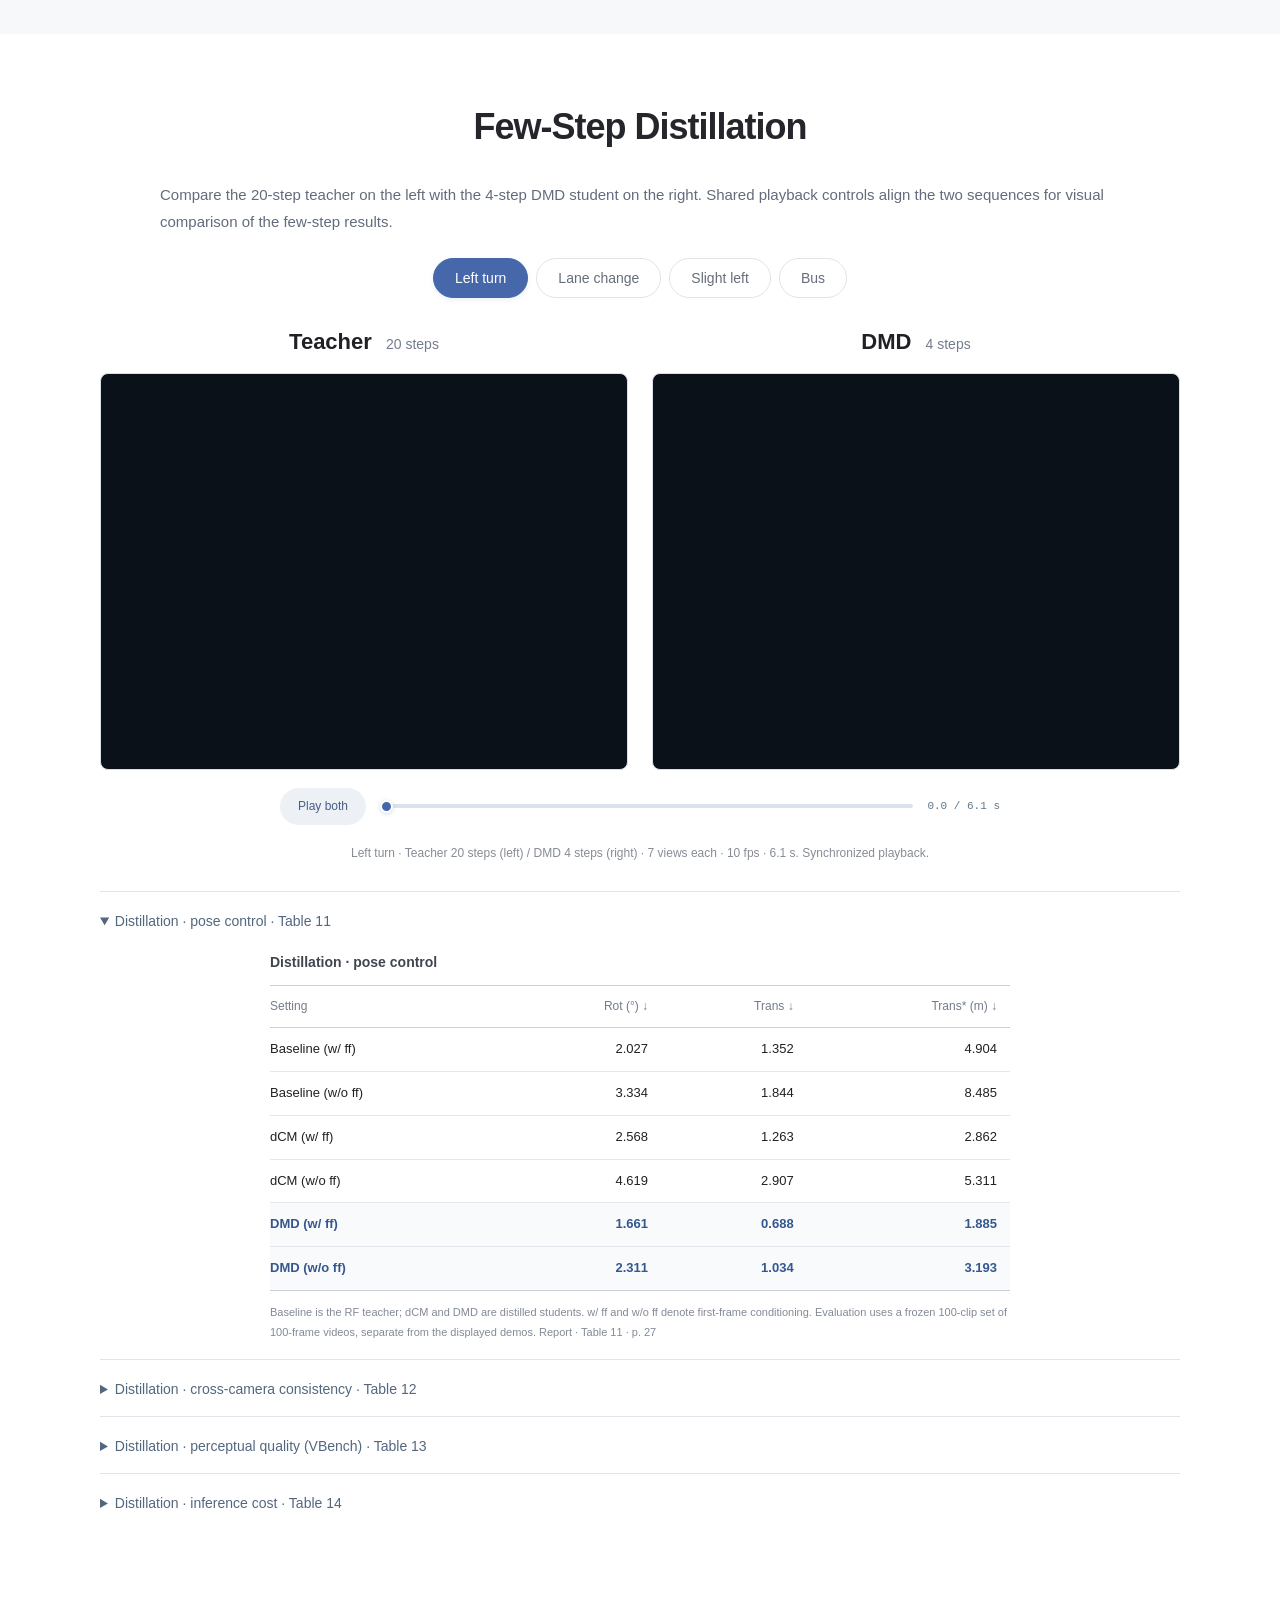
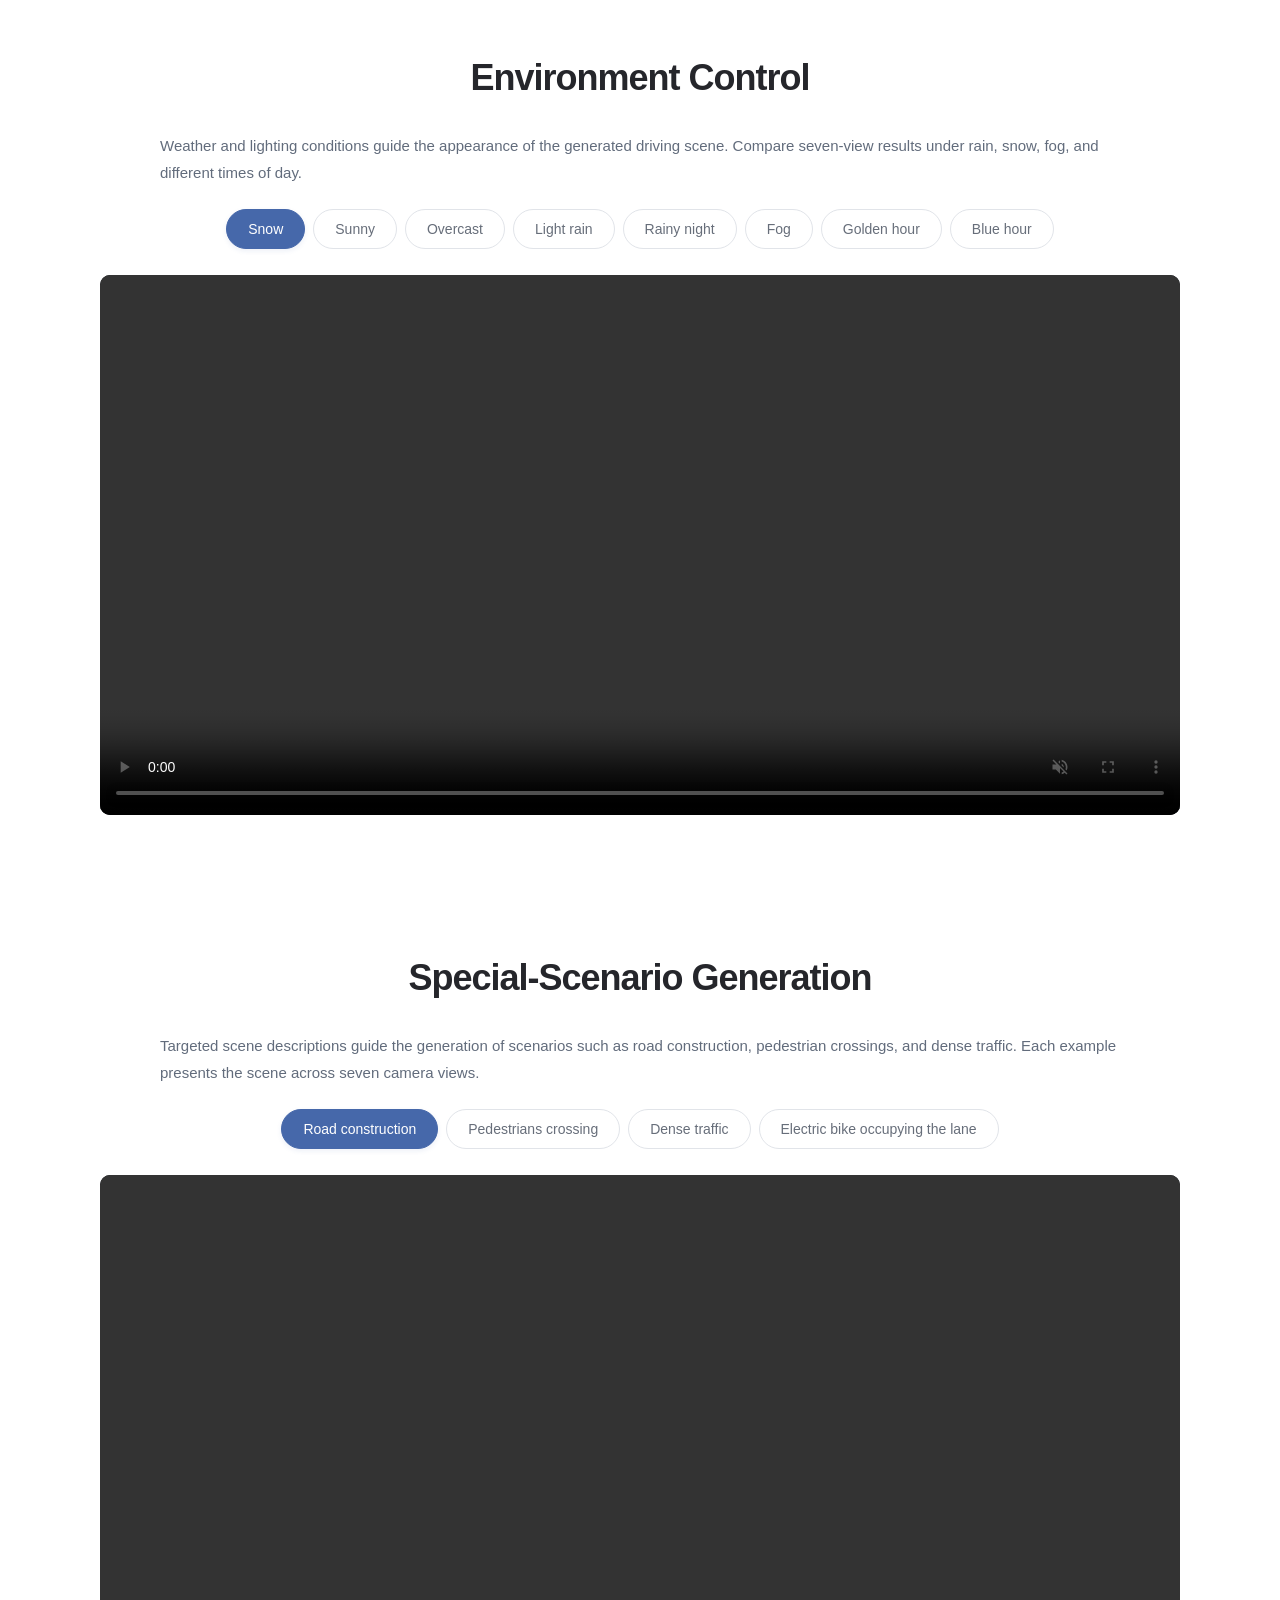
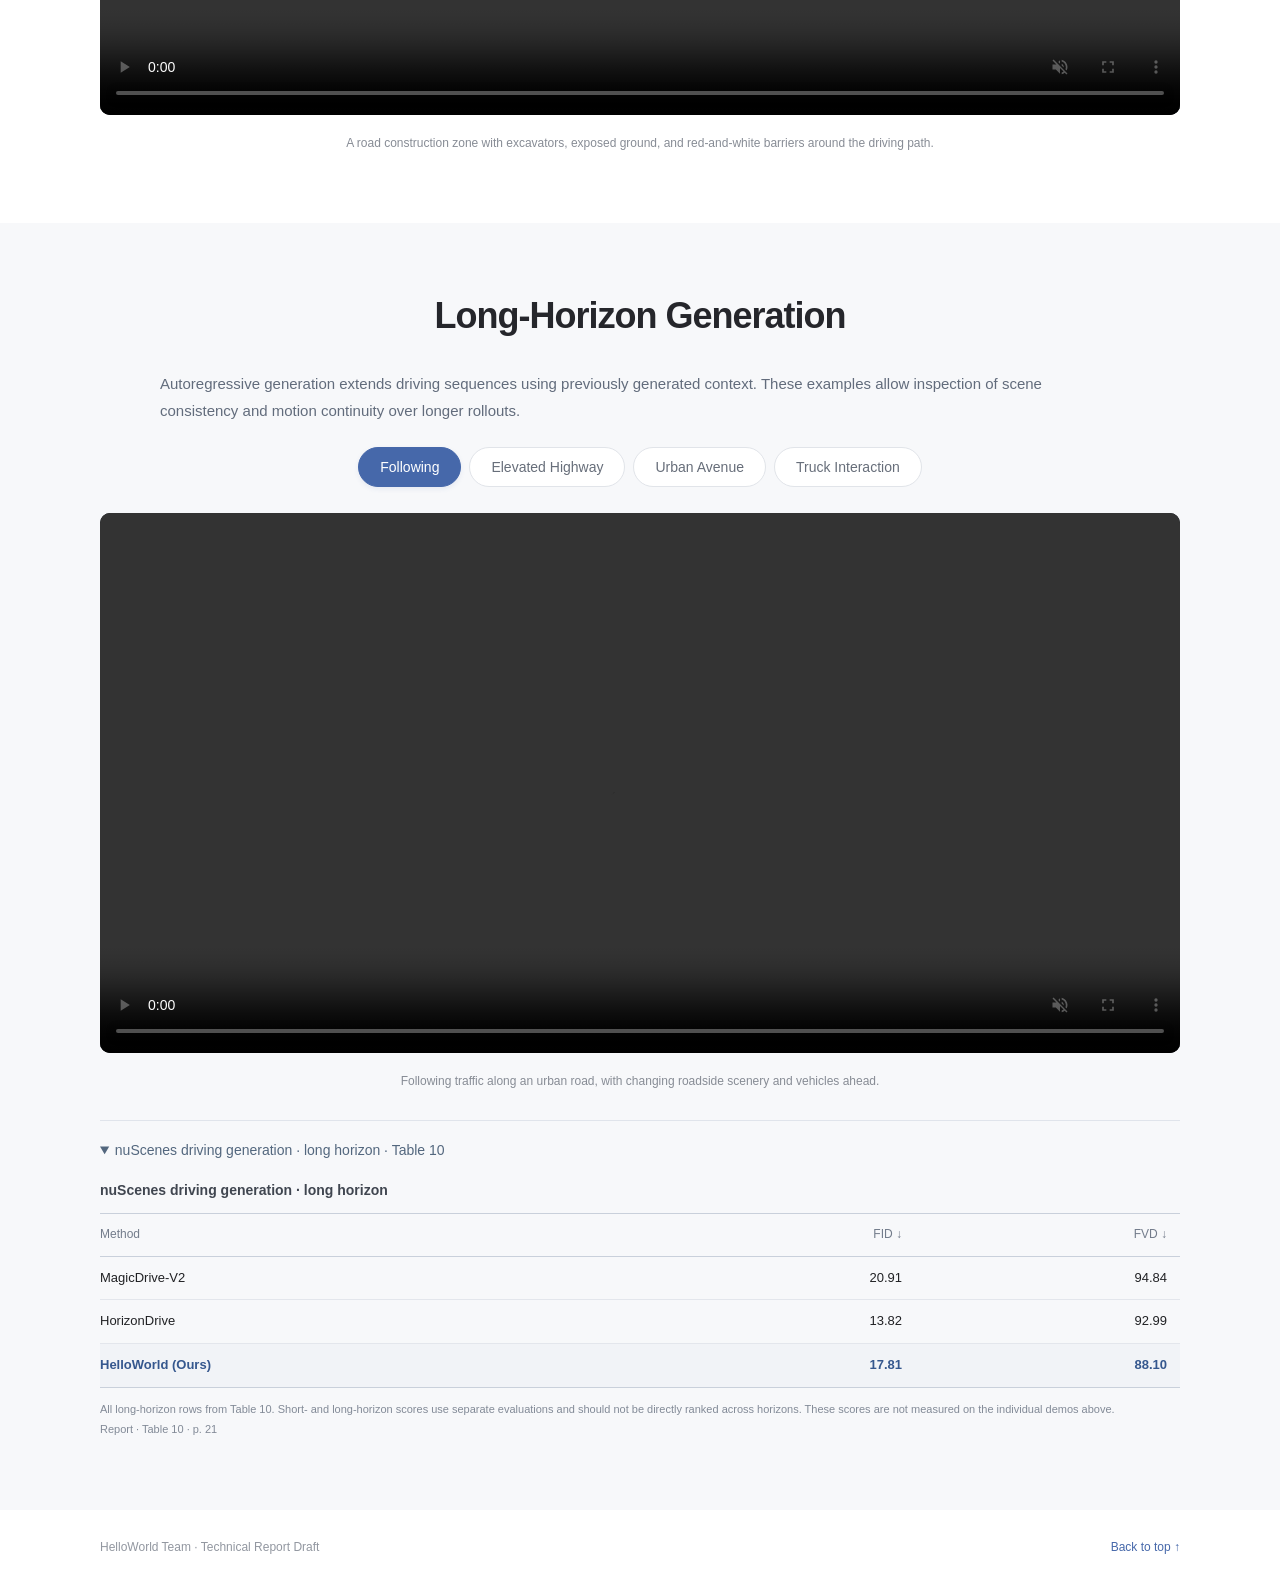
==== commit 263e1c48: "Serve report videos directly from verified GitHub Pages media sites" ====
--- a/index.html
+++ b/index.html
@@ -49,7 +49,7 @@
 <button type="button" data-product-demo="describe" aria-pressed="false" aria-controls="product-demo-video">Describe a Scene</button>
 </div>
 <figure>
-<video id="product-demo-video" controls muted playsinline preload="none" aria-label="Product demo"  width="2496" height="1394"><source src="https://github.com/helloworld-4d/helloworld-4d.github.io/releases/download/media-20260923/product-demo-native10-en-v2.mp4" type="video/mp4"></video>
+<video id="product-demo-video" controls muted playsinline preload="none" aria-label="Product demo"  width="2496" height="1394"><source src="https://helloworld-4d.github.io/helloworld-media-1/product-demo-native10-en-v2.mp4?v=1" type="video/mp4"></video>
 <figcaption class="demo-description" id="product-demo-description" aria-live="polite">Edit a driving scene to generate controllable, multi-modal training data.</figcaption>
 </figure>
 </section>
@@ -60,7 +60,7 @@
 <button type="button" data-closedloop="sim2" aria-pressed="false" aria-controls="closed-loop-video">Bypassing a Blocking Truck</button>
 </div>
 <figure>
-<video id="closed-loop-video" class="closed-loop-video" controls muted playsinline preload="none" aria-label="Closed-loop simulation"  width="3840" height="2660"><source src="https://github.com/helloworld-4d/helloworld-4d.github.io/releases/download/media-20260923/0923-v1-gt_helloworld_exhibition_8s.mp4" type="video/mp4"></video>
+<video id="closed-loop-video" class="closed-loop-video" controls muted playsinline preload="none" aria-label="Closed-loop simulation"  width="3840" height="2660"><source src="https://helloworld-4d.github.io/helloworld-media-2/0923-v1-gt_helloworld_exhibition_8s.mp4?v=1" type="video/mp4"></video>
 <figcaption class="demo-description" id="closed-loop-description">Recorded driving on the left and an Alpamayo 1.5 closed-loop rollout in HelloWorld on the right. The policy follows a slow-moving lead vehicle and adjusts its gap while a stopped vehicle in the right lane limits an immediate merge.</figcaption>
 </figure>
 </section>
@@ -79,7 +79,7 @@
 <div class="selector" aria-label="Ego trajectory">
 <button data-trajectory="left" aria-pressed="true">Turn left</button><button data-trajectory="straight" aria-pressed="false">Straight</button><button data-trajectory="right" aria-pressed="false">Turn right</button>
 <button data-trajectory="lane-left" aria-pressed="false">Lane change left</button><button data-trajectory="lane-right" aria-pressed="false">Lane change right</button></div>
-<video id="pose-video" class="clip-video" controls muted playsinline preload="none" aria-label="Pose control, turn left" width="2512" height="1936"><source src="https://github.com/helloworld-4d/helloworld-4d.github.io/releases/download/media-20260923/pose-left-future.mp4" type="video/mp4"></video>
+<video id="pose-video" class="clip-video" controls muted playsinline preload="none" aria-label="Pose control, turn left" width="2512" height="1936"><source src="https://helloworld-4d.github.io/helloworld-media-1/pose-left-future.mp4?v=1" type="video/mp4"></video>
 <p class="placeholder-note" id="pose-caption">Turn left · 7 views · 81 frames · 10 fps · 8.1 s. Paired with Straight and Turn right using the same scene and initial frame. Green: projected future pose trajectory.</p>
 
 <details class="metric-details" data-report-table="3" open><summary>Single-view pose · 29 frames · Table 3</summary><div class="metrics"><div class="metric-scroll" tabindex="0" role="region" aria-label="Single-view pose · 29 frames · Table 3"><table class="metric-table"><caption>Single-view pose · 29 frames</caption><thead><tr><th scope="col">Method</th><th scope="col">Rot (°) ↓</th><th scope="col">Trans ↓</th><th scope="col">Trans* (m) ↓</th></tr></thead><tbody><tr><th scope="row">HY-WorldPlay</th><td>8.6305</td><td>1.0669</td><td>–</td></tr><tr><th scope="row">Lingbot World 2.0</th><td>3.2310</td><td>0.2853</td><td>–</td></tr><tr class="ours"><th scope="row">HelloWorld</th><td>2.0620</td><td>0.2570</td><td>0.6830</td></tr></tbody></table></div><p class="metric-source">Trans uses Sim(3) alignment; Trans* is metric-scale translation error, reported only for HelloWorld on real-world on-road cases. These benchmarks are separate from the seven-view demos. <span class="report-source-pending">Report · Table 3 · p. 18</span></p></div></details>
@@ -95,7 +95,7 @@
 <section id="layout" class="section"><h2>Layout Editing</h2>
 <p class="section-intro">Explore object insertion, removal, and trajectory editing through bird’s-eye-view animations and seven-view generated videos with projected lanes and boxes. A recorded-layout following reconstruction is included for reference.</p>
 <div class="selector" aria-label="Layout editing examples"><button type="button" data-layout="edit-01" aria-pressed="true" aria-controls="layout-video">Lead-car Trajectory</button><button type="button" data-layout="edit-02" aria-pressed="false" aria-controls="layout-video">Junction Crossing</button><button type="button" data-layout="edit-03" aria-pressed="false" aria-controls="layout-video">Occluded Pedestrian</button><button type="button" data-layout="edit-04" aria-pressed="false" aria-controls="layout-video">Following (Reconstruction)</button><button type="button" data-layout="edit-05" aria-pressed="false" aria-controls="layout-video">Left-lane Cut-in</button><button type="button" data-layout="edit-06" aria-pressed="false" aria-controls="layout-video">Stopped Car</button><button type="button" data-layout="edit-07" aria-pressed="false" aria-controls="layout-video">Left-turn Crossing</button><button type="button" data-layout="edit-08" aria-pressed="false" aria-controls="layout-video">U-turn Interaction</button><button type="button" data-layout="edit-09" aria-pressed="false" aria-controls="layout-video">Right-turn Crossing</button></div>
-<video id="layout-video" class="clip-video" controls muted playsinline preload="none" aria-label="Layout editing, Lead-car Trajectory" width="3840" height="2160"><source src="https://github.com/helloworld-4d/helloworld-4d.github.io/releases/download/layout-20260925/layout-edit-v2-01.mp4" type="video/mp4"></video>
+<video id="layout-video" class="clip-video" controls muted playsinline preload="none" aria-label="Layout editing, Lead-car Trajectory" width="3840" height="2160"><source src="https://helloworld-4d.github.io/helloworld-media-1/layout-edit-v2-01.mp4?v=1" type="video/mp4"></video>
 <p class="placeholder-note" id="layout-caption" aria-live="polite">Edit the lead vehicle trajectory so it brakes and stops in the lane, then inspect the seven-view generated result. 4K · 30 fps · 24.7 s.</p></section>
 <section id="lidar" class="section">
 <h2>RGB-to-LiDAR Generation</h2>
@@ -104,7 +104,7 @@
 <div class="lidar-flow">
 <div class="lidar-input-panel">
 <div class="lidar-panel-heading"><span class="lidar-role">Input condition</span><h3>RGB video</h3><p>Front wide camera</p></div>
-<figure class="lidar-input"><video id="lidar-input-video" controls muted playsinline preload="none" aria-label="Front-wide RGB for the sunset LiDAR case" width="1280" height="720"><source src="https://github.com/helloworld-4d/helloworld-4d.github.io/releases/download/media-20260923/sunset.mp4" type="video/mp4"></video></figure>
+<figure class="lidar-input"><video id="lidar-input-video" controls muted playsinline preload="none" aria-label="Front-wide RGB for the sunset LiDAR case" width="1280" height="720"><source src="https://helloworld-4d.github.io/helloworld-media-2/sunset.mp4?v=1" type="video/mp4"></video></figure>
 </div>
 <div class="lidar-output-panel">
 <div class="lidar-panel-heading"><span class="lidar-role lidar-role-output">Generated output</span><h3>LiDAR point cloud</h3><p>Distance color · drag to rotate</p></div>
@@ -125,8 +125,8 @@
 <p class="section-intro">Compare the 20-step teacher on the left with the 4-step DMD student on the right. Shared playback controls align the two sequences for visual comparison of the few-step results.</p>
 <div class="selector" aria-label="Distillation comparison"><button data-distill="turn" aria-pressed="true">Left turn</button><button data-distill="lane" aria-pressed="false">Lane change</button><button data-distill="slight" aria-pressed="false">Slight left</button><button data-distill="bus" aria-pressed="false">Bus</button></div>
 <div id="distillation-comparison"><div class="distill-sync-grid">
-<figure><h3>Teacher <span>20 steps</span></h3><video id="distill-teacher" muted playsinline preload="none" aria-label="Teacher, 20 steps" width="3856" height="2896"><source src="https://github.com/helloworld-4d/helloworld-4d.github.io/releases/download/media-20260923/distill-turn-teacher.mp4" type="video/mp4"></video></figure>
-<figure><h3>DMD <span>4 steps</span></h3><video id="distill-student" muted playsinline preload="none" aria-label="DMD student, 4 steps" width="3856" height="2896"><source src="https://github.com/helloworld-4d/helloworld-4d.github.io/releases/download/media-20260923/distill-turn-dmd.mp4" type="video/mp4"></video></figure>
+<figure><h3>Teacher <span>20 steps</span></h3><video id="distill-teacher" muted playsinline preload="none" aria-label="Teacher, 20 steps" width="3856" height="2896"><source src="https://helloworld-4d.github.io/helloworld-media-2/distill-turn-teacher.mp4?v=1" type="video/mp4"></video></figure>
+<figure><h3>DMD <span>4 steps</span></h3><video id="distill-student" muted playsinline preload="none" aria-label="DMD student, 4 steps" width="3856" height="2896"><source src="https://helloworld-4d.github.io/helloworld-media-1/distill-turn-dmd.mp4?v=1" type="video/mp4"></video></figure>
 </div><div id="distill-sync-controls" class="surround-controls"><button type="button" id="distill-toggle">Play both</button><input id="distill-seek" type="range" min="0" max="6.1" step="0.1" value="0" aria-label="Seek both comparison videos"><output id="distill-time">0.0 / 6.1 s</output></div></div>
 <p class="placeholder-note" id="distill-caption">Left turn · Teacher 20 steps (left) / DMD 4 steps (right) · 7 views each · 10 fps · 6.1 s. Synchronized playback.</p>
 <details class="metric-details" data-report-table="11" open><summary>Distillation · pose control · Table 11</summary><div class="metrics"><div class="metric-scroll" tabindex="0" role="region" aria-label="Distillation · pose control · Table 11"><table class="metric-table"><caption>Distillation · pose control</caption><thead><tr><th scope="col">Setting</th><th scope="col">Rot (°) ↓</th><th scope="col">Trans ↓</th><th scope="col">Trans* (m) ↓</th></tr></thead><tbody><tr><th scope="row">Baseline (w/ ff)</th><td>2.027</td><td>1.352</td><td>4.904</td></tr><tr><th scope="row">Baseline (w/o ff)</th><td>3.334</td><td>1.844</td><td>8.485</td></tr><tr><th scope="row">dCM (w/ ff)</th><td>2.568</td><td>1.263</td><td>2.862</td></tr><tr><th scope="row">dCM (w/o ff)</th><td>4.619</td><td>2.907</td><td>5.311</td></tr><tr class="ours"><th scope="row">DMD (w/ ff)</th><td>1.661</td><td>0.688</td><td>1.885</td></tr><tr class="ours"><th scope="row">DMD (w/o ff)</th><td>2.311</td><td>1.034</td><td>3.193</td></tr></tbody></table></div><p class="metric-source">Baseline is the RF teacher; dCM and DMD are distilled students. w/ ff and w/o ff denote first-frame conditioning. Evaluation uses a frozen 100-clip set of 100-frame videos, separate from the displayed demos. <span class="report-source-pending">Report · Table 11 · p. 27</span></p></div></details>
@@ -138,20 +138,20 @@
 <h2>Environment Control</h2>
 <p class="section-intro">Weather and lighting conditions guide the appearance of the generated driving scene. Compare seven-view results under rain, snow, fog, and different times of day.</p>
 <div class="selector" aria-label="Environment condition"><button data-weather="snow" aria-pressed="true">Snow</button><button data-weather="sunny" aria-pressed="false">Sunny</button><button data-weather="overcast" aria-pressed="false">Overcast</button><button data-weather="light-rain" aria-pressed="false">Light rain</button><button data-weather="rainy-night" aria-pressed="false">Rainy night</button><button data-weather="fog" aria-pressed="false">Fog</button><button data-weather="golden-hour" aria-pressed="false">Golden hour</button><button data-weather="blue-hour" aria-pressed="false">Blue hour</button></div>
-<video id="weather-video" class="clip-video" controls muted playsinline preload="none" aria-label="Environment control, snow" width="2512" height="1936"><source src="https://github.com/helloworld-4d/helloworld-4d.github.io/releases/download/media-20260923/env-snow.mp4" type="video/mp4"></video>
+<video id="weather-video" class="clip-video" controls muted playsinline preload="none" aria-label="Environment control, snow" width="2512" height="1936"><source src="https://helloworld-4d.github.io/helloworld-media-1/env-snow.mp4?v=1" type="video/mp4"></video>
 </section>
 <section id="special-scenes" class="section">
 <h2>Special-Scenario Generation</h2>
 <p class="section-intro">Targeted scene descriptions guide the generation of scenarios such as road construction, pedestrian crossings, and dense traffic. Each example presents the scene across seven camera views.</p>
 <div class="selector" aria-label="Special scenario"><button data-special="construction" aria-pressed="true">Road construction</button><button data-special="crossing" aria-pressed="false">Pedestrians crossing</button><button data-special="traffic" aria-pressed="false">Dense traffic</button><button data-special="ebike" aria-pressed="false">Electric bike occupying the lane</button></div>
-<video id="special-video" class="clip-video" controls muted playsinline preload="none" aria-label="Special scenario, road construction" width="2512" height="1936"><source src="https://github.com/helloworld-4d/helloworld-4d.github.io/releases/download/media-20260923/special-construction.mp4" type="video/mp4"></video>
+<video id="special-video" class="clip-video" controls muted playsinline preload="none" aria-label="Special scenario, road construction" width="2512" height="1936"><source src="https://helloworld-4d.github.io/helloworld-media-2/special-construction.mp4?v=1" type="video/mp4"></video>
 <p class="placeholder-note" id="special-caption">A road construction zone with excavators, exposed ground, and red-and-white barriers around the driving path.</p>
 </section>
 <section id="long-horizon" class="section">
 <h2>Long-Horizon Generation</h2>
 <p class="section-intro">Autoregressive generation extends driving sequences using previously generated context. These examples allow inspection of scene consistency and motion continuity over longer rollouts.</p>
-<div class="selector" aria-label="Long-horizon examples"><button data-long="following" aria-pressed="true">Following</button><button data-long="additional-01" data-long-src="https://github.com/helloworld-4d/helloworld-4d.github.io/releases/download/media-20260923/long-additional-01-surround.mp4" data-long-duration="20.1" data-long-frames="201" aria-pressed="false">Elevated Highway</button><button data-long="additional-05" data-long-src="https://github.com/helloworld-4d/helloworld-4d.github.io/releases/download/media-20260923/long-additional-05-surround.mp4" data-long-duration="20.1" data-long-frames="201" aria-pressed="false">Urban Avenue</button><button data-long="additional-06" data-long-src="https://github.com/helloworld-4d/helloworld-4d.github.io/releases/download/media-20260923/long-additional-06-surround.mp4" data-long-duration="20.1" data-long-frames="201" aria-pressed="false">Truck Interaction</button></div>
-<video id="long-video" class="clip-video" controls muted playsinline preload="none" aria-label="Long-horizon generation, following" width="2512" height="1936"><source src="https://github.com/helloworld-4d/helloworld-4d.github.io/releases/download/media-20260923/long-following.mp4" type="video/mp4"></video>
+<div class="selector" aria-label="Long-horizon examples"><button data-long="following" aria-pressed="true">Following</button><button data-long="additional-01" data-long-src="https://helloworld-4d.github.io/helloworld-media-1/long-additional-01-surround.mp4?v=1" data-long-duration="20.1" data-long-frames="201" aria-pressed="false">Elevated Highway</button><button data-long="additional-05" data-long-src="https://helloworld-4d.github.io/helloworld-media-2/long-additional-05-surround.mp4?v=1" data-long-duration="20.1" data-long-frames="201" aria-pressed="false">Urban Avenue</button><button data-long="additional-06" data-long-src="https://helloworld-4d.github.io/helloworld-media-1/long-additional-06-surround.mp4?v=1" data-long-duration="20.1" data-long-frames="201" aria-pressed="false">Truck Interaction</button></div>
+<video id="long-video" class="clip-video" controls muted playsinline preload="none" aria-label="Long-horizon generation, following" width="2512" height="1936"><source src="https://helloworld-4d.github.io/helloworld-media-1/long-following.mp4?v=1" type="video/mp4"></video>
 <p class="placeholder-note" id="long-caption">Following traffic along an urban road, with changing roadside scenery and vehicles ahead.</p>
 <details class="metric-details" data-report-table="10-long" open><summary>nuScenes driving generation · long horizon · Table 10</summary><div class="metrics"><div class="metric-scroll" tabindex="0" role="region" aria-label="nuScenes driving generation · long horizon · Table 10"><table class="metric-table"><caption>nuScenes driving generation · long horizon</caption><thead><tr><th scope="col">Method</th><th scope="col">FID ↓</th><th scope="col">FVD ↓</th></tr></thead><tbody><tr><th scope="row">MagicDrive-V2</th><td>20.91</td><td>94.84</td></tr><tr><th scope="row">HorizonDrive</th><td>13.82</td><td>92.99</td></tr><tr class="ours"><th scope="row">HelloWorld (Ours)</th><td>17.81</td><td>88.10</td></tr></tbody></table></div><p class="metric-source">All long-horizon rows from Table 10. Short- and long-horizon scores use separate evaluations and should not be directly ranked across horizons. These scores are not measured on the individual demos above. <span class="report-source-pending">Report · Table 10 · p. 21</span></p></div></details>
 </section>
@@ -159,10 +159,11 @@
 
 </main>
 <footer><span>HelloWorld Team · Technical Report Draft</span><a href="#top">Back to top ↑</a></footer>
-<script src="video-source.js?v=typed-mp4-v1" defer></script>
-<script src="reference-player.js?v=typed-mp4-v1" defer></script><script src="lidar-manifests.js?v=github-media-v2" defer></script><script src="sandbox-data-progressive.js?v=github-media-v2" defer></script><script src="viewer-progressive.js?v=typed-mp4-v1" defer></script>
+<script src="media-pages.js?v=pages-media-v1" defer></script>
+<script src="video-source.js?v=pages-media-v1" defer></script>
+<script src="reference-player.js?v=pages-media-v1" defer></script><script src="lidar-manifests.js?v=pages-media-v1" defer></script><script src="sandbox-data-progressive.js?v=github-media-v2" defer></script><script src="viewer-progressive.js?v=pages-media-v1" defer></script>
 <script src="chapter-nav.js?v=github-media-v2" defer></script>
 <script src="hero-lidar.js?v=github-media-v2" defer></script>
-<script src="product-demo-player.js?v=typed-mp4-v1" defer></script>
-<script src="video-autoplay.js?v=typed-mp4-v1" defer></script>
+<script src="product-demo-player.js?v=pages-media-v1" defer></script>
+<script src="video-autoplay.js?v=pages-media-v1" defer></script>
 </body></html>
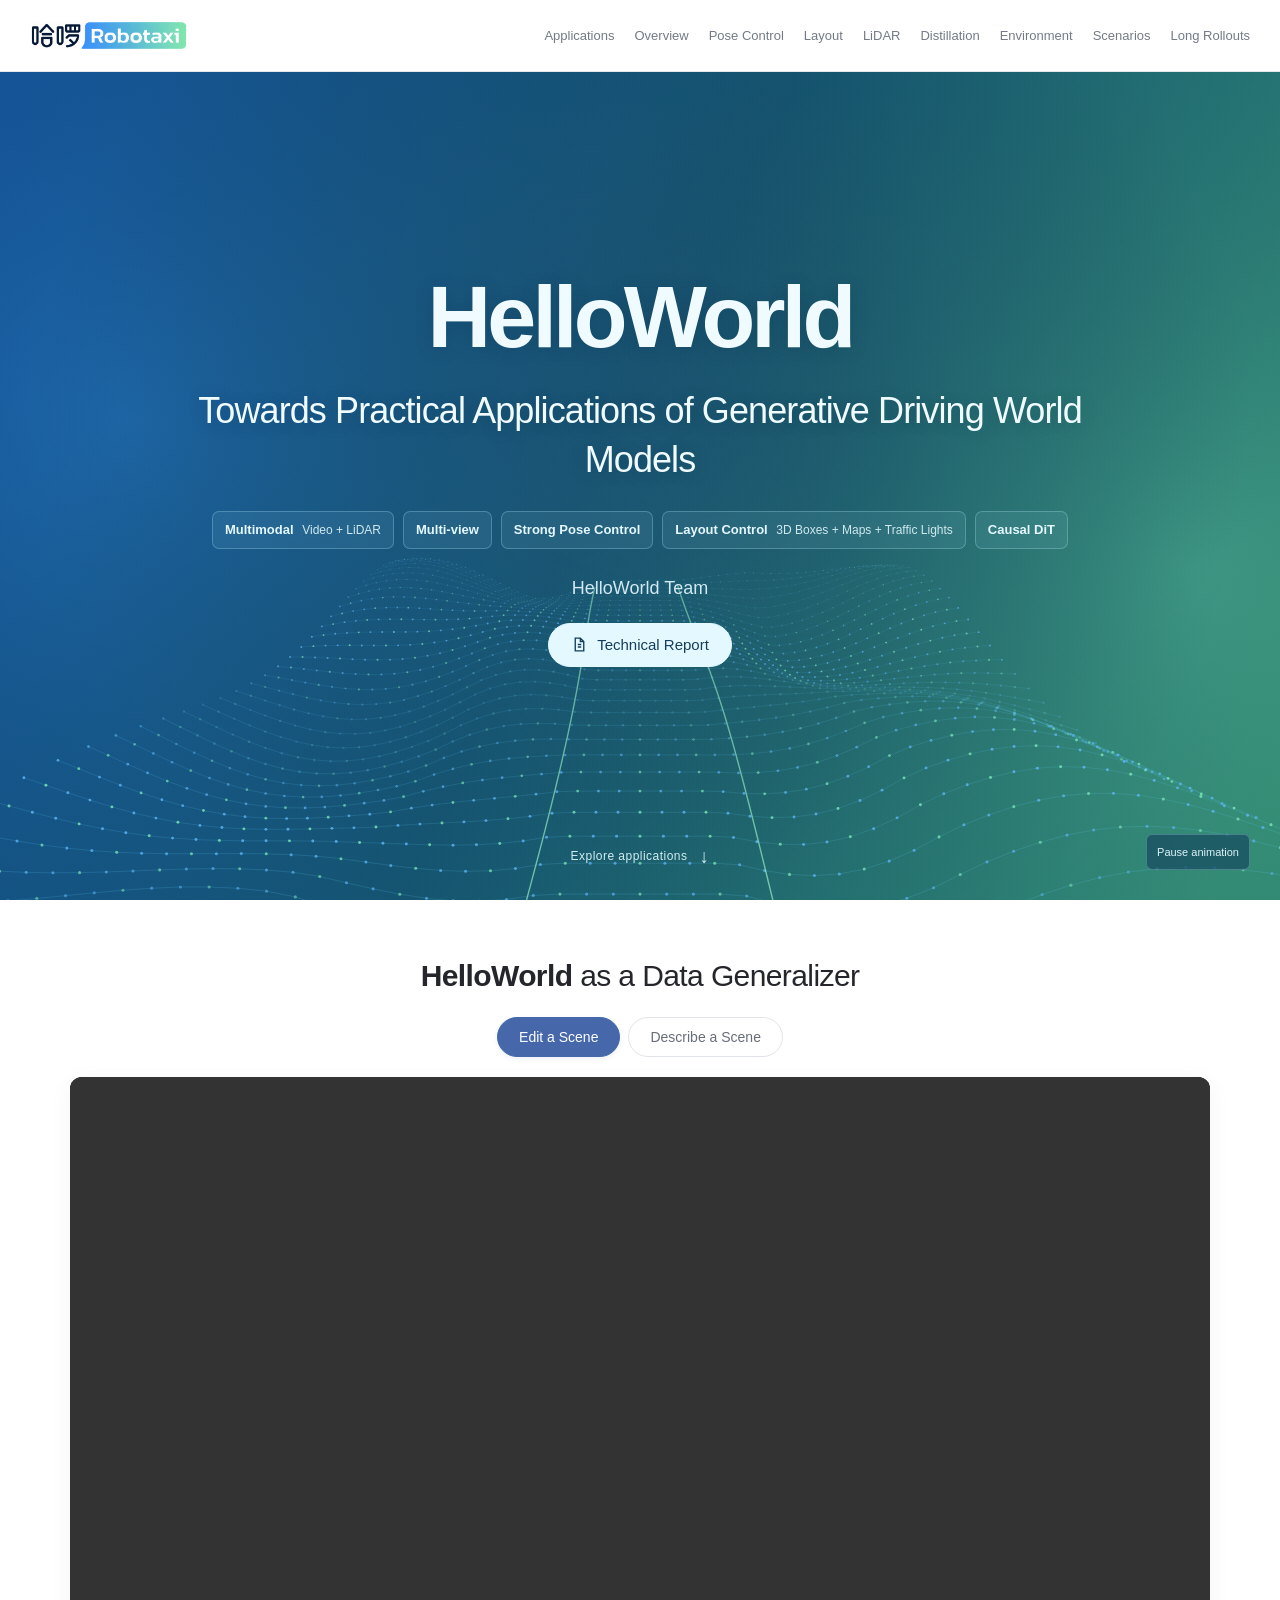
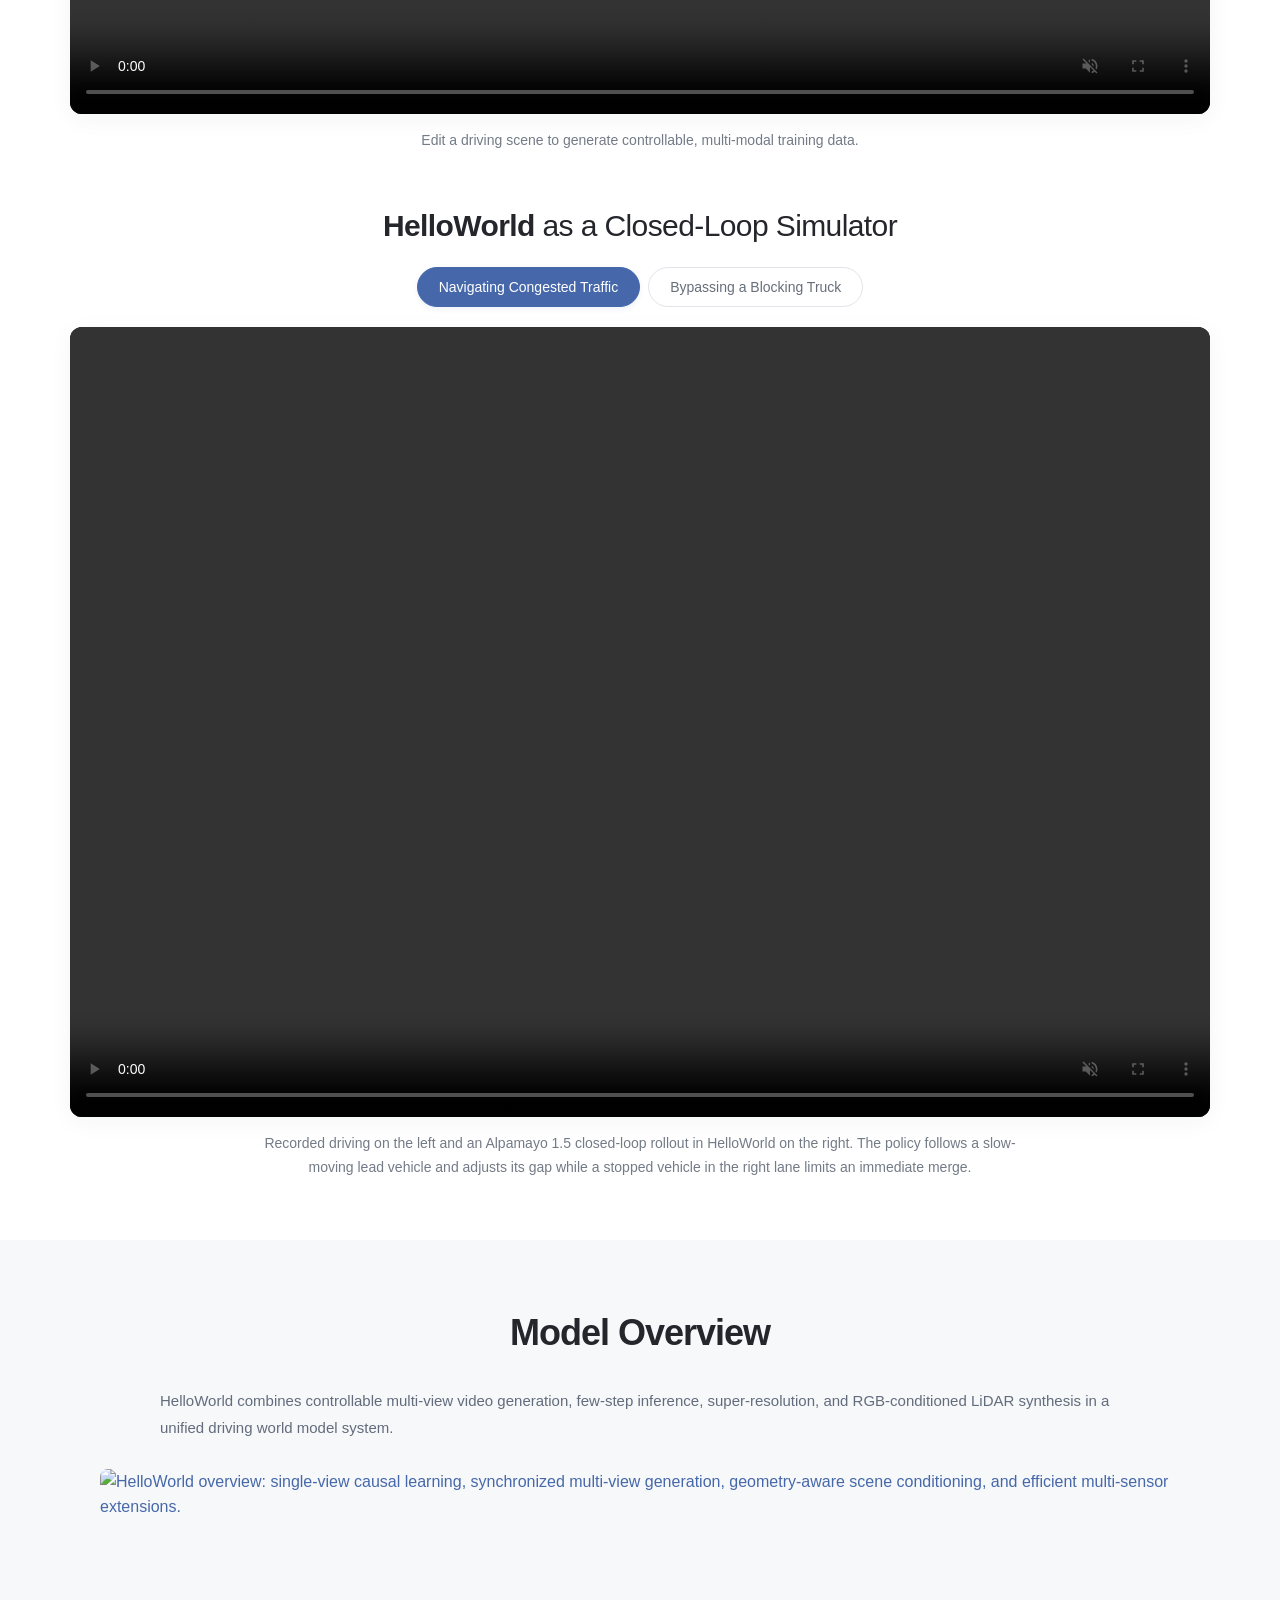
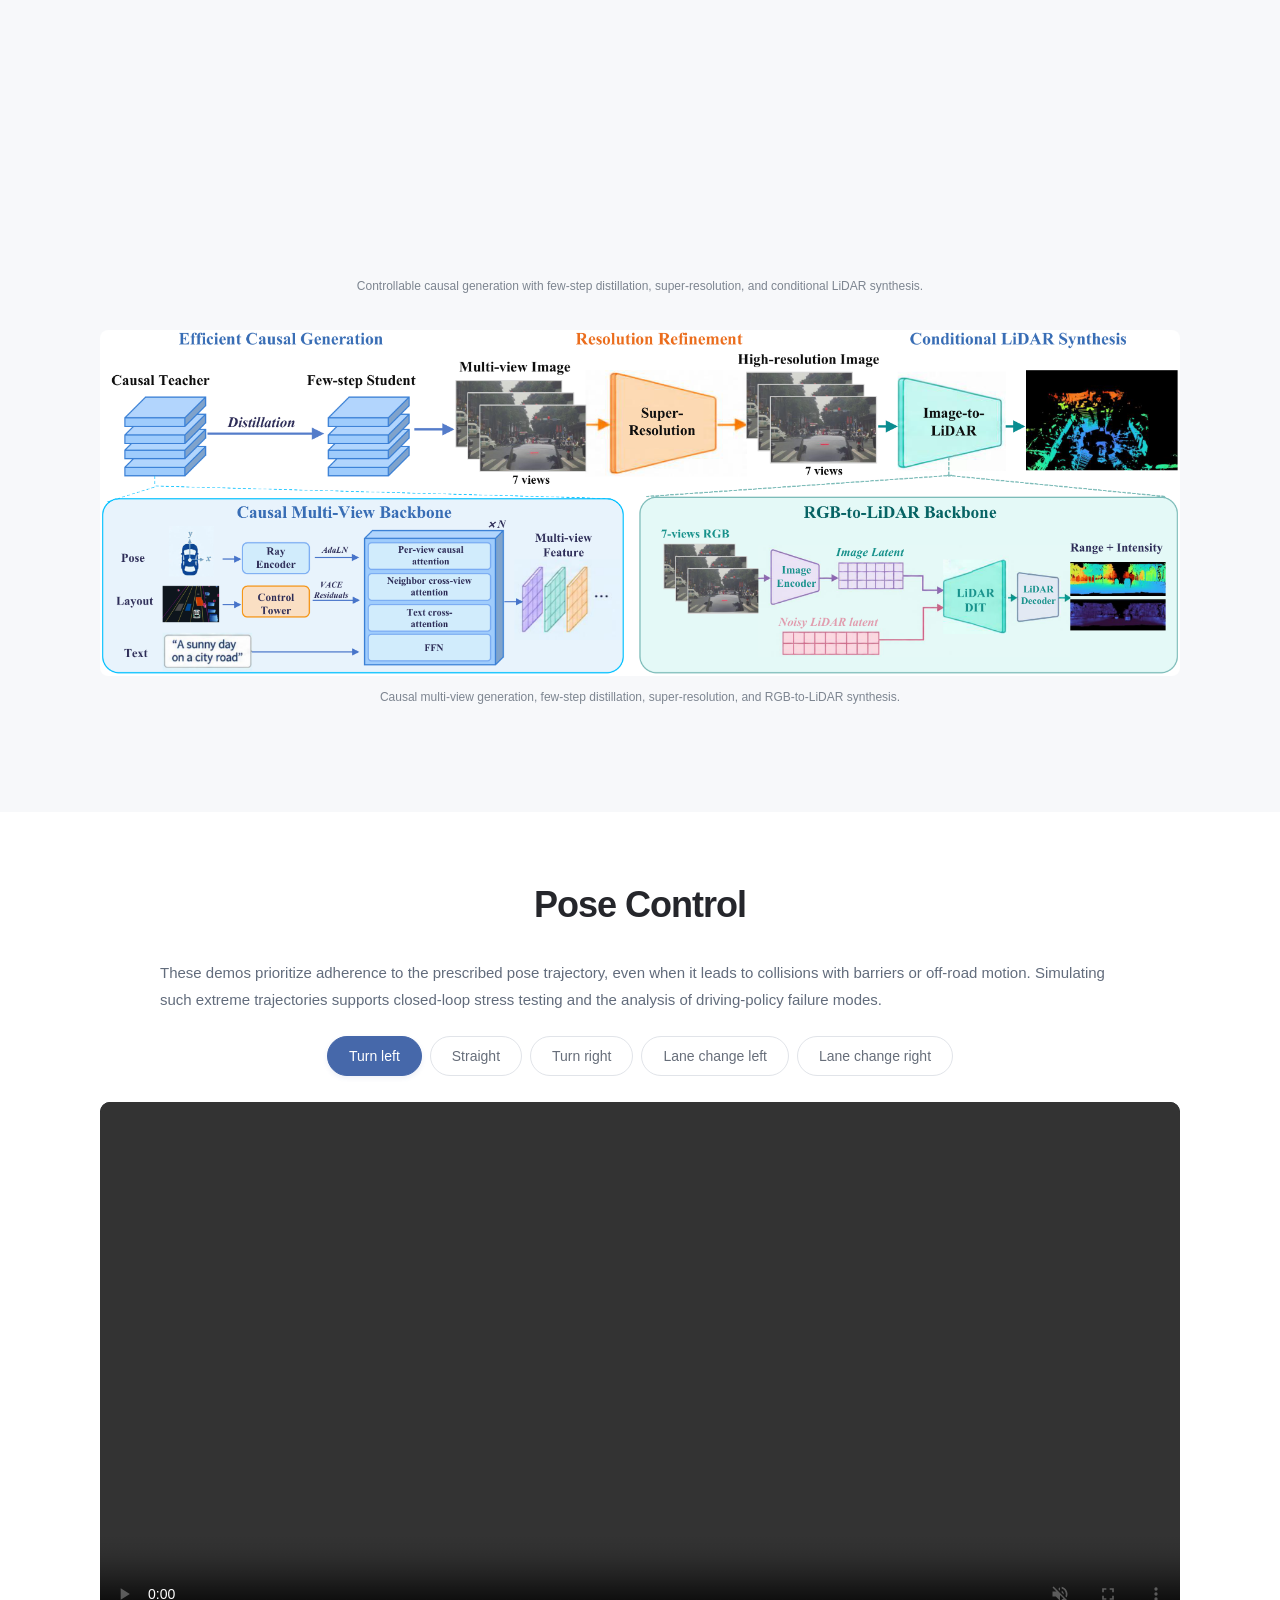
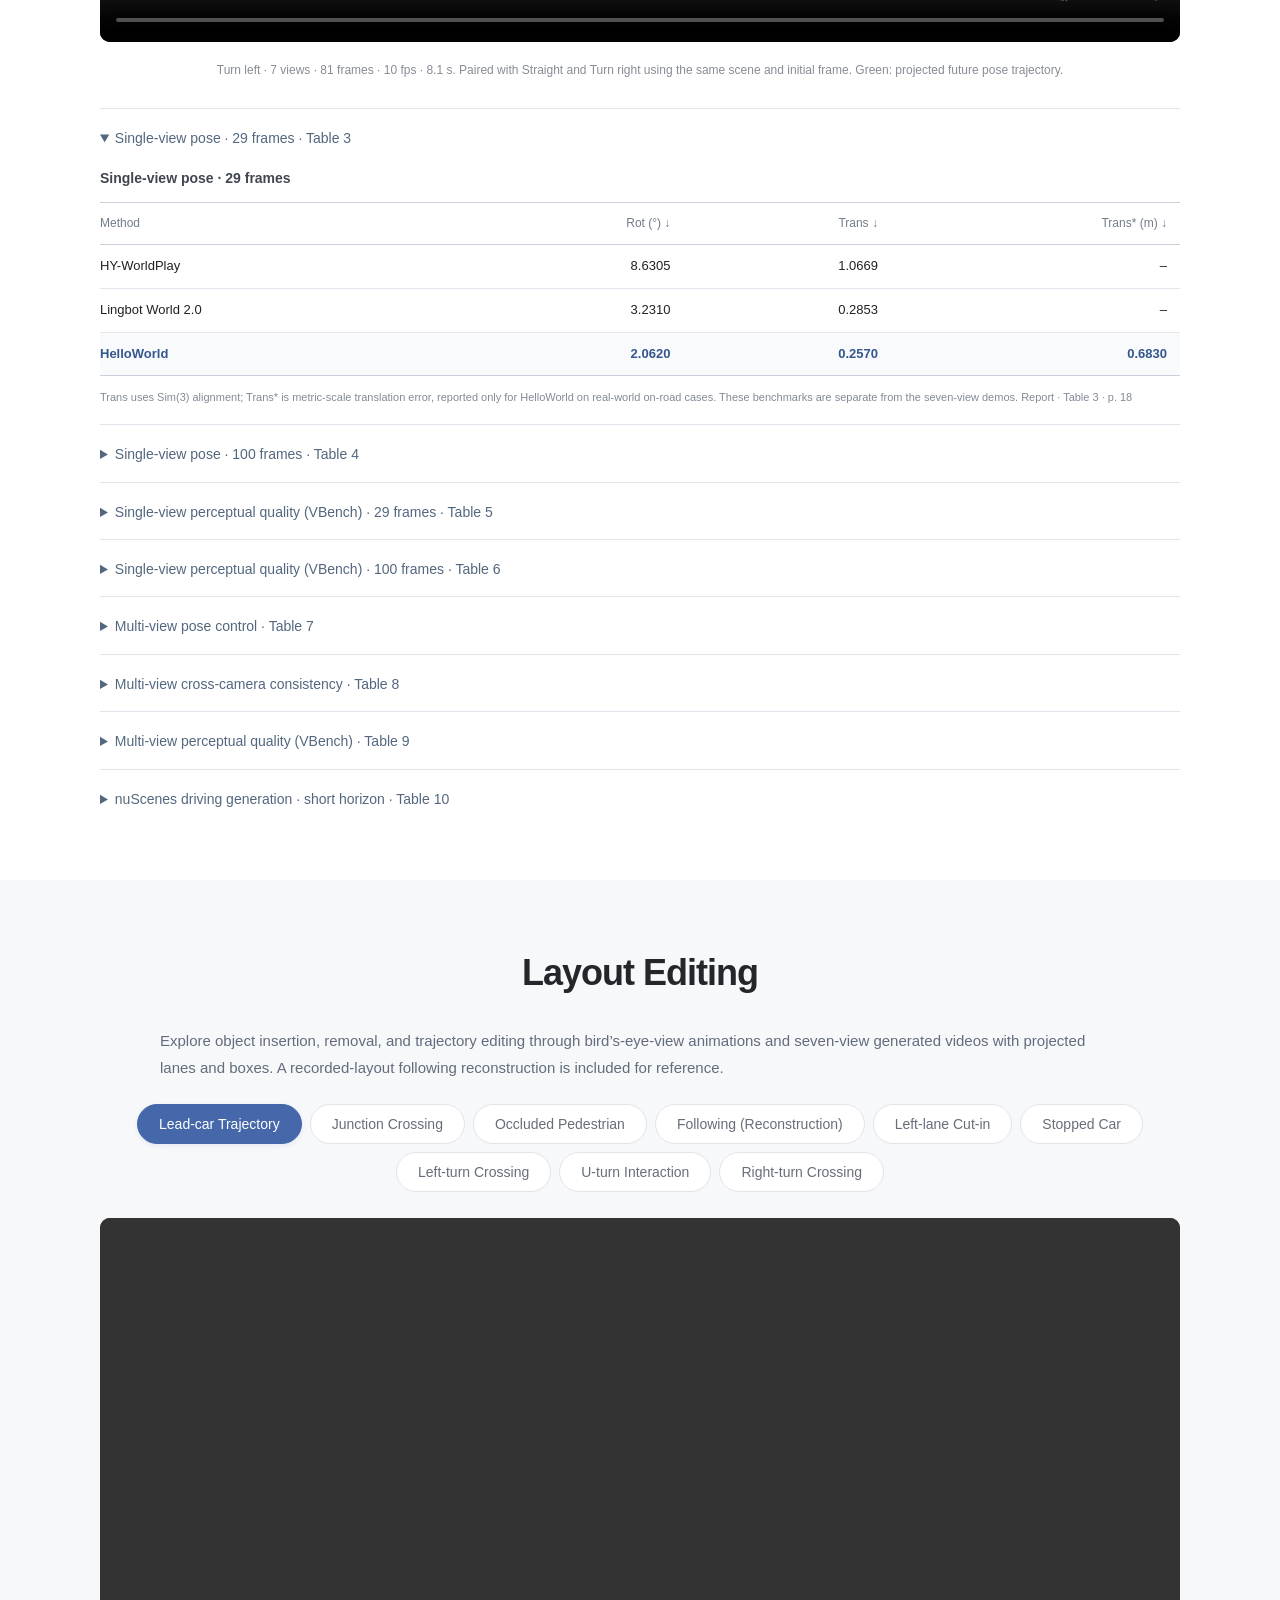
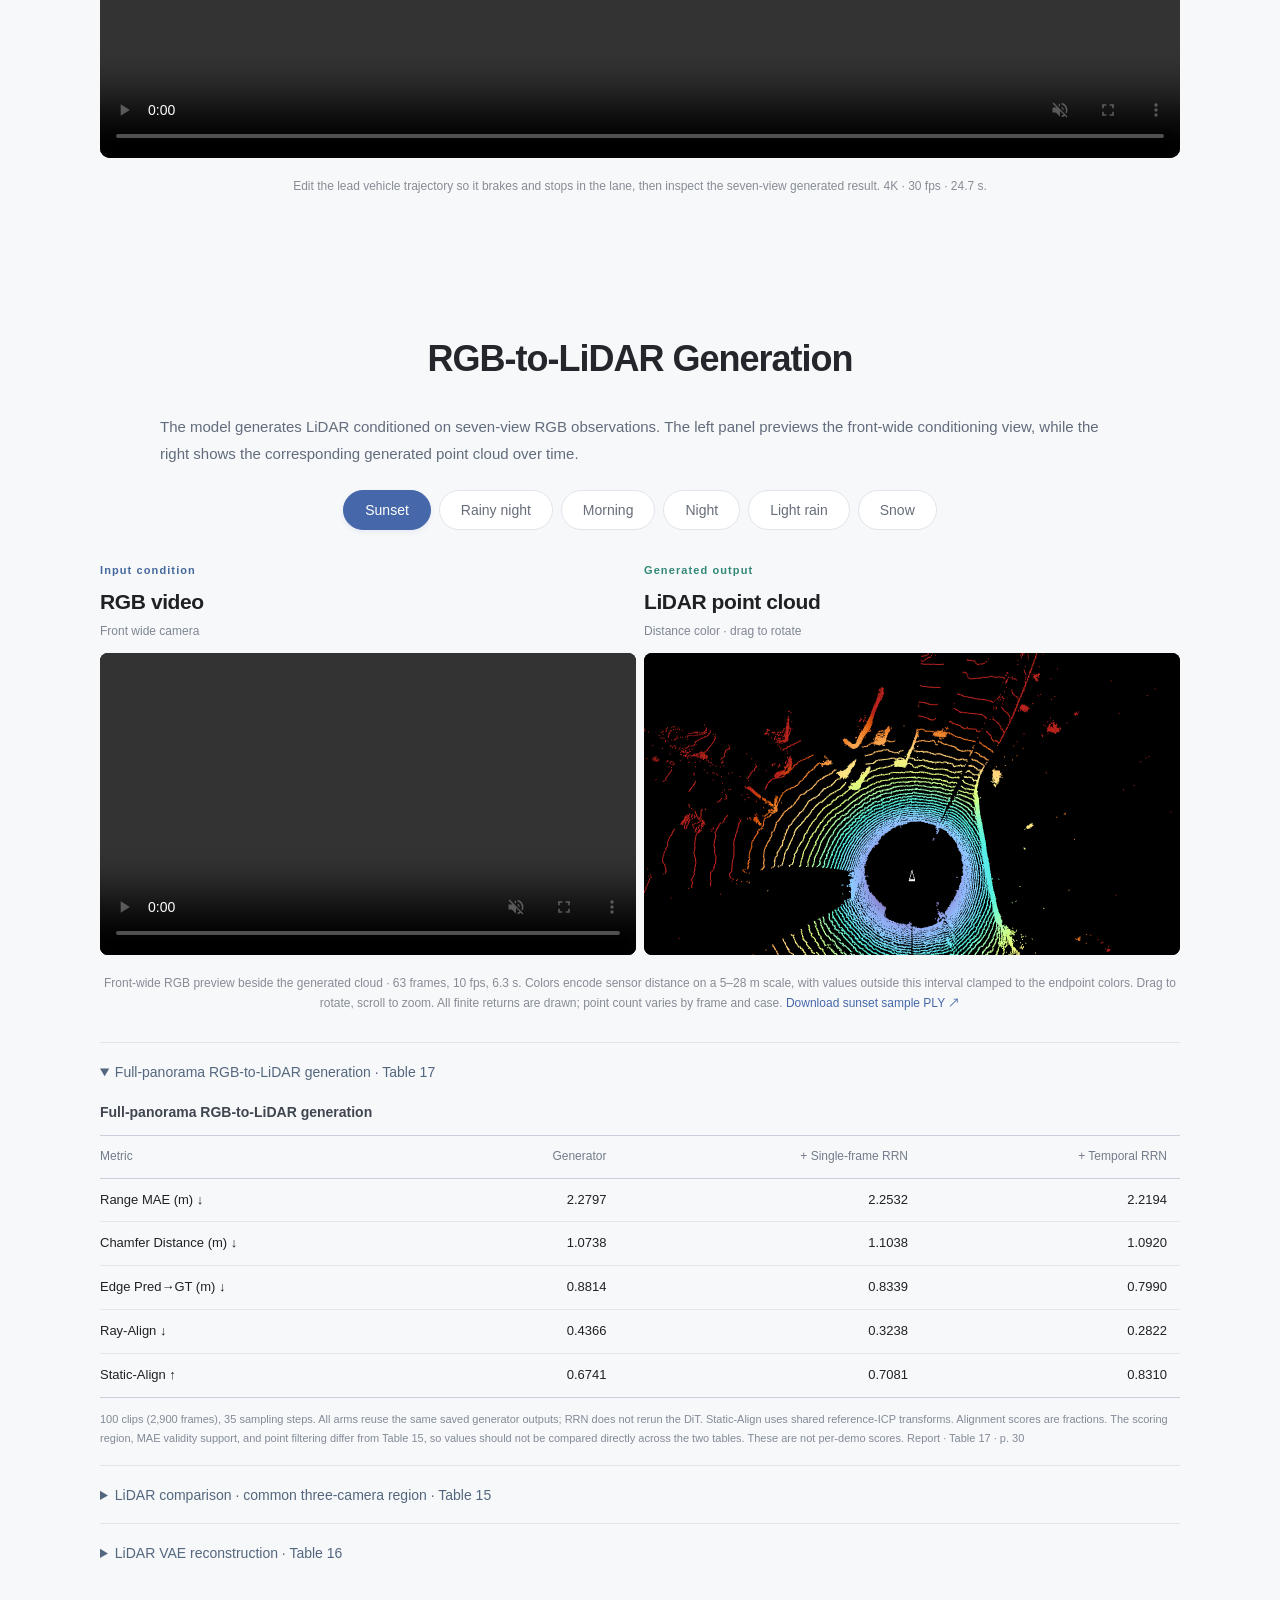
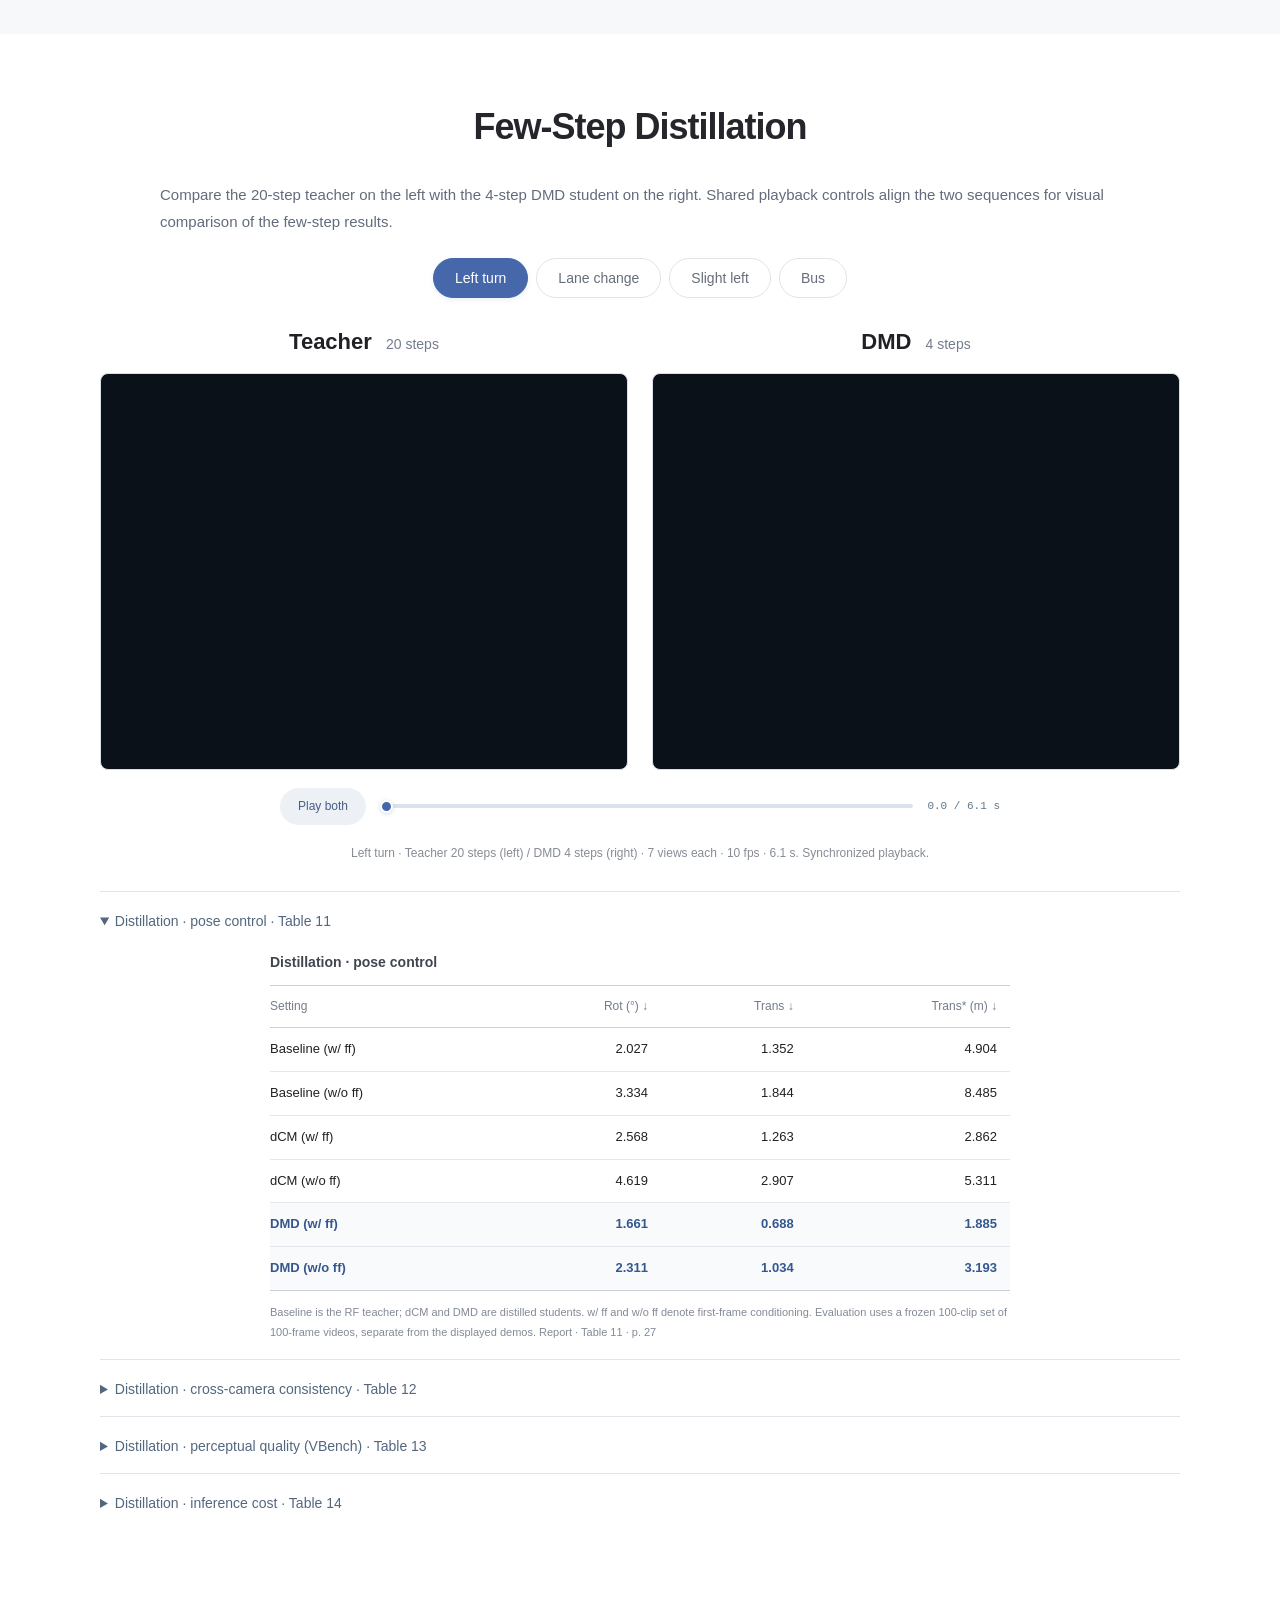
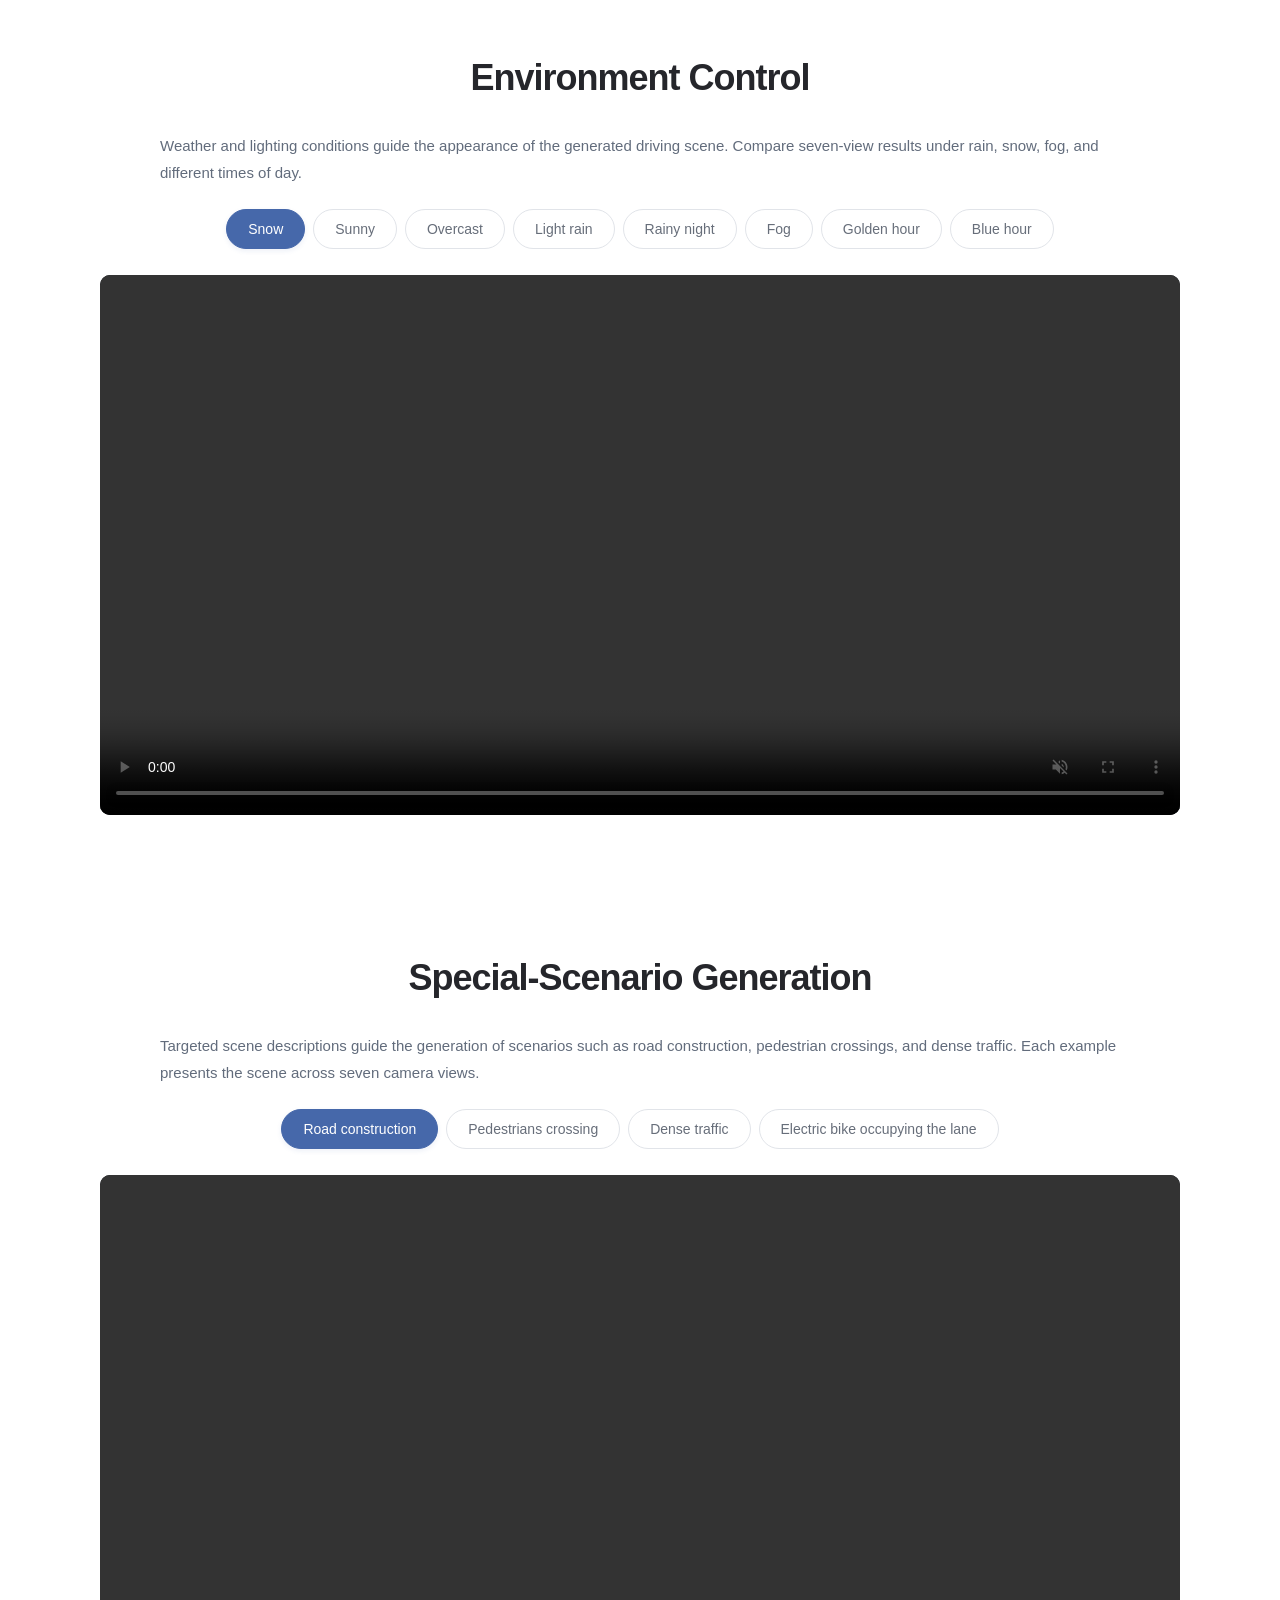
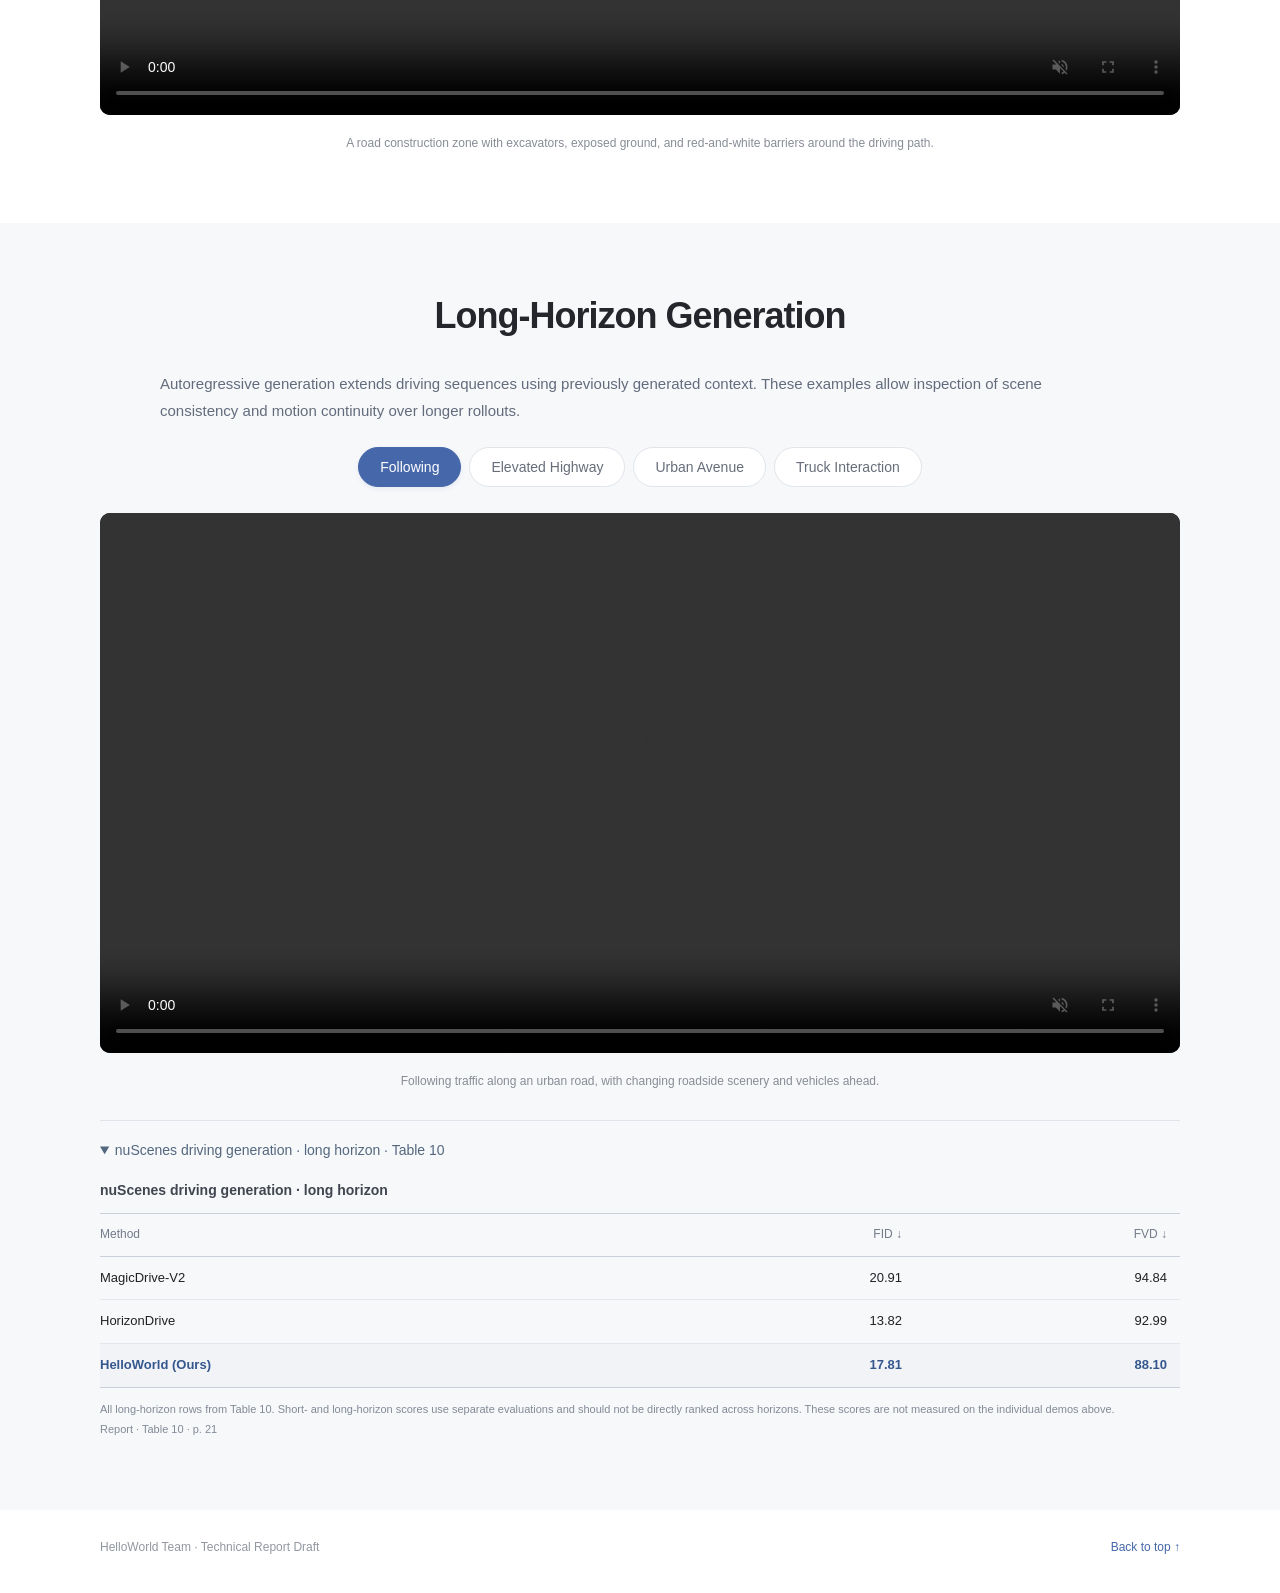
==== commit 58a6c2bc: "Add mobile-compatible closed-loop and distillation videos" ====
--- a/index.html
+++ b/index.html
@@ -160,8 +160,8 @@
 </main>
 <footer><span>HelloWorld Team · Technical Report Draft</span><a href="#top">Back to top ↑</a></footer>
 <script src="media-pages.js?v=pages-media-v1" defer></script>
-<script src="video-source.js?v=pages-media-v1" defer></script>
-<script src="reference-player.js?v=pages-media-v1" defer></script><script src="lidar-manifests.js?v=pages-media-v1" defer></script><script src="sandbox-data-progressive.js?v=github-media-v2" defer></script><script src="viewer-progressive.js?v=pages-media-v1" defer></script>
+<script src="video-source.js?v=mobile-compatible-v1" defer></script>
+<script src="reference-player.js?v=mobile-compatible-v1" defer></script><script src="lidar-manifests.js?v=pages-media-v1" defer></script><script src="sandbox-data-progressive.js?v=github-media-v2" defer></script><script src="viewer-progressive.js?v=pages-media-v1" defer></script>
 <script src="chapter-nav.js?v=github-media-v2" defer></script>
 <script src="hero-lidar.js?v=github-media-v2" defer></script>
 <script src="product-demo-player.js?v=pages-media-v1" defer></script>
